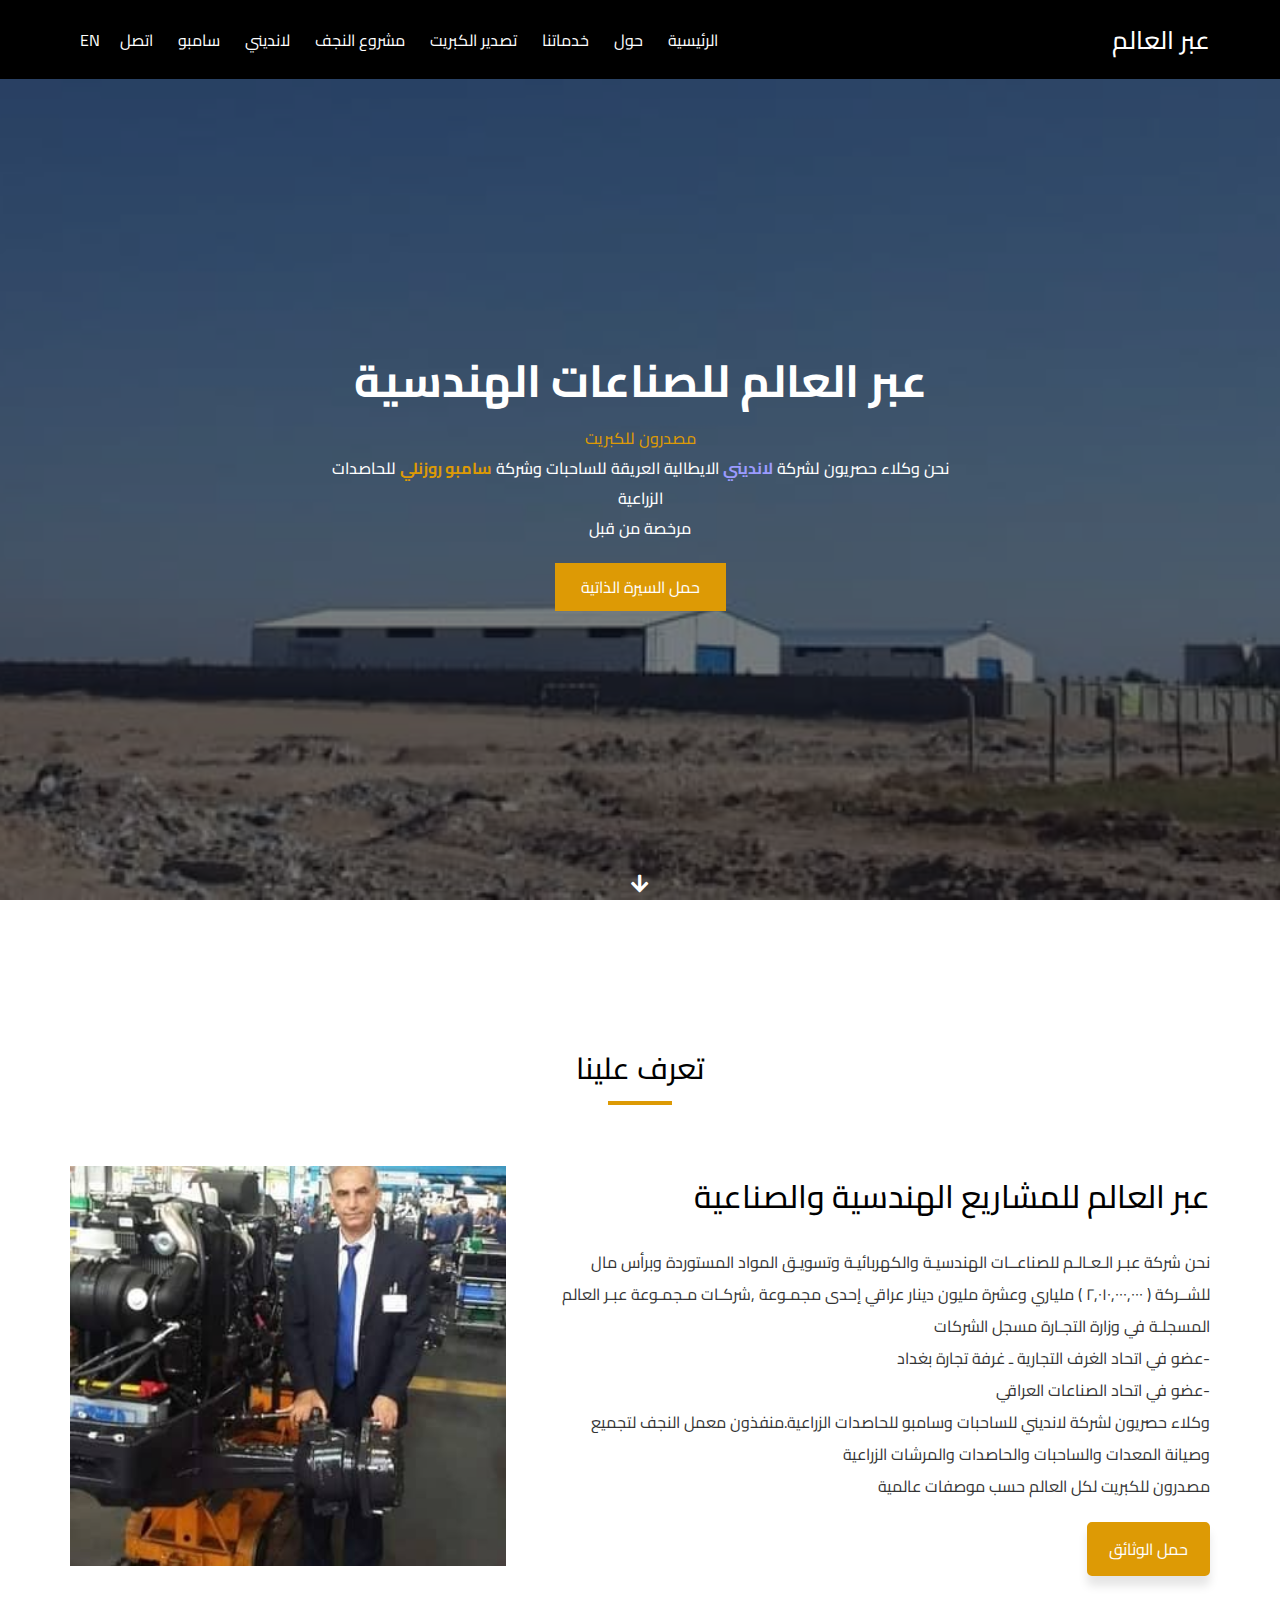
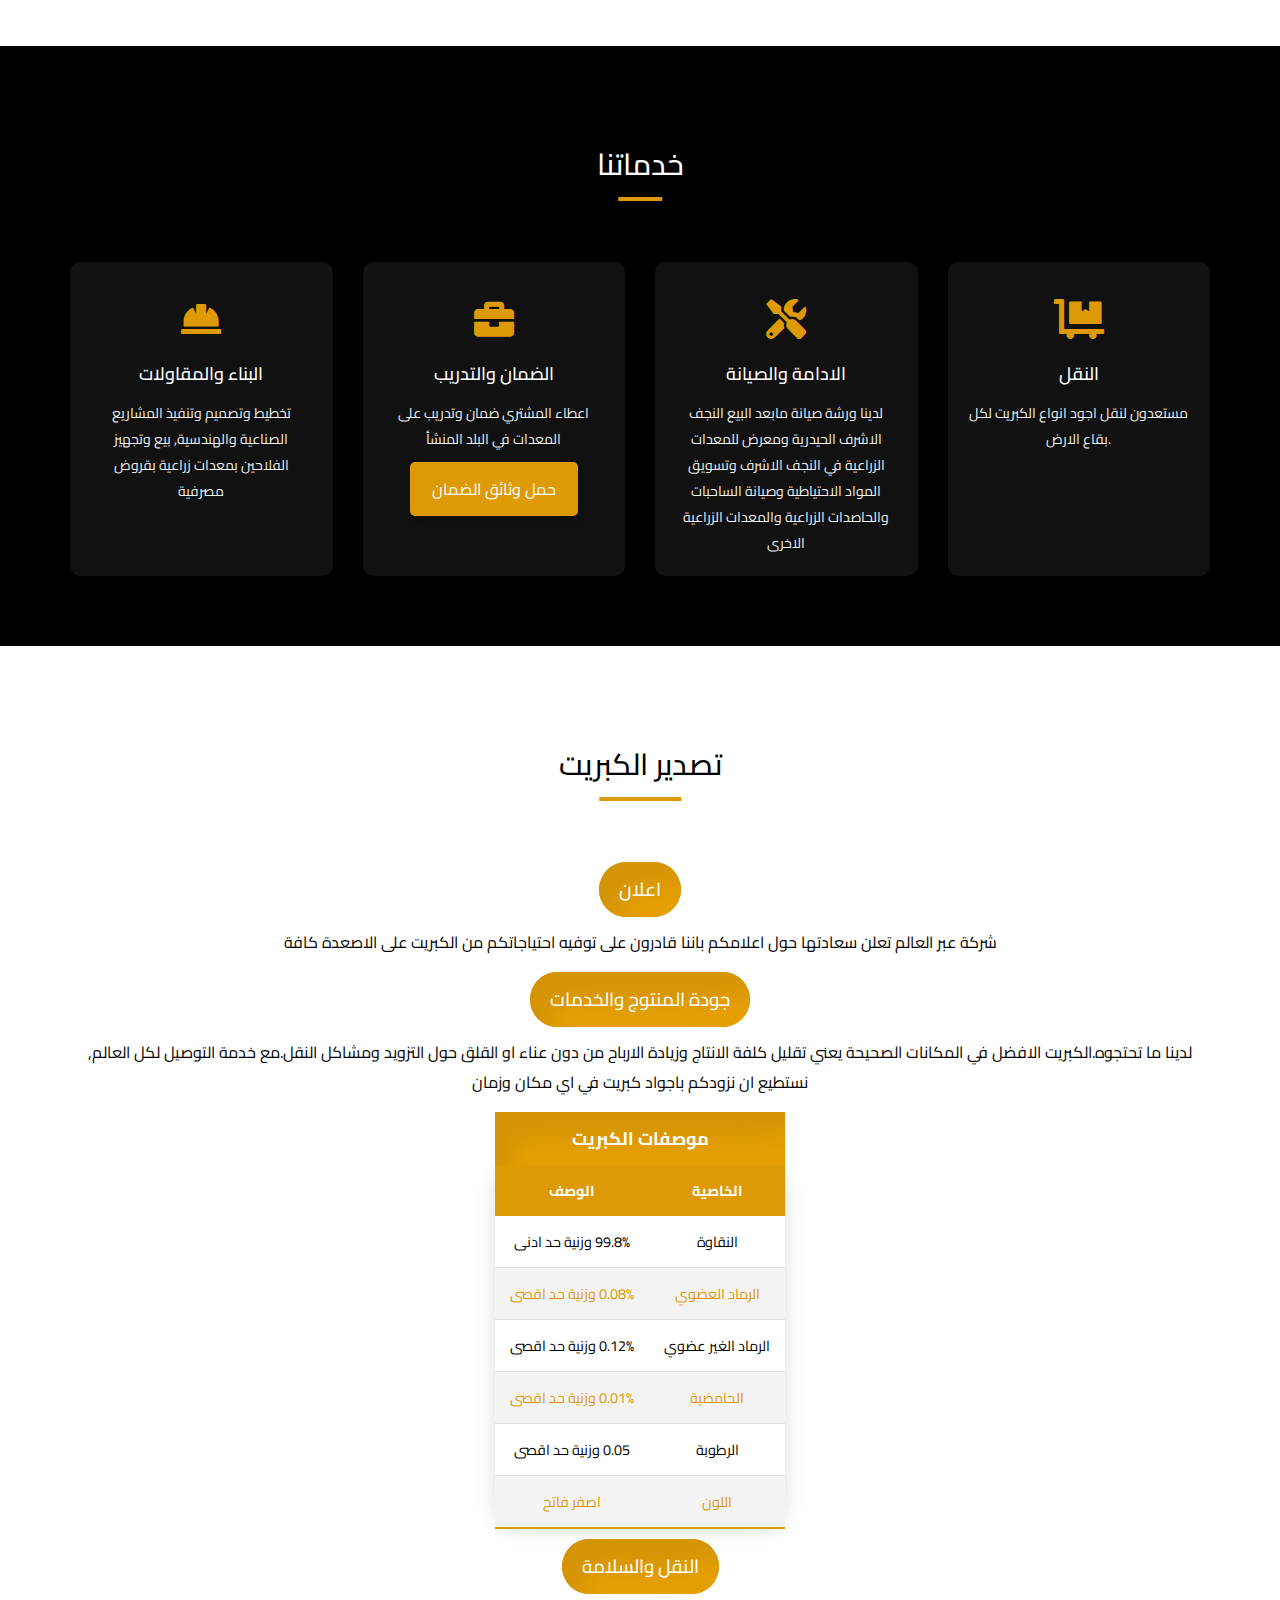
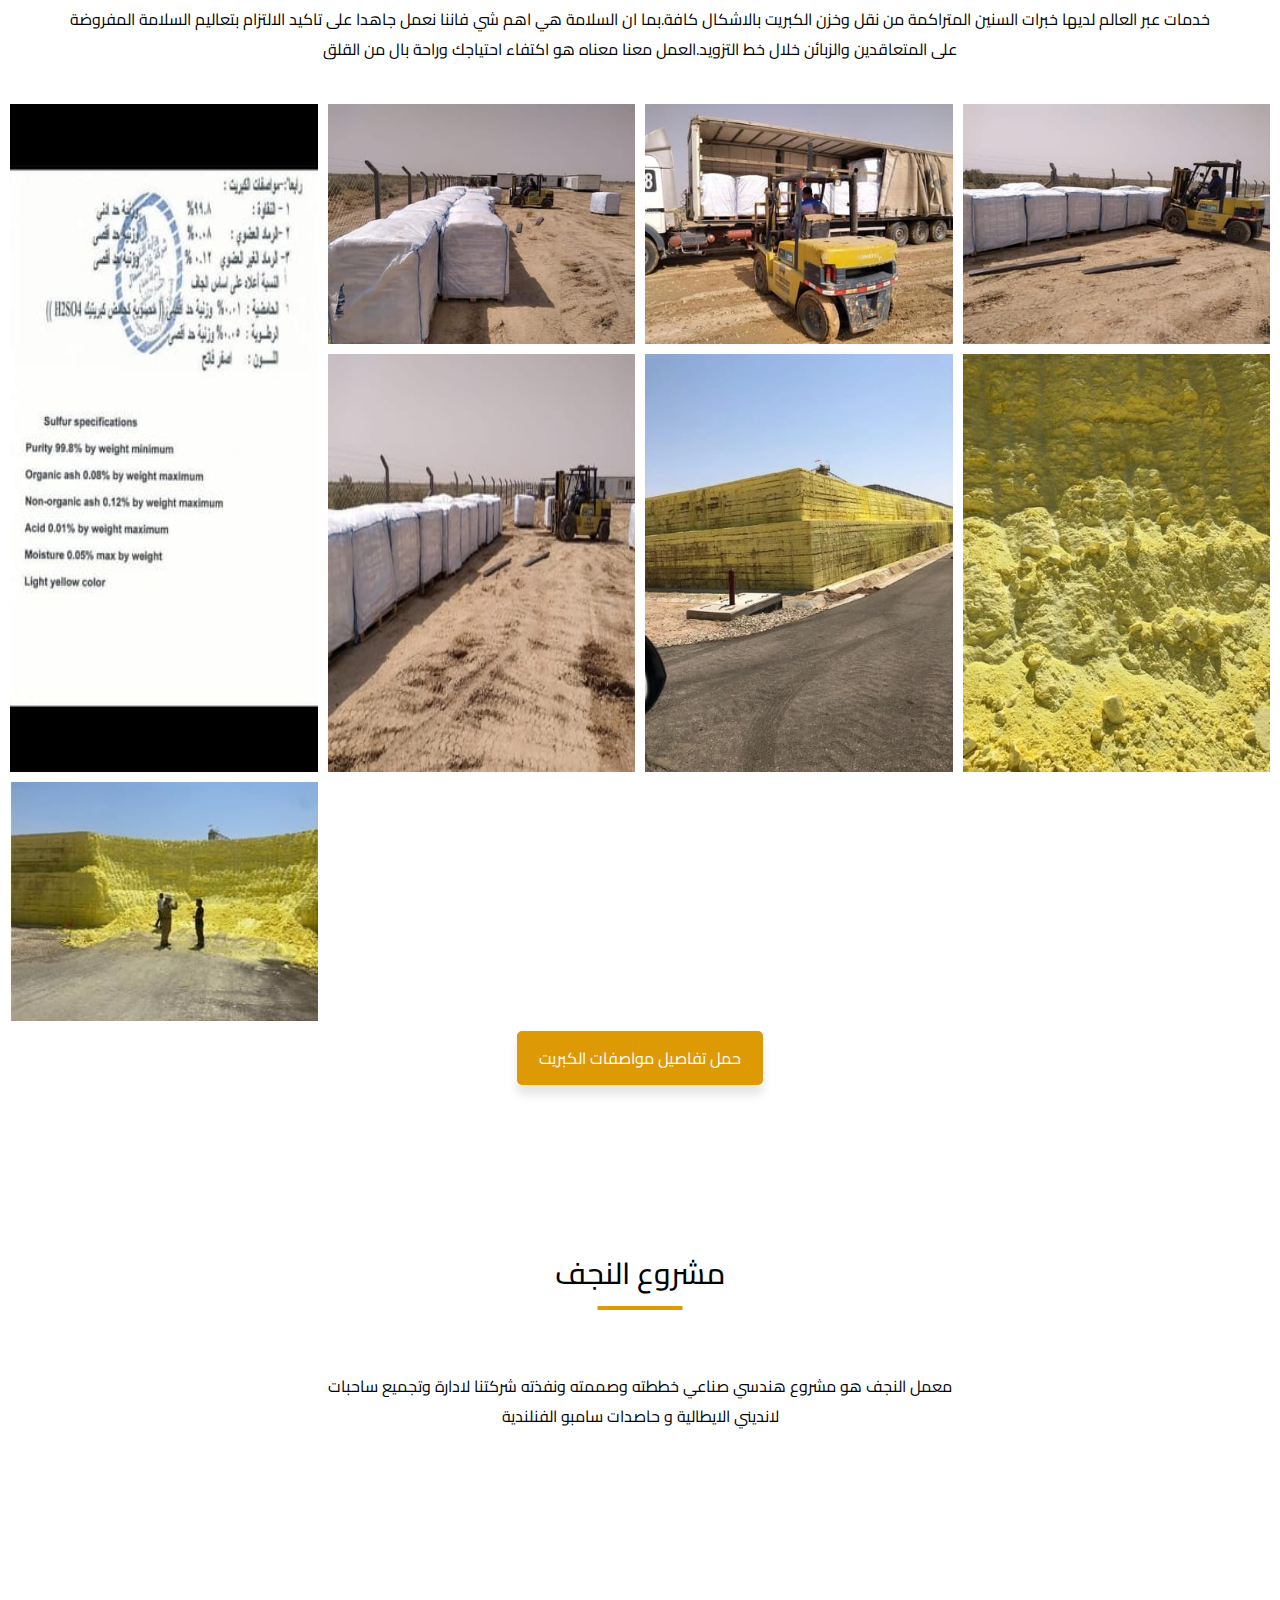
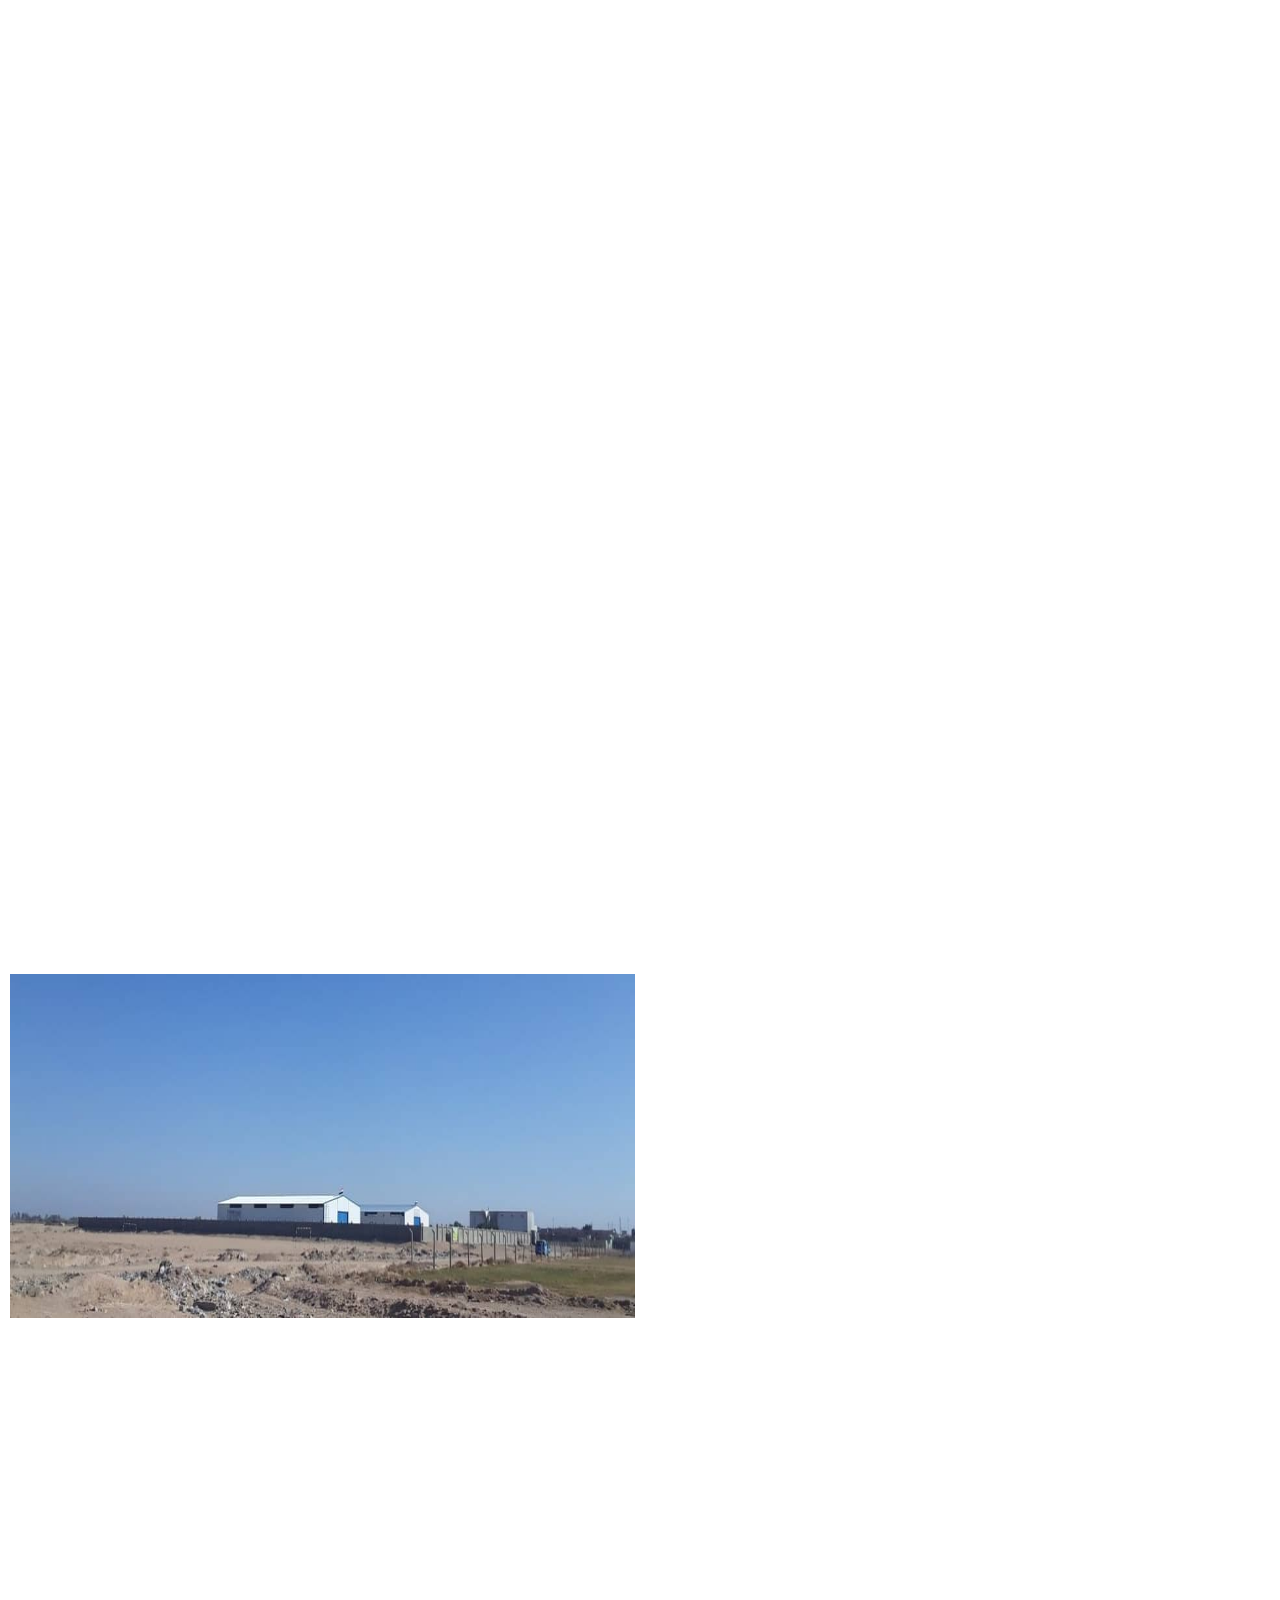
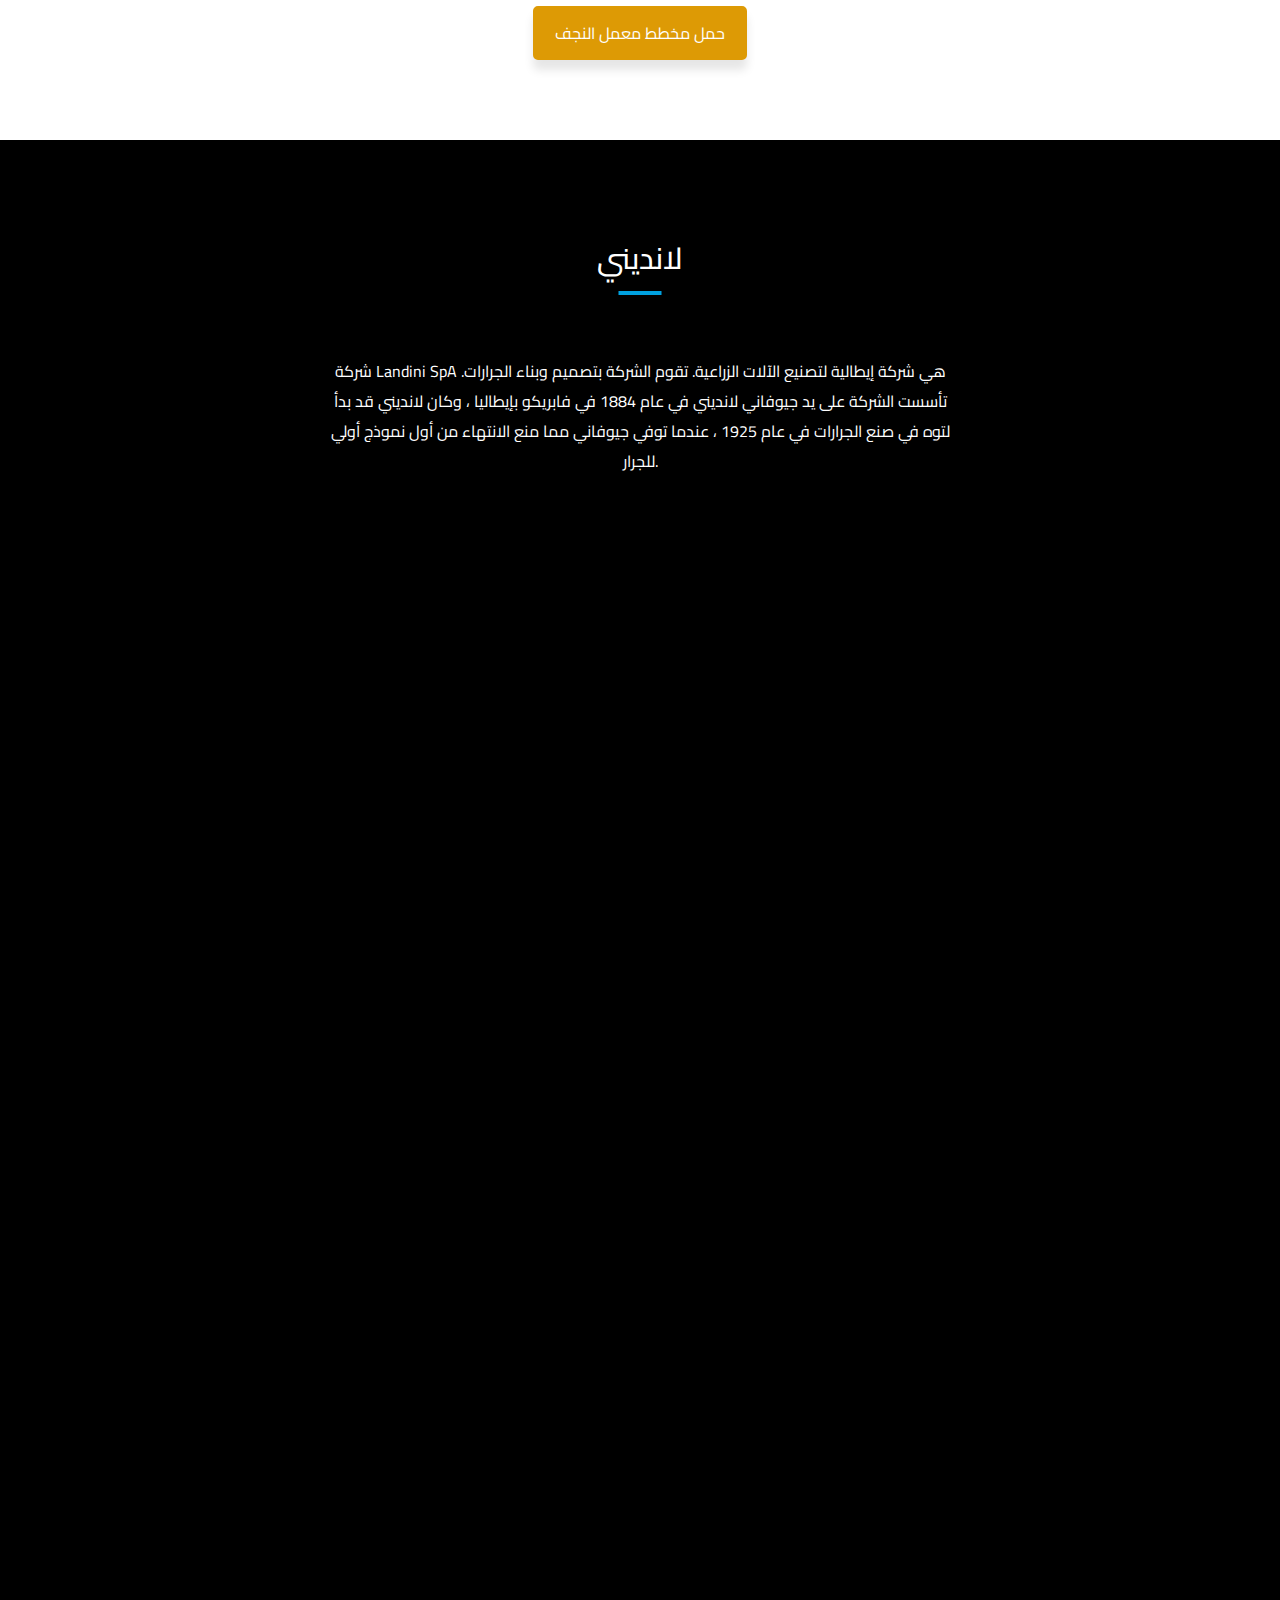
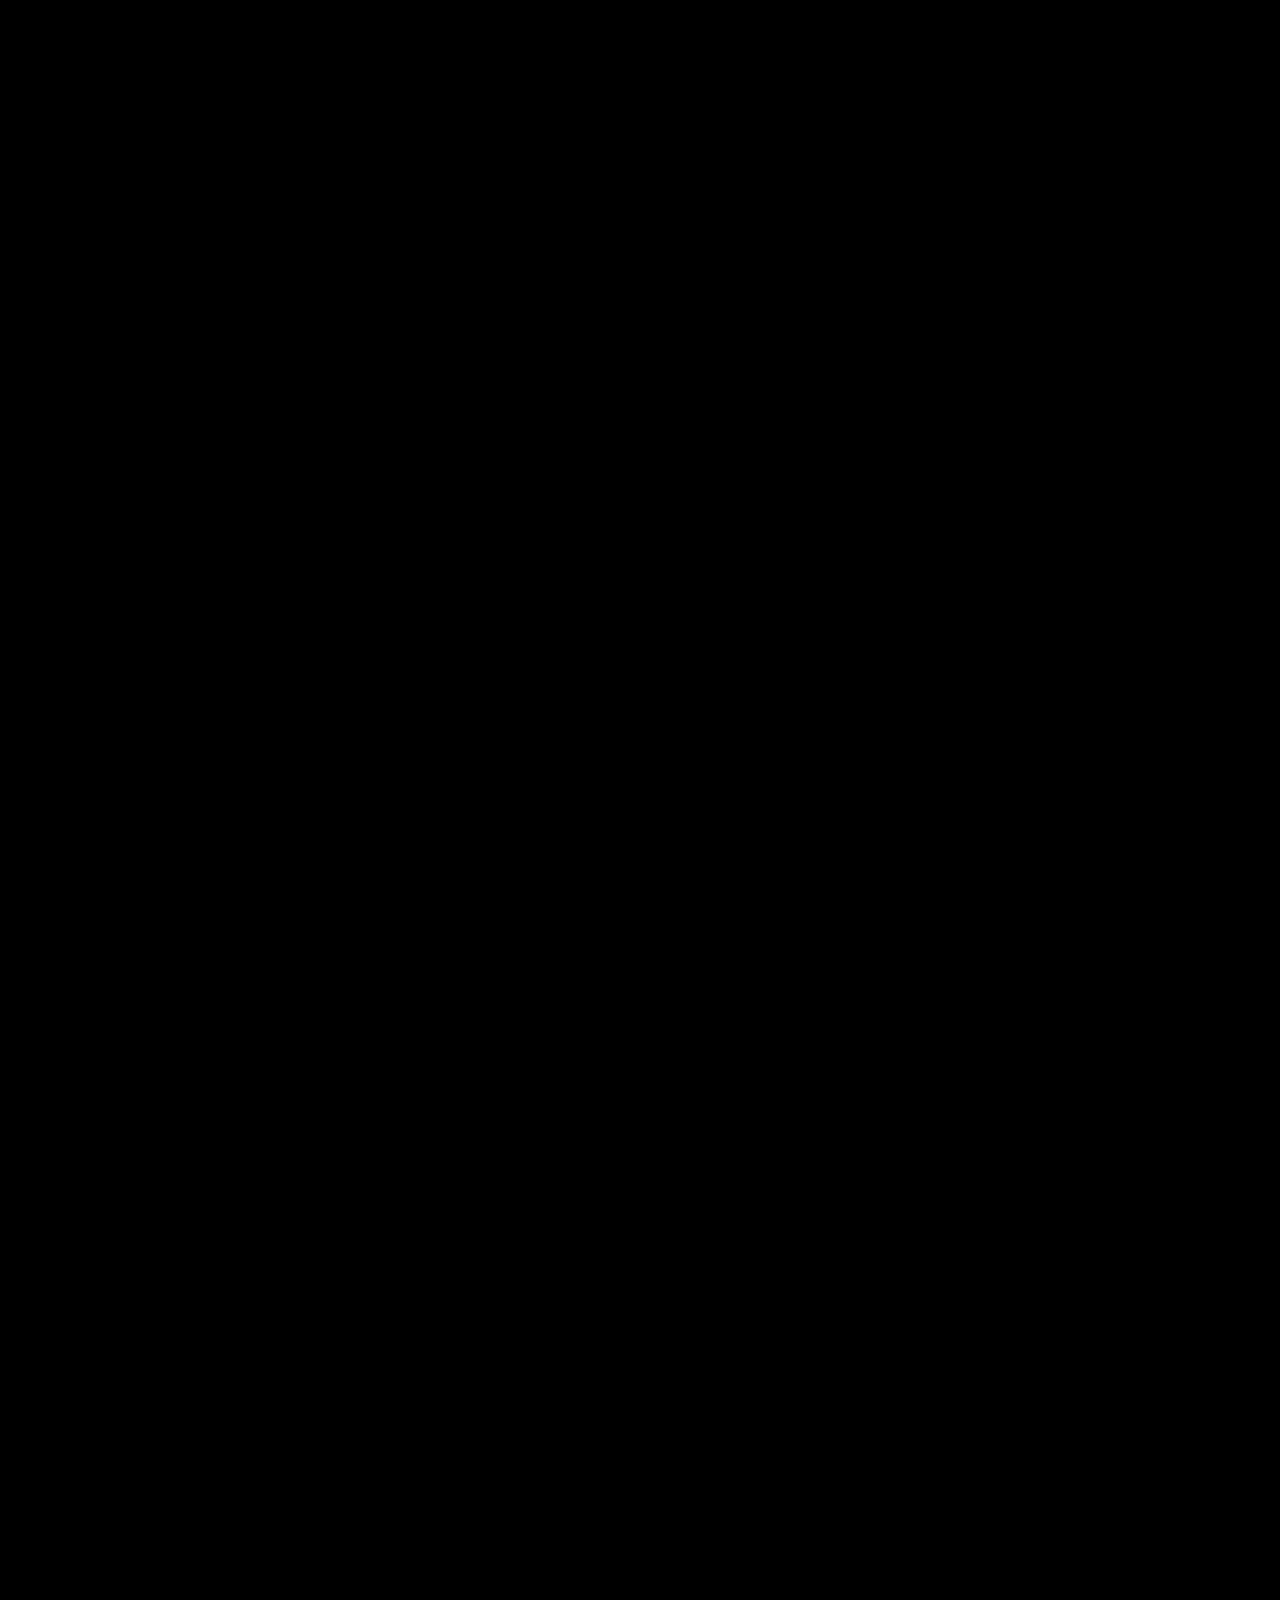
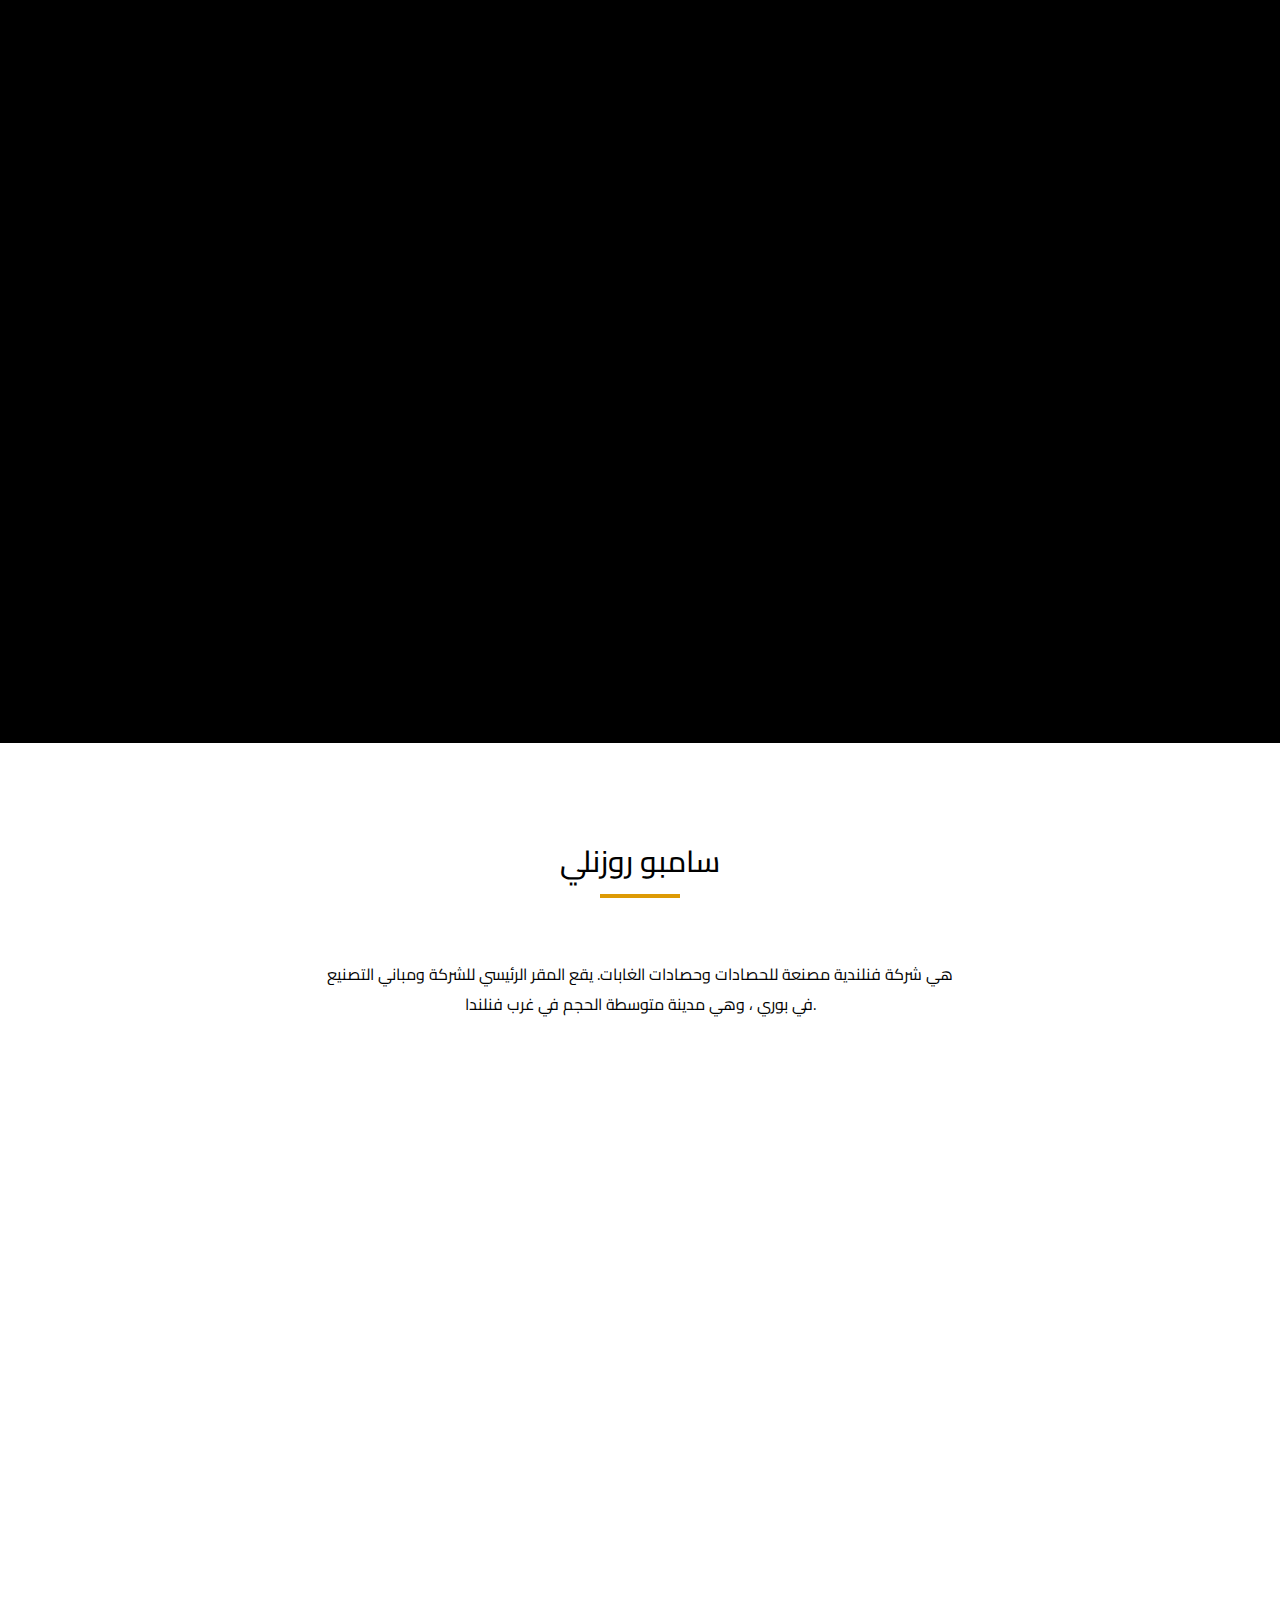
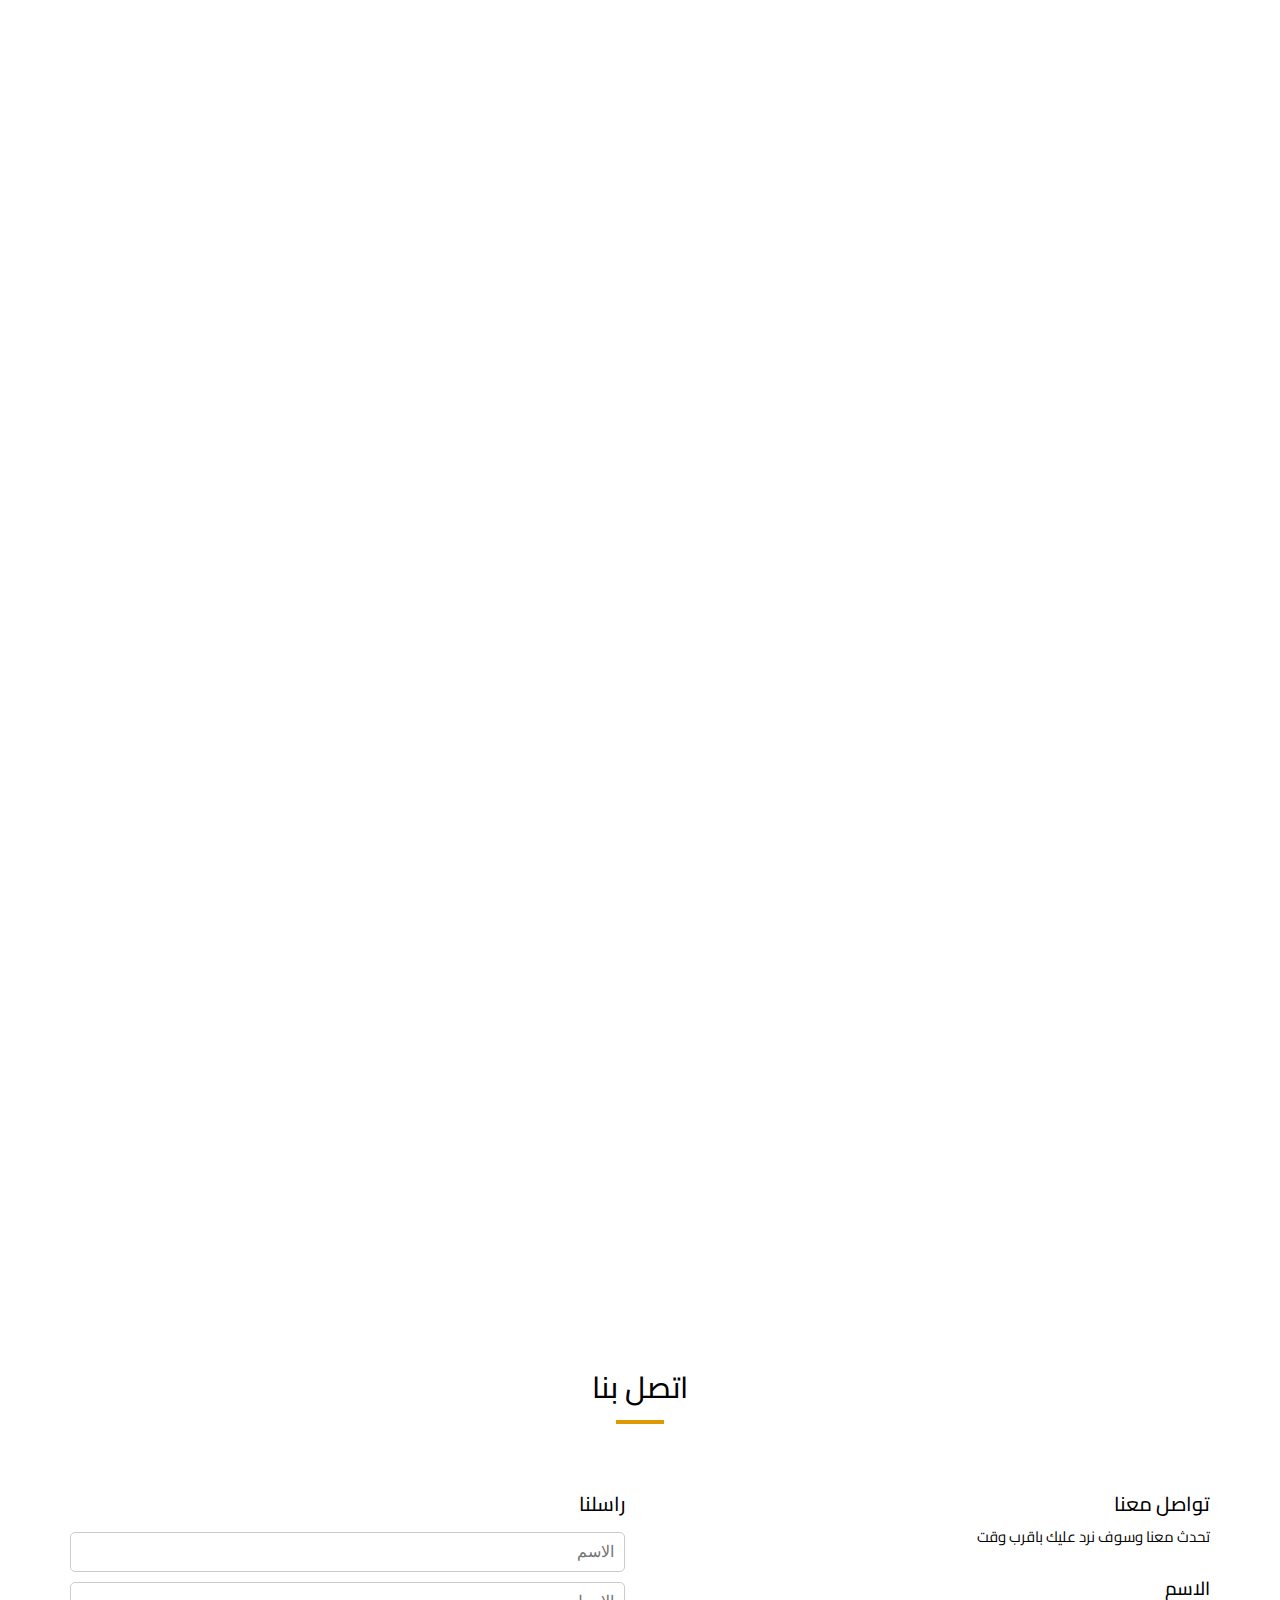
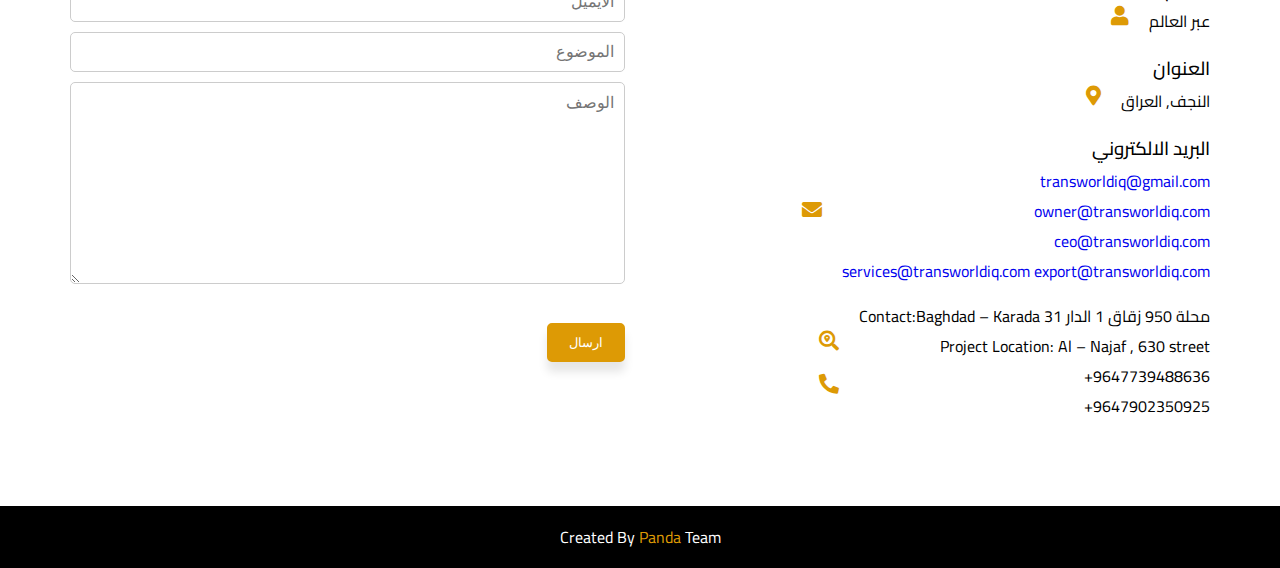
==== indexAr.html @ 6c418af2 "najaf2 image removed" ====
<!DOCTYPE html>
<html lang="en">
  <head>
    <meta charset="UTF-8" />
    <meta name="viewport" content="width=device-width, initial-scale=1.0" />
    <meta name="description" content="مصدرون للكبريت
نحن وكلاء حصريون لشركة لانديني الايطالية العريقة للساحبات وشركة سامبو روزنلي للحاصدات الزراعية">
    <link
      rel="stylesheet"
      href="https://cdnjs.cloudflare.com/ajax/libs/font-awesome/5.15.1/css/all.min.css"
    />
    <!-- AOS -->
    <link
      rel="stylesheet"
      href="https://cdnjs.cloudflare.com/ajax/libs/aos/2.3.4/aos.css"
    />
    <script

      type="text/javascript"
      src="https://cdn.jsdelivr.net/npm/emailjs-com@3/dist/email.min.js"
    ></script>
    <link rel="preconnect" href="https://fonts.googleapis.com" />
    <link rel="preconnect" href="https://fonts.gstatic.com" crossorigin />
    
    <link
      href="https://fonts.googleapis.com/css2?family=Cairo:wght@300;400;600;700&display=swap"
      rel="stylesheet"
    />
    <!-- Glidejs -->
    <link rel="apple-touch-icon" sizes="180x180" href="./images/apple-touch-icon.png">
<link rel="icon" type="image/png" sizes="32x32" href="./images/favicon-32x32.png">
<link rel="icon" type="image/png" sizes="16x16" href="./images/favicon-16x16.png">
<link rel="manifest" href="./images/site.webmanifest">
<link rel="mask-icon" href="./images/safari-pinned-tab.svg" color="#5bbad5">
<meta name="msapplication-TileColor" content="#da532c">
<meta name="theme-color" content="#ffffff">
   
    <!-- Custom StyleSheet -->
    <link rel="stylesheet" href="./styles.css" />
    <title>عبر العالم</title>
  </head>
  <body class="ar" style="font-family: 'Cairo'">
    <div dir="rtl" class="announcements ">
      <div class="bullhorn">
        <h1 class="bullhorn__heading ">
         تصدير الكبريت <i class="fas fa-bullhorn"></i> 
        </h1>
        <p class="bullhorn__text">نحن سعداء لاعلامكم باننا اصبح بامكاننا تزويدكم بلكبريت</p>
        <a href="#sulfur" class="btn">المزيد</a>
        <div class="announcements__close">
                <i class="fas fa-times"></i>
              </div>
      </div>
     
    </div>
    <!-- Header -->
    <header id="home" class="header">
      <!-- Navigation -->
      <nav dir="rtl" class="nav">
        <div class="navigation container">
          <div class="logo">
            <h1> عبر العالم </h1>
          </div>

          <div class="menu">
            <div class="top-nav">
              <div class="logo">
                <h1> عبر العالم <span>.</span></h1>
              </div>
              <div class="close">
                <i class="fas fa-times"></i>
              </div>
            </div>

            <ul class="nav-list">
              <li class="nav-item">
                <a href="#home" class="nav-link scroll-link">الرئيسية</a>
              </li>
              <li class="nav-item">
                <a href="#about" class="nav-link scroll-link">حول</a>
              </li>
              <li class="nav-item">
                <a href="#services" class="nav-link scroll-link">خدماتنا</a>
              </li>
              <li class="nav-item">
                <a style="white-space: nowrap;" href="#sulfur" class="nav-link scroll-link">تصدير الكبريت</a>
              </li>
              <li class="nav-item">
                <a href="#najaf" class="nav-link scroll-link">مشروع النجف</a>
              </li>
                <li class="nav-item">
                  <a href="#landini" class="nav-link scroll-link">لانديني</a>
                </li>
              <li class="nav-item">
                <a href="#sampo" class="nav-link scroll-link">سامبو</a>
              </li>

              <li class="nav-item">
                <a href="#contact" class="nav-link scroll-link">اتصل</a>
              </li>
              <li class="nav-item">
                <a href="/index.html" class="nav-link">EN</a>
              </li>
            </ul>
          </div>

          <div class="hamburger">
            <i class="fas fa-bars"></i>
          </div>
        </div>
      </nav>
      <!-- Hero -->
      <div
        style="box-shadow: inset 0 0 0 1000px rgba(0, 0, 0, 0.5)"
        dir="rtl"
        class="hero"
      >
        <h1>  عبر العالم للصناعات الهندسية  </h1>
       
        <h4>
           <span  class="sampo">مصدرون للكبريت</span>
          <br>
          نحن وكلاء حصريون لشركة
          <span style="font-weight: bold" class="landini">لانديني</span>
          الايطالية العريقة للساحبات وشركة
          <span style="font-weight: bold" class="sampo"> سامبو روزنلي</span>
          للحاصدات الزراعية

          <br />
          مرخصة من قبل <span style="font-weight: bold" id="type2"> </span>
        </h4>
        <a
          target="__blank"
          href="https://drive.google.com/file/d/1j5sVQlsunJ8xI-6S9wUpwWUHyLzdidKO/view?usp=drive_open"
          >حمل السيرة الذاتية</a
        >
       
        <div class="icon"><i class="fas fa-arrow-down"></i></div>
      </div>

    </header>

    <!-- Main -->
    <section class="section about" id="about">
      <div class="title">
        <h1>تعرف علينا</h1>
      </div>

      <div style="text-align: right" class="about-center container">
        <div class="left" data-aos="fade-right" data-aos-duration="2000">
          <img loading="lazy" width="343" height="624" style="width: 100%" src="./images/profile1.jpg" alt="About" />
        </div>
        <div class="right" data-aos="fade-left" data-aos-duration="2000">
          <h1>
            عبر العالم
            <span class="enginnering">للمشاريع الهندسية والصناعية</span>
          </h1>
          <p>
            نحن شركة عبـر الـعـالـم للصناعــات الهندسيـة والكهربائيـة وتسويـق
            المواد المستوردة وبرأس مال للشــركة ( ۲,۰۱۰,۰۰۰,۰۰۰ ) ملياري وعشرة
            مليون دينار عراقي إحدى مجمـوعة ,شركـات مـجمـوعة عبـر العالم المسجلـة
            في وزارة التجـارة مسجل الشركات
            <br />

            عضو في اتحاد الغرف التجارية ـ غرفة تجارة بغداد-
            <br />
            عضو في اتحاد الصناعات العراقي-

            <br />
            وكلاء حصريون لشركة لانديني للساحبات وسامبو للحاصدات الزراعية.منفذون
            معمل النجف لتجميع وصيانة المعدات والساحبات والحاصدات والمرشات
            الزراعية

            <br>
            مصدرون للكبريت لكل العالم حسب موصفات عالمية
          </p>
          <a
            target="__blank"
            href="https://drive.google.com/file/d/1eMQMuQD7AAzV1RnUiD7kBJ0HDFcUtBu0/view?usp=drive_open"
            class="btn"
            >حمل الوثائق</a
          >
        </div>
      </div>
    </section>

    <!-- Services -->
    <section class="section theme" id="services">
      <div class="title">
        <h1>خدماتنا</h1>
      </div>

      <div class="services-center container">
        <div class="service" data-aos="fade-down" data-aos-duration="2000">
          <span><i class="fas fa-hard-hat"></i></span>
          <h2>البناء والمقاولات</h2>
          <p>
            تخطيط وتصميم وتنفيذ المشاريع الصناعية والهندسية, بيع وتجهيز الفلاحين
            بمعدات زراعية بقروض مصرفية
          </p>
        </div>

        <div class="service" data-aos="fade-up" data-aos-duration="2000">
          <span><i class="fas fa-briefcase"></i></span>
          <h2>الضمان والتدريب</h2>
          <p>اعطاء المشتري ضمان وتدريب على المعدات في البلد المنشأ</p>
          <a
            target="__blank"
            href="https://drive.google.com/file/d/14Ev67QJpmAxqZKG4GBSq-D1_QF16k7yN/view"
            class="btn"
            >حمل وثائق الضمان</a
          >
        </div>

        <div class="service" data-aos="fade-down" data-aos-duration="2000">
          <span><i class="fas fa-tools"></i></span>
          <h2>الادامة والصيانة</h2>
          <p>
            لدينا ورشة صيانة مابعد البيع النجف الاشرف الحيدرية ومعرض للمعدات
            الزراعية في النجف الاشرف وتسويق المواد الاحتياطية وصيانة الساحبات
            والحاصدات الزراعية والمعدات الزراعية الاخرى
          </p>
        </div>
        <div class="service" data-aos="fade-up" data-aos-duration="2000">
          <span><i class="fas fa-dolly-flatbed"></i></span>
          <h2>النقل</h2>
          <p>مستعدون لنقل اجود انواع الكبريت لكل بقاع الارض.</p>
        </div>
      </div>
    </section>
    <section class="section rosenlew" id="sulfur">
      <div class="title">
        <h1>تصدير الكبريت</h1>
      </div>
      <h3 class="sulfur__heading">اعلان</h3>
      <p class="rosenlew__text">
        شركة عبر العالم تعلن سعادتها حول اعلامكم باننا قادرون على توفيه احتياجاتكم من الكبريت على الاصعدة كافة
        
        
      </p>
      <h3 class="sulfur__heading">جودة المنتوج والخدمات</h3>
      <p>
        لدينا ما تحتجوه.الكبريت الافضل في المكانات الصحيحة يعني تقليل كلفة الانتاج وزيادة الارباح من دون عناء او القلق حول التزويد ومشاكل النقل.مع خدمة التوصيل لكل العالم, نستطيع ان نزودكم باجواد كبريت في اي مكان وزمان
        </p>
         <table  dir="rtl" class="styled-table">
        <caption>موصفات الكبريت </caption>
  <thead>
      <tr>
          <th>الخاصية</th>
          <th>الوصف</th>
      </tr>
  </thead>
  <tbody>
      <tr>
          <td>النقاوة</td>
          <td>99.8% وزنية حد ادنى</td>
      </tr>
      <tr class="active-row">
          <td>الرماد العضوي</td>
          <td>0.08% وزنية حد اقصى</td>
      </tr>
      <tr>
          <td>الرماد الغير عضوي</td>
          <td>0.12% وزنية حد اقصى </td>
      </tr>
      <tr class="active-row">
          <td>الحامضية</td>
          <td>0.01% وزنية حد اقصى</td>
      </tr>
      <tr>
          <td>الرطوبة</td>
          <td>0.05 وزنية حد اقصى </td>
      </tr>
      <tr class="active-row">
          <td>اللون</td>
          <td>اصفر فاتح</td>
      </tr>
      <!-- and so on... -->
  </tbody>
</table>
      <h3 class="sulfur__heading">النقل والسلامة </h3>
      <p>
        خدمات عبر العالم لديها خبرات السنين المتراكمة من نقل وخزن الكبريت بالاشكال كافة.بما ان السلامة هي اهم شي فاننا نعمل جاهدا على تاكيد الالتزام بتعاليم السلامة المفروضة على المتعاقدين والزبائن خلال خط التزويد.العمل معنا معناه هو اكتفاء احتياجك وراحة بال من القلق
        

        
      </p>
      <div class="grid sulfur">
        <div class="grid__item tall"><img width="265" height="470" loading="lazy" src="./images/sulfur1.jpg" alt="sulphur production" /></div>
        <div class="grid__item"><img width="400" height="300" loading="lazy" src="./images/sulfur2.jpg" alt="sulphur production" /></div>
        <div class="grid__item"><img width="400" height="300" loading="lazy" src="./images/sulfur3.jpg" alt="sulphur production" /></div>
        <div class="grid__item"><img width="400" height="300" loading="lazy" src="./images/sulfur4.jpg" alt="sulphur production" /></div>
        <div class="grid__item"><img width="400" height="300" loading="lazy" src="./images/sulfur5.jpg" alt="sulphur production" /></div>
        <div class="grid__item"><img width="400" height="533" loading="lazy" src="./images/sulfur6.jpg" alt="sulphur production" /></div>
        <div class="grid__item"><img width="400" height="533" loading="lazy" src="./images/sulfur7.jpg" alt="sulphur production" /></div>
        <div class="grid__item"><img width="300" height="244" loading="lazy" src="./images/sulfur8.jpg" alt="sulphur production" /></div>
        
      </div>
      <a
        target="__blank"
        href="https://drive.google.com/file/d/1i5XDwlcLVckRjGsEOge6G3C3qD5MQ6SI/view"
        class="btn"
        >حمل تفاصيل مواصفات الكبريت</a
      >
    </section>

    <!-- Skills -->
    <section class="section rosenlew" id="najaf">
      <div class="title">
        <h1>مشروع النجف</h1>
      </div>
      <p class="rosenlew__text">
        معمل النجف هو مشروع هندسي صناعي خططته وصممته ونفذته شركتنا لادارة وتجميع
        ساحبات لانديني الايطالية و حاصدات سامبو الفنلندية
      </p>

      <div class="grid najaf">
        <div class="grid__item wide"><img loading="lazy" width="499" height="281" src="./images/najaf1.jpg" alt="najaf" /></div>
        
        <div class="grid__item "><img loading="lazy" width="512" height="362"  src="./images/najaf3.jpg" alt="najaf" /></div>
        <div class="grid__item wide"><img loading="lazy" width="400" height="108"  src="./images/landini9.jpg" alt="landini" /></div>
        <div class="grid__item wide">
          <img  loading="lazy" width="896" height="504"  src="./images/landini12.jpg" alt="landini" />
        </div>
        <!-- <div class="grid__item"><img src="./images/najaf6.PNG" alt="Najaf" /></div> -->
        <div class="grid__item"><img loading="lazy" width="310" height="175"  src="./images/najaf7.jpg" alt="najaf" /></div>
        <div class="grid__item wide"><img loading="lazy" width="330" height="186"  src="./images/najaf8.jpg" alt="najaf" /></div>
        <div  class="grid__item "><img  loading="lazy" width="400" height="267"  src="./images/bussiness2.jpg" alt="najaf" /></div>
        <div  class="grid__item tall"><img  loading="lazy" width="188" height="500"  src="./images/bussiness3.jpg" alt="najaf" /></div>
        <div class="grid__item wide"><img  loading="lazy" width="960" height="341"  src="./images/najaf9.jpg" alt="najaf" /></div>
        <div  class="grid__item wide"><img  loading="lazy" width="552" height="220"  src="./images/bussiness.jpg" alt="najaf" /></div>
      </div>
      <a
        target="__blank"
        href="https://drive.google.com/file/d/1XzRm5hGX4TvitkJlsBdp9jgvGE-S5t4x/view "
        class="btn"
        >حمل مخطط معمل النجف</a
      >
    </section>
    <section class="section tractor theme" id="landini">
      <div class="title">
        <h1>لانديني</h1>
      </div>

      <p class="tractor__text">
        شركة Landini SpA هي شركة إيطالية لتصنيع الآلات الزراعية. تقوم الشركة
        بتصميم وبناء الجرارات. تأسست الشركة على يد جيوفاني لانديني في عام 1884
        في فابريكو بإيطاليا ، وكان لانديني قد بدأ لتوه في صنع الجرارات في عام
        1925 ، عندما توفي جيوفاني مما منع الانتهاء من أول نموذج أولي للجرار.
      </p>

      <div class="teams-center container">
        <div class="grid">
        <div class="grid__item"><img loading="lazy" width="300" height="400"  src="./images/landini1.jpg" alt="landini" /></div>
        <div class="grid__item"><img loading="lazy" width="300" height="200"  src="./images/landini2.jpg" alt="landini" /></div>
        <div class="grid__item"><img loading="lazy" width="300" height="274"  src="./images/landini3.jpg" alt="landini" /></div>
        <div class="grid__item"><img loading="lazy" width="400" height="225"  src="./images/landini4.jpg" alt="landini" /></div>
        <div class="grid__item"><img loading="lazy" width="528" height="528"  src="./images/landini5.jpg" alt="landini" /></div>
        <div class="grid__item"><img loading="lazy" width="300" height="226"  src="./images/landini6.jpg" alt="landini" /></div>
        <div class="grid__item"><img loading="lazy" width="358" height="201"  src="./images/landini7.jpg" alt="landini" /></div>
        <div class="grid__item"><img loading="lazy" width="400" height="225"  src="./images/landini8.jpg" alt="landini" /></div>
        <div class="grid__item  tall"><img  loading="lazy" width="198" height="352"   src="./images/landini10.jpg" alt="landini" /></div>
        <div class="grid__item wide"><img  loading="lazy" width="400" height="108"   src="./images/landini9.jpg" alt="landini" /></div>
        <div class="grid__item wide"><img  loading="lazy" width="400" height="265"   src="./images/landini13.jpg" alt="landini" /></div>
        <div class="grid__item wide"><img loading="lazy" width="552" height="310"   src="./images/landini11.jpg" alt="landini" /></div>
        <div class="grid__item  wide"><img  loading="lazy" width="896" height="504"   src="./images/landini12.jpg" alt="landini" /></div>
      </div>
      <div class="tractor__video">
        <a target="__blank" href="https://www.youtube.com/embed/_UUuD_L5m4c">
          <img  width="482" height="369"  loading="lazy" src="./images/landinivideo.jpg" alt="landini video">

        </a>
      </div>
    </section>
    <section class="section rosenlew" id="sampo">
      <div class="title">
        <h1>سامبو روزنلي</h1>
      </div>
      <p class="rosenlew__text">
        هي شركة فنلندية مصنعة للحصادات وحصادات الغابات. يقع المقر الرئيسي للشركة
        ومباني التصنيع في بوري ، وهي مدينة متوسطة الحجم في غرب فنلندا.
      </p>
      <div class="rosenlew__video">
         <a target="__blank" href="https://www.youtube.com/embed/u1ZUz6kHcTI">
          <img loading="lazy" src="./images/sampovideo.jpg" alt="sampo video">

        </a>
      </div>

      <div class="grid">
        <div class="grid__item"><img  loading="lazy" width="300" height="292"  src="./images/sampo1.jpg" alt="Sampo" /></div>
        <div class="grid__item"><img loading="lazy" width="300" height="168"  src="./images/sampo2.jpg" alt="Sampo" /></div>
        <div class="grid__item wide"><img  loading="lazy" width="552" height="310"  src="./images/sampo3.jpg" alt="Sampo" /></div>
        <div class="grid__item wide"><img  loading="lazy" width="400" height="225"  src="./images/sampo4.jpg" alt="Sampo" /></div>
        <div class="grid__item"><img loading="lazy" width="300" height="213"  src="./images/sampo5.jpg" alt="Sampo" /></div>
        <div class="grid__item"><img loading="lazy" width="400" height="225"  src="./images/sampo6.jpg" alt="Sampo" /></div>
         <div class="grid__item tall"><img loading="lazy" width="275" height="500"  src="./images/sampo7.jpg" alt="Sampo" /></div>
        <div class="grid__item"><img loading="lazy" width="300" height="168"  src="./images/sampo8.jpg" alt="Sampo" /></div>
        <div class="grid__item wide"><img  loading="lazy" width="499" height="281"  src="./images/sampo9.jpg" alt="Sampo" /></div>
        <div class="grid__item wide"><img  loading="lazy" width="500" height="281"  src="./images/sampo10.jpg" alt="Sampo" /></div>
        <div class="grid__item tall"><img  loading="lazy" width="275" height="500"  src="./images/sampo11.jpg" alt="Sampo" /></div>
        <div class="grid__item"><img loading="lazy" width="400" height="225"  src="./images/sampo12.jpg" alt="Sampo" /></div>
      </div>
    </section>

    <!-- Teams -->
    

    <!-- Contact -->
    <section class="section contact" id="contact">
      <div class="title">
        <h1>اتصل بنا</h1>
      </div>

      <div class="contact-center container">
        <div class="right" data-aos="fade-up-left" data-aos-duration="2000">
          <form style="text-align: right" class="form">
            <h2>راسلنا</h2>
            <div>
              <input
                dir="rtl"
                id="name"
                required
                type="text"
                placeholder="الاسم"
              />
              <input
                dir="rtl"
                id="email"
                required
                type="email"
                placeholder="الايميل"
              />
            </div>
            <input
              dir="rtl"
              id="subject"
              required
              type="text"
              placeholder="الموضوع"
            />
            <textarea
              dir="rtl"
              id="textarea"
              required
              cols="10"
              rows="10"
              placeholder="الوصف"
            ></textarea>

            <button type="submit" href="#" class="btn">ارسال</button>
          </form>
        </div>

        <div
          style="text-align: right"
          class="left"
          data-aos="fade-down-right"
          data-aos-duration="2000"
        >
          <h2>تواصل معنا</h2>
          <p>تحدث معنا وسوف نرد عليك باقرب وقت</p>
          <div>
            <span class="icon"><i class="fas fa-user"></i></span>
            <span class="content">
              <h3>الاسم</h3>
              <span>عبر العالم</span>
            </span>
          </div>

          <div>
            <span class="icon"><i class="fas fa-map-marker-alt"></i></span>
            <span class="content">
              <h3>العنوان</h3>
              <span>النجف, العراق</span>
            </span>
          </div>

          <div>
            <span style="margin-top: unset" class="icon"
              ><i class="fas fa-envelope"></i
            ></span>
            <span class="content">
              <h3>البريد الالكتروني</h3>
              <span
                ><a href="mailto:transworldiq@gmail.com"
                  >transworldiq@gmail.com</a
                >
                <br />
                <a href="mailto:owner@transworldiq.com"
                  >owner@transworldiq.com</a
                >
                <br />
                <a href="mailto:ceo@transworldiq.com">ceo@transworldiq.com</a>
                <br />
                <a href="mailto:services@transworldiq.com"
                  >services@transworldiq.com</a
                >
                <a href="mailto:export@transworldiq.com"
                  >export@transworldiq.com</a
                >
              </span>
            </span>
          </div>
          <div >
            

       <span style="margin-top: unset;" class="icon">
         <i class="fas fa-search-location"></i><br>
         <i class="fas fa-phone-alt"></i>
        
      </span> 
      <span class="content">
        Contact:Baghdad – Karada  محلة 950 زقاق 1 الدار 31 <br>
        Project Location: Al – Najaf  , 630 street<br>
        +9647739488636<br>
        +9647902350925<br>
      </span>
       
       
       

      
          </div>
        </div>  
      </div>
      
      
    </section>

    <footer>
      <p>
        Created By
        <a target="__blank" href="https://panda-prog.com/"
          ><span>Panda</span></a
        >
        Team
      </p>
    </footer>
    <div class="model hidden"> <div class="model__container"><img style="display: block;width: 100%;object-fit: contain;" src=""  class="model__img"></div> </div>

    <!-- AOS -->
    <script src="https://cdnjs.cloudflare.com/ajax/libs/aos/2.3.4/aos.js"></script>
    <!-- Typeit -->
    <script src="https://cdnjs.cloudflare.com/ajax/libs/typeit/7.0.4/typeit.min.js"></script>
   
    <!-- Glidejs -->
   
    <!-- Custom Script -->
    <script src="./index.js"></script>
  </body>
</html>
---- styles.css ----
*,
*::before,
*::after {
  margin: 0;
  padding: 0;
  box-sizing: inherit;
}

html {
  scroll-behavior: smooth;
  box-sizing: border-box;
  font-size: 62.5%;
}

body {
  font-family: "Poppins", sans-serif;
  font-size: 1.6rem;
  font-weight: 400;
  background-color: #fff;
  color: #000;
  position: relative;
  z-index: 1;
}

h1,
h2,
h3,
h4 {
  font-weight: 500;
}

a {
  text-decoration: none;
}

img {
  max-width: 100%;
  height: auto;
}

li {
  list-style: none;
}

.container {
  max-width: 114rem;
  margin: 0 auto;
}

@media only screen and (max-width: 1200px) {
  .container {
    padding: 0 3rem;
  }
}

/* Header */
.header {
  position: relative;
  width: 100%;
  min-height: 100vh;
  background: #000;
  z-index: 1;
  display: flex;
  flex-direction: column;
}

.header img {
  /* position: absolute;
  right: 5%;
  bottom: 0; */
  width: 100%;
  z-index: -1;
  object-fit: cover;
}

@media only screen and (max-width: 996px) {
  /* .header {
    min-height: 80vh;
  } */

  .header img {
    width: 50rem;
  }
}

@media only screen and (max-width: 768px) {
  .header img {
    width: 40rem;
  }
}

@media only screen and (max-width: 567px) {
  .header {
    min-height: 100vh;
  }

  .header img {
    width: 35rem;
  }
}
@media only screen and (max-width: 370px) {
  .header {
    min-height: 110vh;
  }

  
}

.nav {
  padding: 1.6rem 0;
}

.nav.fix-nav {
  position: fixed;
  top: 0;
  left: 0;
  width: 100%;
  background-color: #dd9a05;
  box-shadow: 0 5px 15px rgba(0, 0, 0, 0.1);
  z-index: 999;
}

.navigation {
  display: flex;
  align-items: center;
  justify-content: space-between;
}

.logo h1 {
  font-size: 2.5rem;
  color: #fff;
}

.logo h1 span {
  font-weight: bold;
  color: #dd9a05;
}

.nav-list {
  display: flex;
  align-items: center;
}

.nav-item:not(:last-child) {
  margin-right: 0.5rem;
}

.nav-link:link,
.nav-link:visited {
  color: #fff;
  padding: 0.8rem 1rem;
  transition: all 300ms ease-in-out;
}

.nav-link:hover {
  border-radius: 0.3rem;
  background-color: #dd9a05;
}

.top-nav {
  display: none;
}

.hamburger {
  display: none;
}

@media only screen and (max-width: 1180px) {
  .menu {
    position: fixed;
    top: 0;
    left: -100%;
    width: 80%;
    max-width: 40rem;
    height: 100%;
    background-color: #fff;
    transition: all 500ms ease-in-out;
    z-index: 100;
  }

  .menu.show {
    left: 0;
  }

  .top-nav {
    display: flex;
    align-items: center;
    justify-content: space-between;
    background-color: #dd9a05;
    padding: 1rem 1.6rem;
  }

  .top-nav .logo span {
    color: #fff;
  }

  .top-nav .close {
    color: #fff;
    font-size: 2.3rem;
    padding: 1rem;
    cursor: pointer;
  }

  .hamburger {
    display: block;
    color: #fff;
    font-size: 2.3rem;
    padding: 0.5rem;
    cursor: pointer;
  }

  .nav-link:link,
  .nav-link:visited {
    display: block;
    font-size: 1.7rem;
    color: #222;
    padding: 1rem 0;
  }

  .nav-list {
    flex-direction: column;
    align-items: start;
    padding: 1rem 1.6rem;
  }

  body.show::before {
    content: "";
    position: absolute;
    top: 0;
    left: 0;
    width: 100%;
    height: 100%;
    background-color: rgba(0, 0, 0, 0.8);
    z-index: 1;
  }

  .nav.show {
    background-color: rgba(0, 0, 0, 0.8);
  }
}

/* Hero */
.hero {
  
  color: #fff;
  z-index: 2;

  background: url("./images/najaf9.jpg");
  box-shadow: inset 0 0 0 1000px rgba(0, 0, 0, 0.4);
  background-size: cover;
  flex: 1;
  justify-content: center;
  align-items: center;
  display: flex;
  flex-direction: column;
  background-position: center;
  
  
}

.hero h3 {
  font-weight: 400;
}

.hero h1 {
  font-size: 4.5rem;
  margin-top: auto;
  font-weight: bold;
  text-align: center;
}

.hero h4 {
  font-size: 1.6rem;
  width: 50%;
  text-align: center;
}
.hero h4 span {
  color: #dd9a05;
  text-decoration: underline;
}

.hero a:link,
.hero a:visited {
  display: inline-block;
  padding: 0.8rem 2.5rem;
  border: 1px solid #dd9a05;
  background-color: #dd9a05;
  color: #fff;
  margin-top: 2rem;
}

.hero a:hover {
  background-color: transparent;
}



@media only screen and (max-width: 768px) {
  .hero h1 {
    font-size: 4rem;
  }
}

@media only screen and (max-width: 567px) {


  .hero h3 {
    font-size: 1.2rem;
  }

  .hero h1 {
    font-size: 2.5rem;
  }

  .hero h4 {
    font-size: 1.2rem;
  }
}

.icons {
 
  color: #fff;
}

.icons span:not(:last-child) {
  margin-right: 1rem;
}

.icons span {
  font-size: 2rem;
  cursor: pointer;
  transition: all 300ms ease-in-out;
}

.icons span:hover {
  color: #dd9a05;
}

@media only screen and (max-width: 567px) {
  .icons {
    display: none;
  }
}

/* About */

.section {
  padding: 5rem 0 7rem 0;
  overflow-x: hidden;
}

.about {
  margin-top: 5rem;
}

.about-center {
  display: grid;
  grid-template-columns: 1fr 1.5fr;
  gap: 3rem 5rem;
}

.title {
  margin: 4rem 0 7rem 0;
  text-align: center;
}

.title h1 {
  font-size: 3rem;
  display: inline-block;
  position: relative;
  z-index: 0;
}

.title h1::after {
  content: "";
  position: absolute;
  left: 50%;
  bottom: -20%;
  transform: translate(-50%, -50%);
  background-color: #dd9a05;
  width: 50%;
  height: 0.4rem;
  z-index: 1;
}

.left img {
  height: 40rem;
  object-fit: cover;
}

.right h1 {
  margin-bottom: 2rem;
}

.right p {
  line-height: 2;
  margin-bottom: 2rem;
  color: #333;
}

.right h1 span {
  color: #dd9a05;
}

a.btn,
button.btn {
  display: inline-block;
  padding: 1rem 2rem;
  background: #dd9a05;
  color: #fff;
  border-radius: 0.5rem;
  border: 2px solid #dd9a05;
  box-shadow: 0 10px 10px rgba(0, 0, 0, 0.1);
  transition: all 300ms ease-in-out;
  cursor: pointer;
}

a.btn:hover,
button.btn:hover {
  transform: translateY(-3px);
  background-color: transparent;
  color: inherit;
}
.service .btn {
  margin-top: 1rem;
}
.service .btn:hover {
  background: white;
  color: black;
}

a.btn:active {
  transform: translateY(0px);
}

@media only screen and (max-width: 996px) {
  .right h1 {
    font-size: 2rem;
  }

  .right p {
    font-size: 1.5rem;
  }

  a.btn {
    padding: 0.7rem 1.8rem;
  }

  .left img {
    height: 40rem;
    max-width: 25rem;
  }
}

@media only screen and (max-width: 768px) {
  .about-center {
    grid-template-columns: 1fr;
    gap: 3rem 0rem;
  }

  .left {
    text-align: center;
  }

  .left img {
    height: 40rem;
    max-width: 90%;
  }
}

/* Services */
.theme {
  background-color: #000;
}

.theme .title {
  color: #fff;
}

.services-center {
  display: grid;
  grid-template-columns: repeat(auto-fit, minmax(20rem, 1fr));
  gap: 3rem;
}

.service {
  color: #fff;
  background-color: #111;
  padding: 2rem;
  text-align: center;
  border-radius: 1rem;
  transition: all 300ms ease-in-out;
}

.service span {
  color: #dd9a05;
  font-size: 4rem;
  transition: all 300ms ease-in-out;
}

.service h2 {
  font-size: 1.8rem;
  margin-bottom: 1rem;
}

.service p {
  font-size: 1.4rem;
  color: #f1f1f1;
}

.service:hover {
  background-color: #dd9a05;
}

.service:hover span {
  color: #fff;
}

/* Skills */
.rosenlew__text {
  text-align: center;
  width: 50%;
  margin-left: auto;
  margin-right: auto;
  margin-bottom: 2rem;
}
.rosenlew__video {
  text-align: center;
  width: 80%;
  margin-left: auto;
  margin-right: auto;
}

.grid {
  display: grid;
  grid-template-columns: repeat(auto-fill, minmax(300px,1fr));
 

  grid-auto-flow: dense;
  gap: 1rem;
  margin: 4rem 1rem 1rem 1rem;
  
}
.tall{
  grid-row: span 2/auto;
}
.wide{
  grid-column:span 2/auto;
}

.grid__item img {
  width: 100%;
  height: 100%;
  cursor: pointer;
  transition: 0.5s all linear;
}
.grid__item img:hover{
  transform:scale(1.05)
}
.grid__item{
  overflow: hidden;
}

/* 
.grid__item:nth-child(10) {
  grid-column: span 2;
}
.grid__item:nth-child(12) {
  grid-column: span 3;
} */
/* 
@media only screen and (max-width: 880px) {
  .grid {
    grid-template-columns: repeat(2, 1fr);
  }
  
  .grid__item:nth-child(10) {
    grid-column: span 2;
  }
  .grid__item:nth-child(9) {
    grid-column: span 2;
  }
  .grid__item:nth-child(12) {
    grid-column: span 2;
  }
}
*/
@media only screen and (max-width: 550px) {
  .grid {
    grid-template-columns: 1fr;
  }
 
}
.grid.najaf {
  grid-template-rows: repeat(2, 300px);
  text-align: center;
} 
#najaf {
  text-align: center;
}
#najaf a.btn {
  margin: 1rem auto 1rem auto;
}

/* Teams */

.tractor h1::after {
  background-color: #00a1df;
}

.team {
  color: #fff;
  background-color: #111;
  padding: 3rem;
  text-align: center;
  border-radius: 1rem;
  border-bottom: 4px solid transparent;
  transition: all 300ms ease-in-out;
}

.team .img-cover {
  overflow: hidden;
  border-radius: 100%;
  border: 4px solid #dd9a05;
  height: 13rem;
  width: 13rem;
  margin: 0 auto;
  transition: all 300ms ease-in-out;
}

.team .img-cover img {
  height: 100%;
  object-fit: cover;
}

.team h3 {
  font-size: 1.6rem;
  margin: 1rem 0;
}

.team p {
  font-size: 1.5rem;
  color: #ccc;
  width: 80%;
  margin: 0 auto 1rem auto;
}

.tractor {
  text-align: center;
}

.tractor__text {
  color: white;
  width: 50%;
  margin: 1rem auto 2rem auto;
}
.tractor__video {
  width: 80%;
  margin: 2rem auto 2rem auto;
}

.team:hover {
  border-bottom: 4px solid #fff;
  background-color: #dd9a05;
}

.team:hover .img-cover {
  border-color: #fff;
}

/* Contact */
.contact-center {
  display: grid;
  grid-template-columns: 1fr 1fr;
  gap: 3rem;
}

.left h2 {
  font-size: 2rem;
}

.left p {
  font-size: 1.5rem;
  margin-bottom: 2rem;
}

.left div {
  display: flex;
  align-items: center;
  margin-bottom: 1.5rem;
}
.ar .left div {
  justify-content: flex-end;
}

.left div .content {
  text-align: left;
}

.left .icon {
  margin-right: 2rem;
  font-size: 2.3rem;
  color: #dd9a05;
}

.form h2 {
  font-size: 2rem;
  margin-bottom: 1rem;
}

.form input,
.form textarea {
  font-family: "Poppins", sans-serif;
  font-size: 1.6rem;
  padding: 1rem 0;
  text-indent: 1rem;
  border: 1px solid #ccc;
  border-radius: 0.5rem;
  margin-bottom: 1rem;
  width: 100%;
  outline: none;
}

.form .right div {
  display: flex;
}

.form .right div input {
  flex: 1 1 50%;
}

.form textarea {
  width: 100%;
  resize: vertical;
  margin-bottom: 3rem;
}

@media only screen and (max-width: 768px) {
  .contact-center {
    grid-template-columns: 1fr;
  }

  .contact-center .left {
    text-align: left;
  }

  .left div .content h3 {
    font-size: 1.6rem;
  }

  .left div .content span {
    font-size: 1.5rem;
  }
}

footer {
  background-color: #000;
  padding: 1.6rem 1rem;
  text-align: center;
}

footer p {
  color: #fff;
}

footer p span {
  color: #dd9a05;
}

.icon {
  /* align-self: flex-end; */
  margin-top: auto;
  /* justify-self: flex-end; */
}
.icon i {
  animation: arrow infinite linear 1s;
  font-size: 2rem;
}
@keyframes arrow {
  0% {
    transform: translateY(-100%);
  }
  50% {
    transform: translateY(-50%);
  }
  75% {
    transform: translateY(0%);
  }
  100% {
    transform: translateY(-100%);
  }
}

.sampo {
  text-decoration: none !important;
  color: #dd9a05;
}
.landini {
  text-decoration: none !important;
  color: rgb(155, 155, 255) !important;
}
.italic {
  font-style: italic;
}
span.enginnering {
  color: black !important;
  /* font-style:italic; */
  /* font-size:2rem; */
}
.clickme {
  color: #dd9a05;
  text-decoration: underline;
}

.ar .left div .content {
  text-align: right;
}
.model.hidden {
  pointer-events: none;
  opacity: 0;
}

.model {
  position: fixed;
  top: 0;
  left: 0;
  height: 100%;

  width: 100%;

  background-color: rgba(0, 0, 0, 0.5);
  z-index: 1001;

  display: grid;
  place-items: center;
  opacity: 1;
  transition: all 0.5s linear;
}

#sulfur{
  text-align: center;
}
#sulfur .sulfur__heading{
  margin-bottom: 1rem;
  border-radius: 36px;
border-radius: 39px;
background: #dd9a05;
box-shadow: inset 19px 19px 24px #d49405,
            inset -19px -19px 24px #e6a005;
             color: white;
             display: inline-block;
             padding:1rem 2rem;
            margin-left: 1rem;
            margin-right: 1rem;
  
}

#sulfur p{
  width: 90%;
  margin-left: auto;
  margin-right: auto;
  margin-bottom: 1.5rem;
}

.announcements{
  position: fixed;
  background-color: transparent;
  z-index: 2;
  bottom:10px;
  left: 2%;
  opacity: 0;
 animation: showAnnouncement 1s ease-out forwards 3s ;
  
}
.ar .announcements{
  left: unset;
  right: 2%;
}
.announcements.notifyClose{
  display: none;
}

.announcements .bullhorn{
  position: relative;
  background:rgba(255, 255, 255, 0.726);
  padding:.8rem;
  border-radius: 26px;
  font-size: 80%;
  
}
.announcements .bullhorn .announcements__close{
  cursor: pointer;
  position: absolute;
  top: 15px;
  right: 25px;
}
.ar .announcements .bullhorn .announcements__close{
  right: unset;
  left: 25px;
}
.announcements .bullhorn h1{
  font-size: 1.6rem;
  margin:.8rem;
  display: inline-block;
  position: relative;
  
}
.announcements .bullhorn h1::after {
  content: "";
  position: absolute;
  left: 50%;
  bottom: -20%;
  transform: translate(-50%, -50%);
  background-color: #dd9a05;
  width: 80%;
  height: 0.4rem;
  z-index: 1;
}


.bullhorn .bullhorn__text{
  font-size: 1.3rem;
  
  margin:.8rem;
  
}
.bullhorn .btn{
  font-size: 1.3rem;
  padding:0.5rem 1rem;
    margin:.8rem;
}

@media only screen and (max-width: 1100px){
  .announcements{
    bottom:0;
    width: 100%;
    left: 0;
    
    
  }
  .ar .announcements{
    right:0;
  }
  .announcements .bullhorn{
    border-radius: 0;
    padding:.5rem
  }
  .announcements h1{
    font-size: 1.4rem;

  }
  .announcements .bullhorn__text{
    font-size: 1.2rem;
  }
}

@keyframes showAnnouncement{
  0%{
    visibility: hidden;

  }
  50%{
    visibility: visible;
    opacity: .5;
  }
  100%{
    opacity: 1;
  }
}

.styled-table {
  margin:1rem auto;
    border-collapse: collapse;
   
    font-size: 0.9em;
    
    
    box-shadow: 0 0 20px rgba(0, 0, 0, 0.15);
    text-align: center;
    border-radius: 26px;
    
}
@media only screen and (max-width:500px) {
  .styled-table{
    font-size: 70%;
   width: 90%;
  }
}


.styled-table caption{
 background: #dd9a05;
box-shadow: inset 19px 19px 24px #d49405,
            inset -19px -19px 24px #e6a005;
            font-size: 1.8rem;
    color: #ffffff;
    font-weight: bold;
    padding:1rem;

}
.styled-table thead tr {
    background-color: #dd9a05;
    color: #ffffff;
    
}
.styled-table th,
.styled-table td {
    padding: 1.2rem 1.5rem;
}
.styled-table tbody tr {
    border-bottom: 1px solid #dddddd;
}

.styled-table tbody tr:nth-of-type(even) {
    background-color: #f3f3f3;
}

.styled-table tbody tr:last-of-type {
    border-bottom: 2px solid #dd9a05;
}

.styled-table tbody tr.active-row {
    
    color: #dd9a05;
}
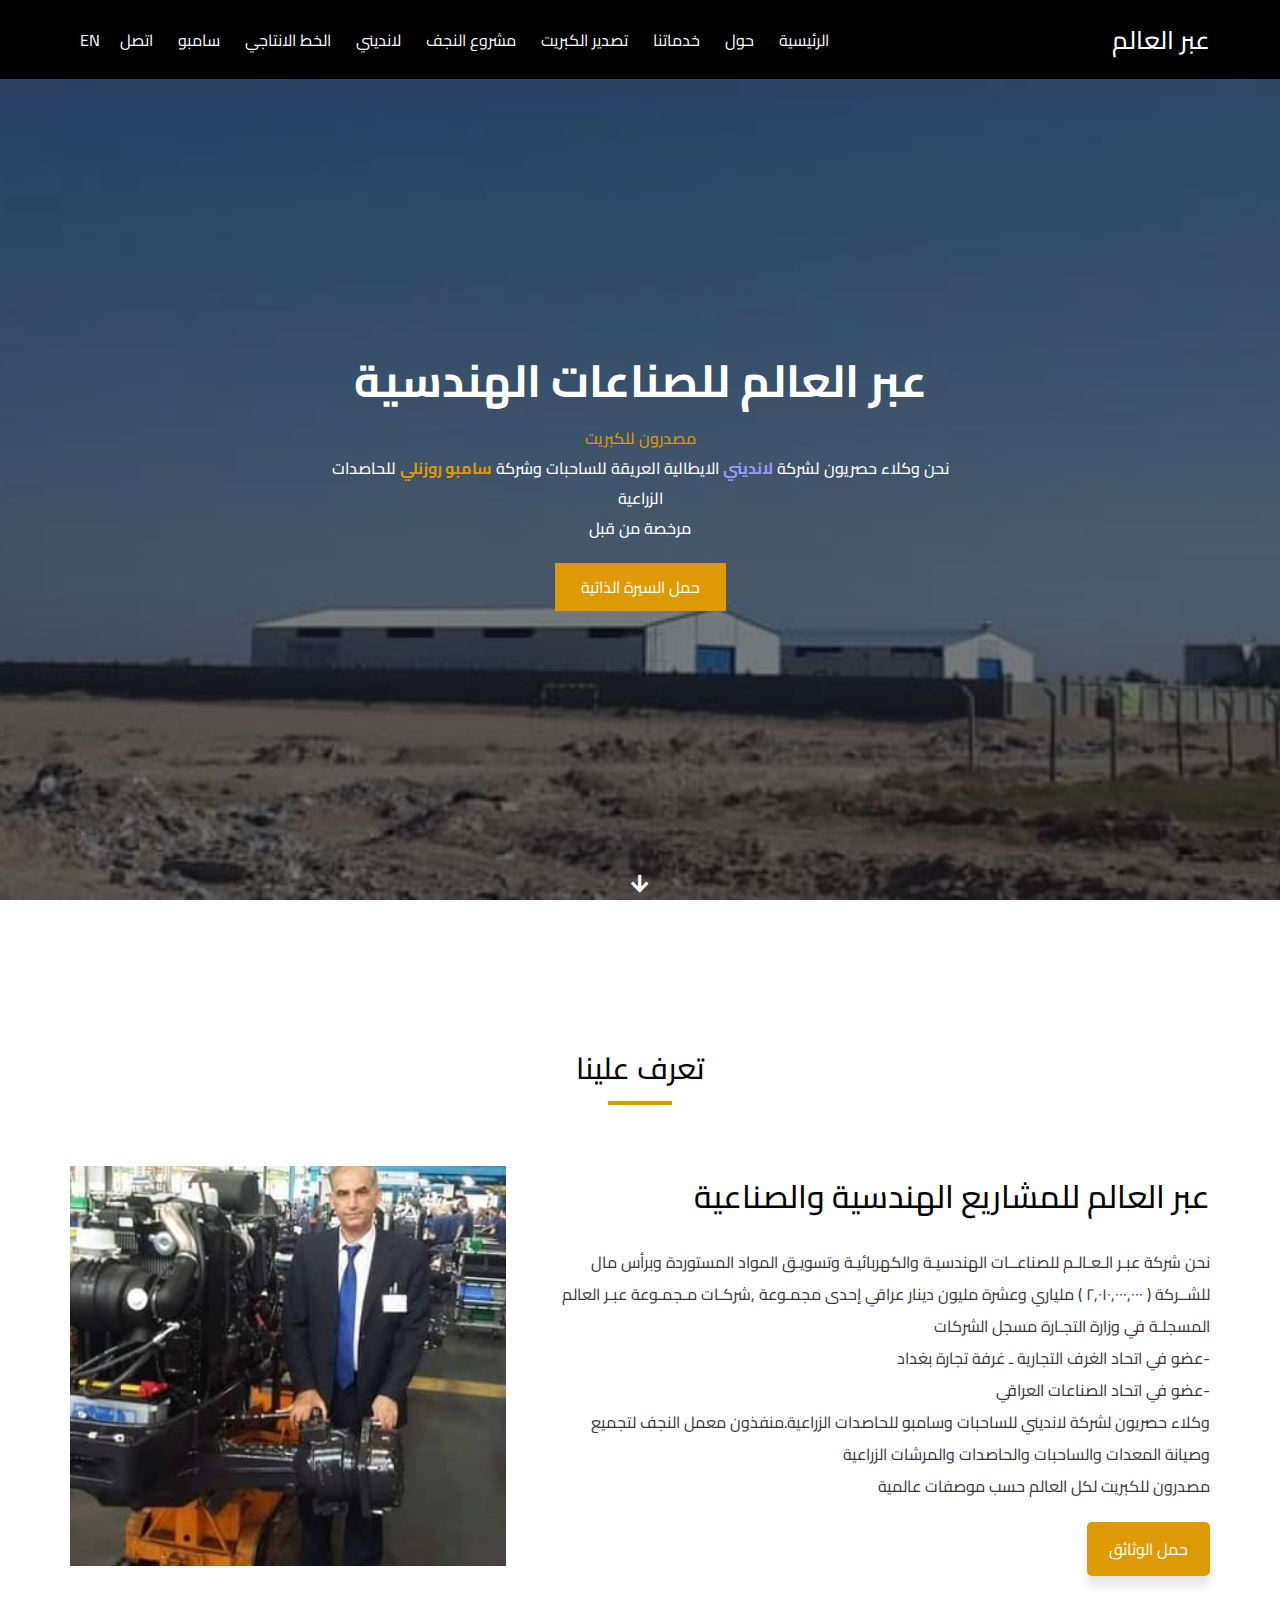
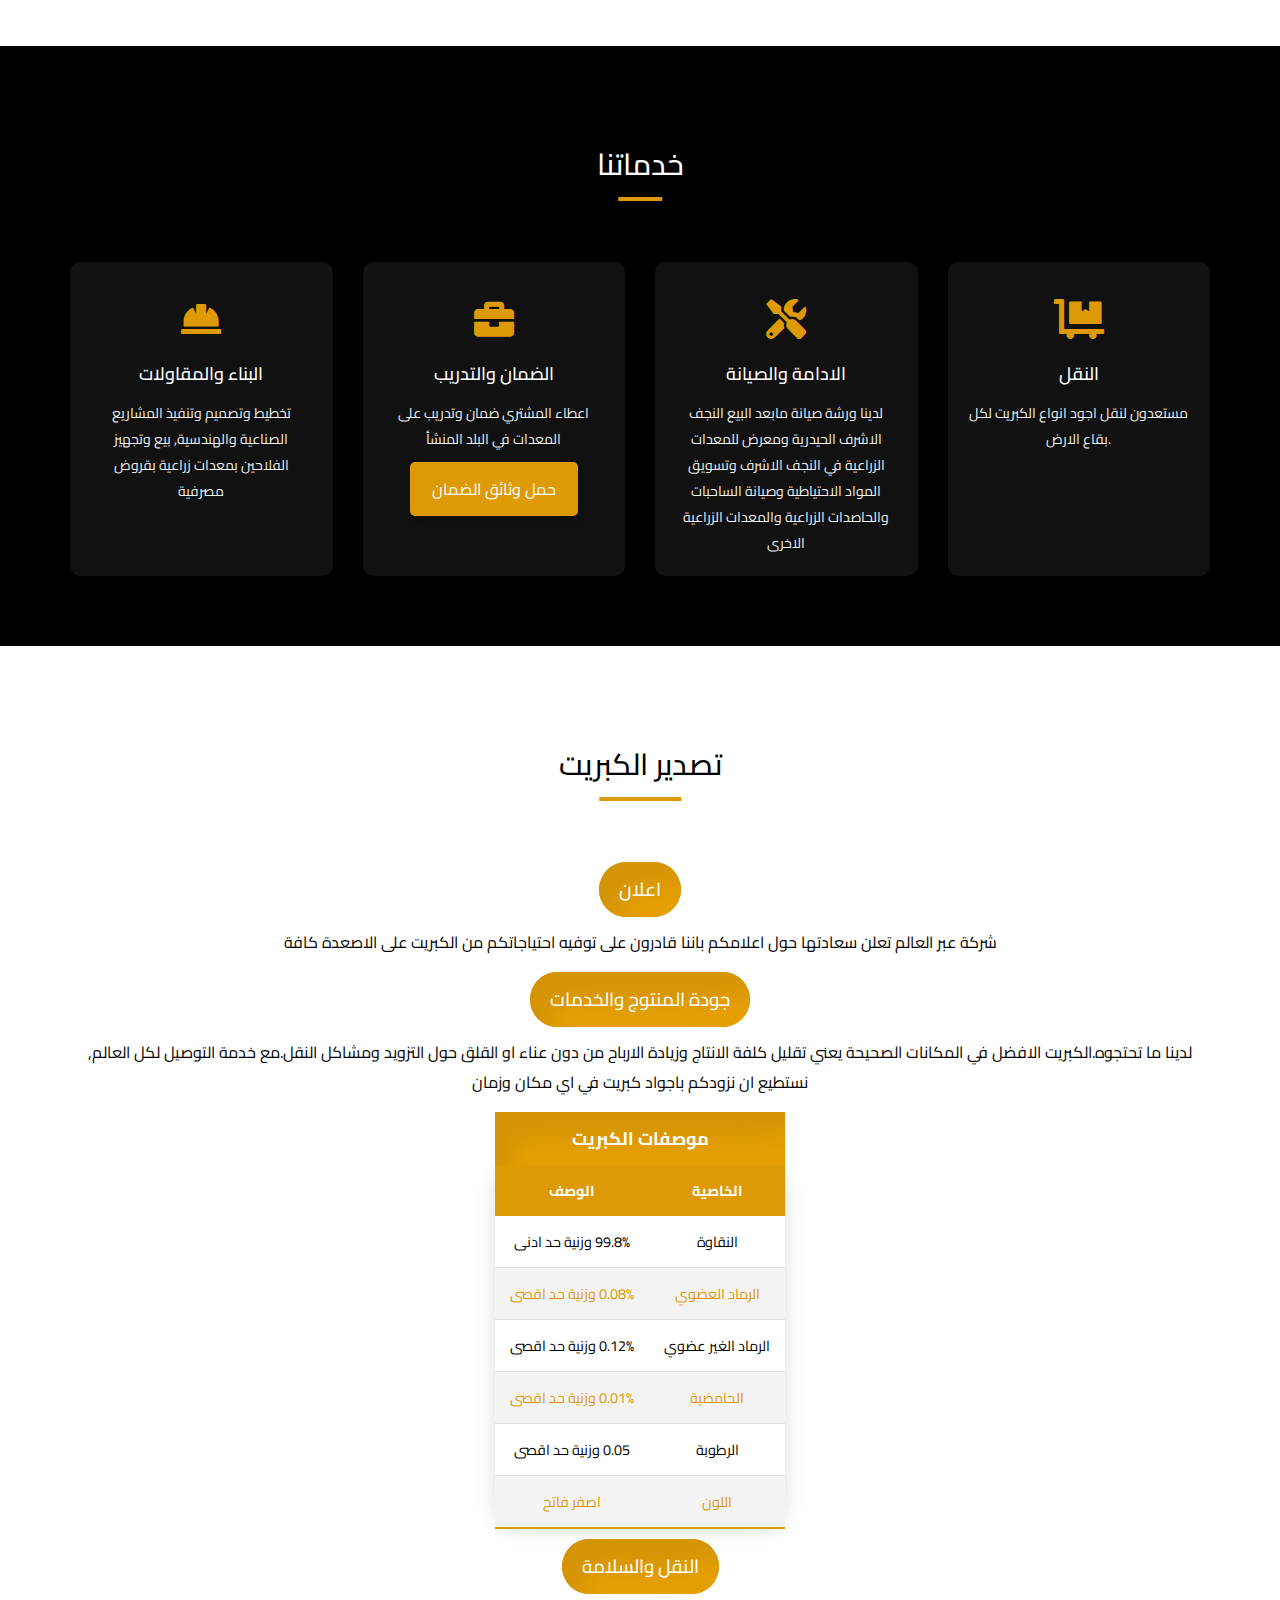
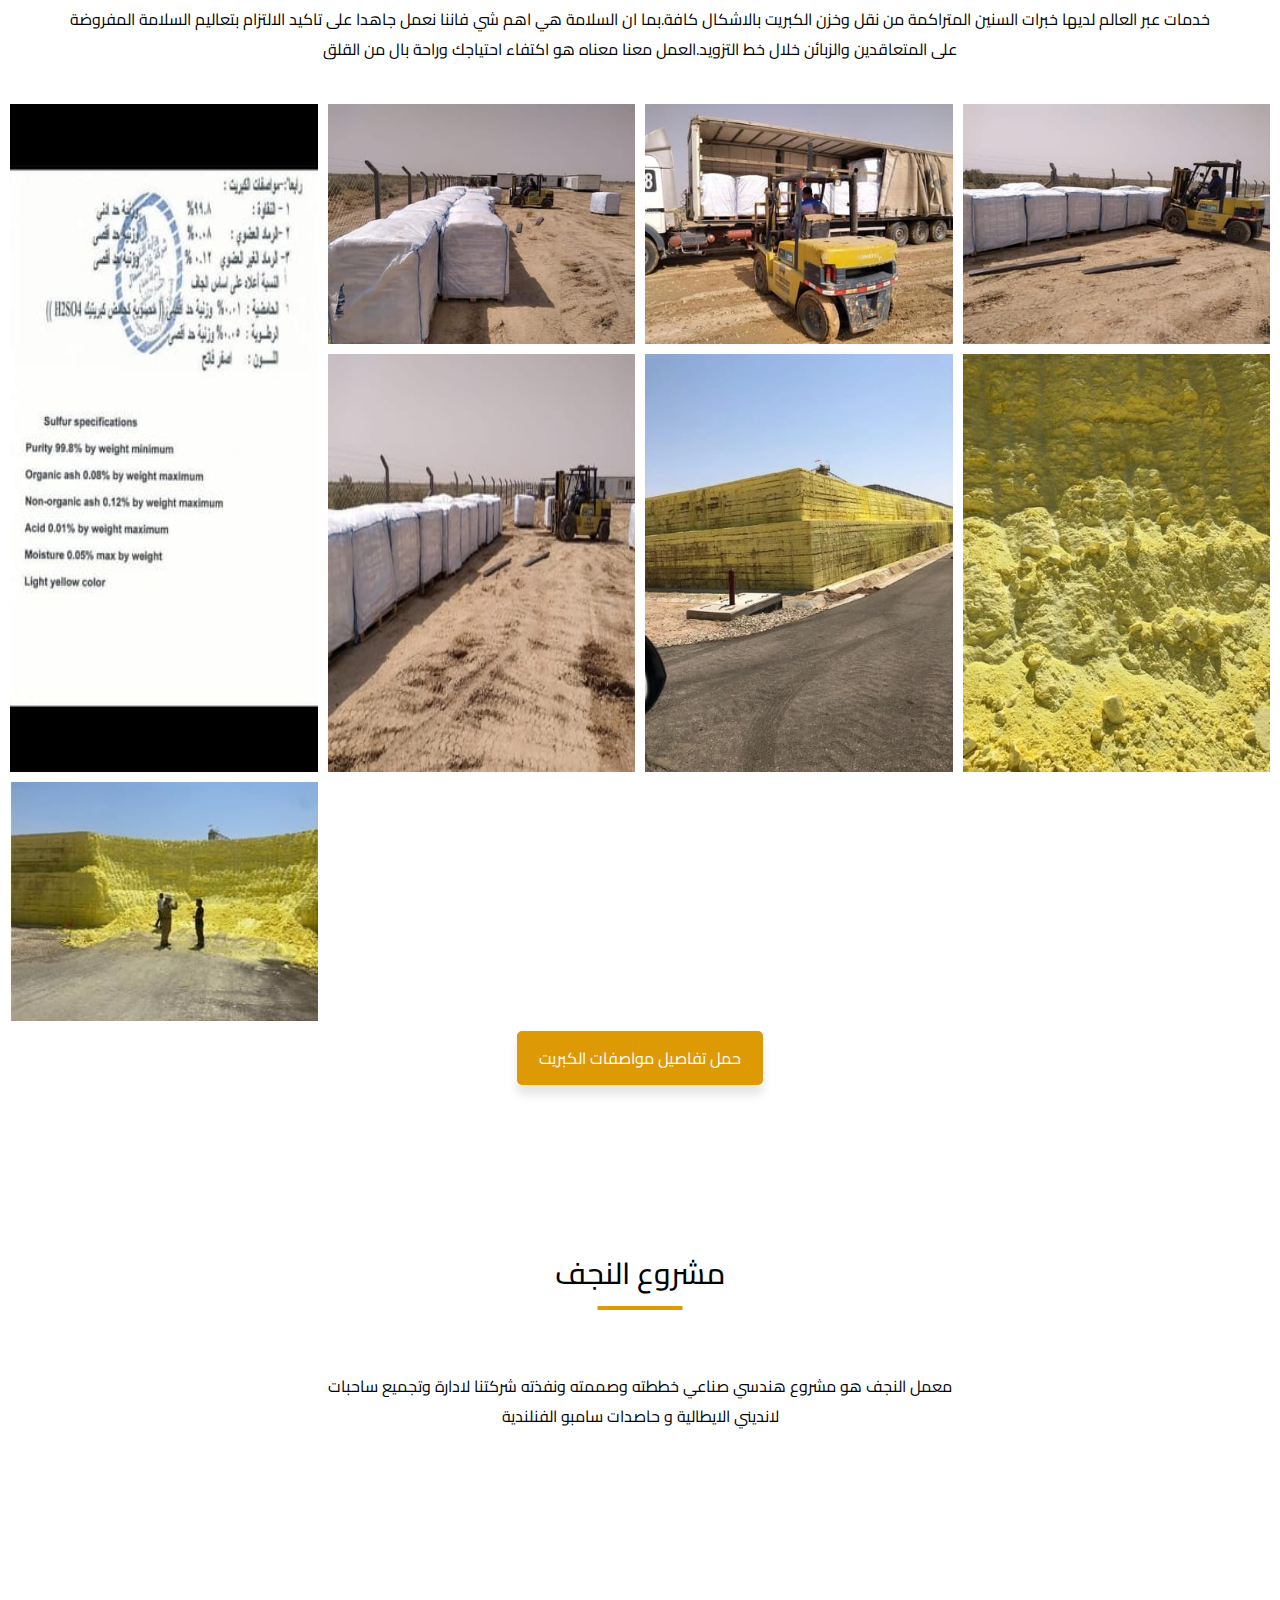
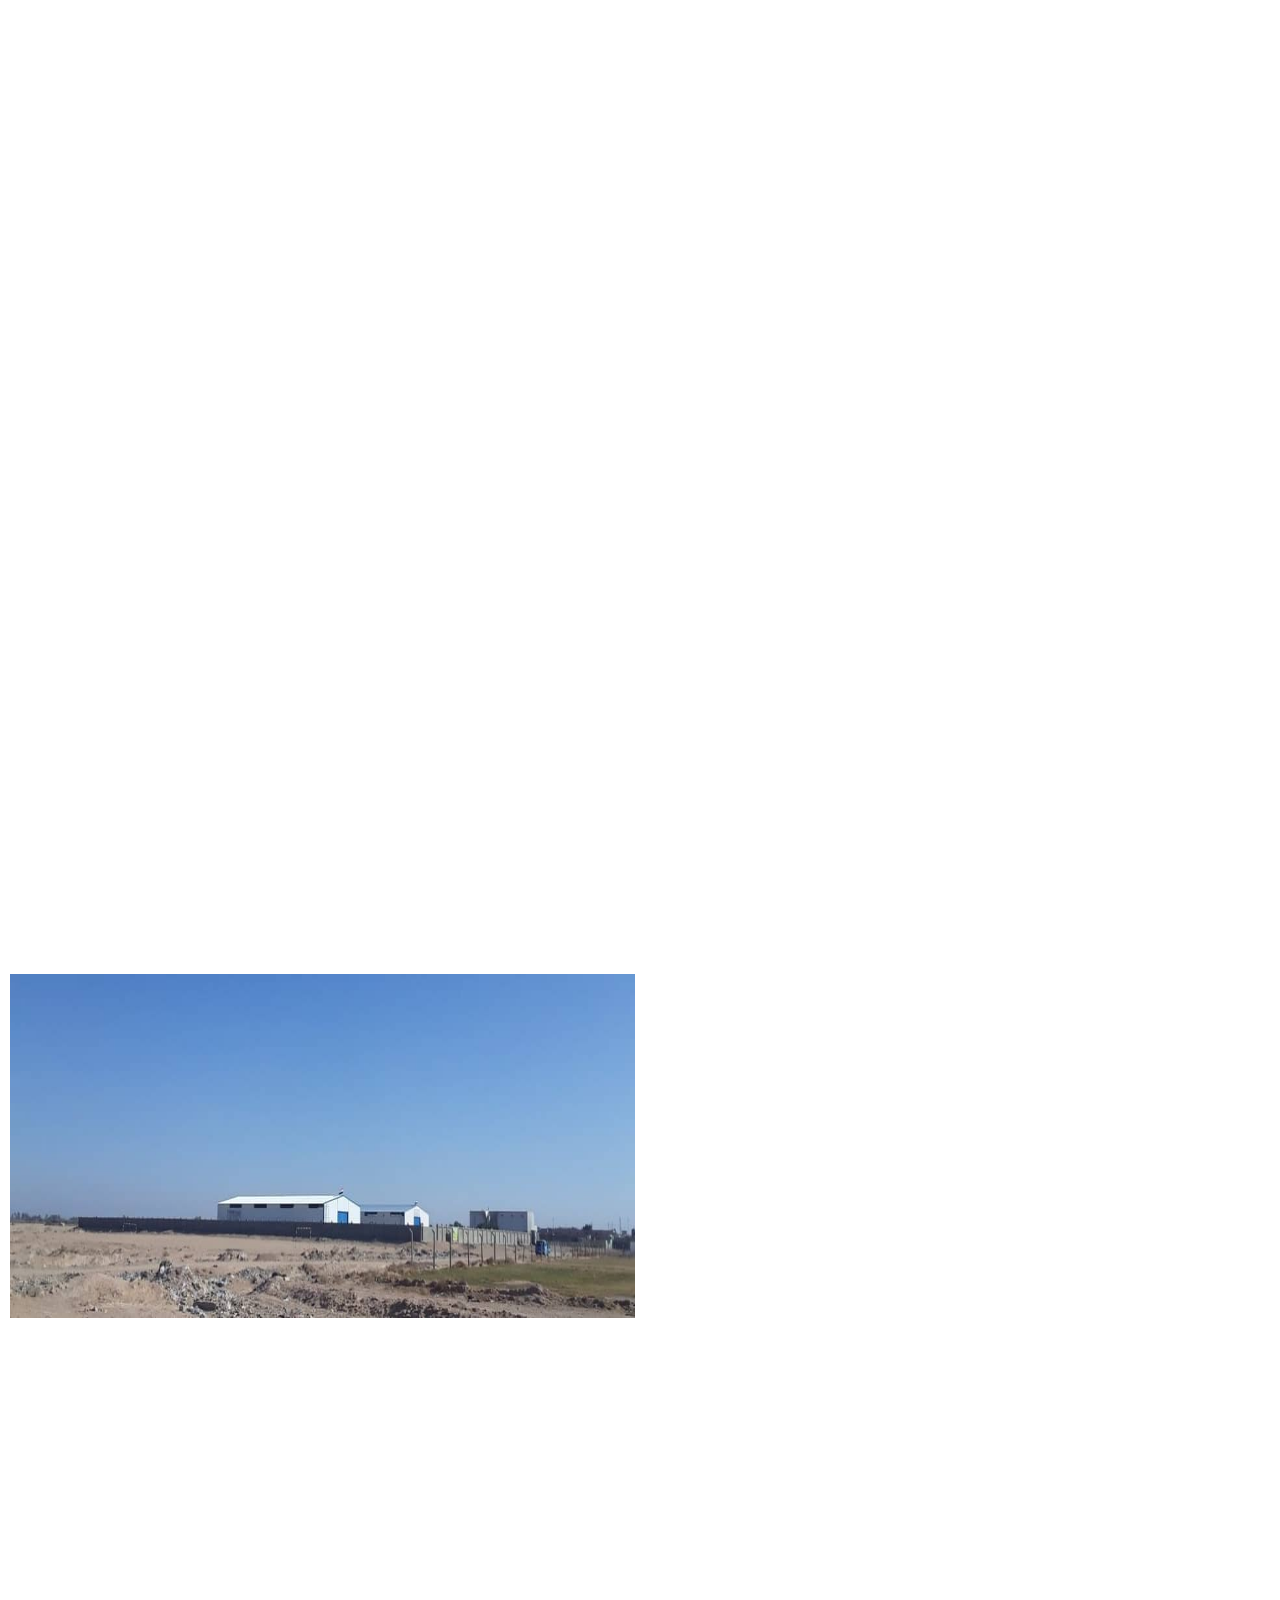
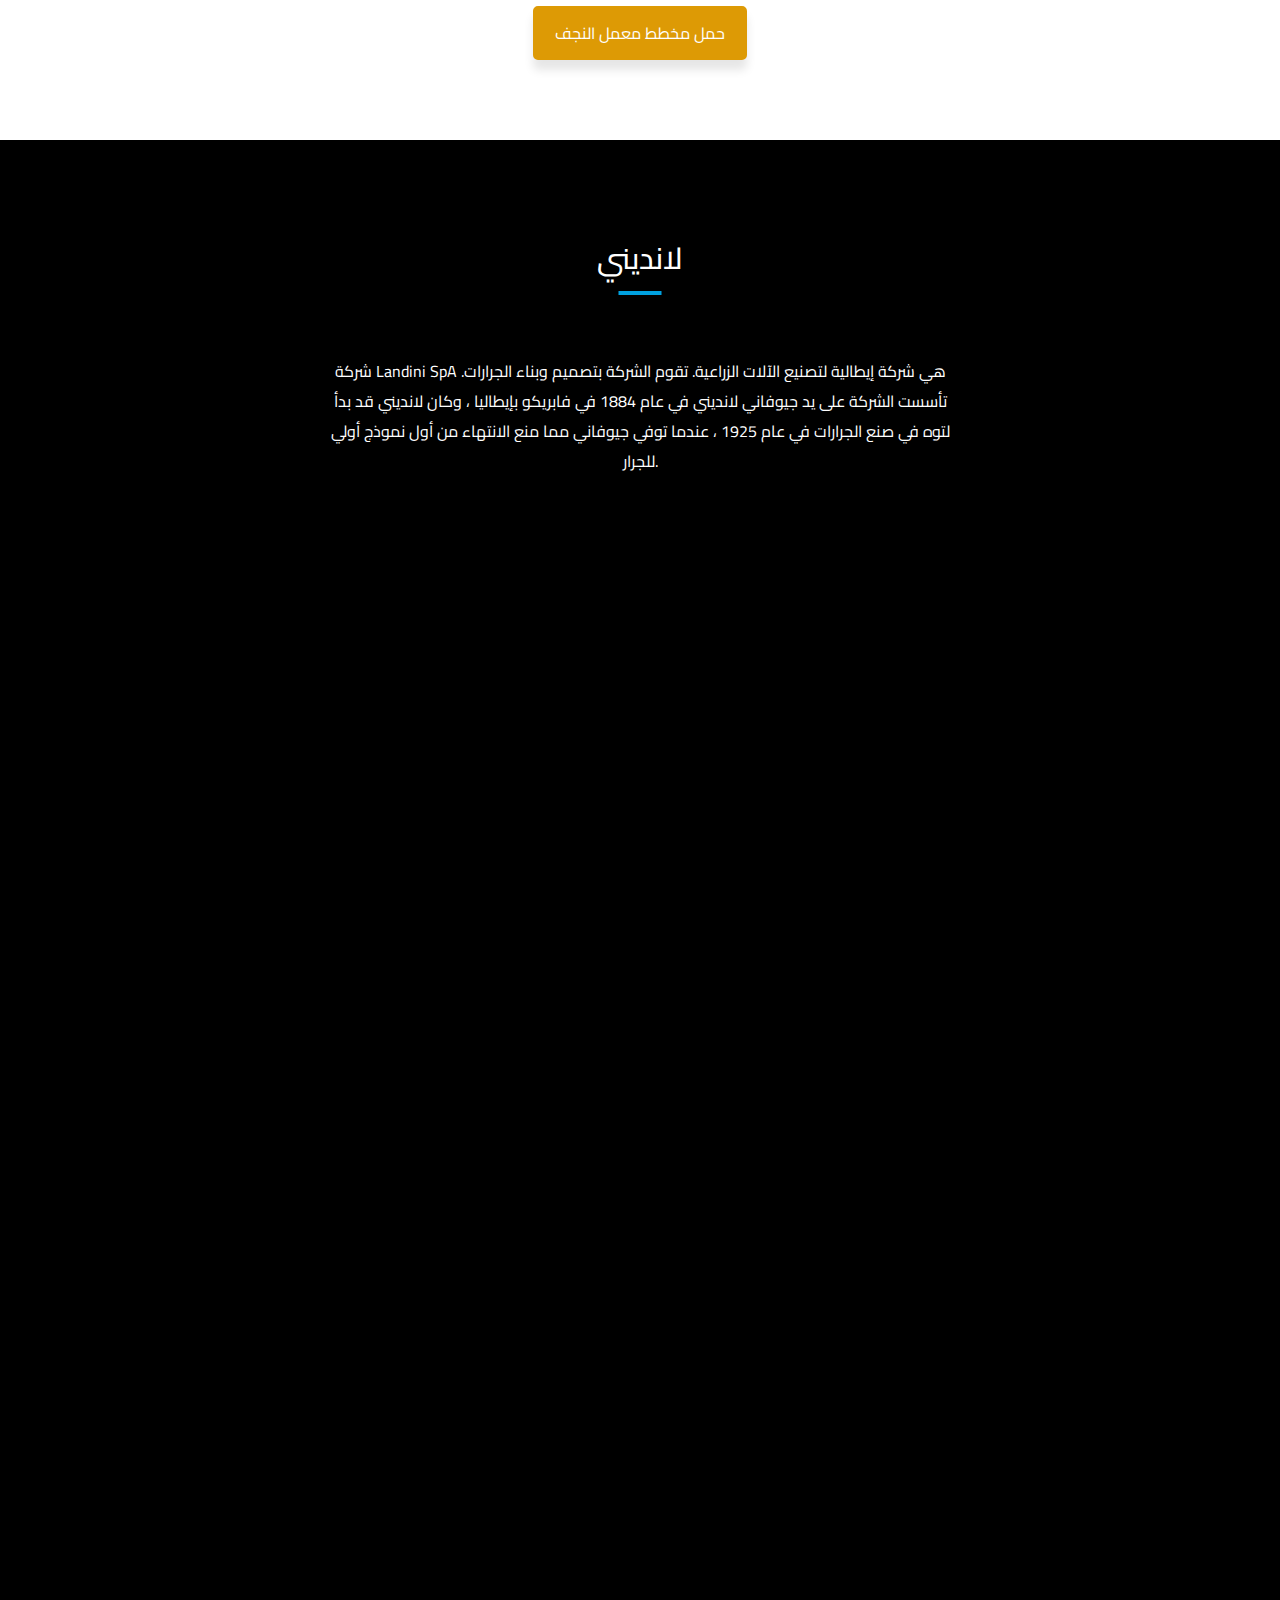
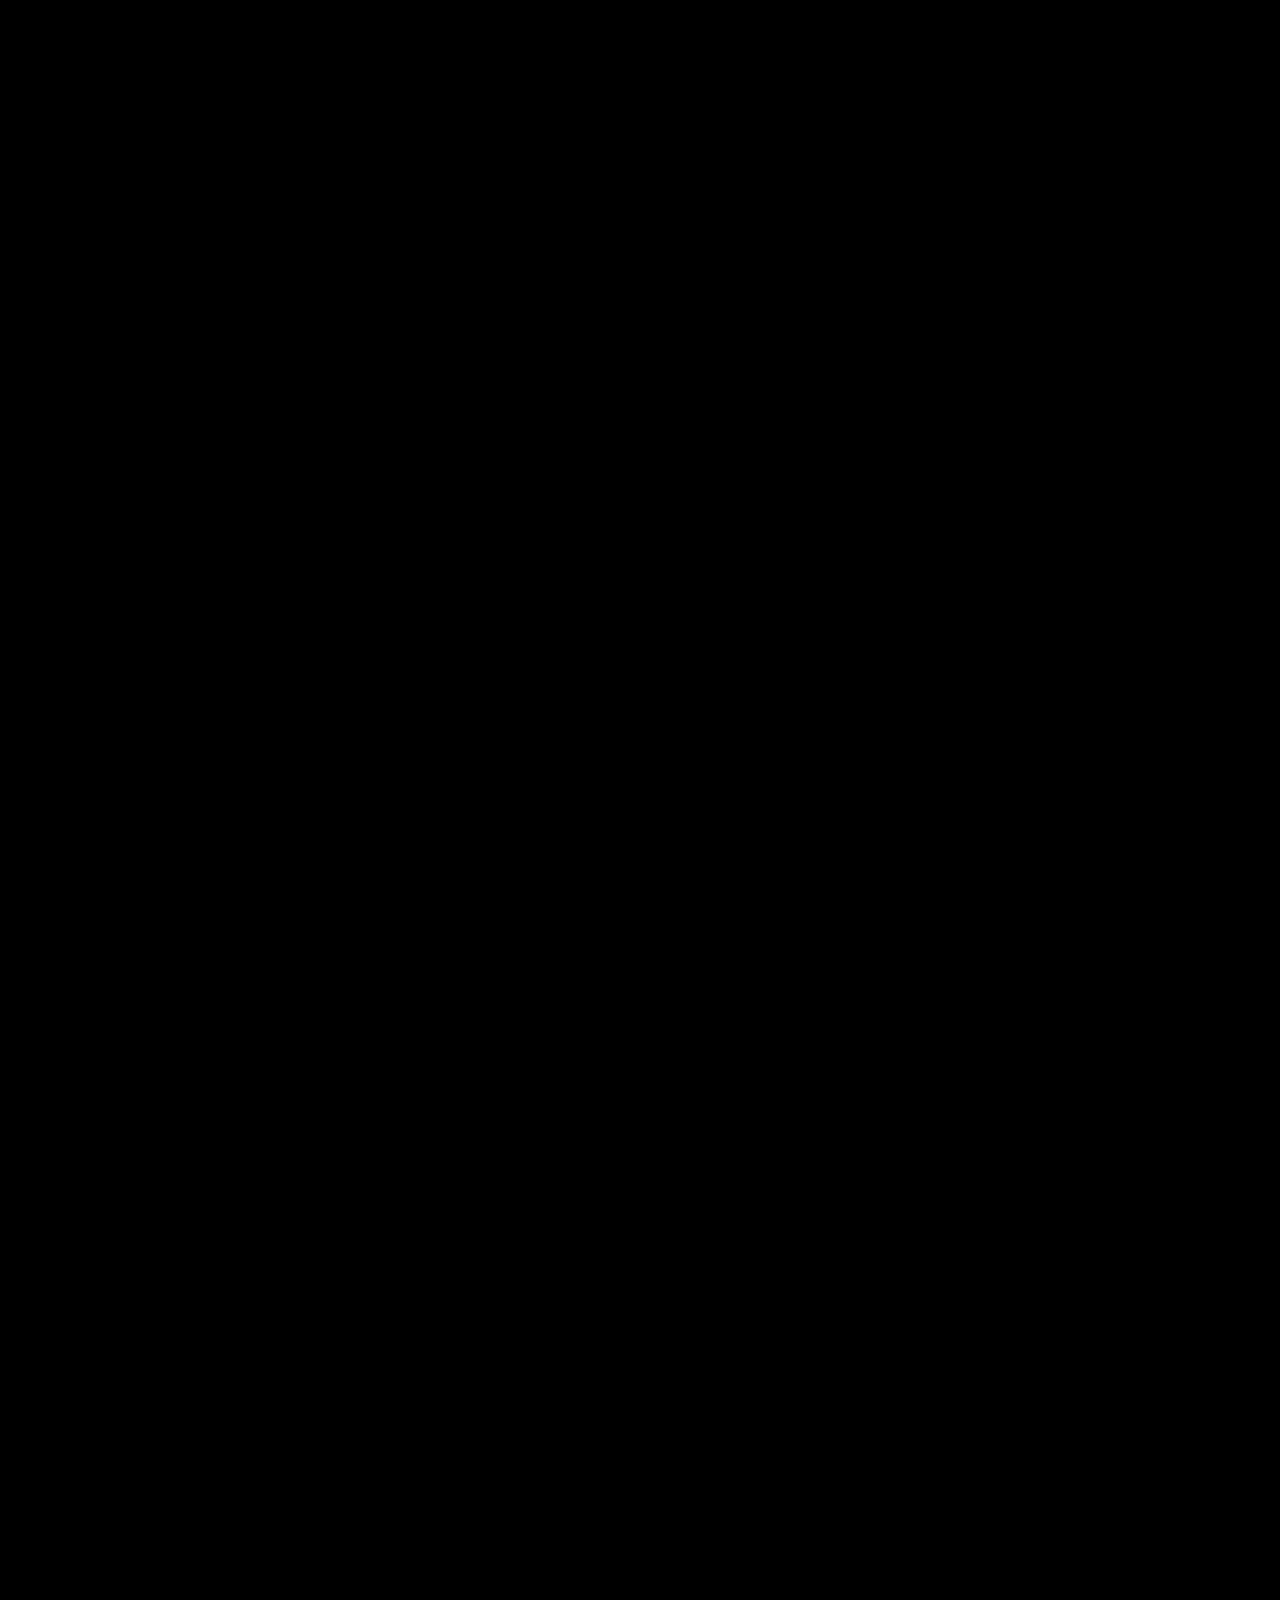
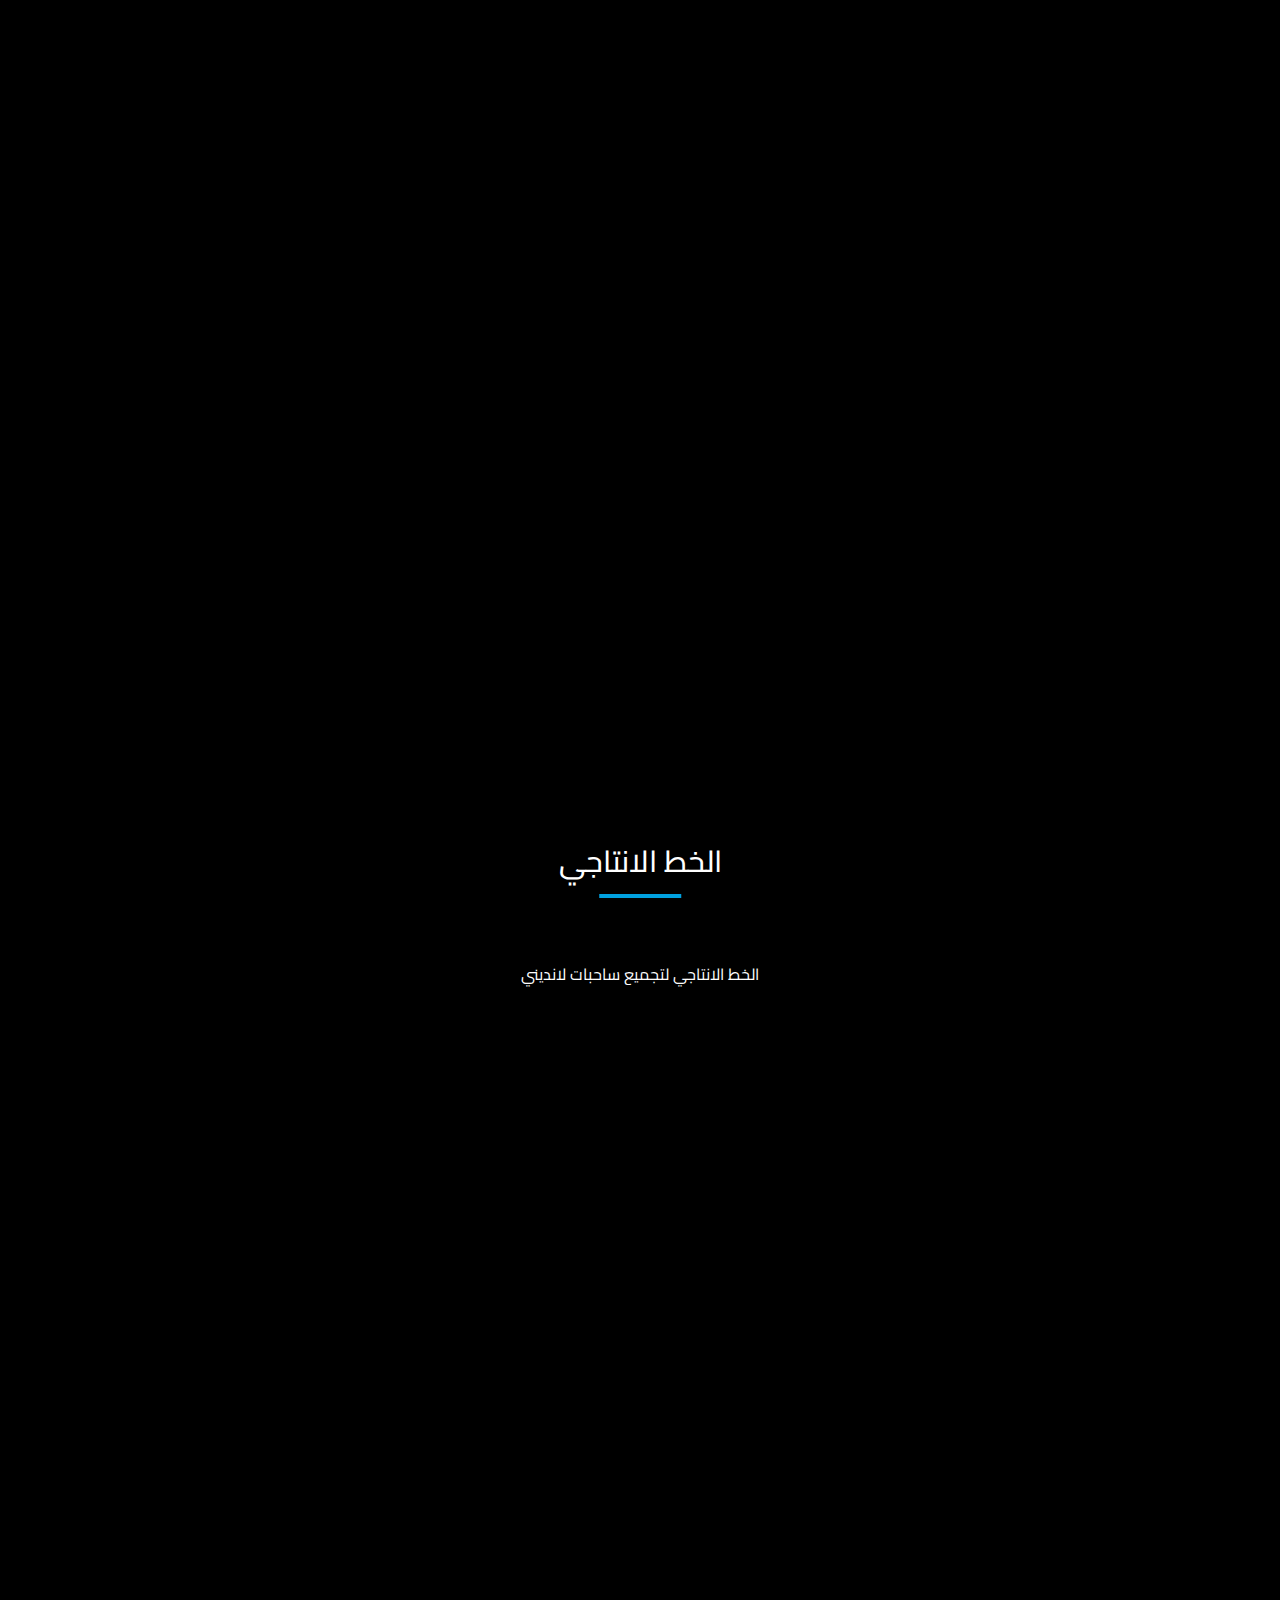
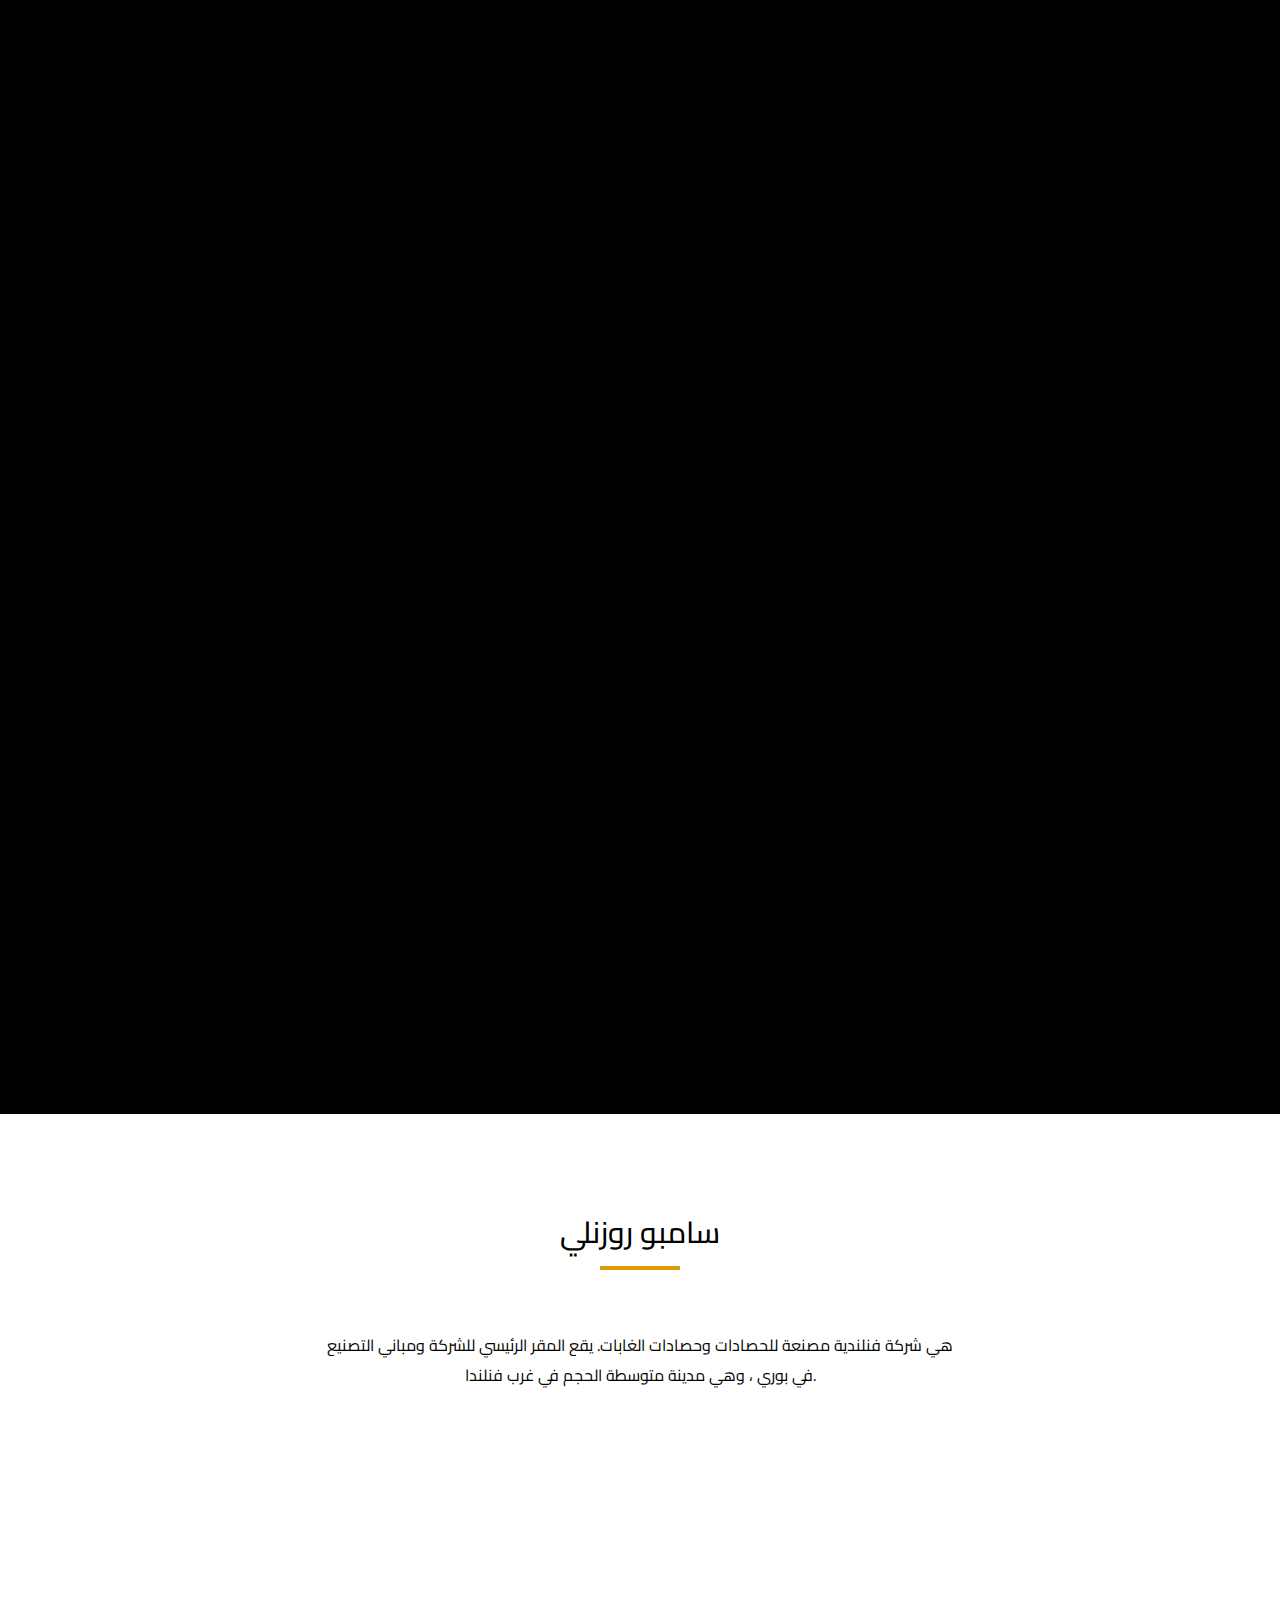
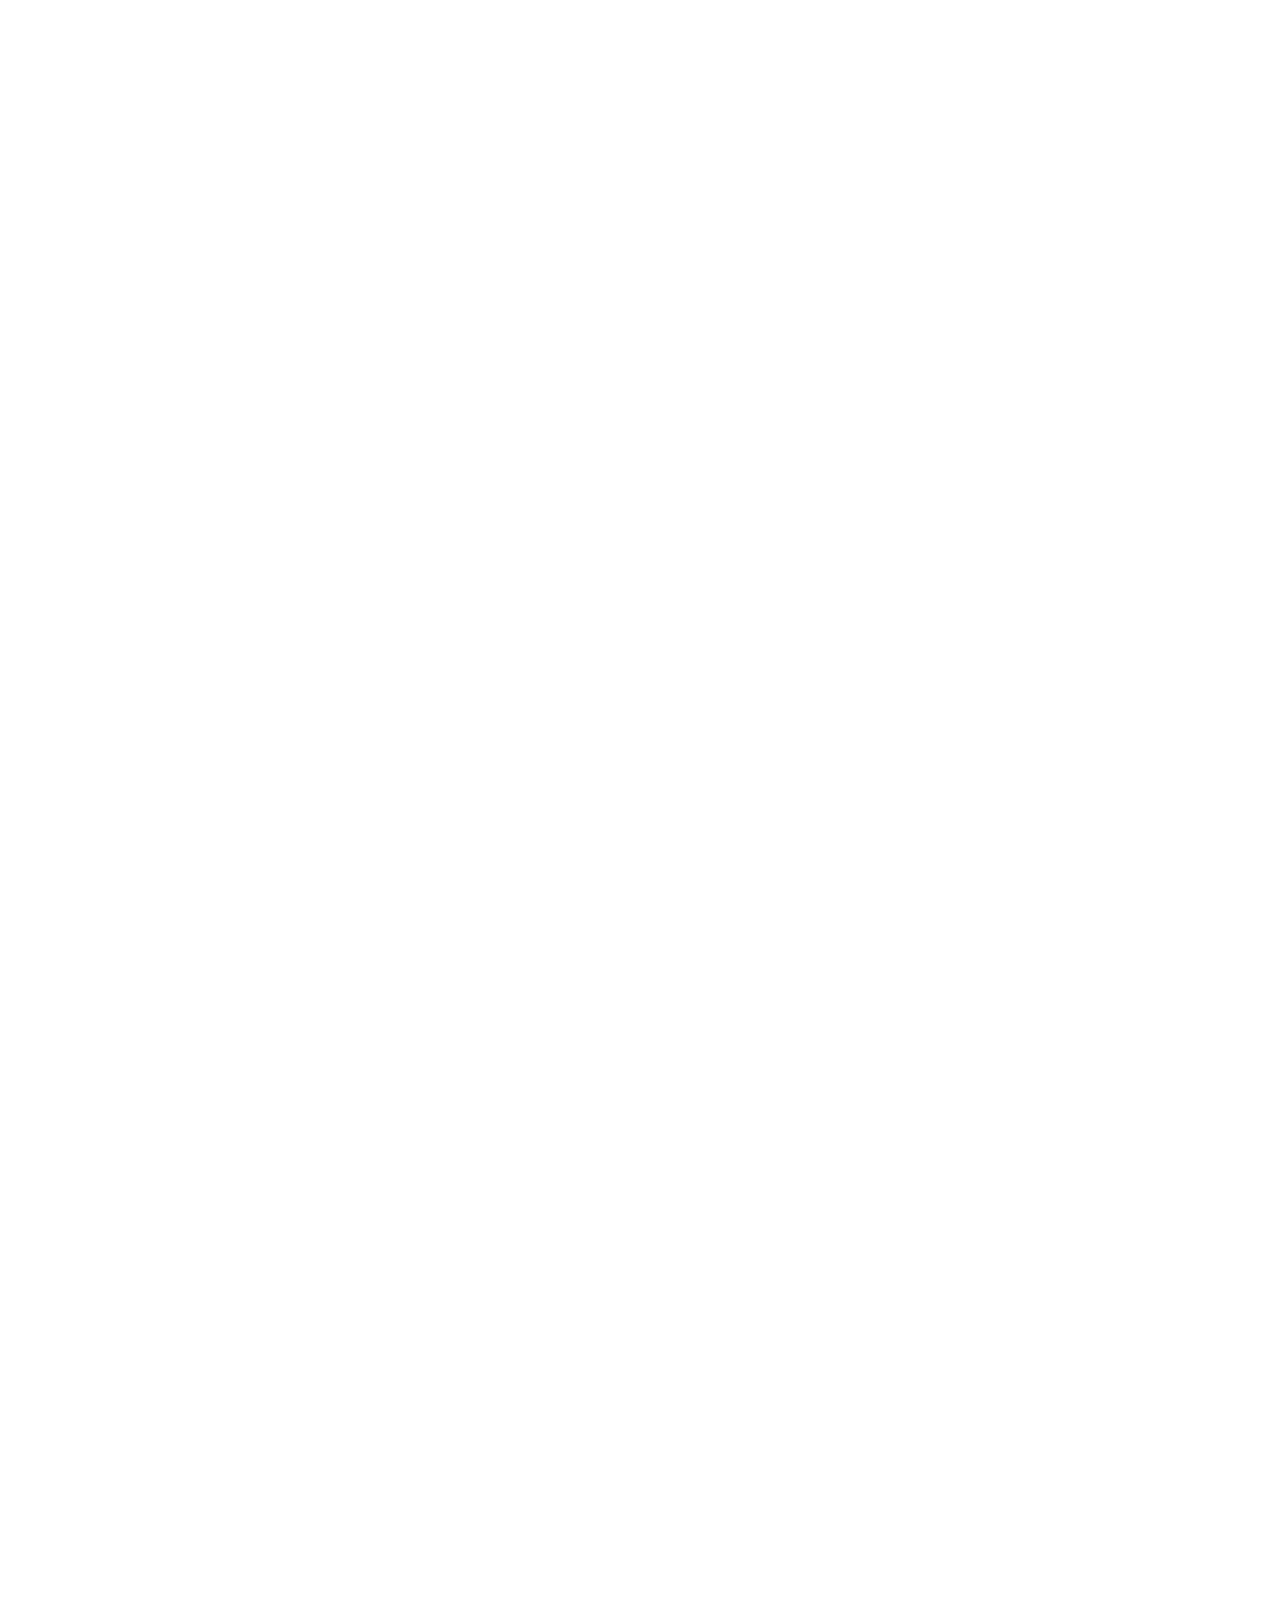
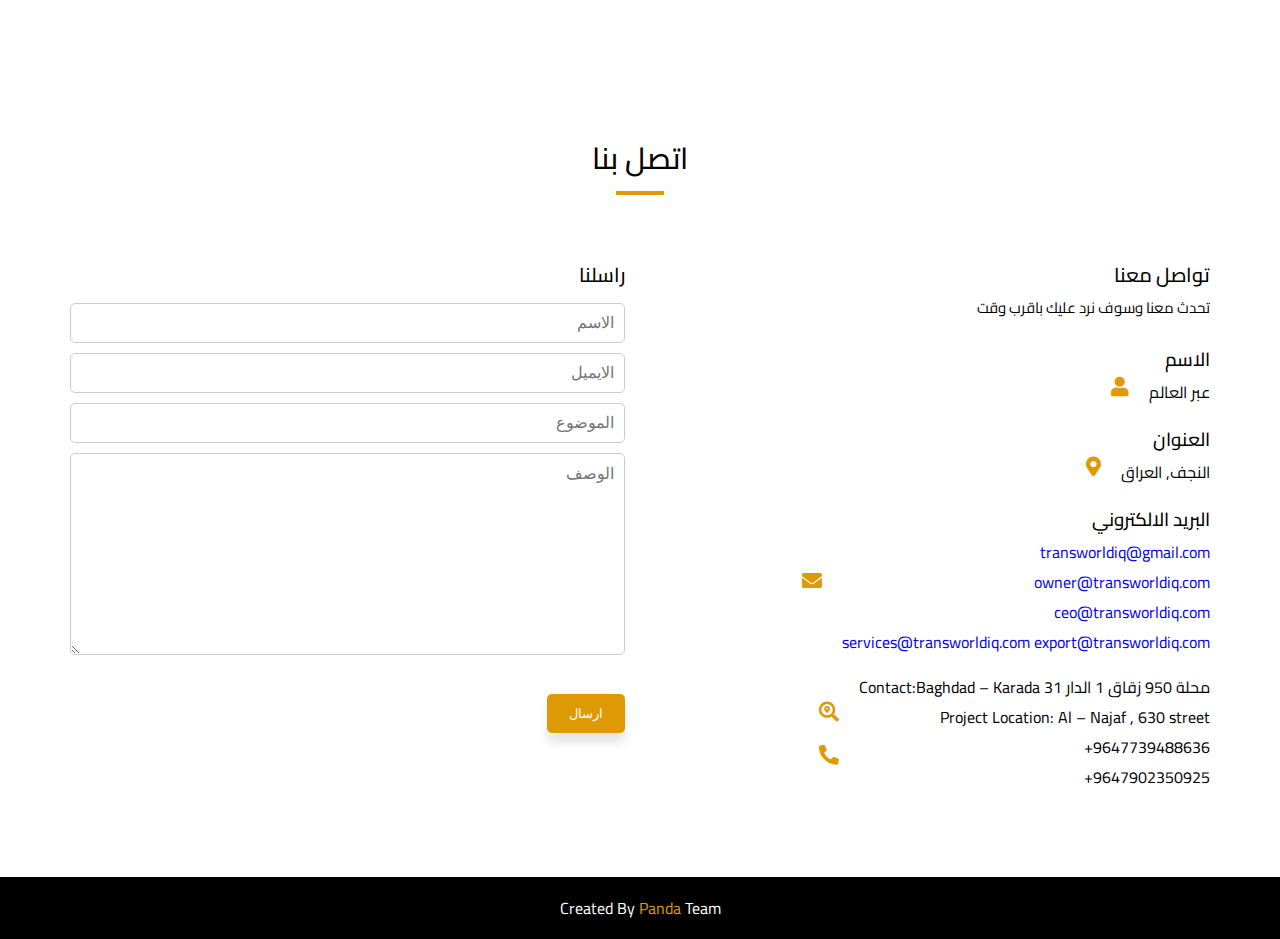
==== commit b2044a7e: "production section added" ====
--- a/indexAr.html
+++ b/indexAr.html
@@ -91,6 +91,9 @@
                 <li class="nav-item">
                   <a href="#landini" class="nav-link scroll-link">لانديني</a>
                 </li>
+                <li class="nav-item">
+                  <a href="#production" class="nav-link scroll-link">الخط الانتاجي</a>
+                </li>
               <li class="nav-item">
                 <a href="#sampo" class="nav-link scroll-link">سامبو</a>
               </li>
@@ -371,6 +374,38 @@
 
         </a>
       </div>
+    </section>
+    <section class="section tractor theme" id="production">
+      <div class="title">
+        <h1>الخط الانتاجي</h1>
+      </div>
+      
+      <p class="tractor__text">
+        الخط الانتاجي لتجميع ساحبات لانديني
+      </p>
+
+
+      <div class="teams-center container">
+        <div class="grid">
+        <div class="grid__item"><img loading="lazy" width="300" height="400"  src="./images/landini1.jpg" alt="landini" /></div>
+       
+        <div class="grid__item "><img loading="lazy" width="400" height="225"  src="./images/landini4.jpg" alt="landini" /></div>
+        
+        <div class="grid__item"><img loading="lazy" width="300" height="226"  src="./images/landini6.jpg" alt="landini" /></div>
+        <div class="grid__item"><img loading="lazy" width="358" height="201"  src="./images/landini7.jpg" alt="landini" /></div>
+        <div class="grid__item"><img loading="lazy" width="400" height="225"  src="./images/landini8.jpg" alt="landini" /></div>
+        <div class="grid__item  tall"><img  loading="lazy" width="198" height="352"   src="./images/landini10.jpg" alt="landini" /></div>
+       
+        <div class="grid__item"><img loading="lazy" width="400" height="225"  src="./images/sampo6.jpg" alt="Sampo" /></div>
+<div class="grid__item"><img loading="lazy" width="300" height="168"  src="./images/sampo8.jpg" alt="Sampo" /></div>
+        <div class="grid__item wide"><img loading="lazy" width="552" height="310"   src="./images/landini11.jpg" alt="landini" /></div>
+        
+      </div>
+
+
+       
+      </div>
+      
     </section>
     <section class="section rosenlew" id="sampo">
       <div class="title">
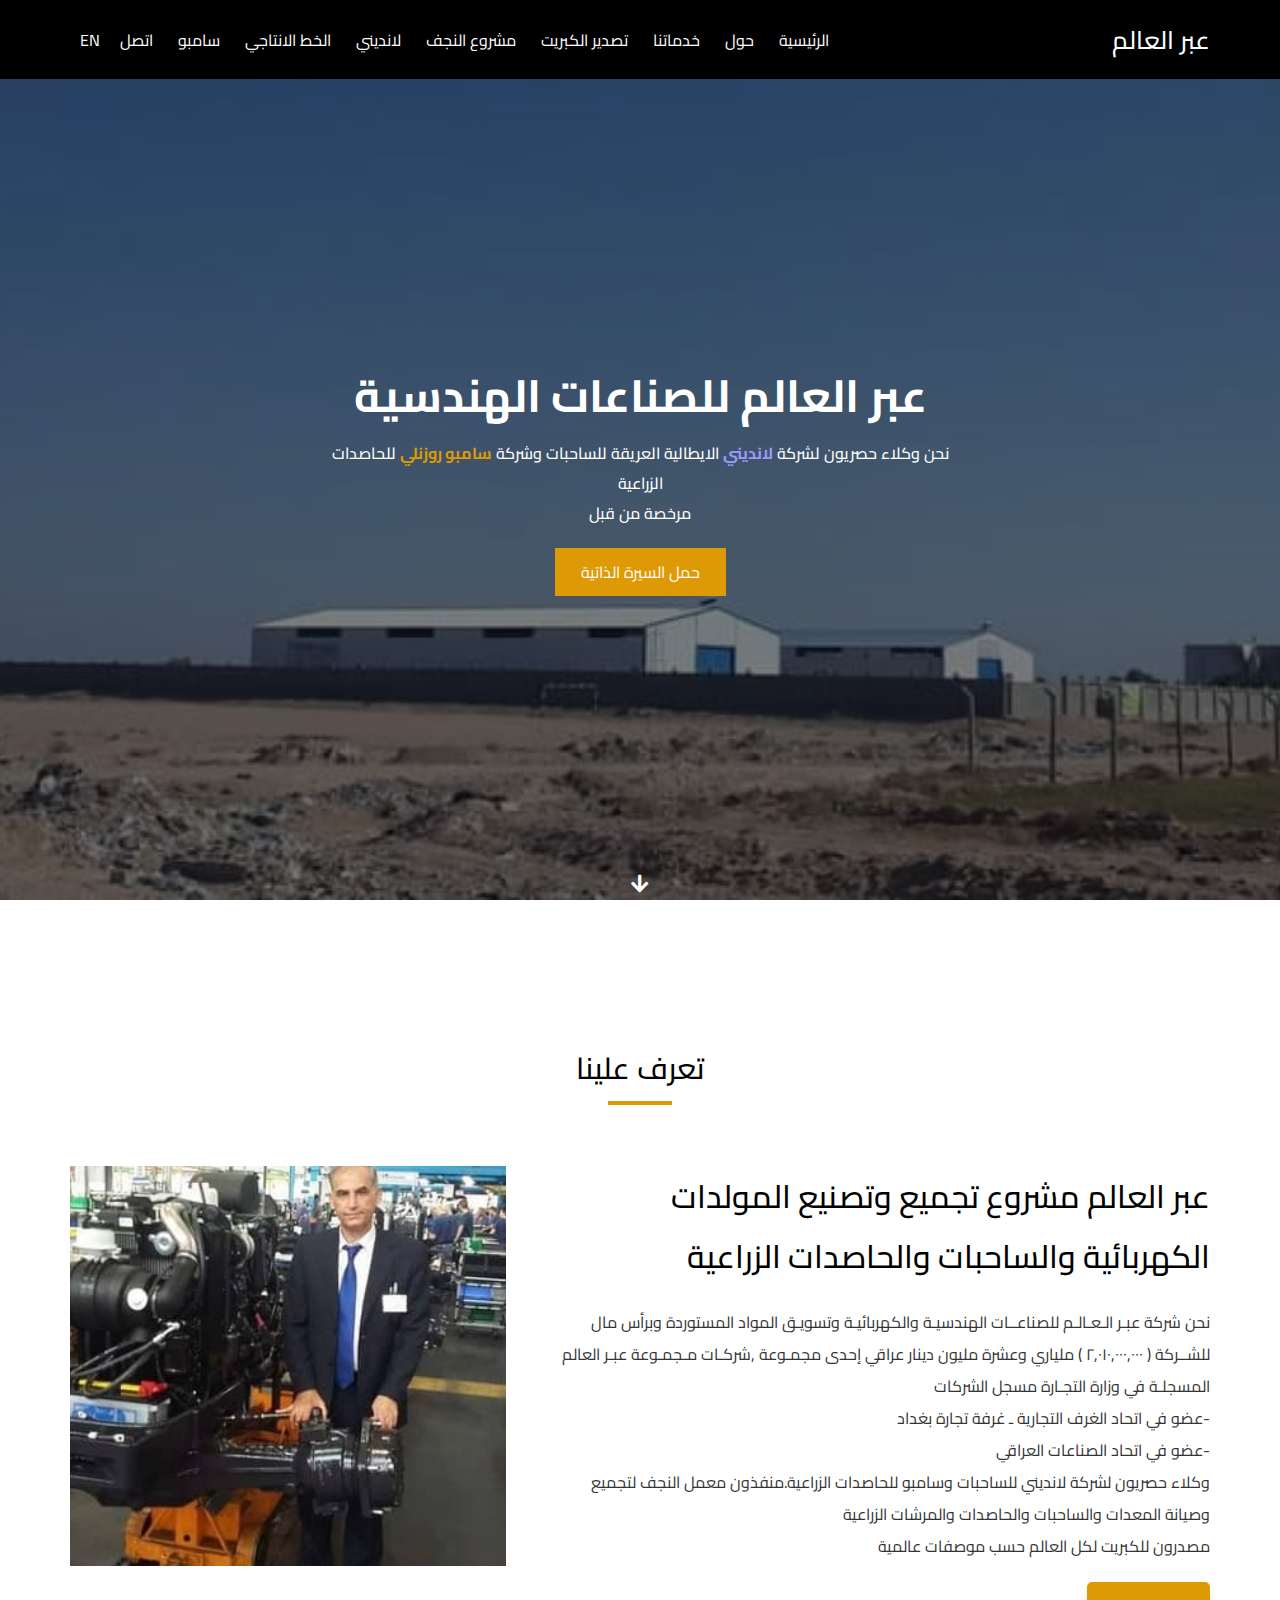
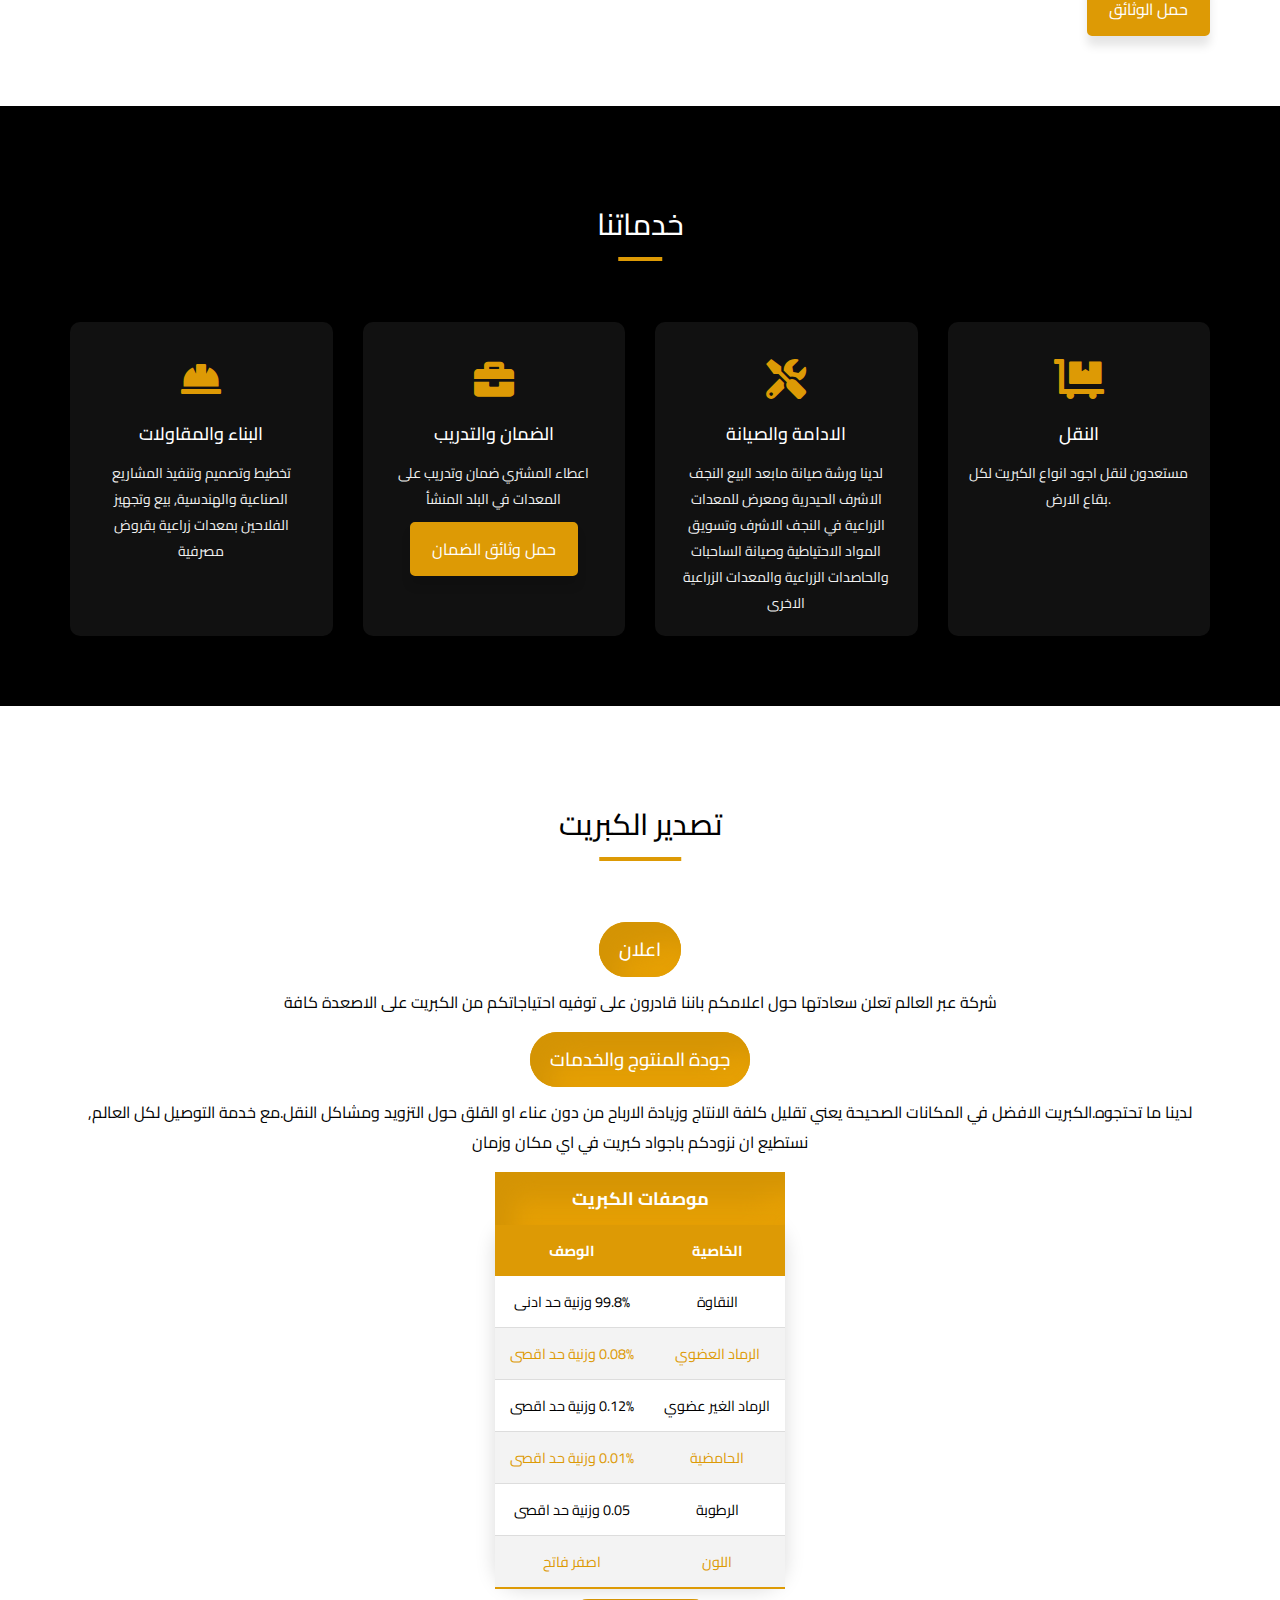
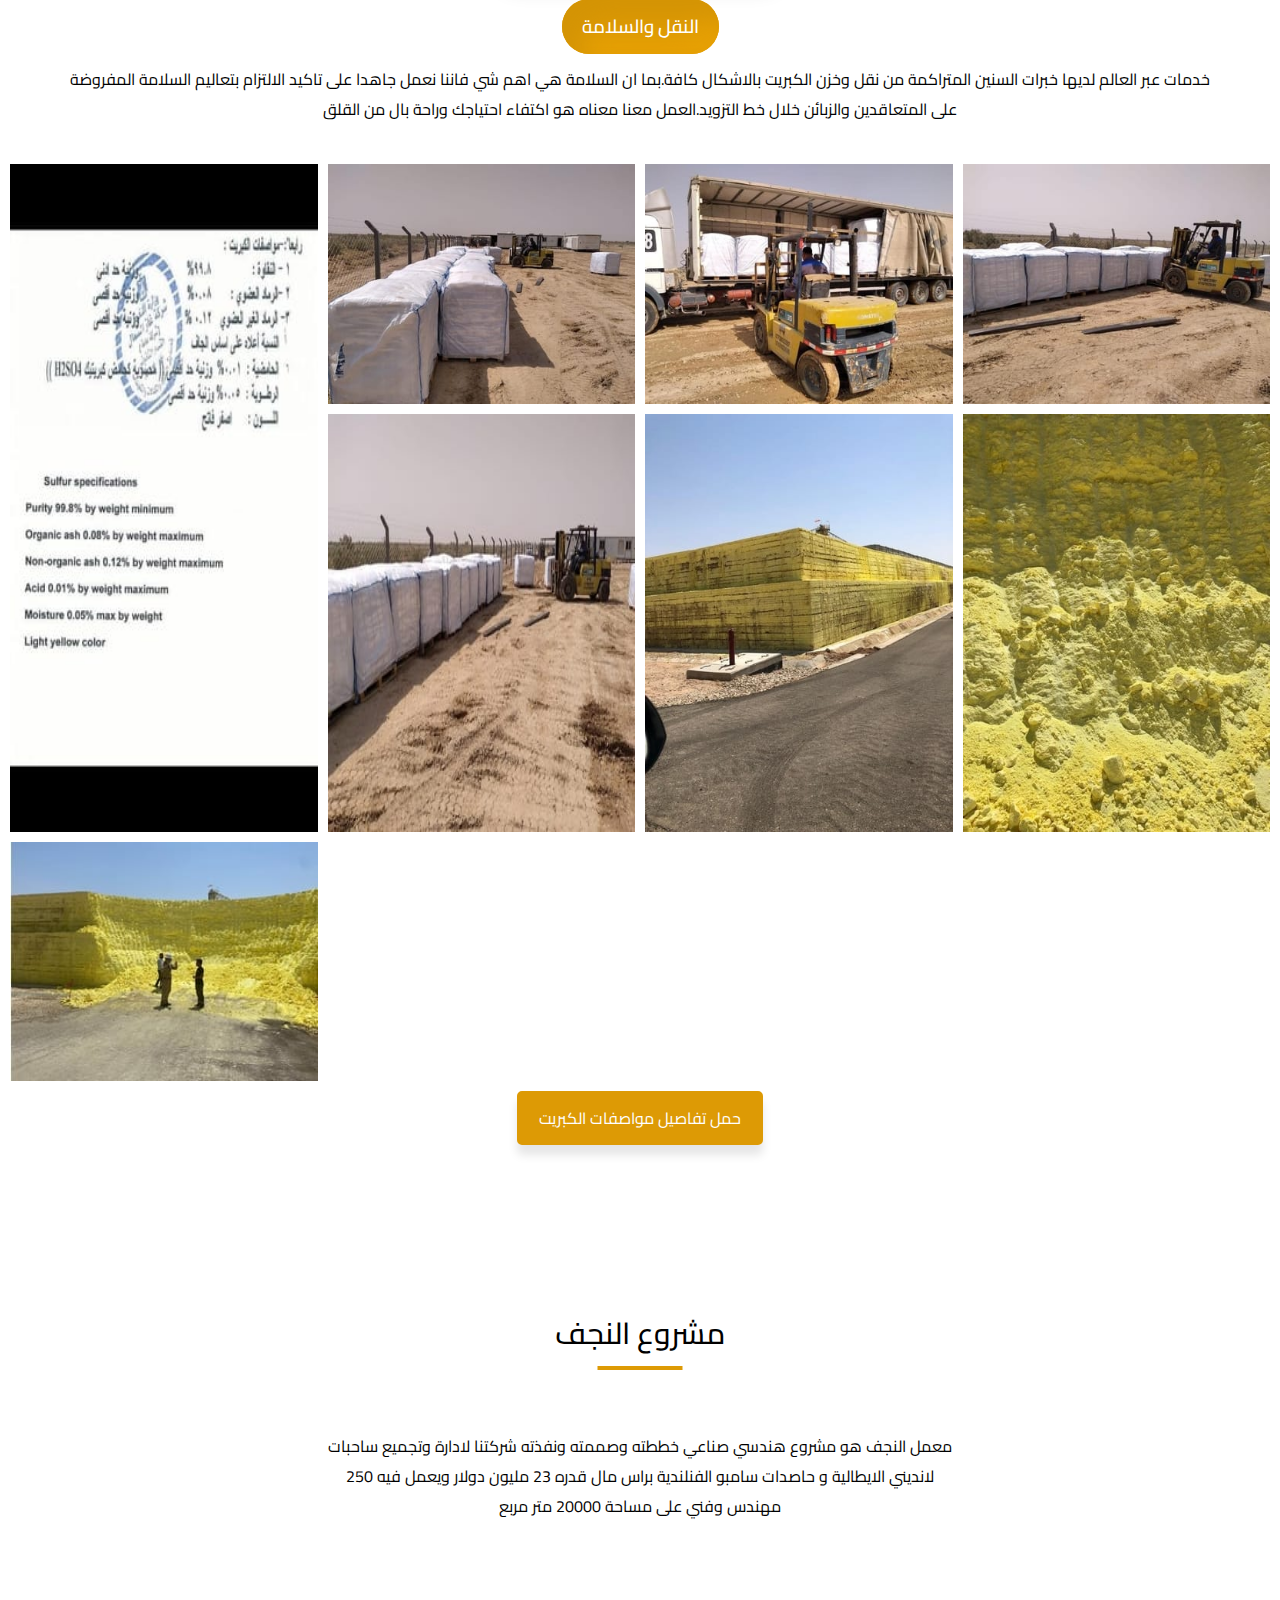
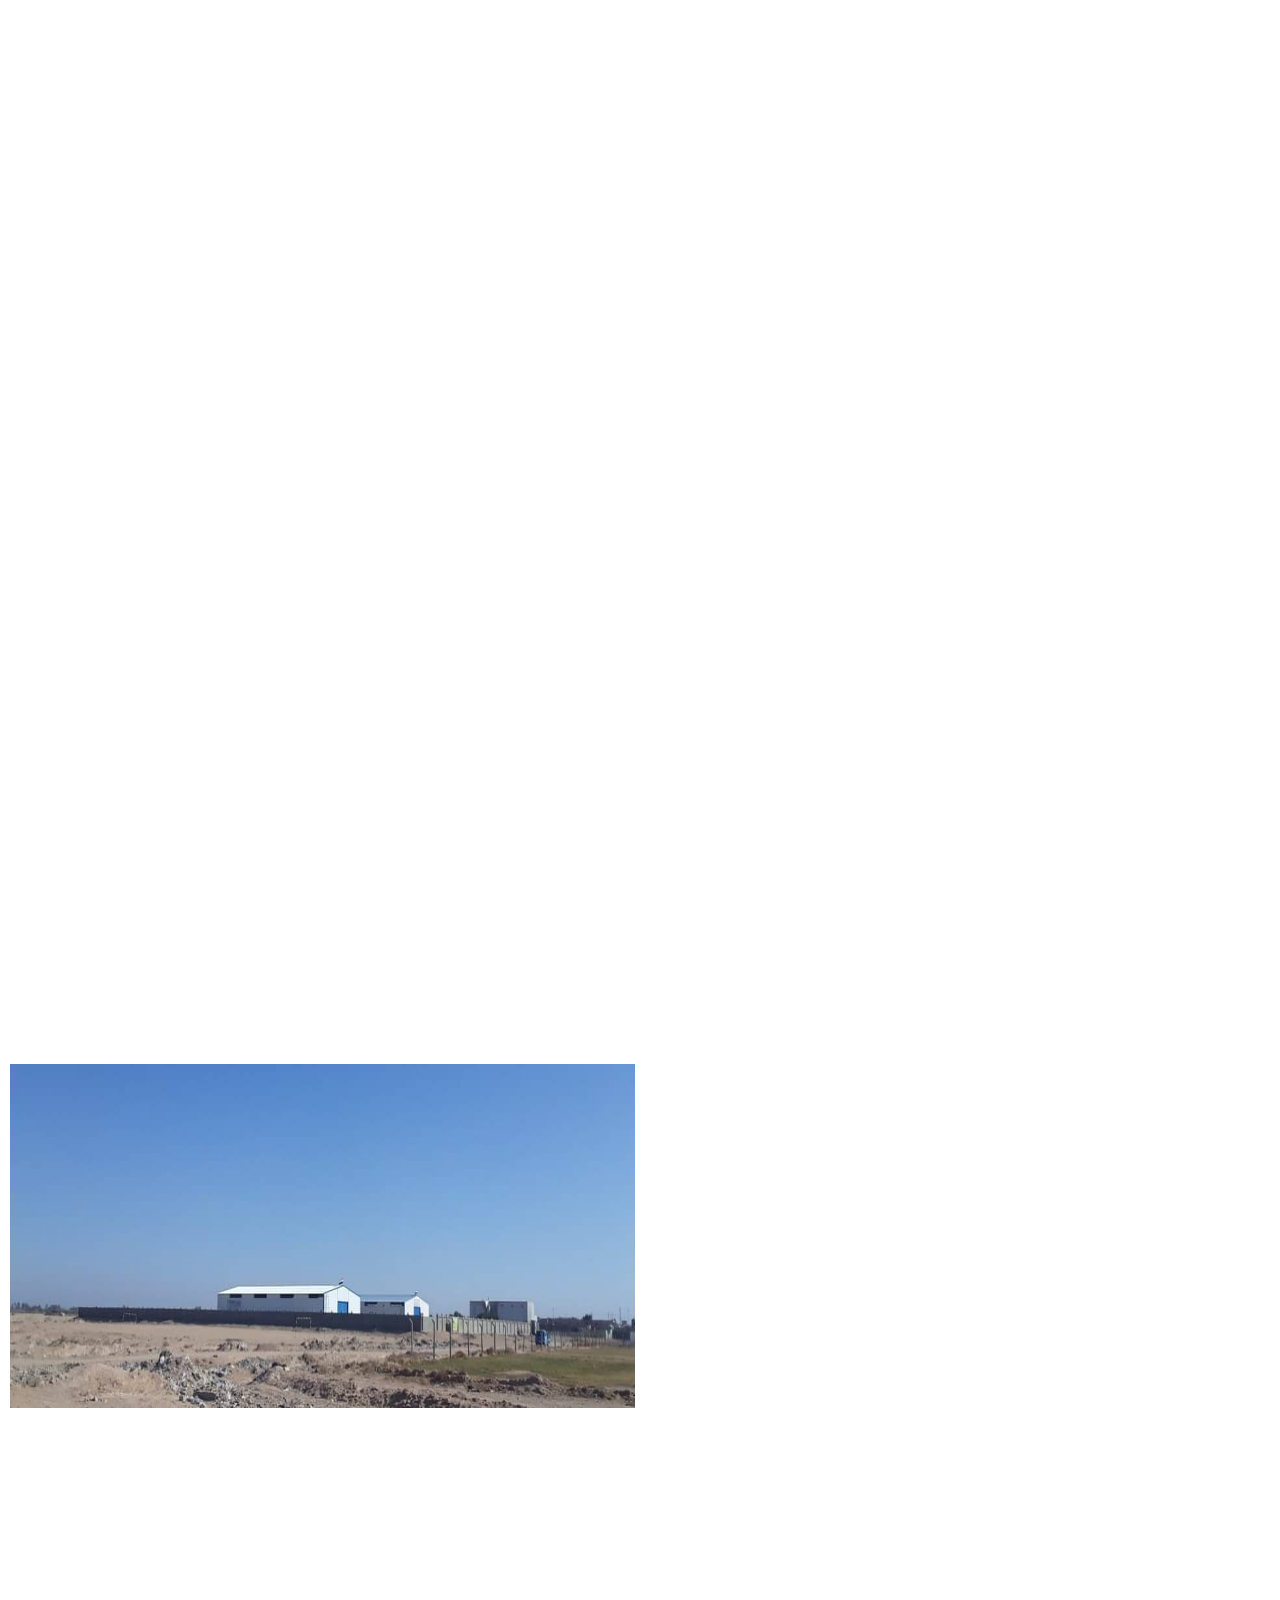
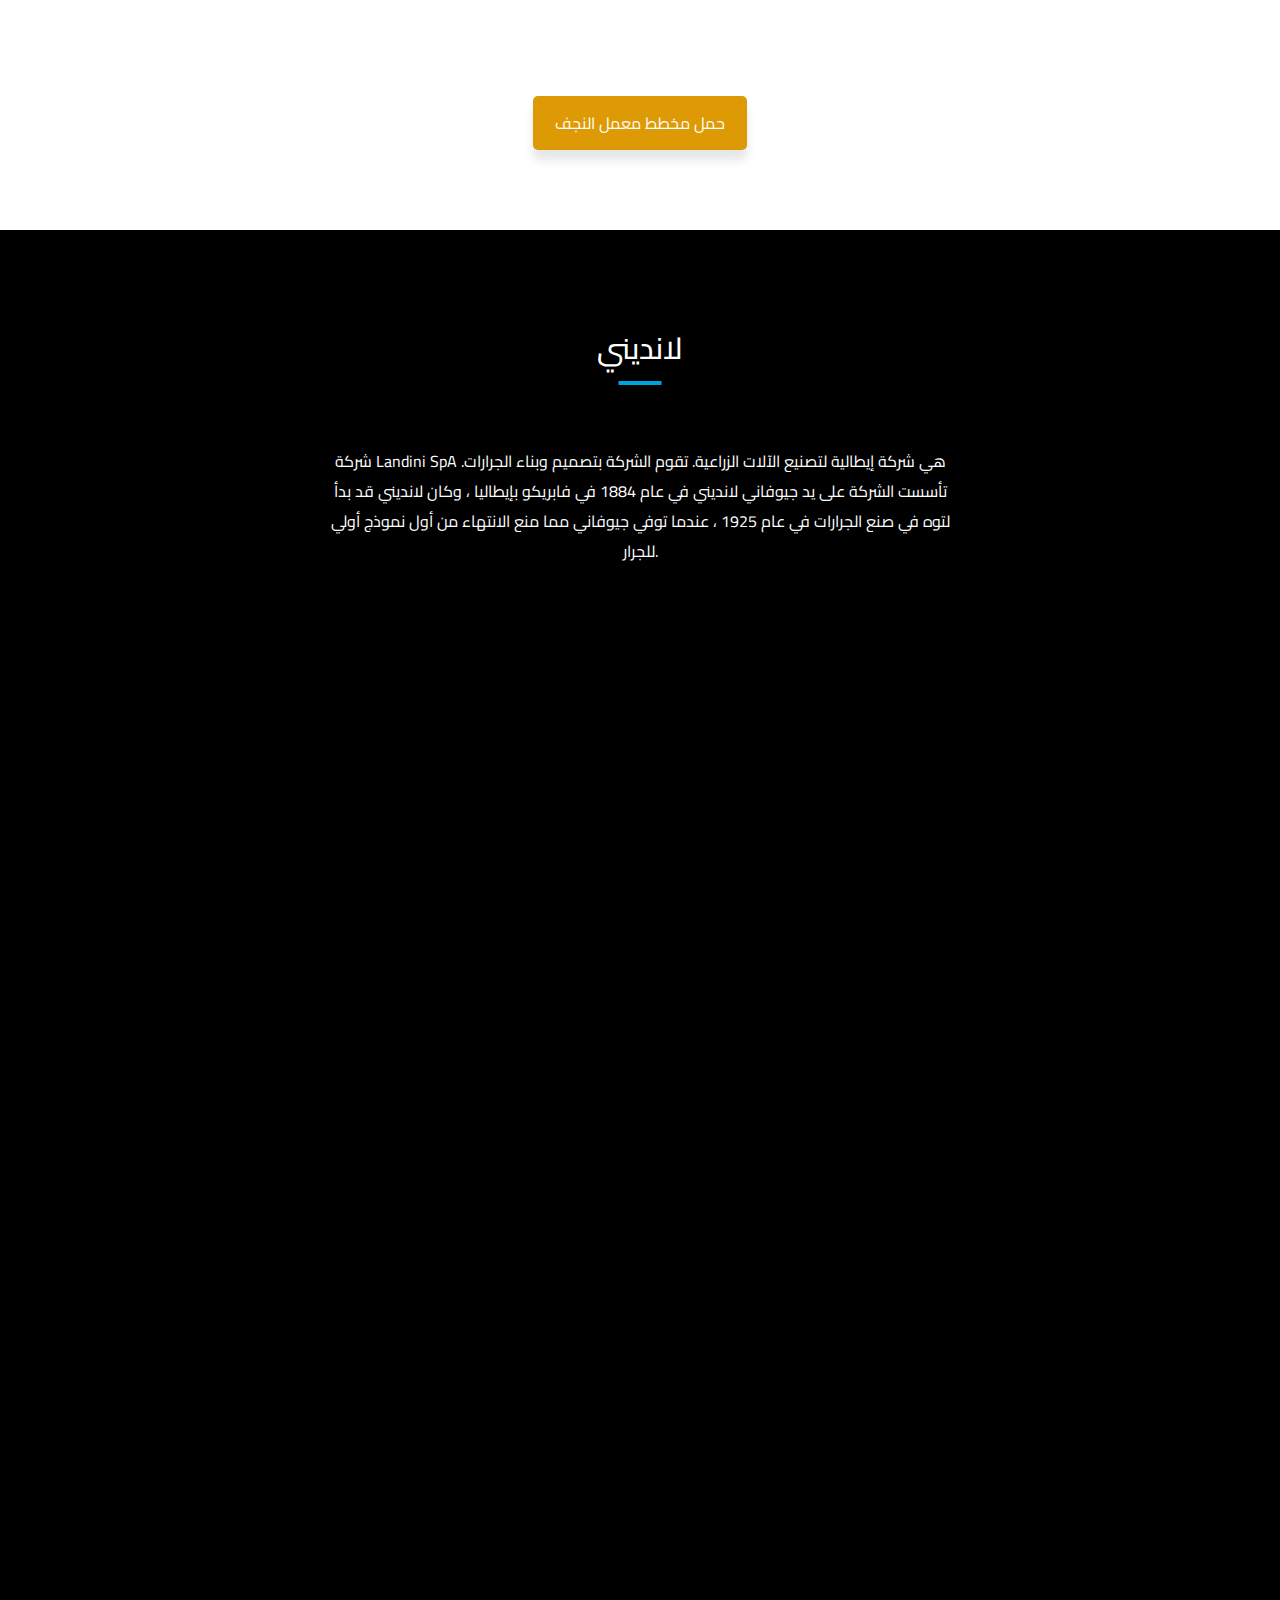
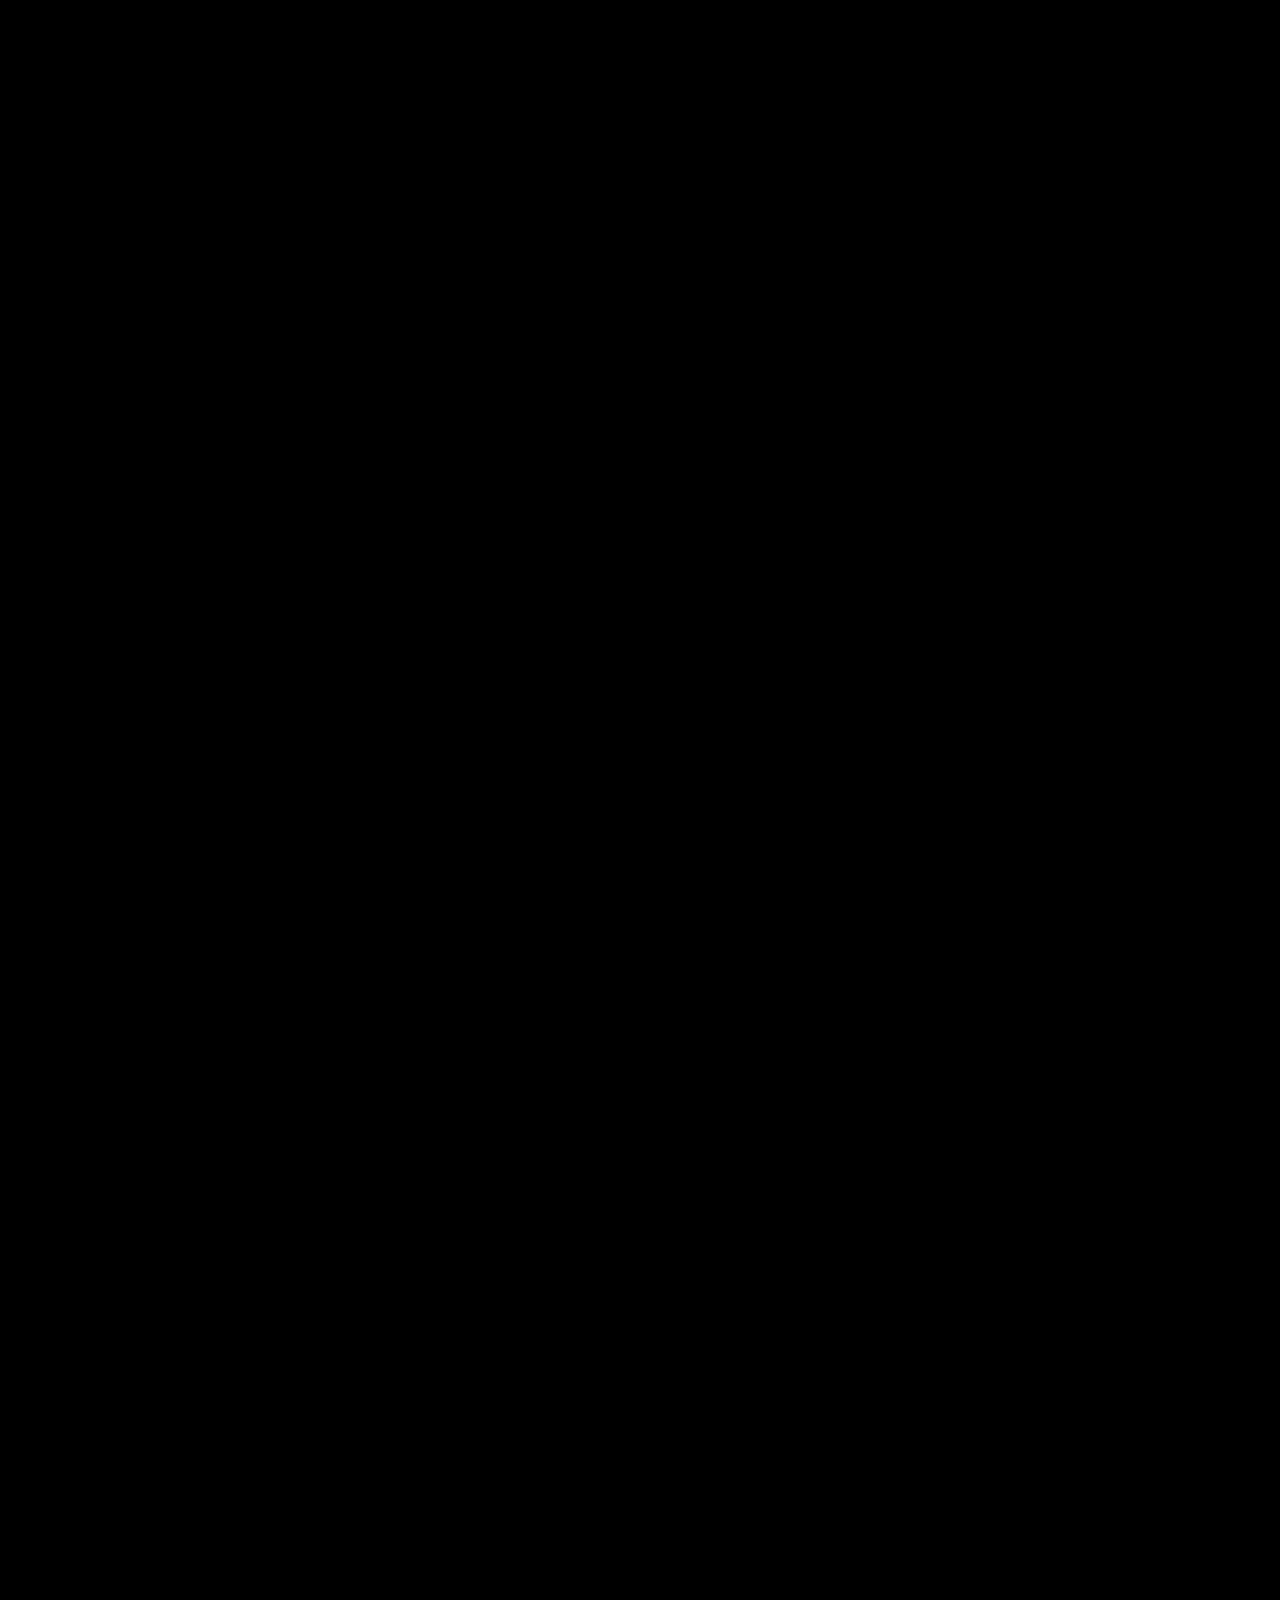
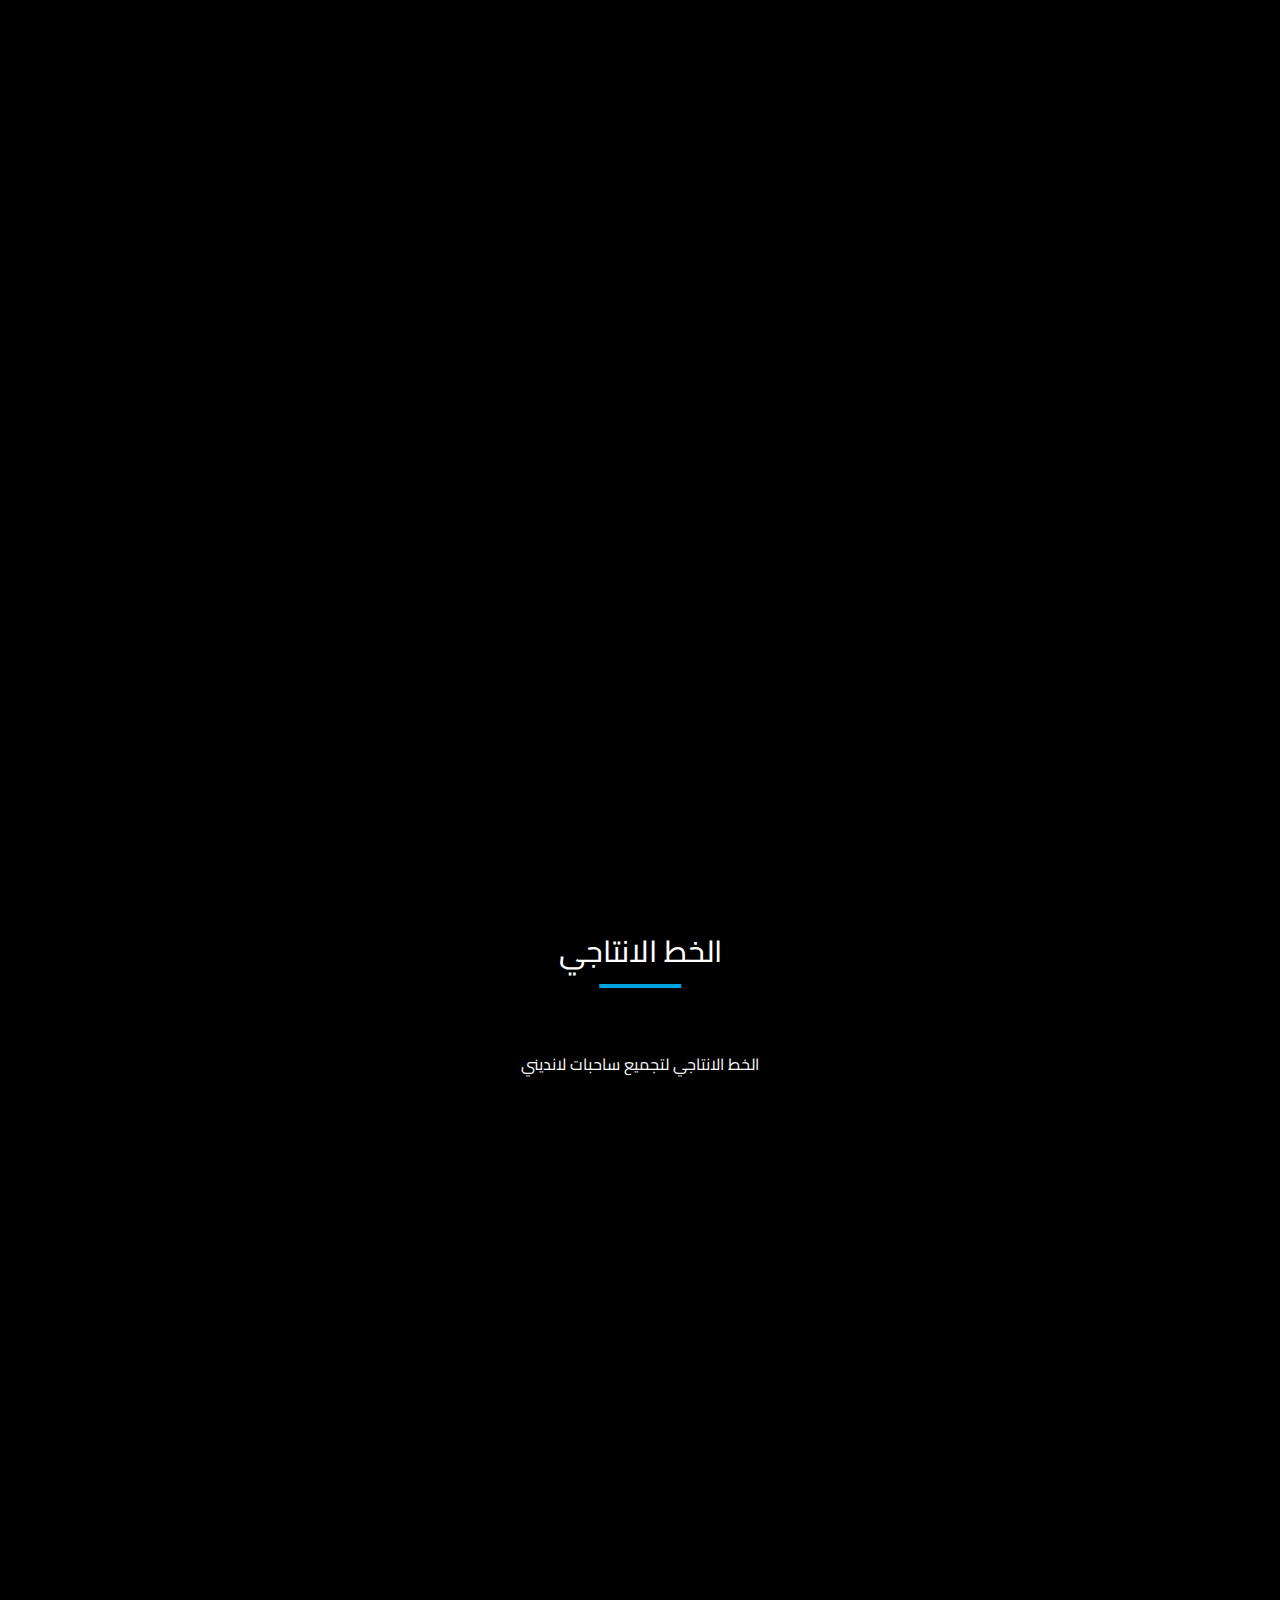
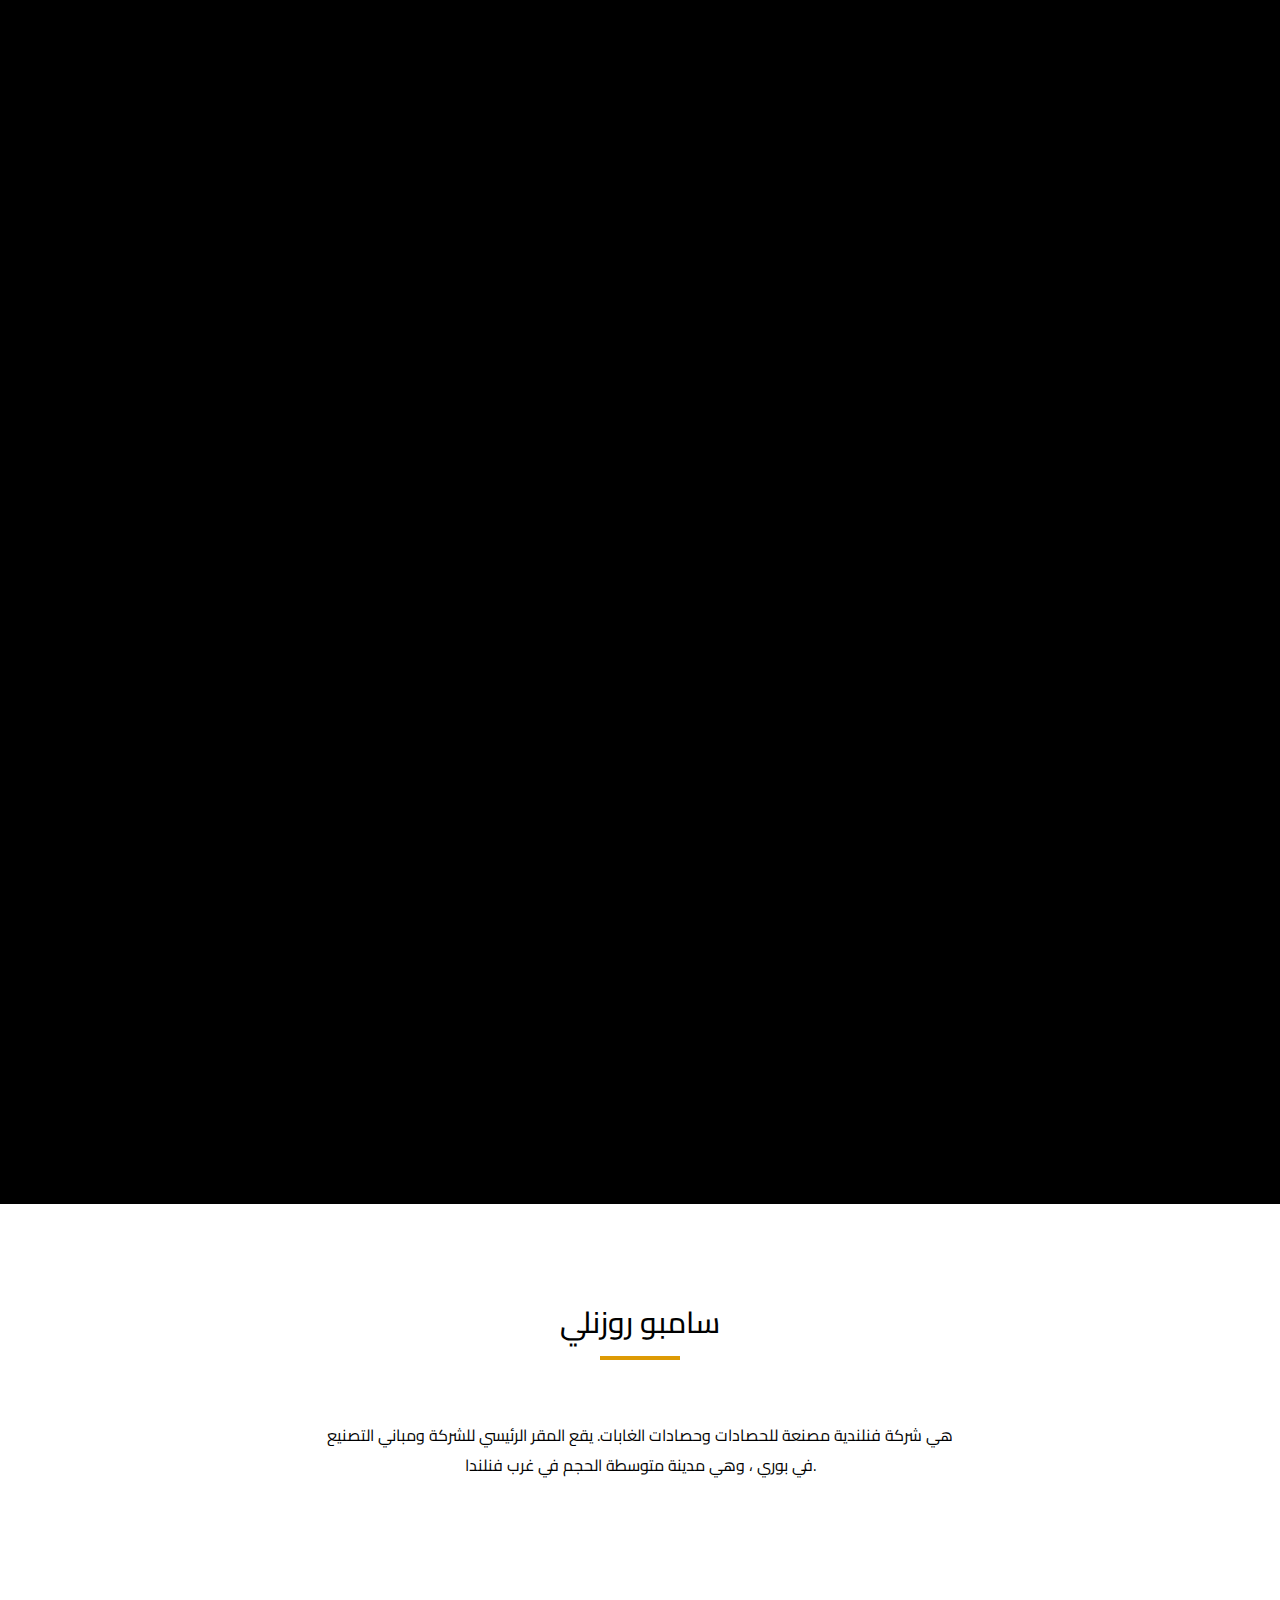
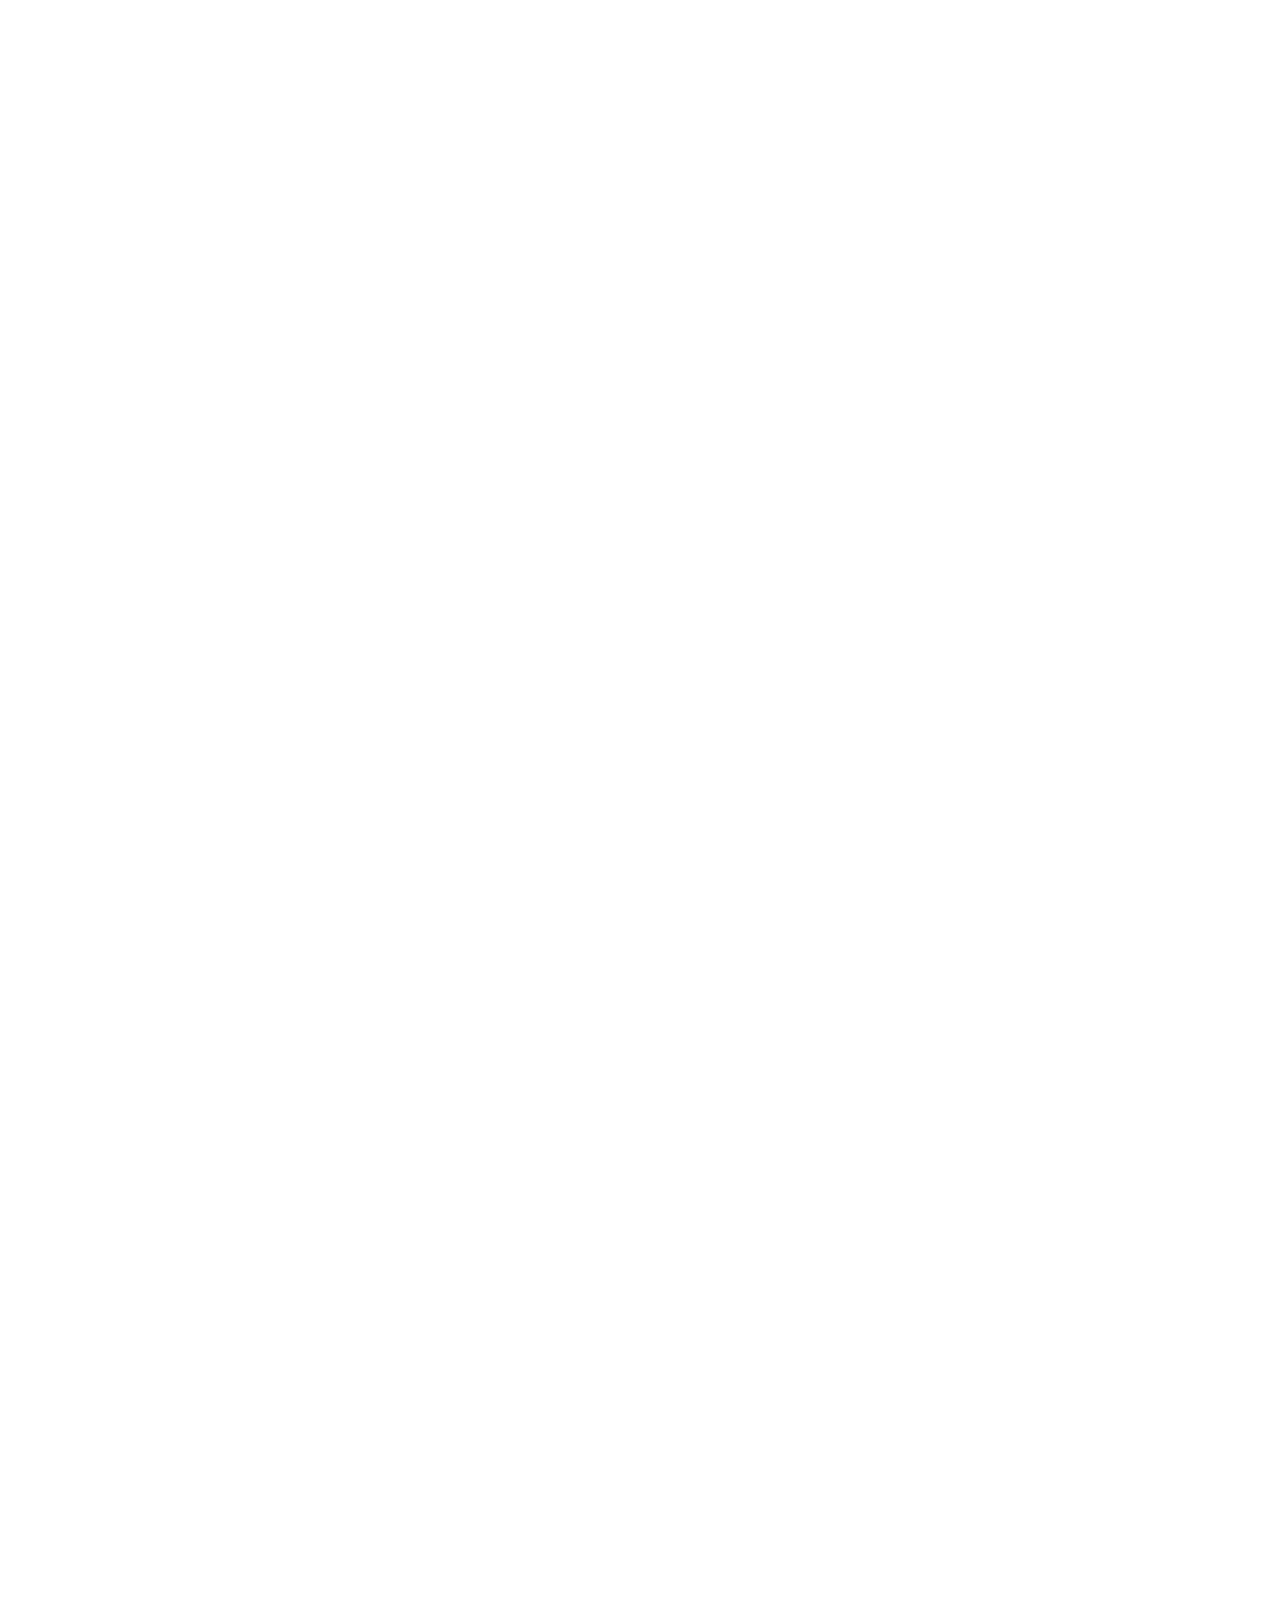
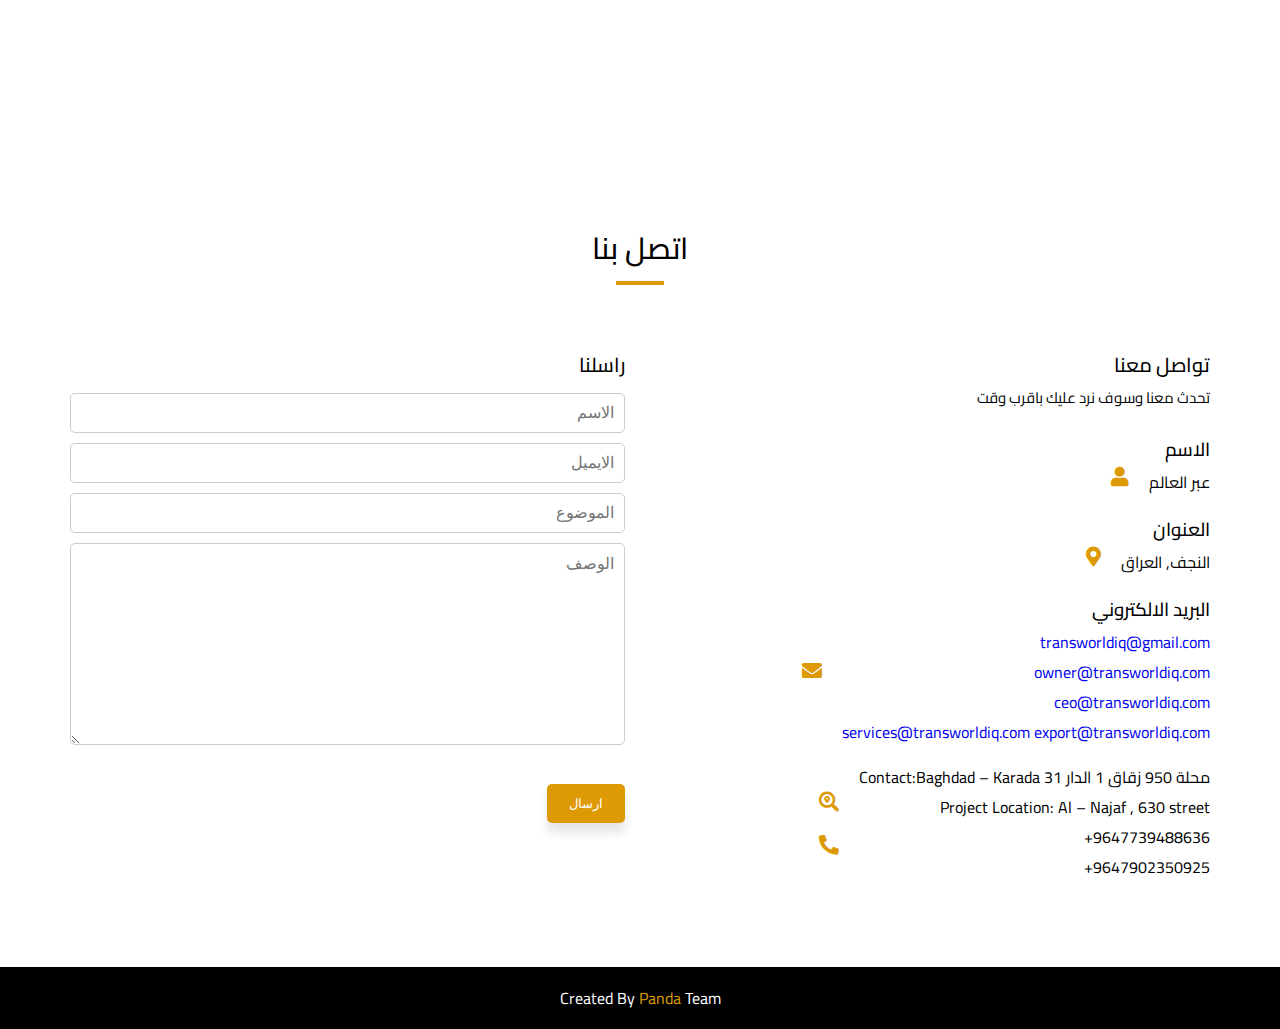
==== commit cdf1e754: "text changes" ====
--- a/indexAr.html
+++ b/indexAr.html
@@ -121,8 +121,7 @@
         <h1>  عبر العالم للصناعات الهندسية  </h1>
        
         <h4>
-           <span  class="sampo">مصدرون للكبريت</span>
-          <br>
+           
           نحن وكلاء حصريون لشركة
           <span style="font-weight: bold" class="landini">لانديني</span>
           الايطالية العريقة للساحبات وشركة
@@ -156,7 +155,7 @@
         <div class="right" data-aos="fade-left" data-aos-duration="2000">
           <h1>
             عبر العالم
-            <span class="enginnering">للمشاريع الهندسية والصناعية</span>
+            <span class="enginnering">مشروع تجميع وتصنيع المولدات الكهربائية والساحبات والحاصدات الزراعية</span>
           </h1>
           <p>
             نحن شركة عبـر الـعـالـم للصناعــات الهندسيـة والكهربائيـة وتسويـق
@@ -314,7 +313,7 @@
       </div>
       <p class="rosenlew__text">
         معمل النجف هو مشروع هندسي صناعي خططته وصممته ونفذته شركتنا لادارة وتجميع
-        ساحبات لانديني الايطالية و حاصدات سامبو الفنلندية
+         ساحبات لانديني الايطالية و حاصدات سامبو الفنلندية براس مال قدره 23 مليون دولار ويعمل فيه  250 مهندس وفني على مساحة 20000 متر مربع
       </p>
 
       <div class="grid najaf">
--- a/styles.css
+++ b/styles.css
@@ -180,6 +180,7 @@
 
   .menu.show {
     left: 0;
+    
   }
 
   .top-nav {
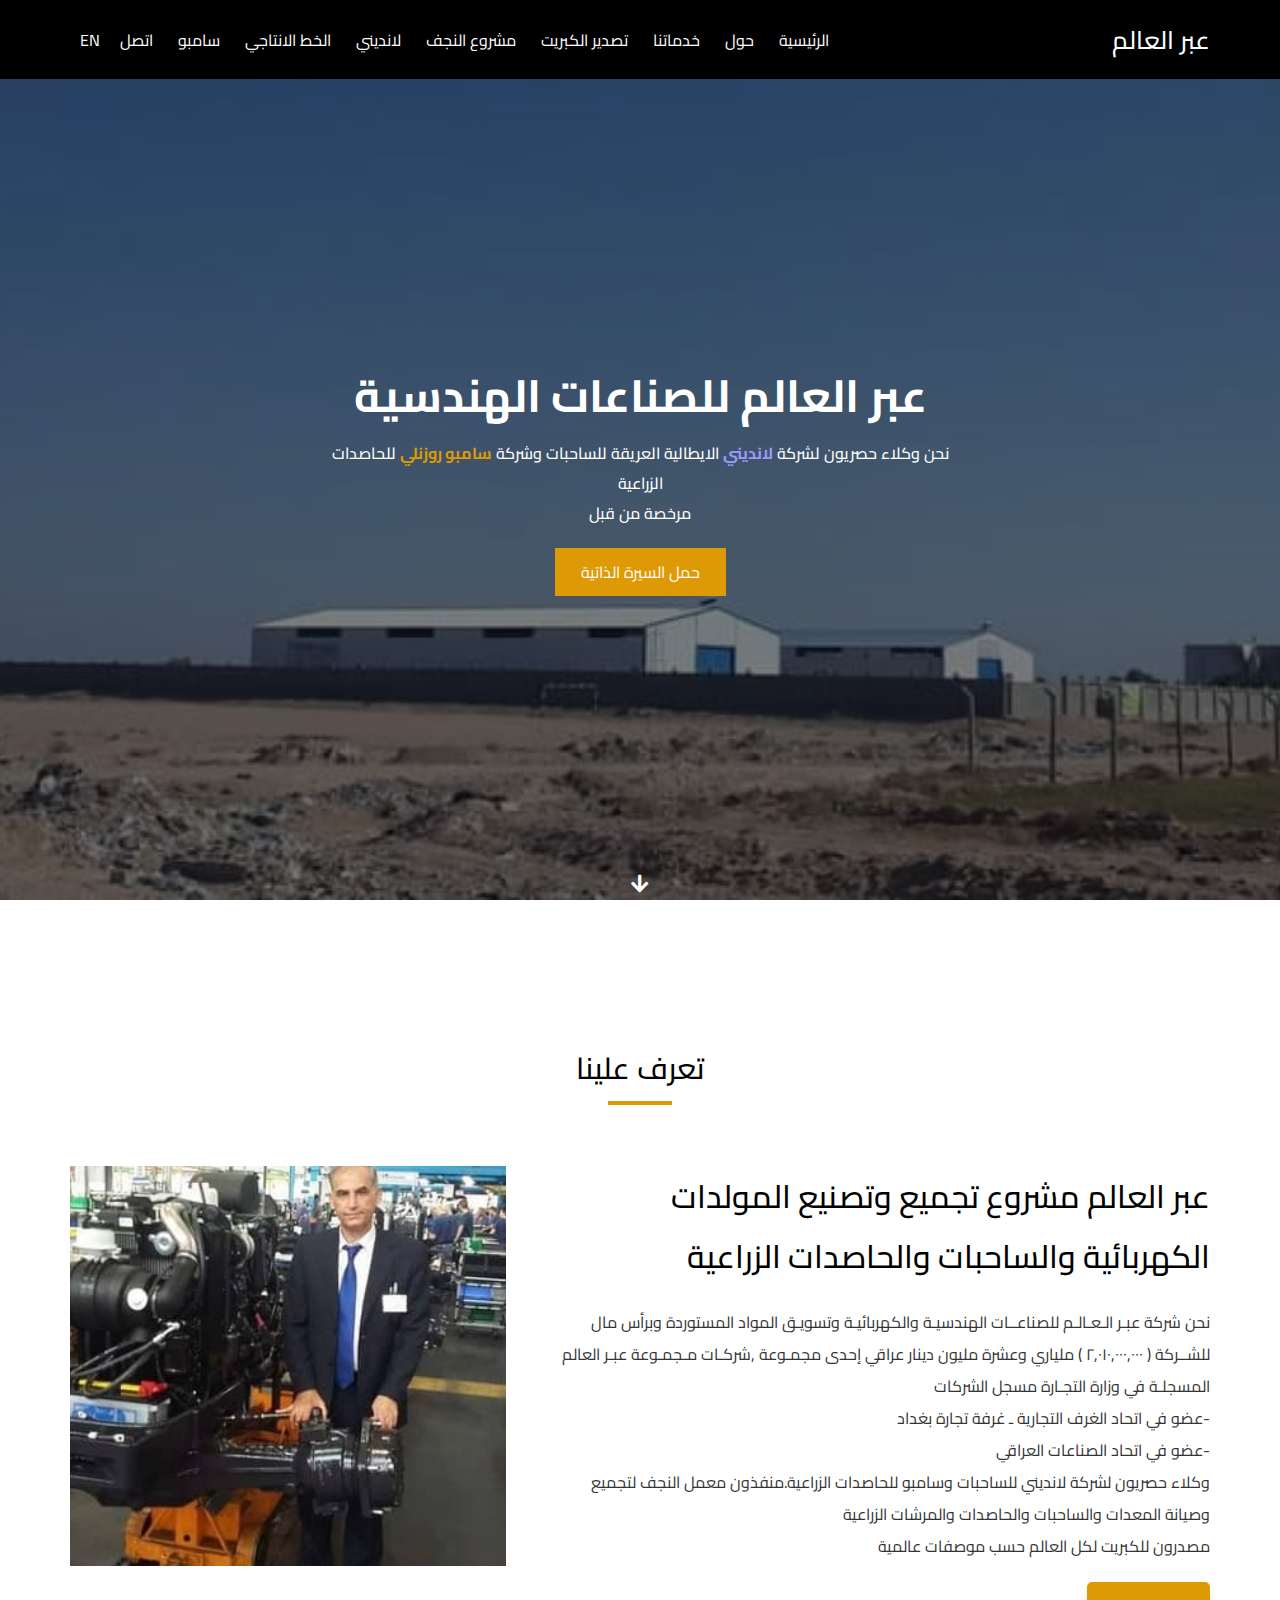
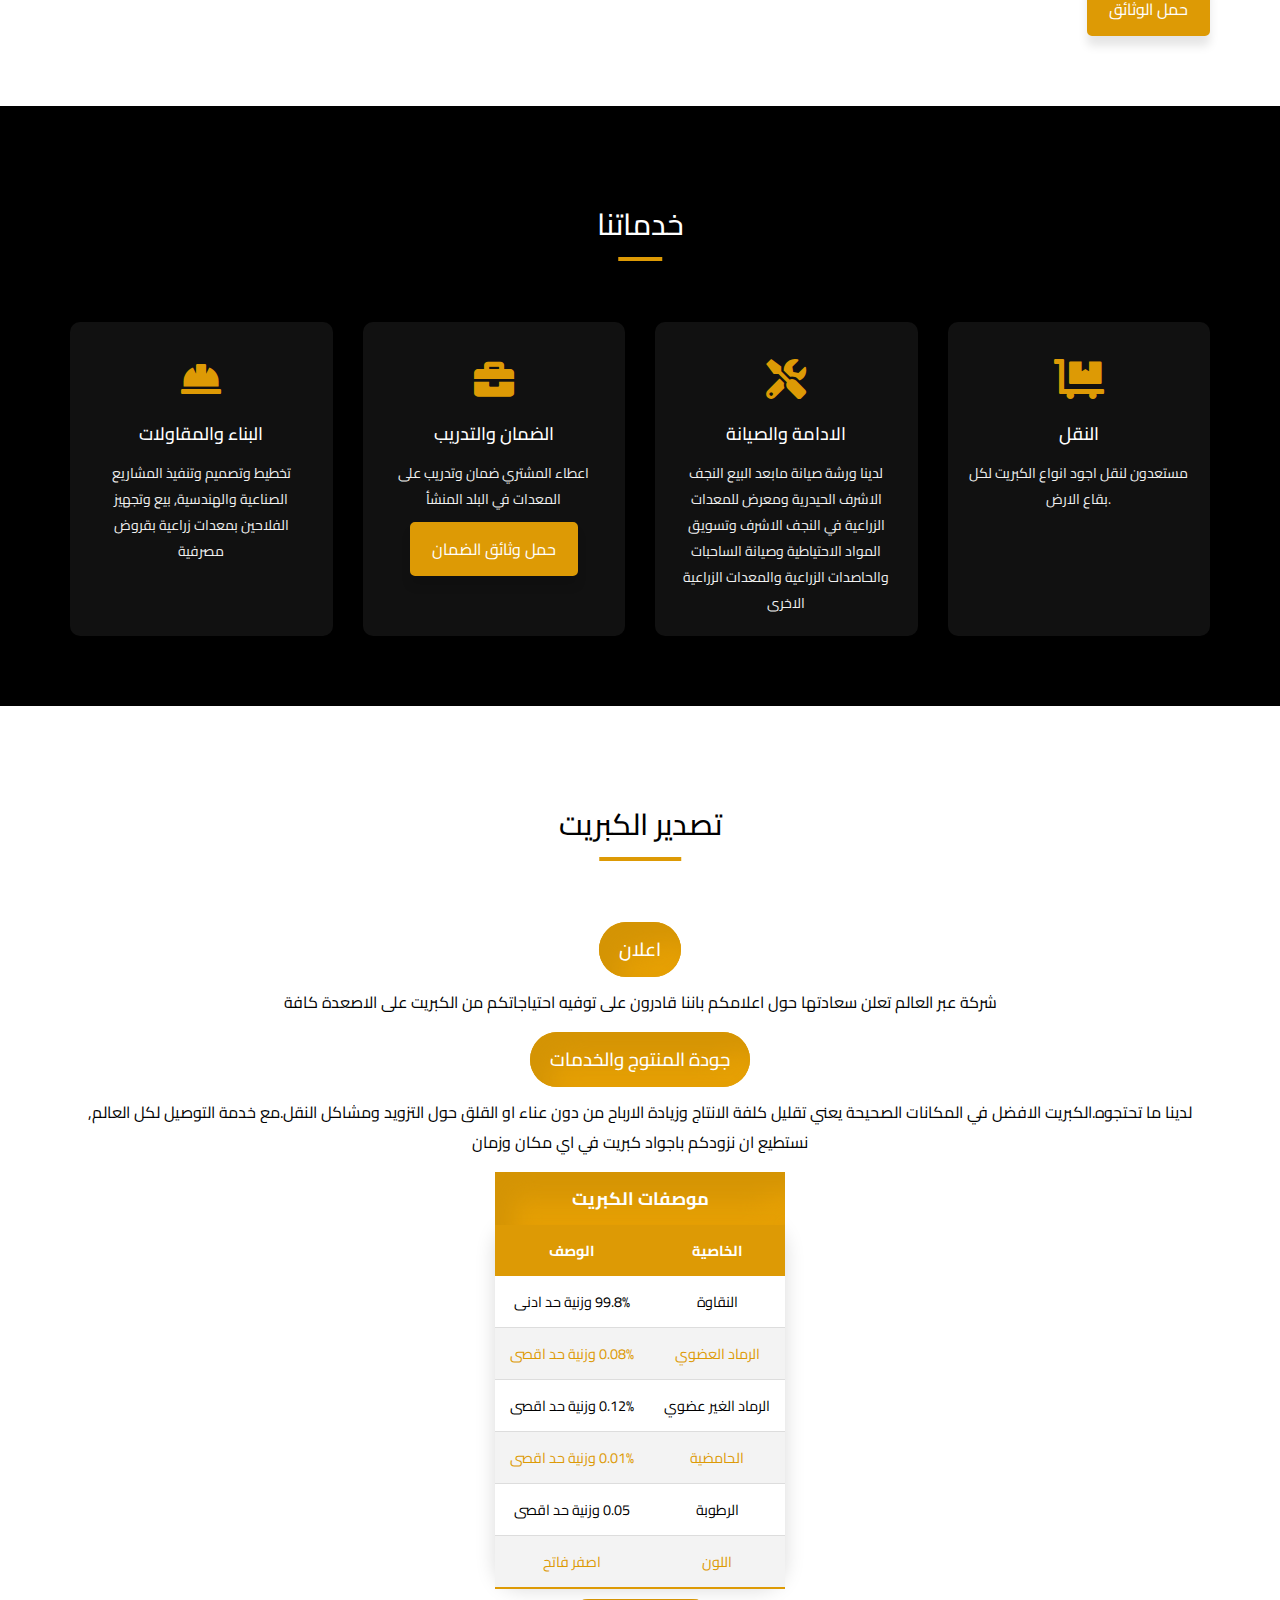
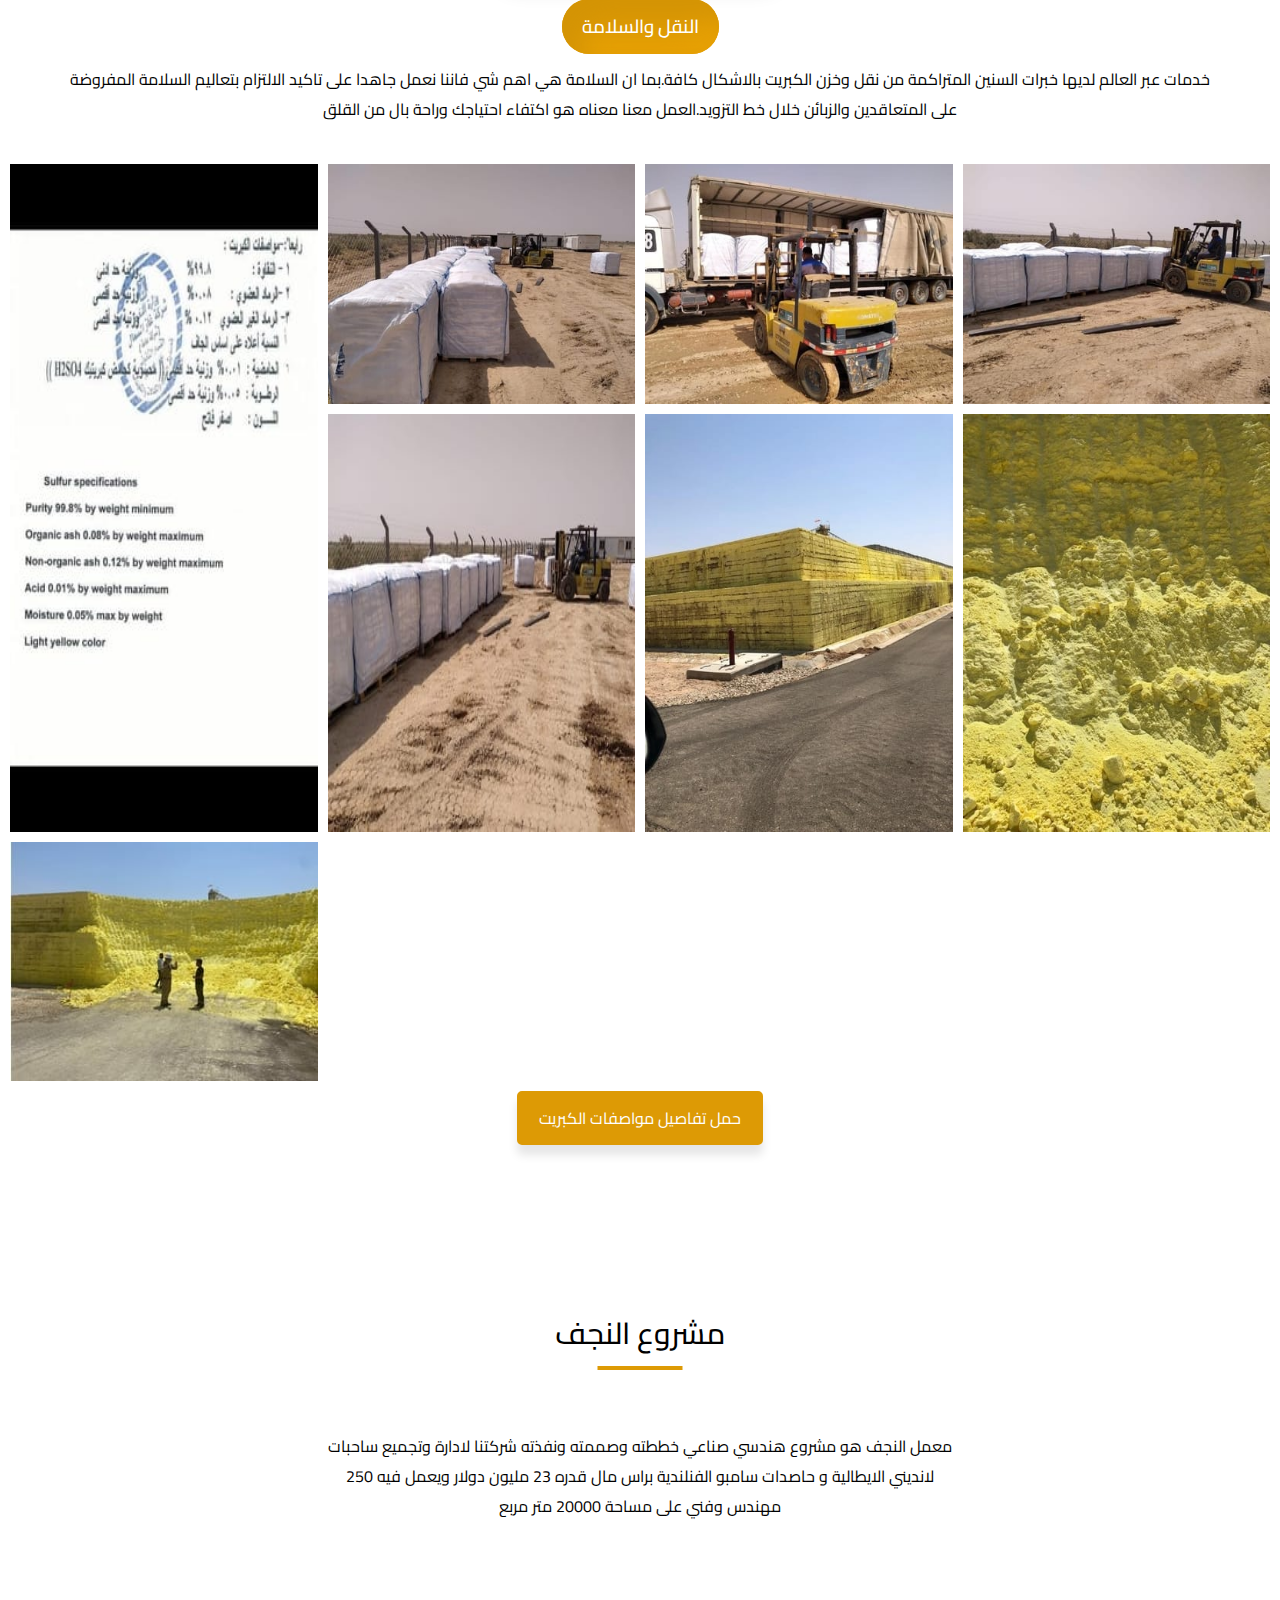
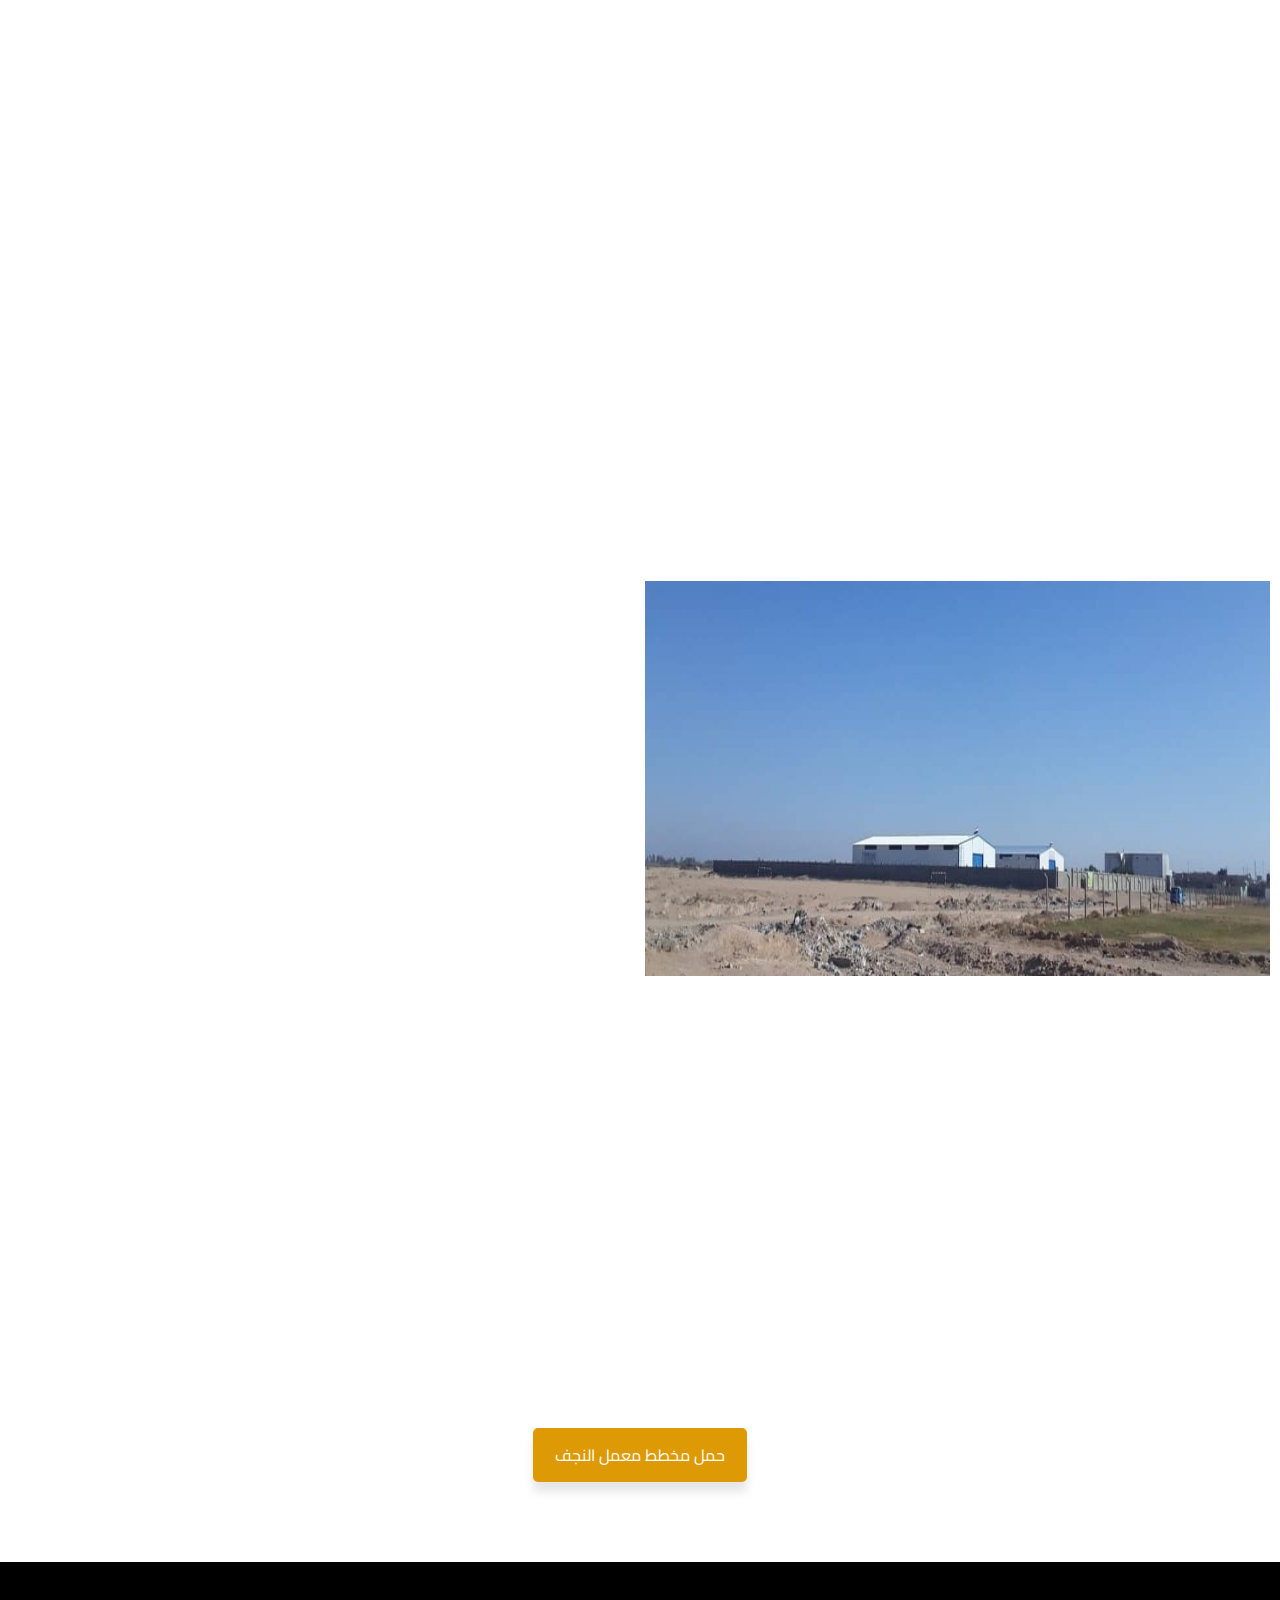
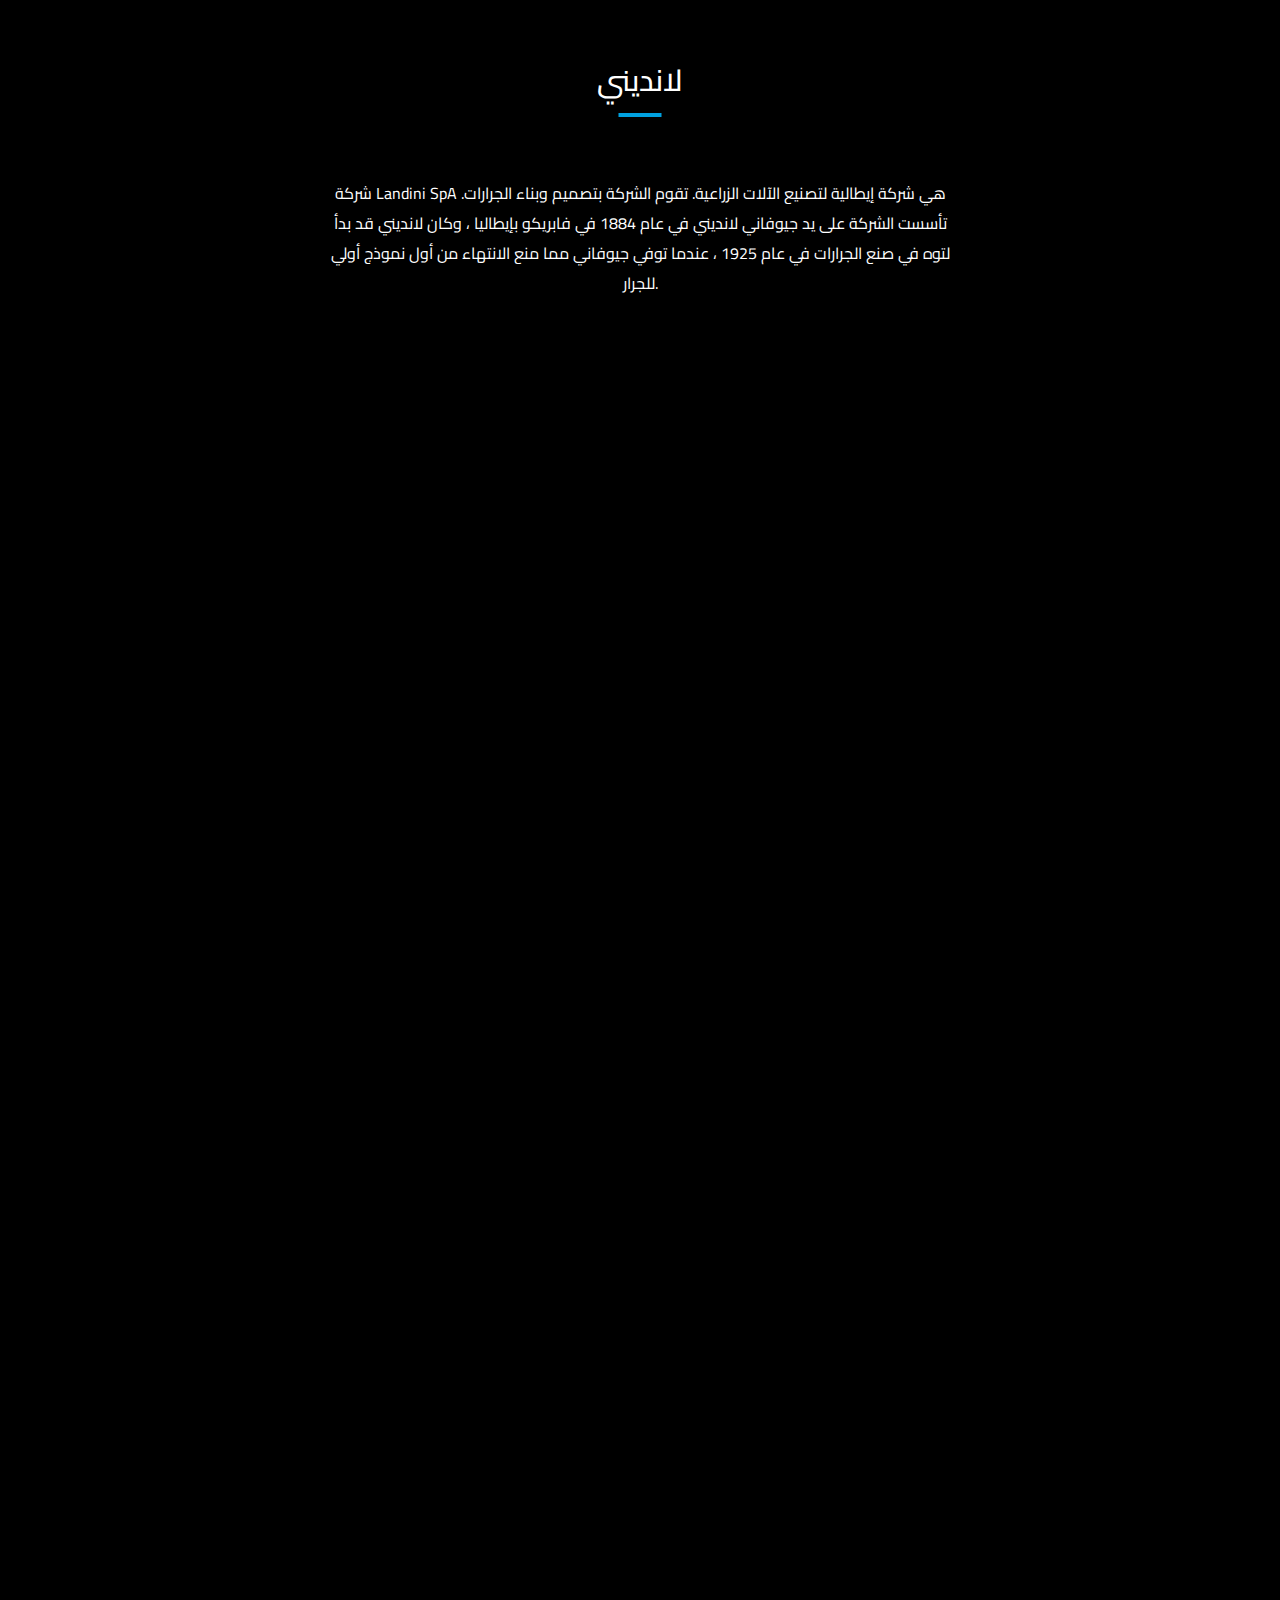
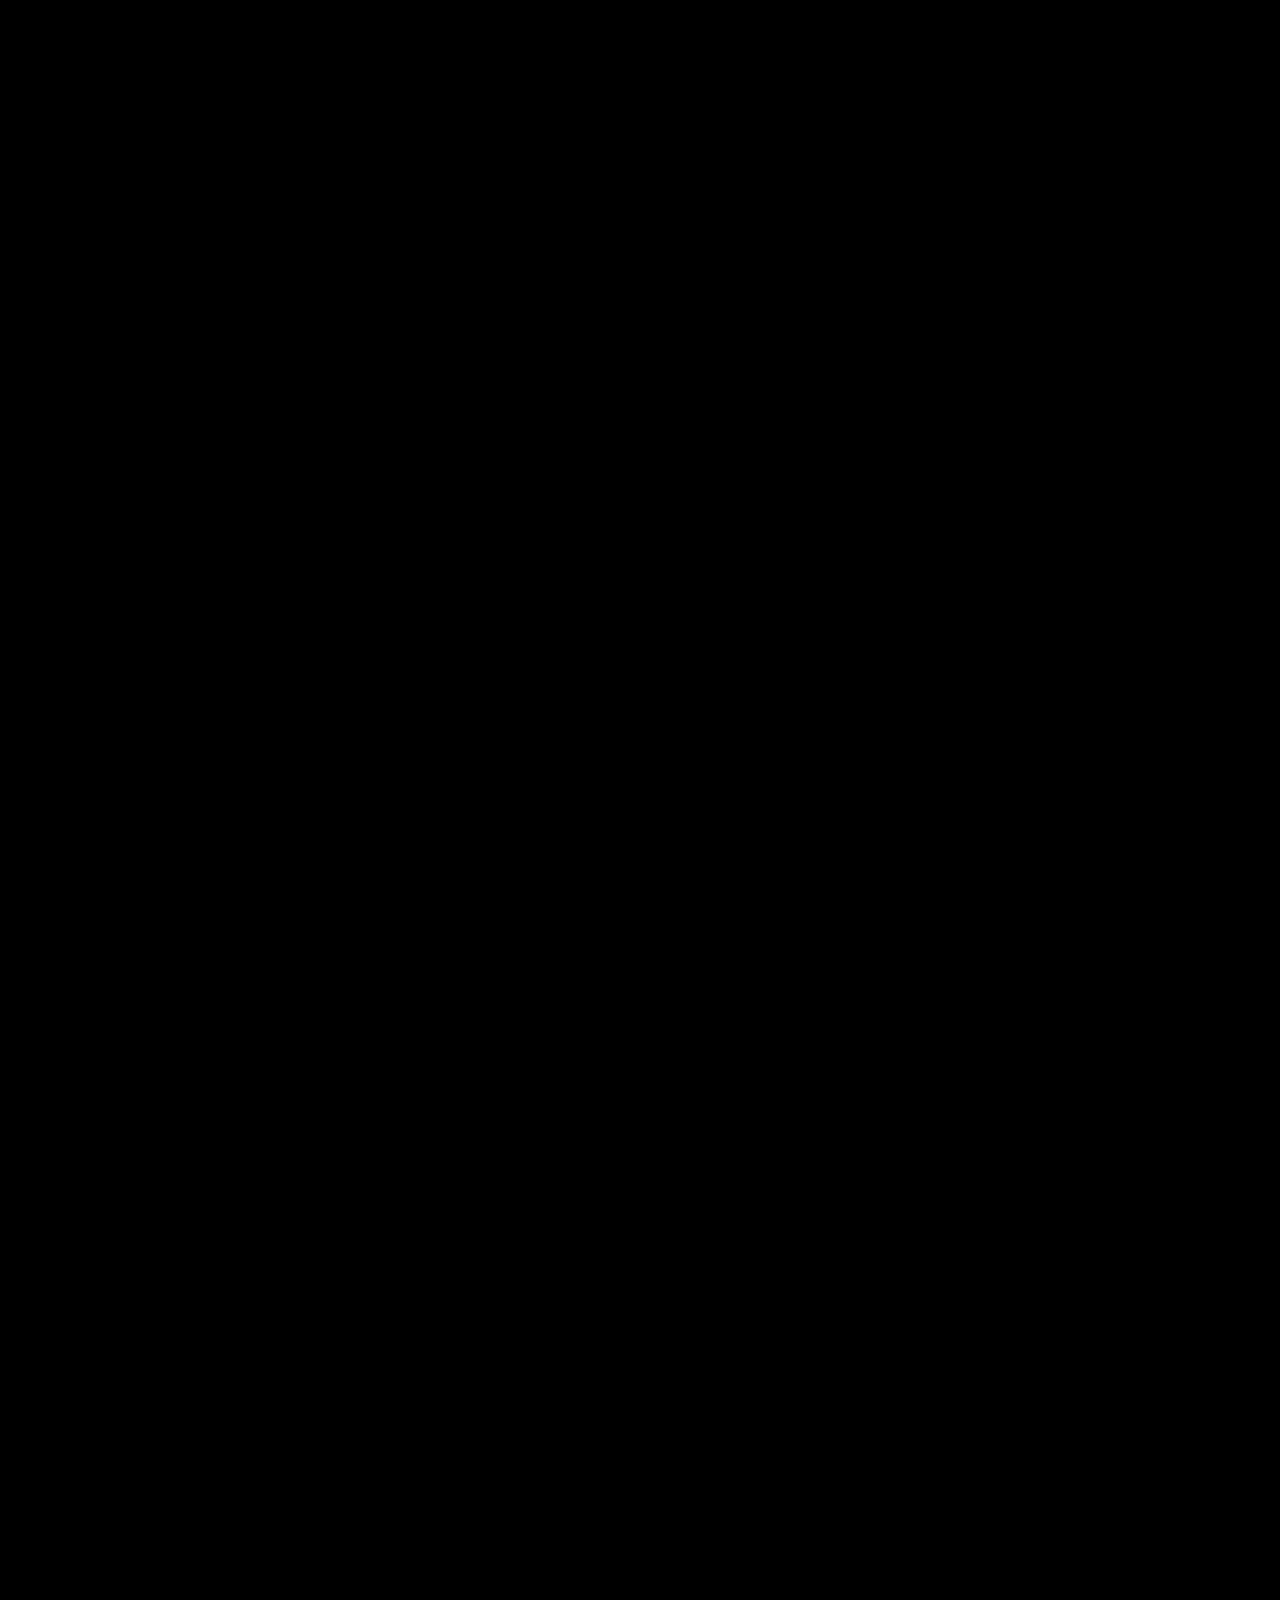
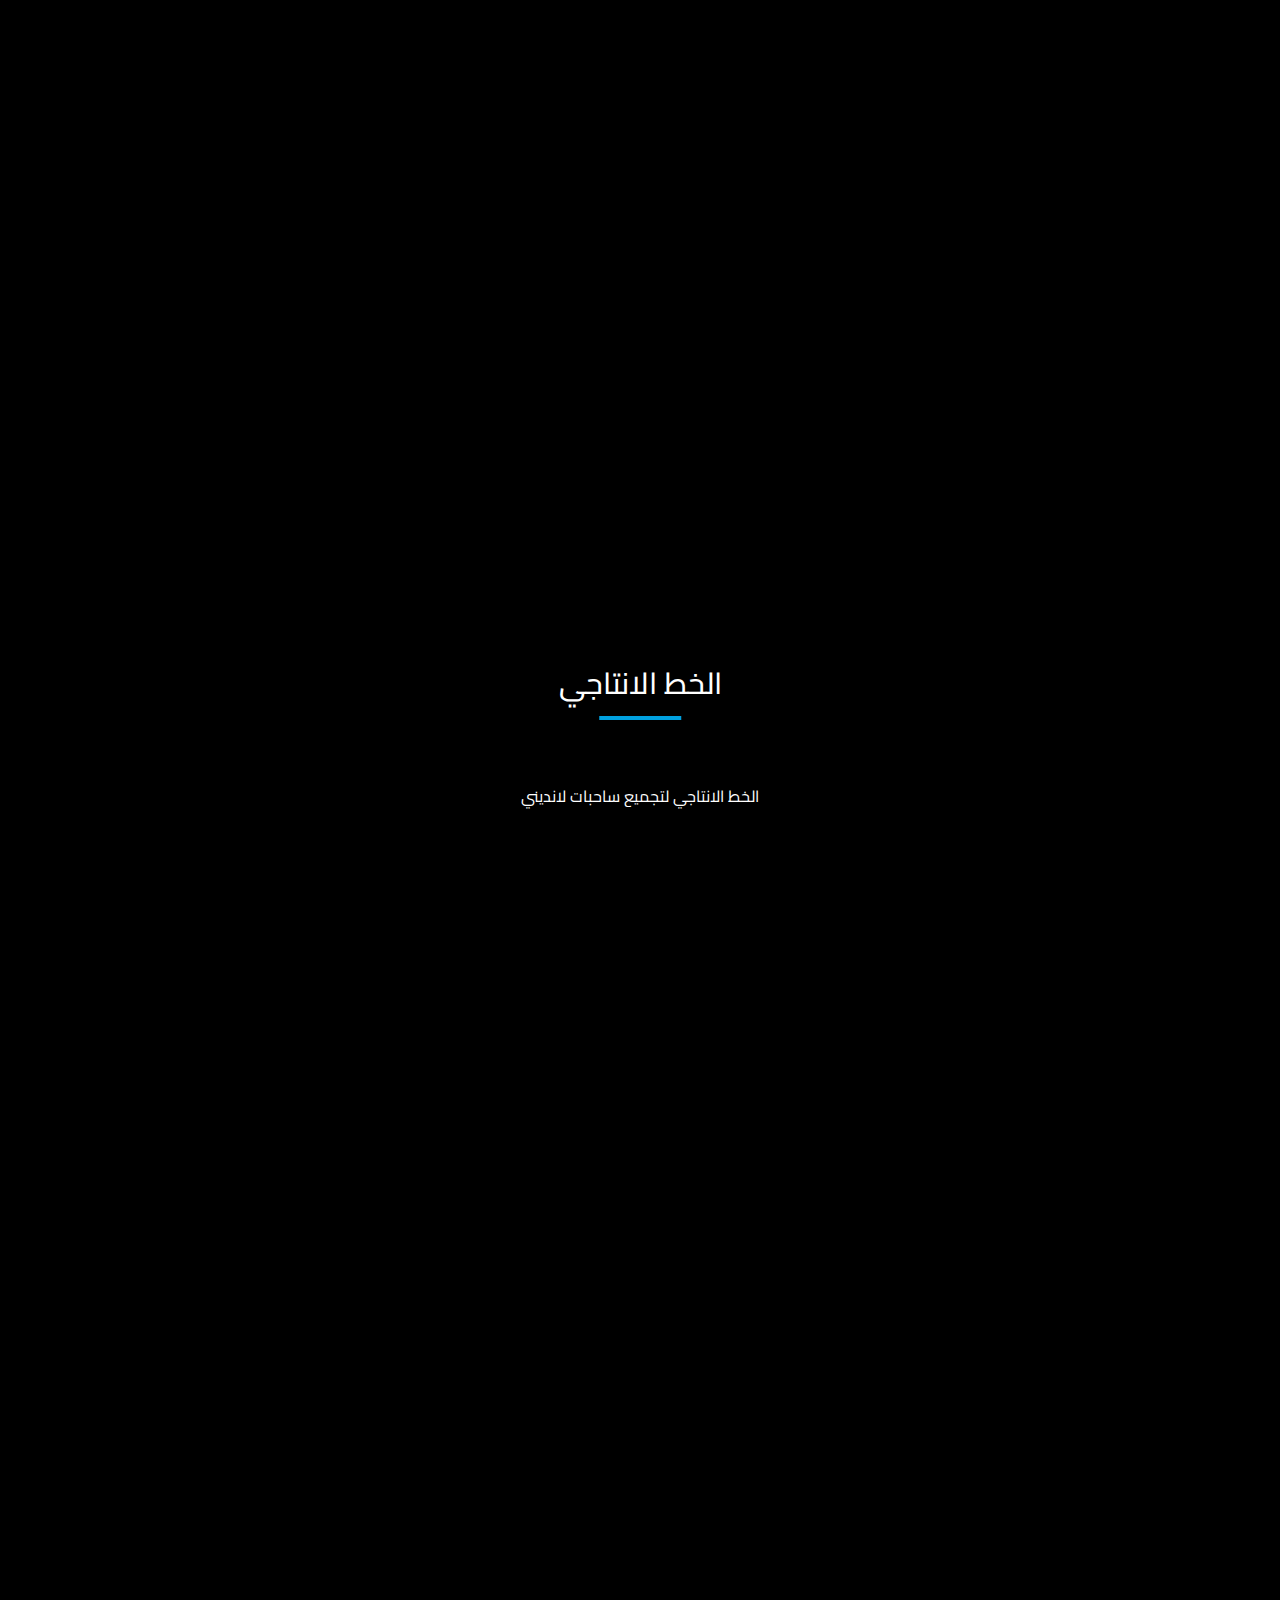
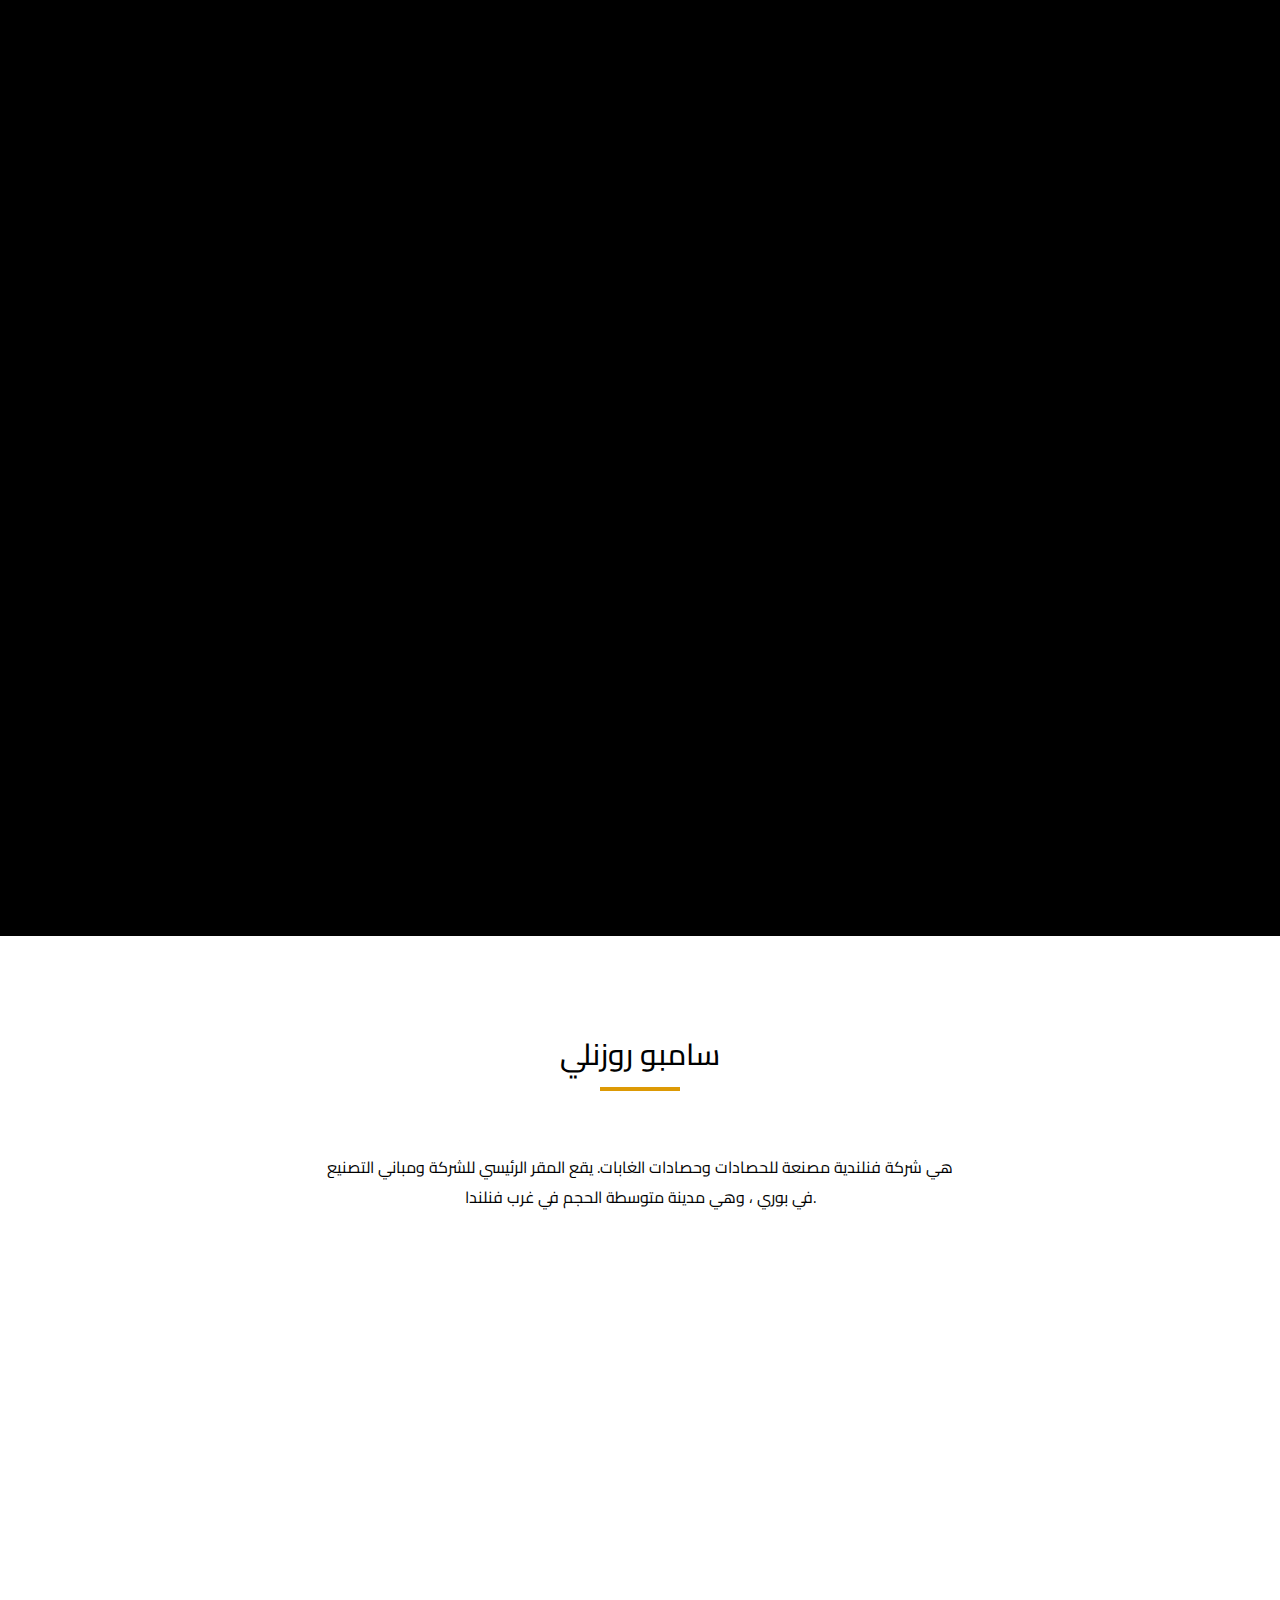
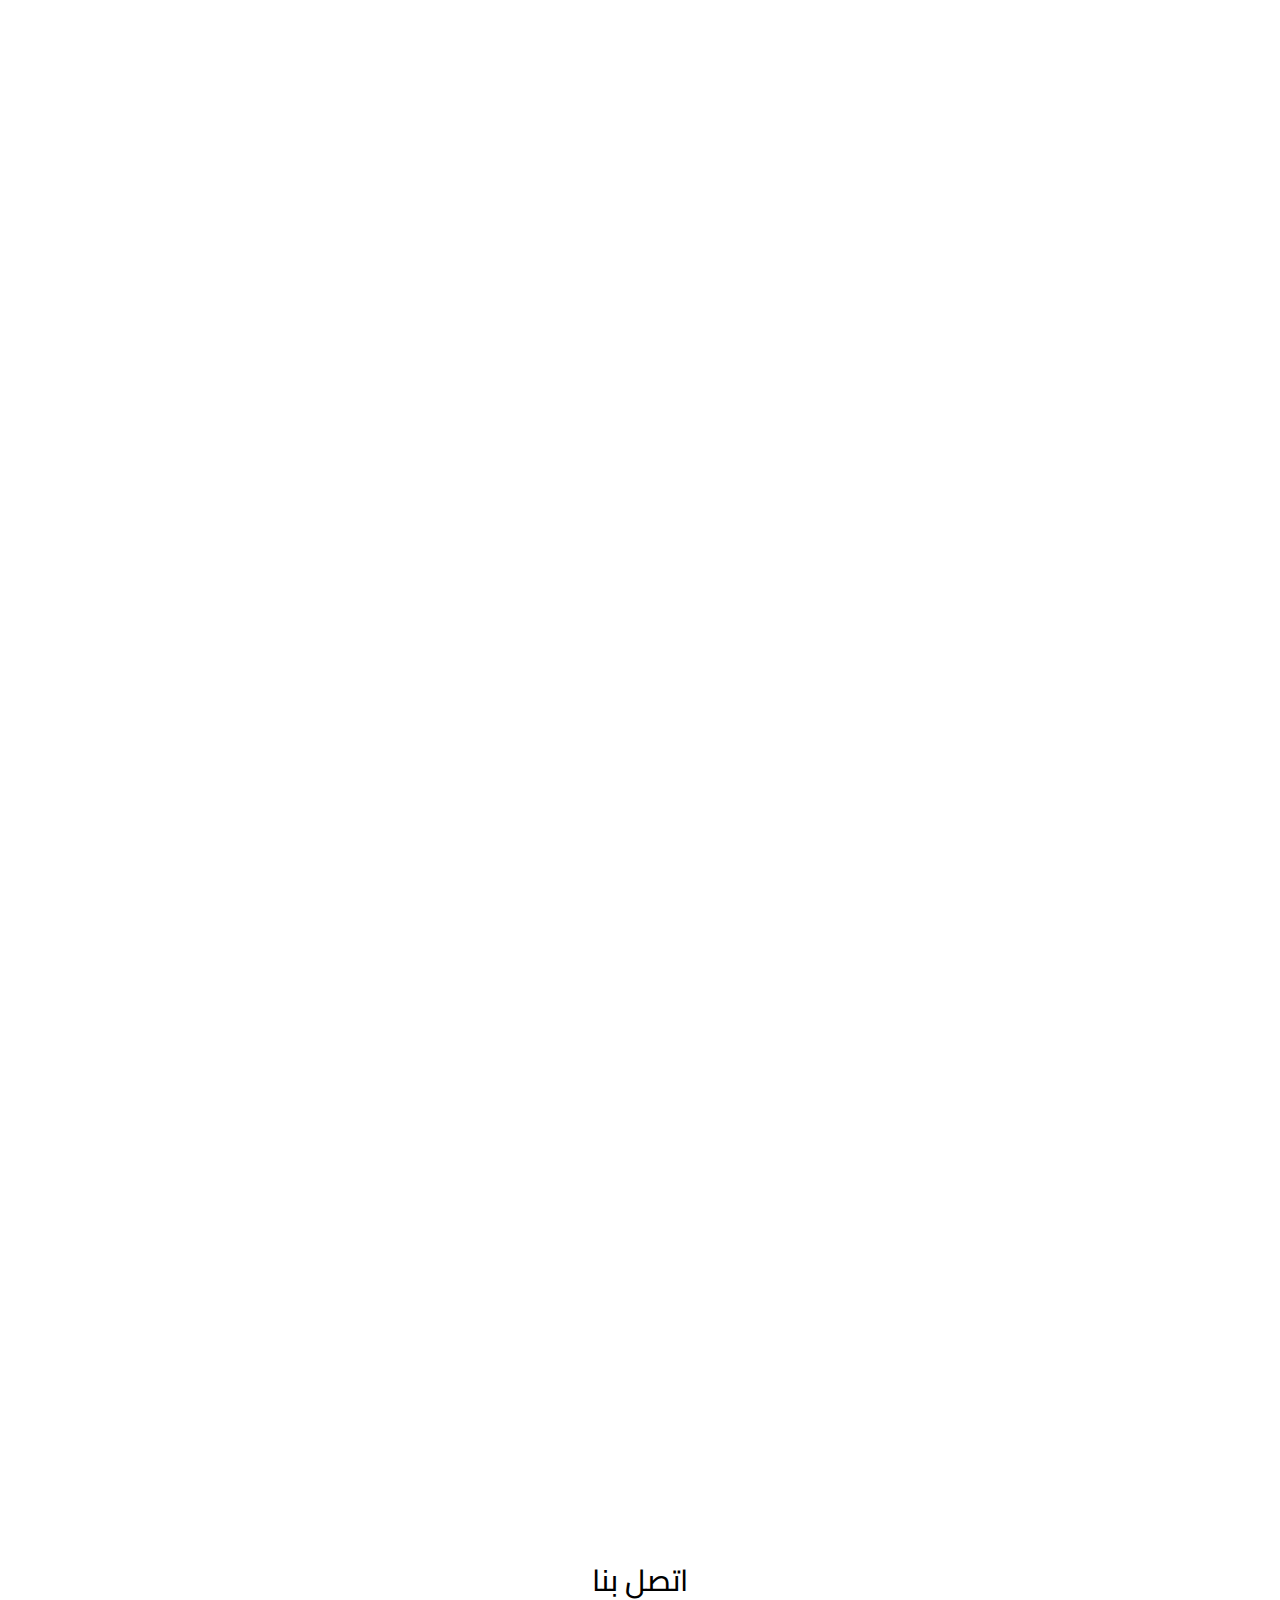
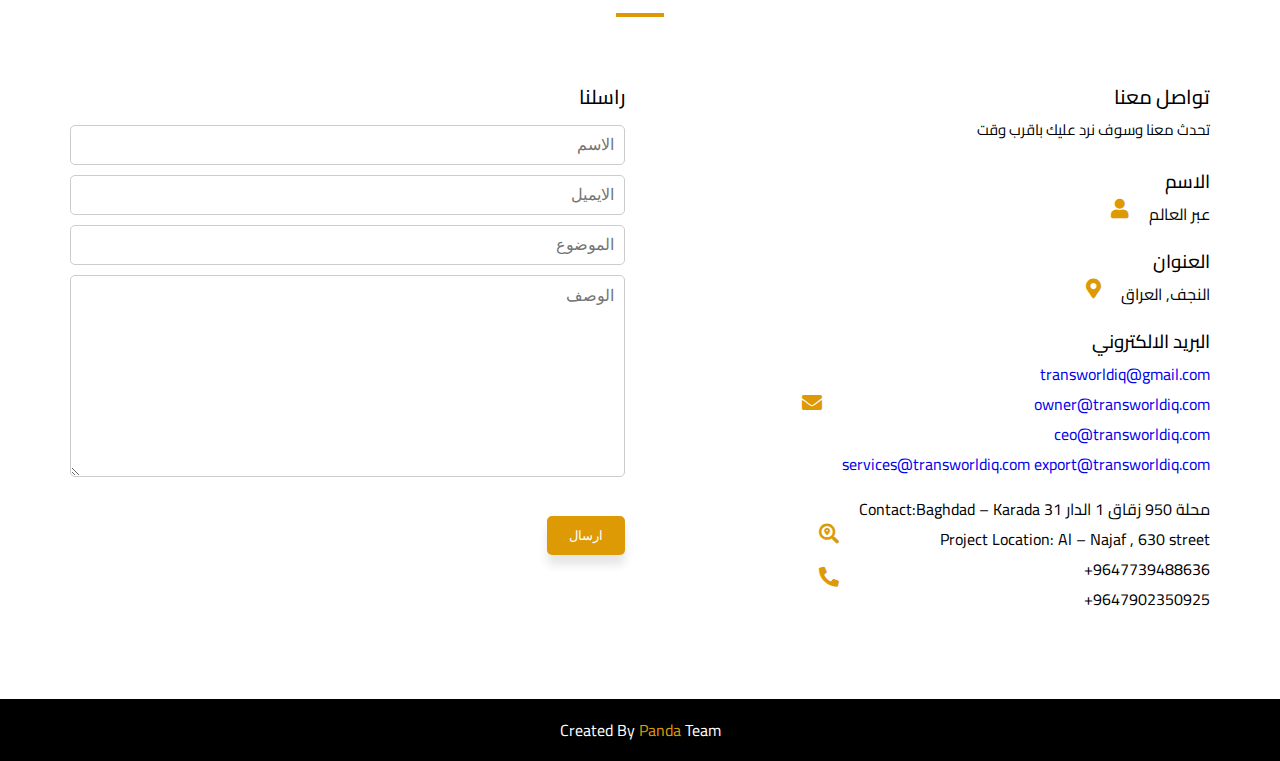
==== commit fbedf24d: "najaf1.jpg removed" ====
--- a/indexAr.html
+++ b/indexAr.html
@@ -317,7 +317,7 @@
       </p>
 
       <div class="grid najaf">
-        <div class="grid__item wide"><img loading="lazy" width="499" height="281" src="./images/najaf1.jpg" alt="najaf" /></div>
+        
         
         <div class="grid__item "><img loading="lazy" width="512" height="362"  src="./images/najaf3.jpg" alt="najaf" /></div>
         <div class="grid__item wide"><img loading="lazy" width="400" height="108"  src="./images/landini9.jpg" alt="landini" /></div>
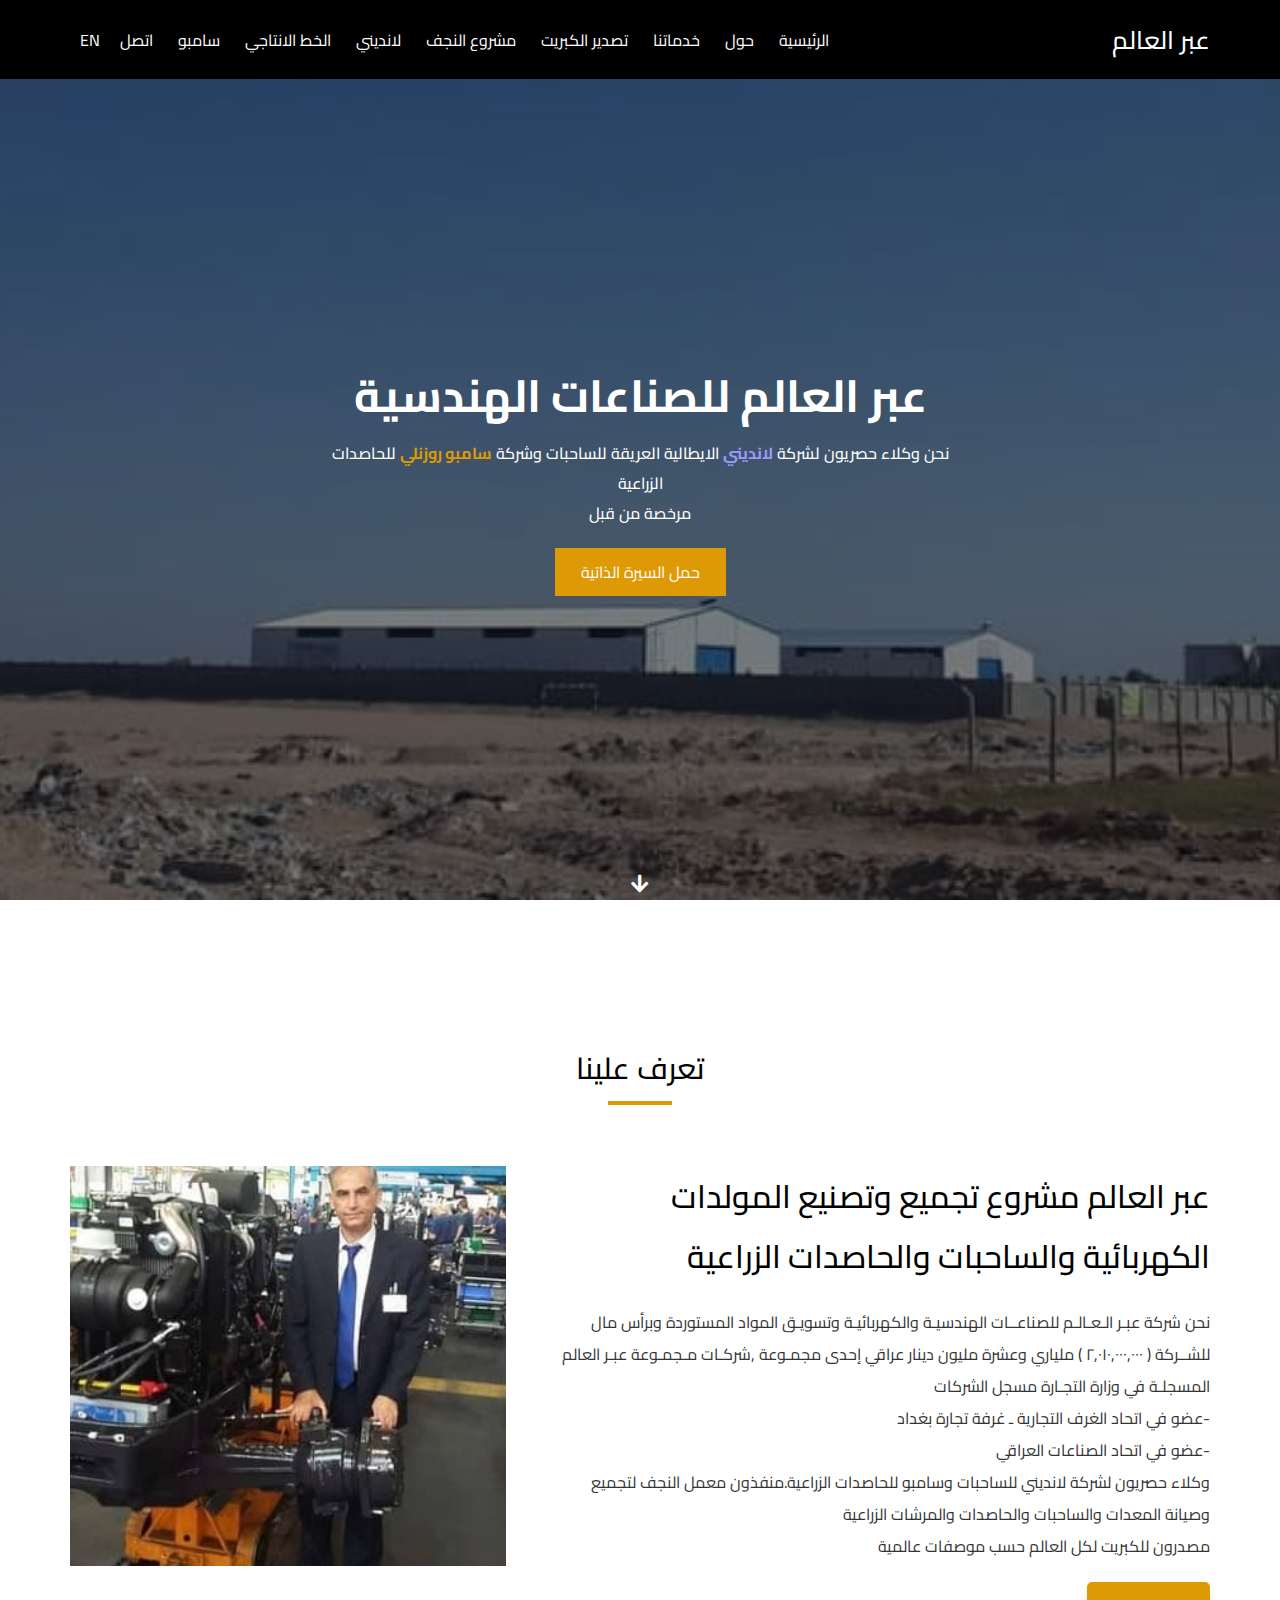
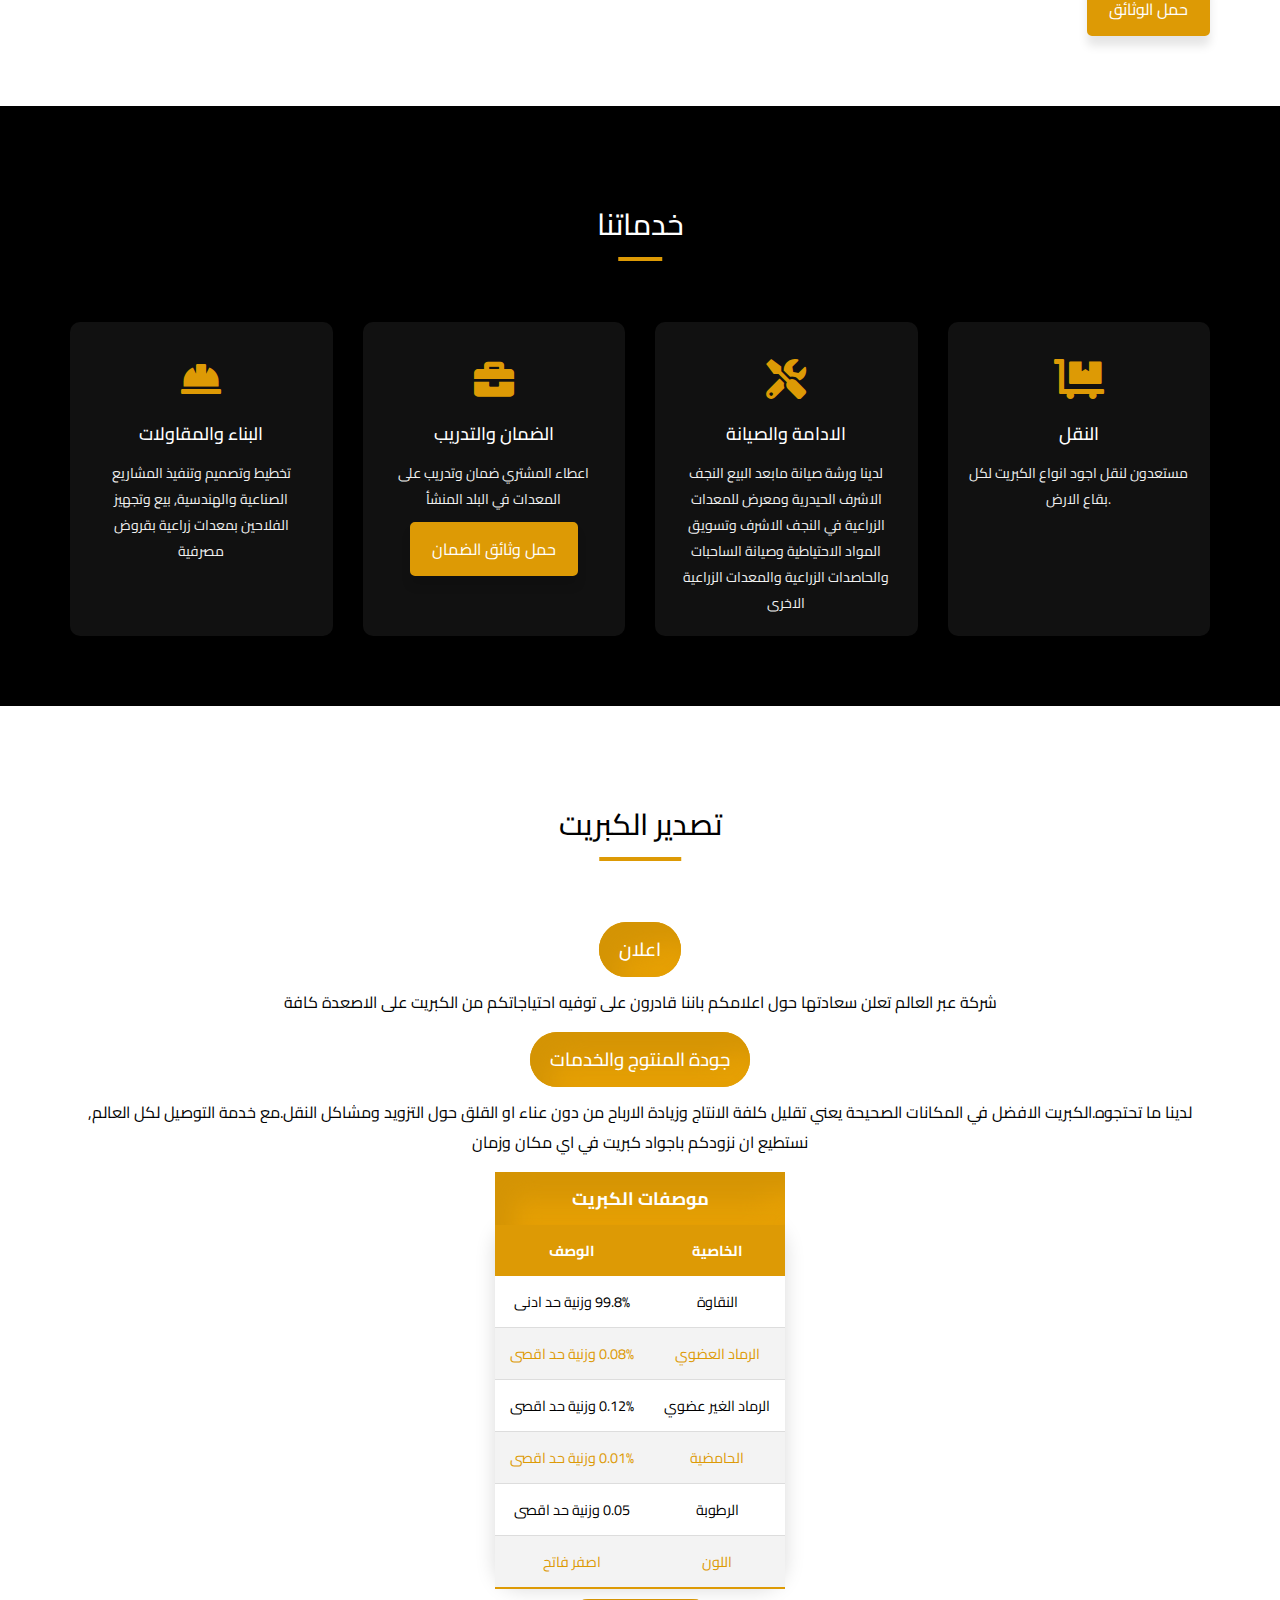
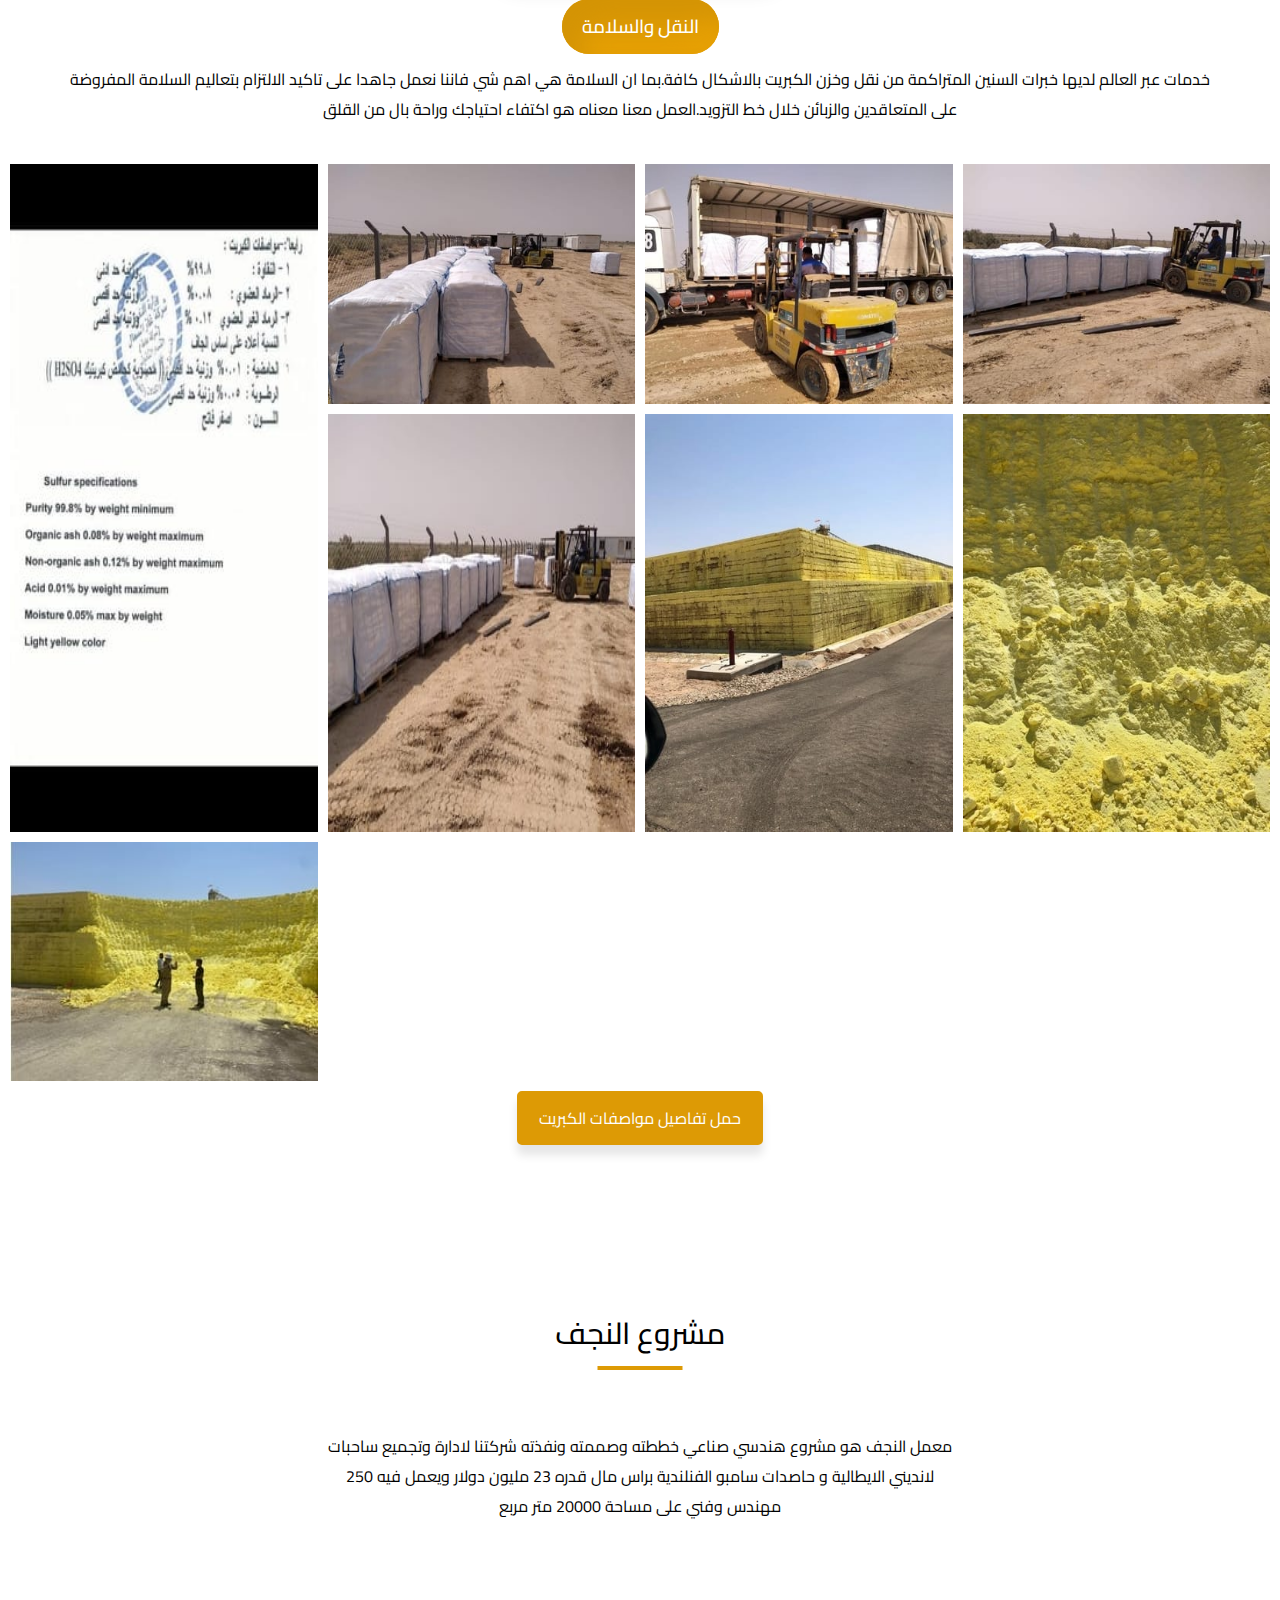
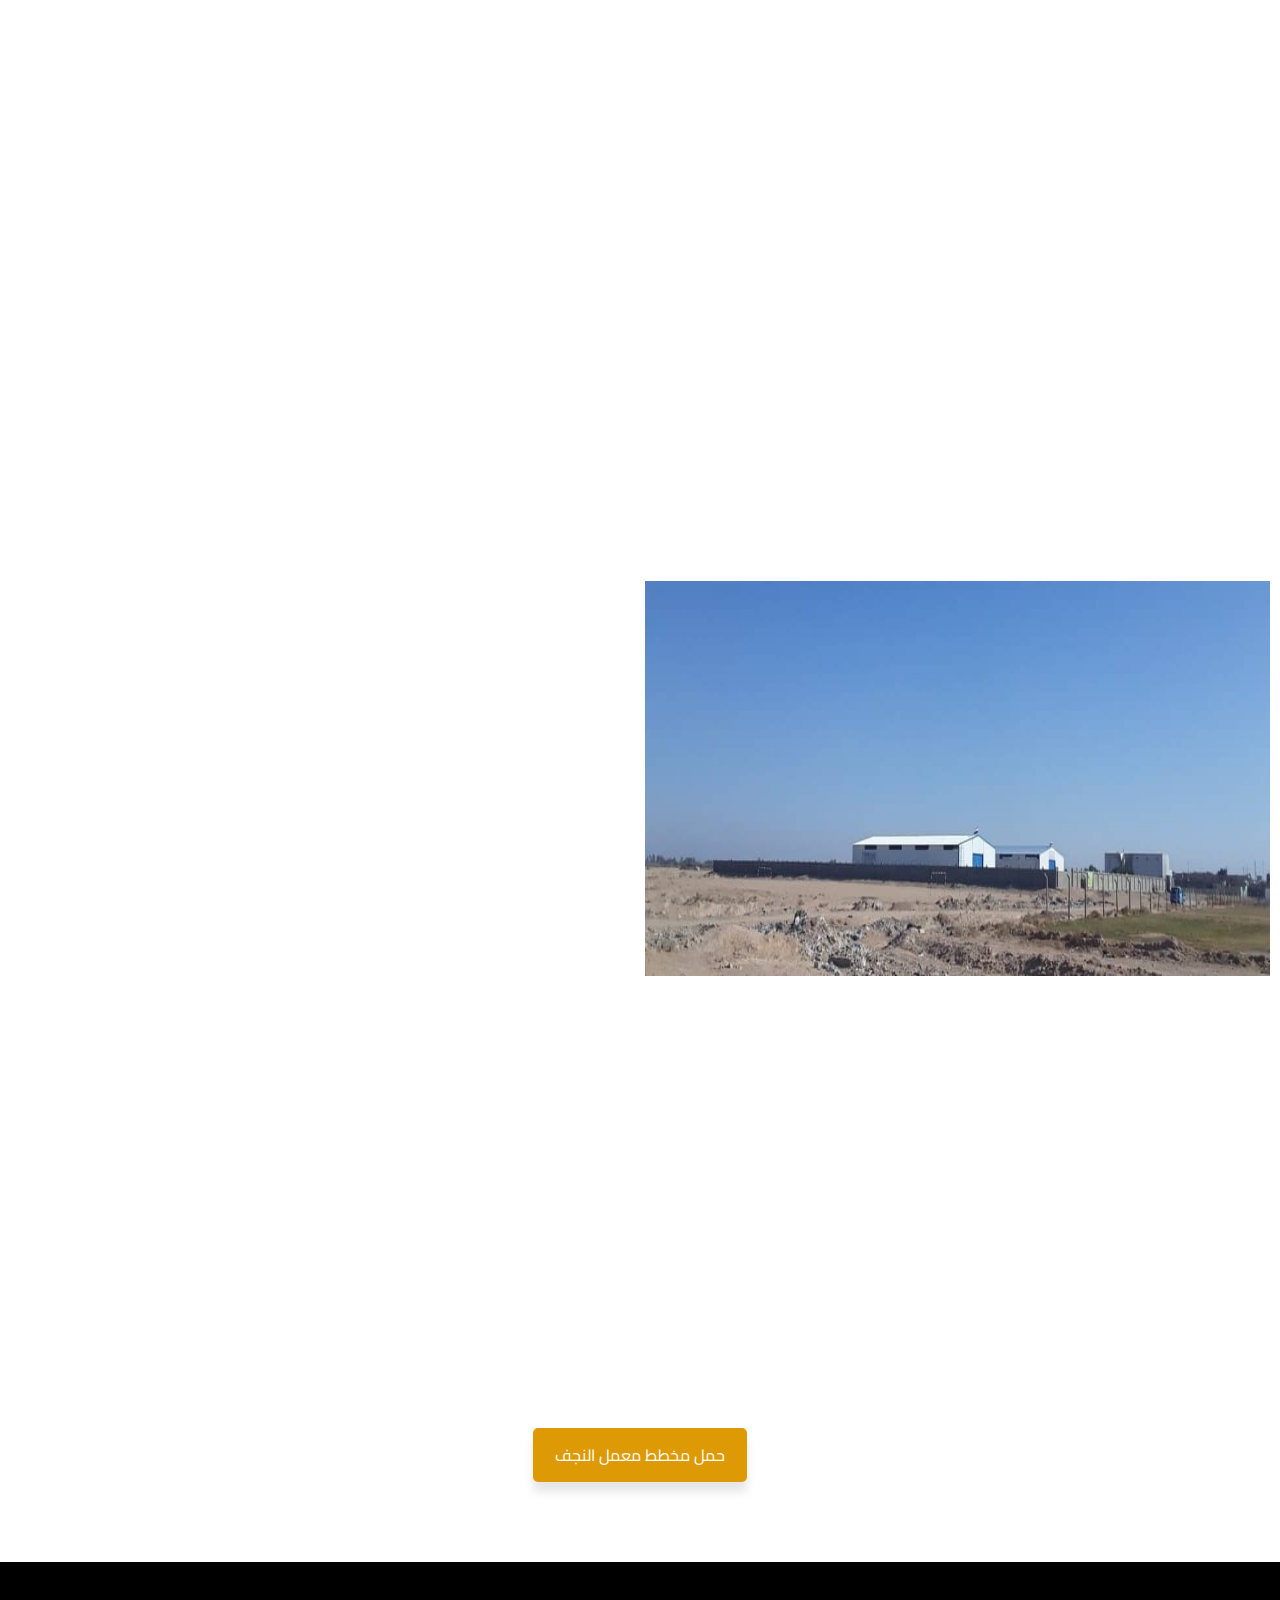
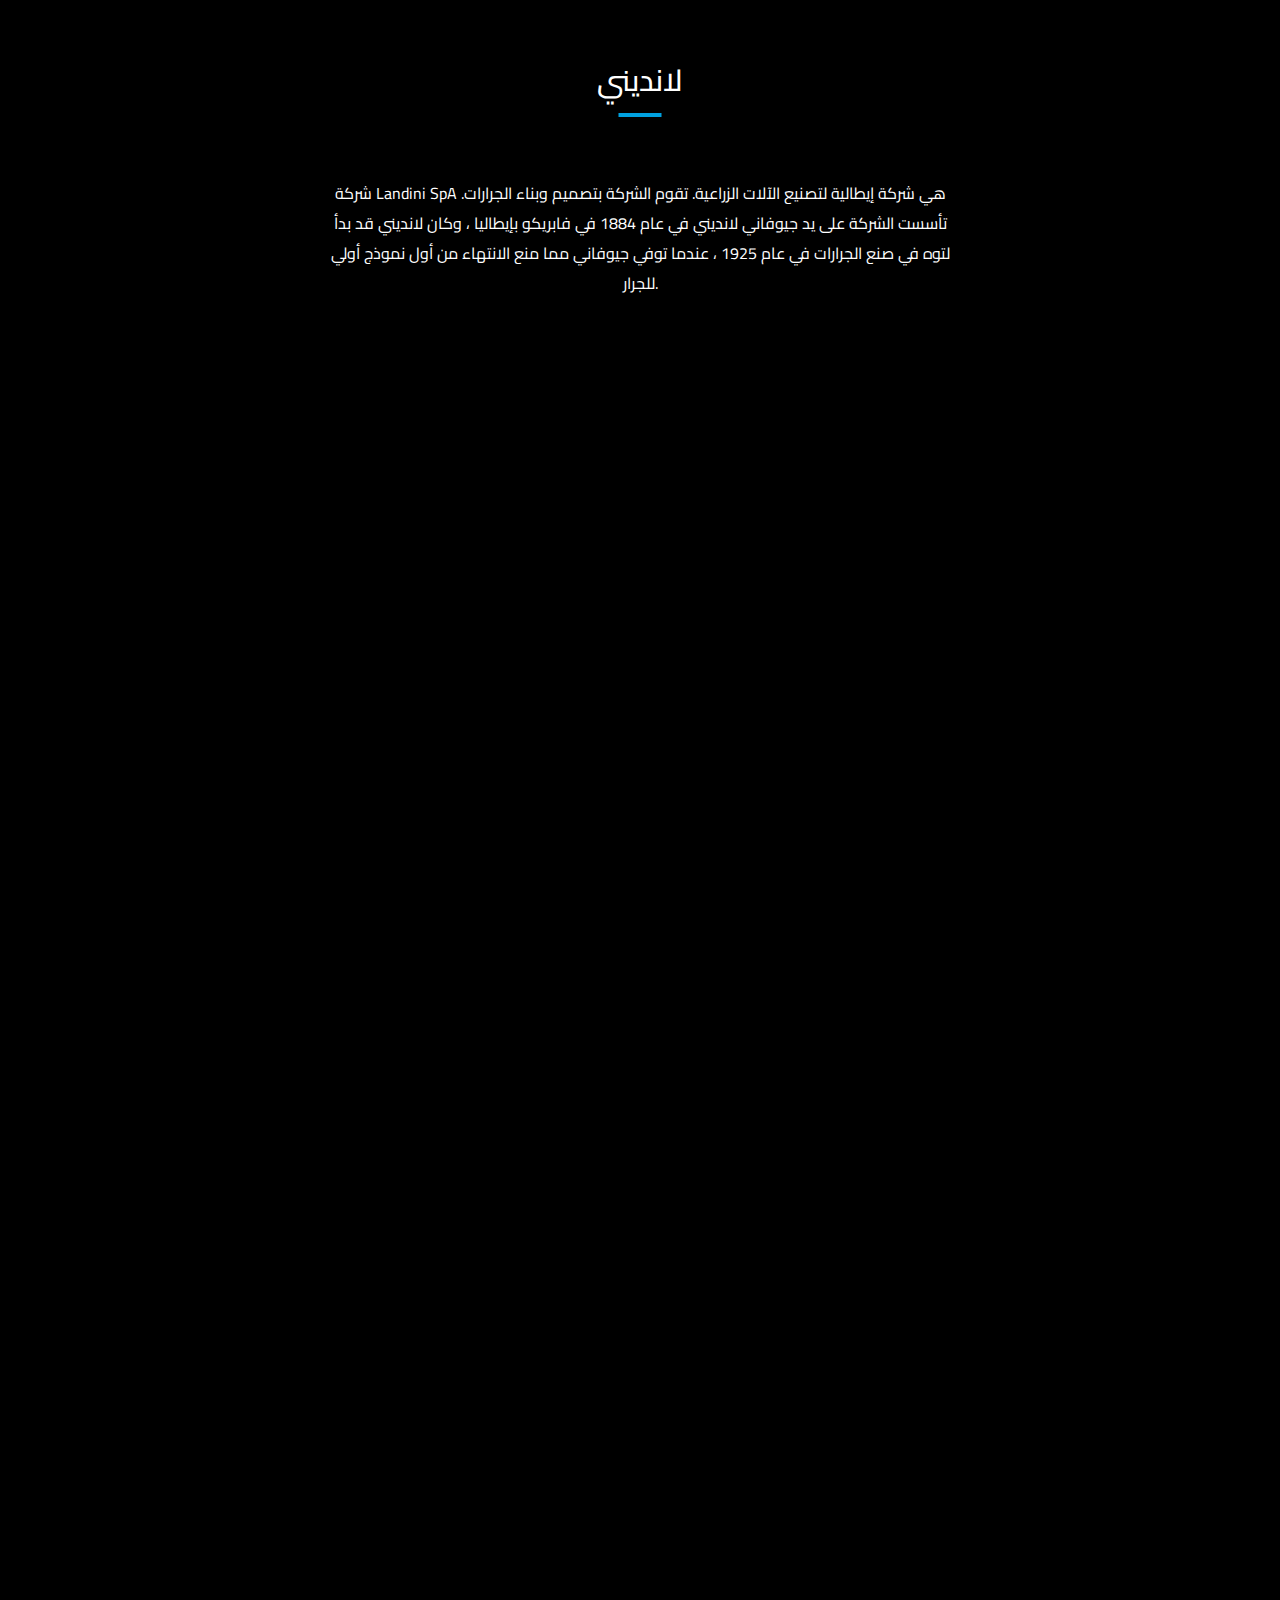
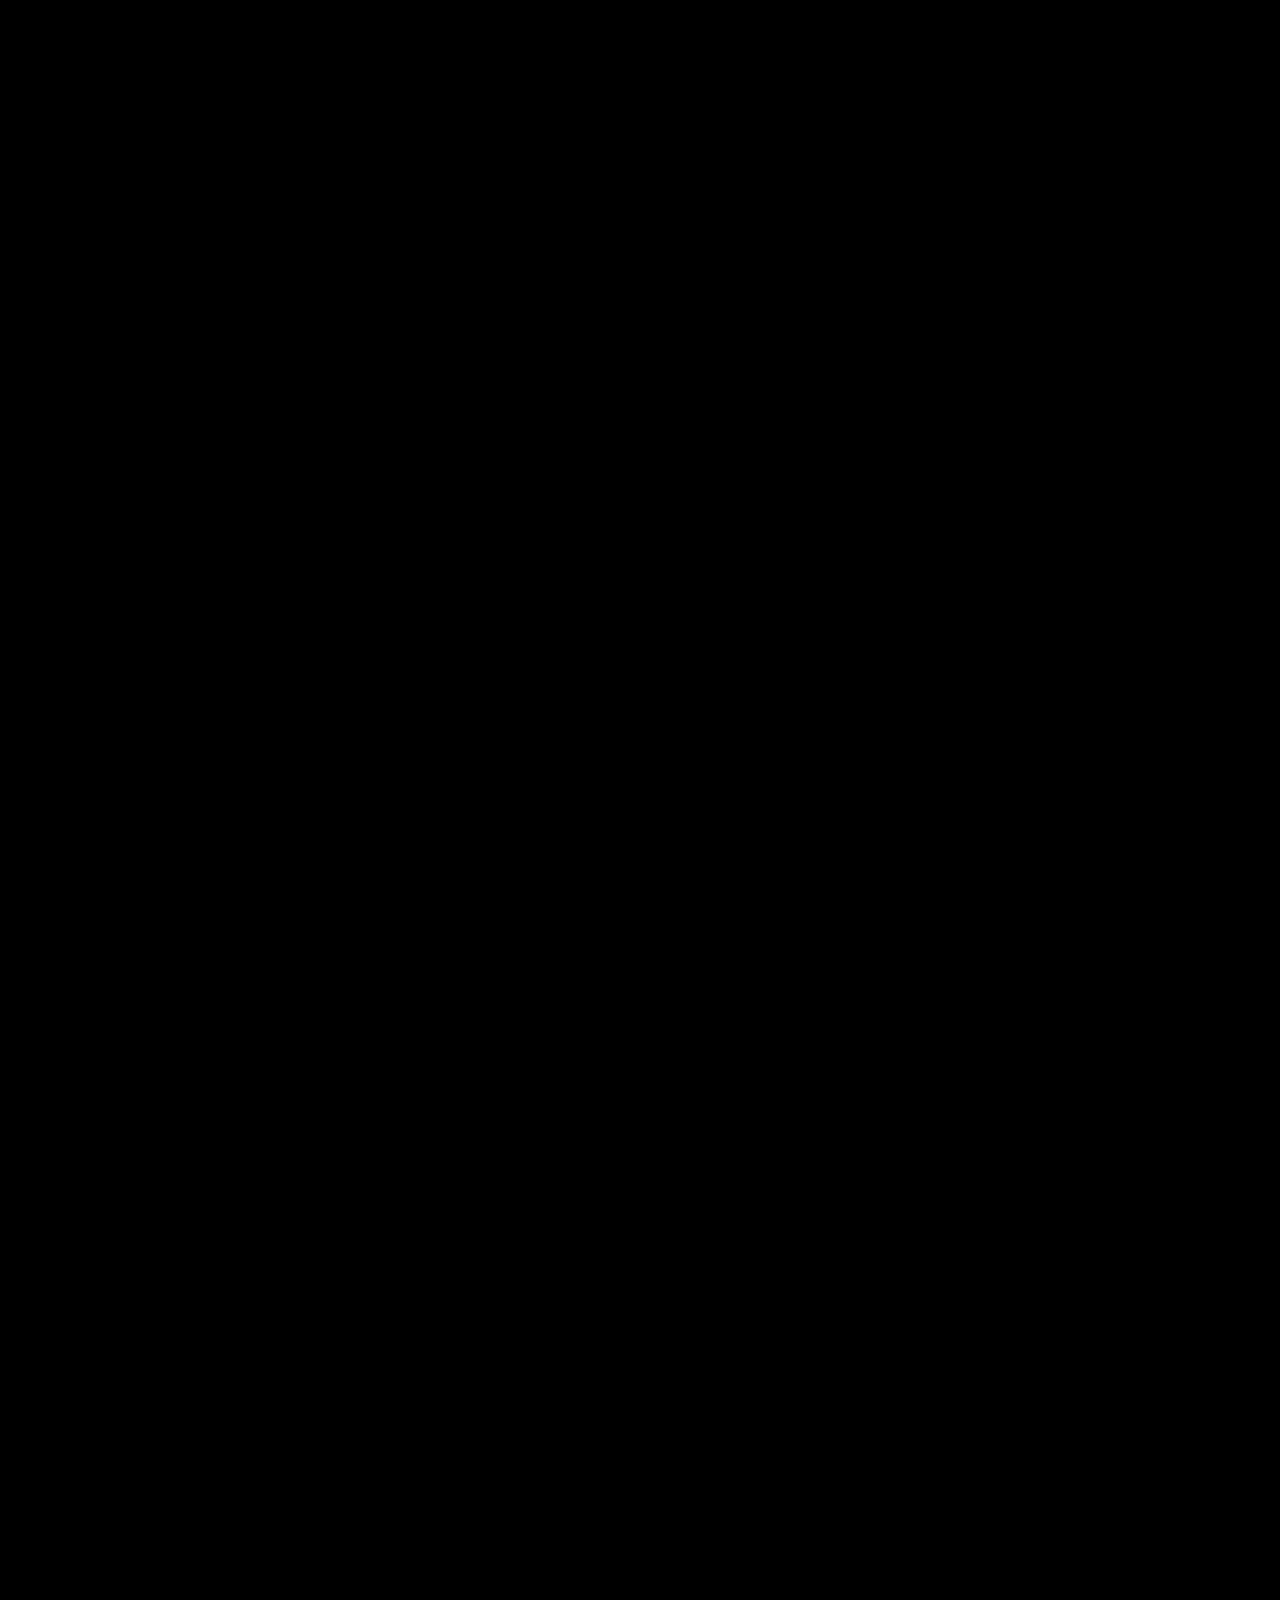
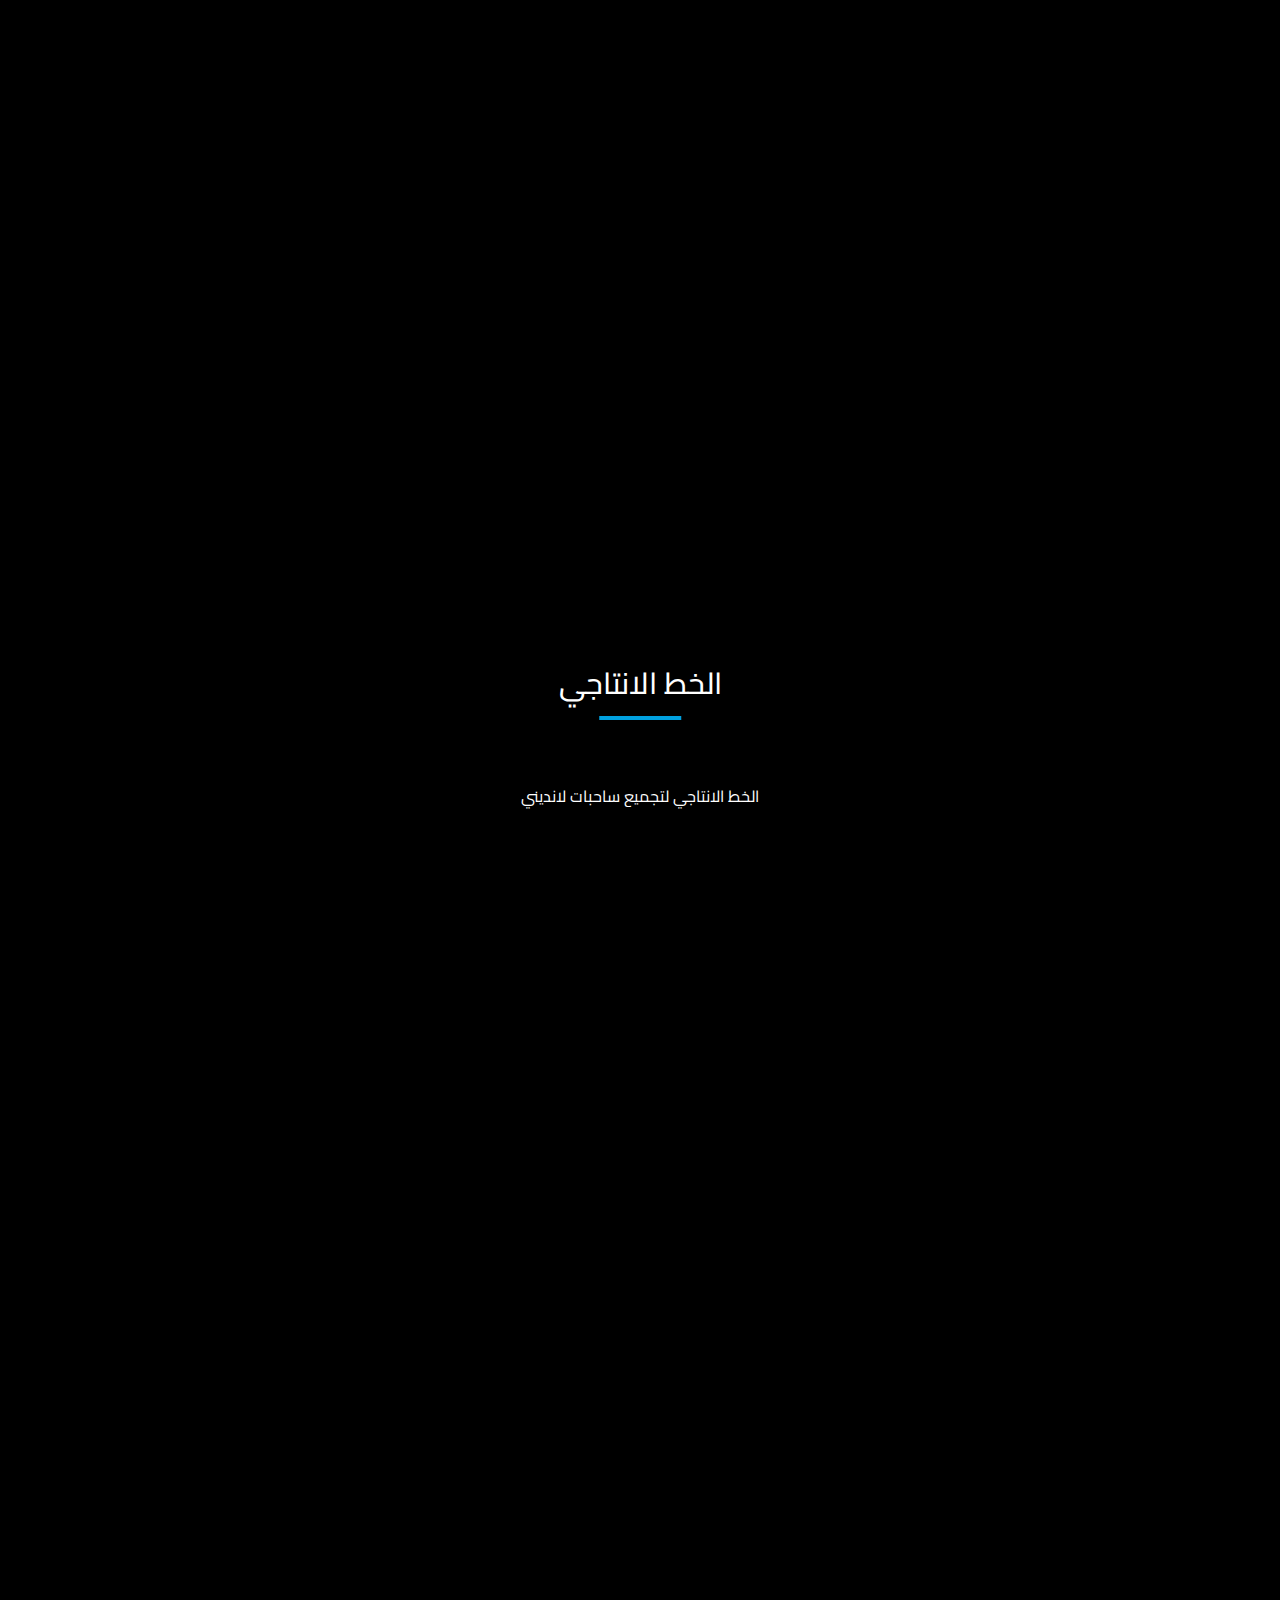
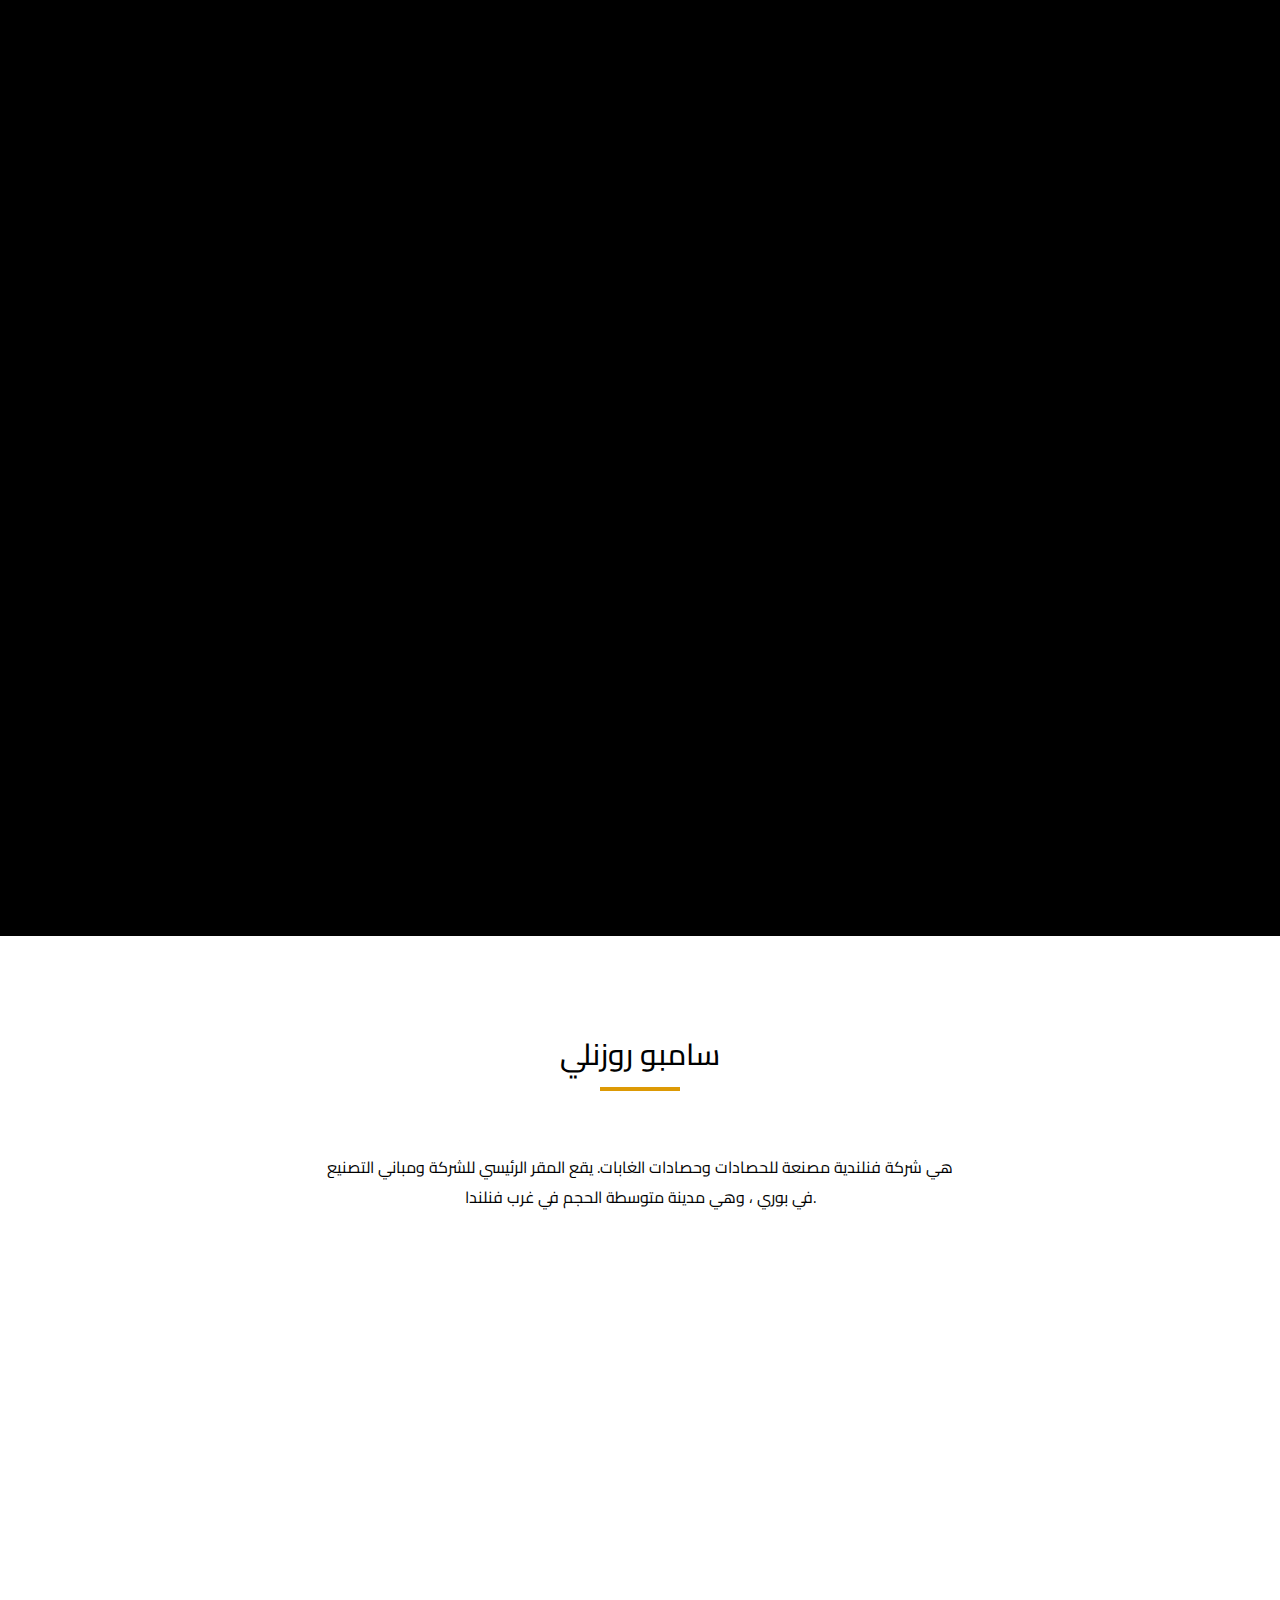
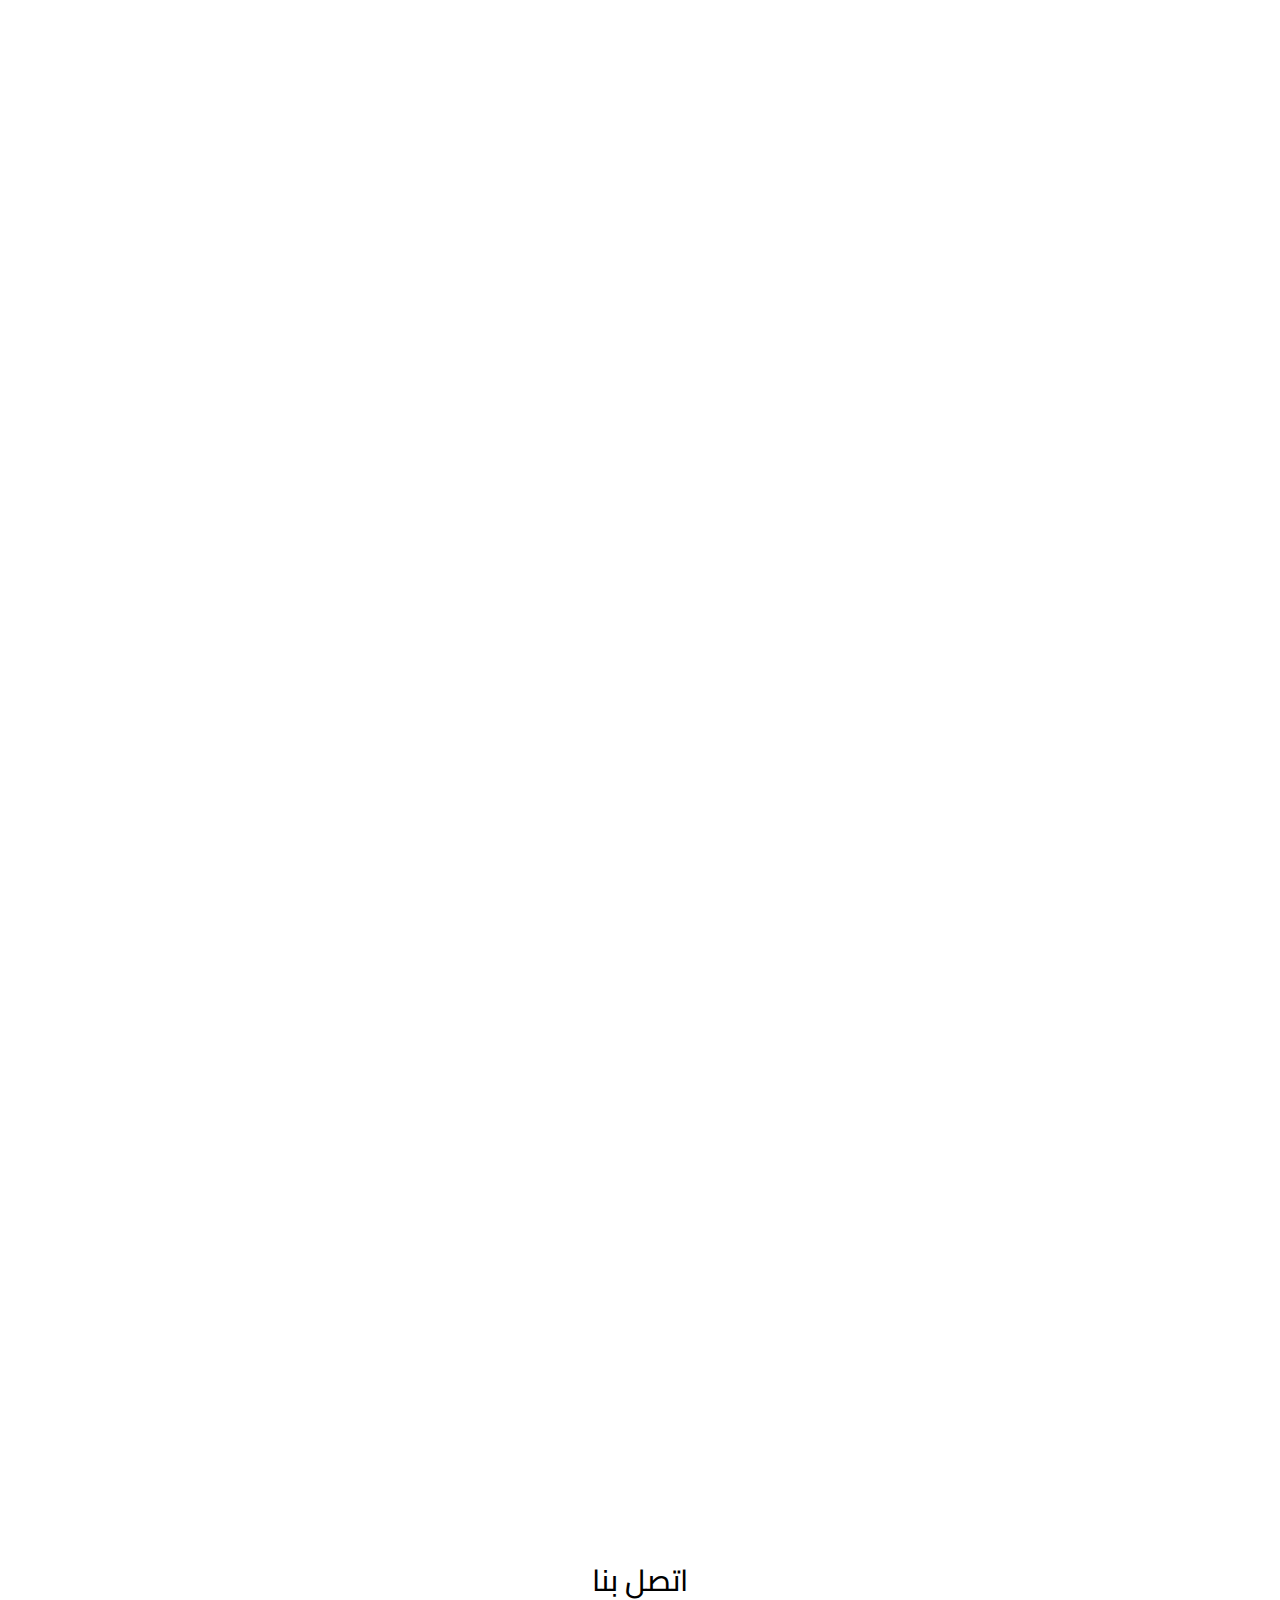
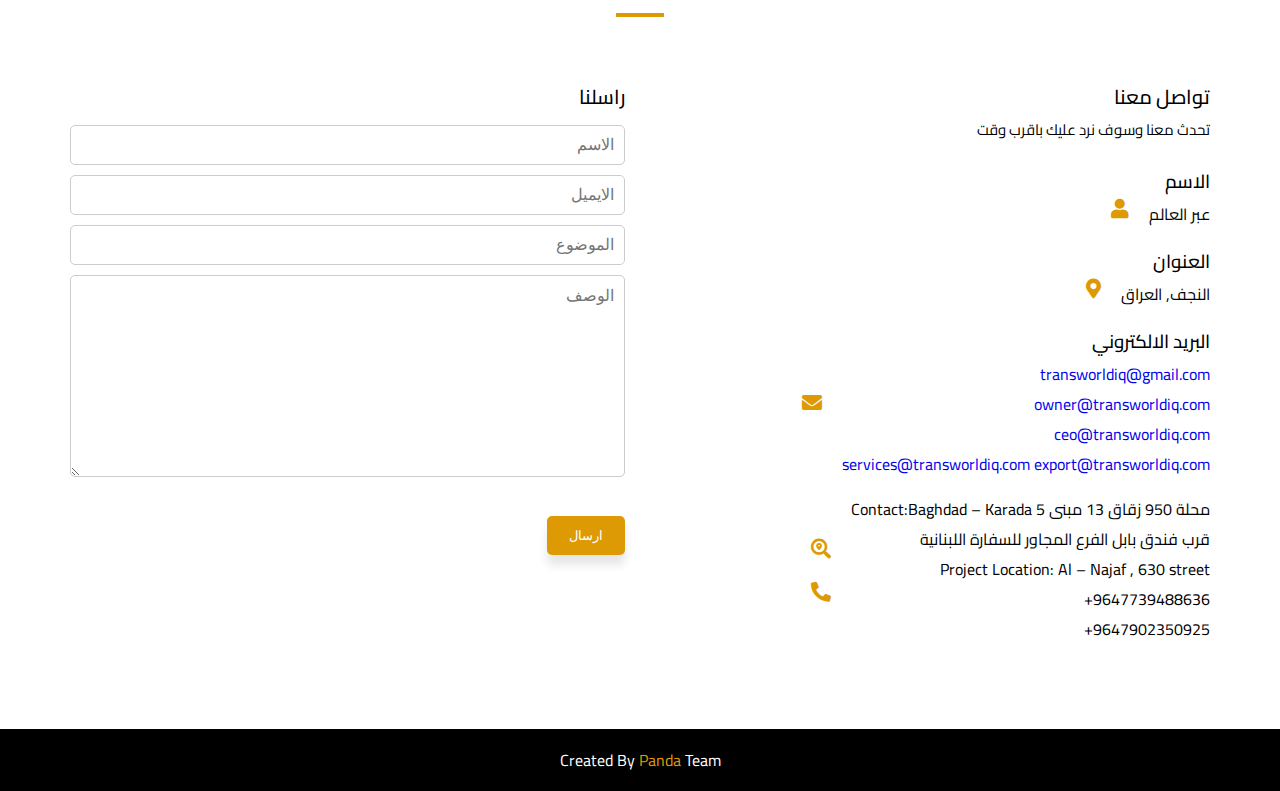
==== commit 83d25360: "changed company location" ====
--- a/indexAr.html
+++ b/indexAr.html
@@ -545,7 +545,12 @@
         
       </span> 
       <span class="content">
-        Contact:Baghdad – Karada  محلة 950 زقاق 1 الدار 31 <br>
+        Contact:Baghdad – Karada   محلة 950 زقاق 13 مبنى 5 
+        <br>
+        قرب فندق بابل
+        الفرع المجاور للسفارة اللبنانية 
+        
+        <br>
         Project Location: Al – Najaf  , 630 street<br>
         +9647739488636<br>
         +9647902350925<br>
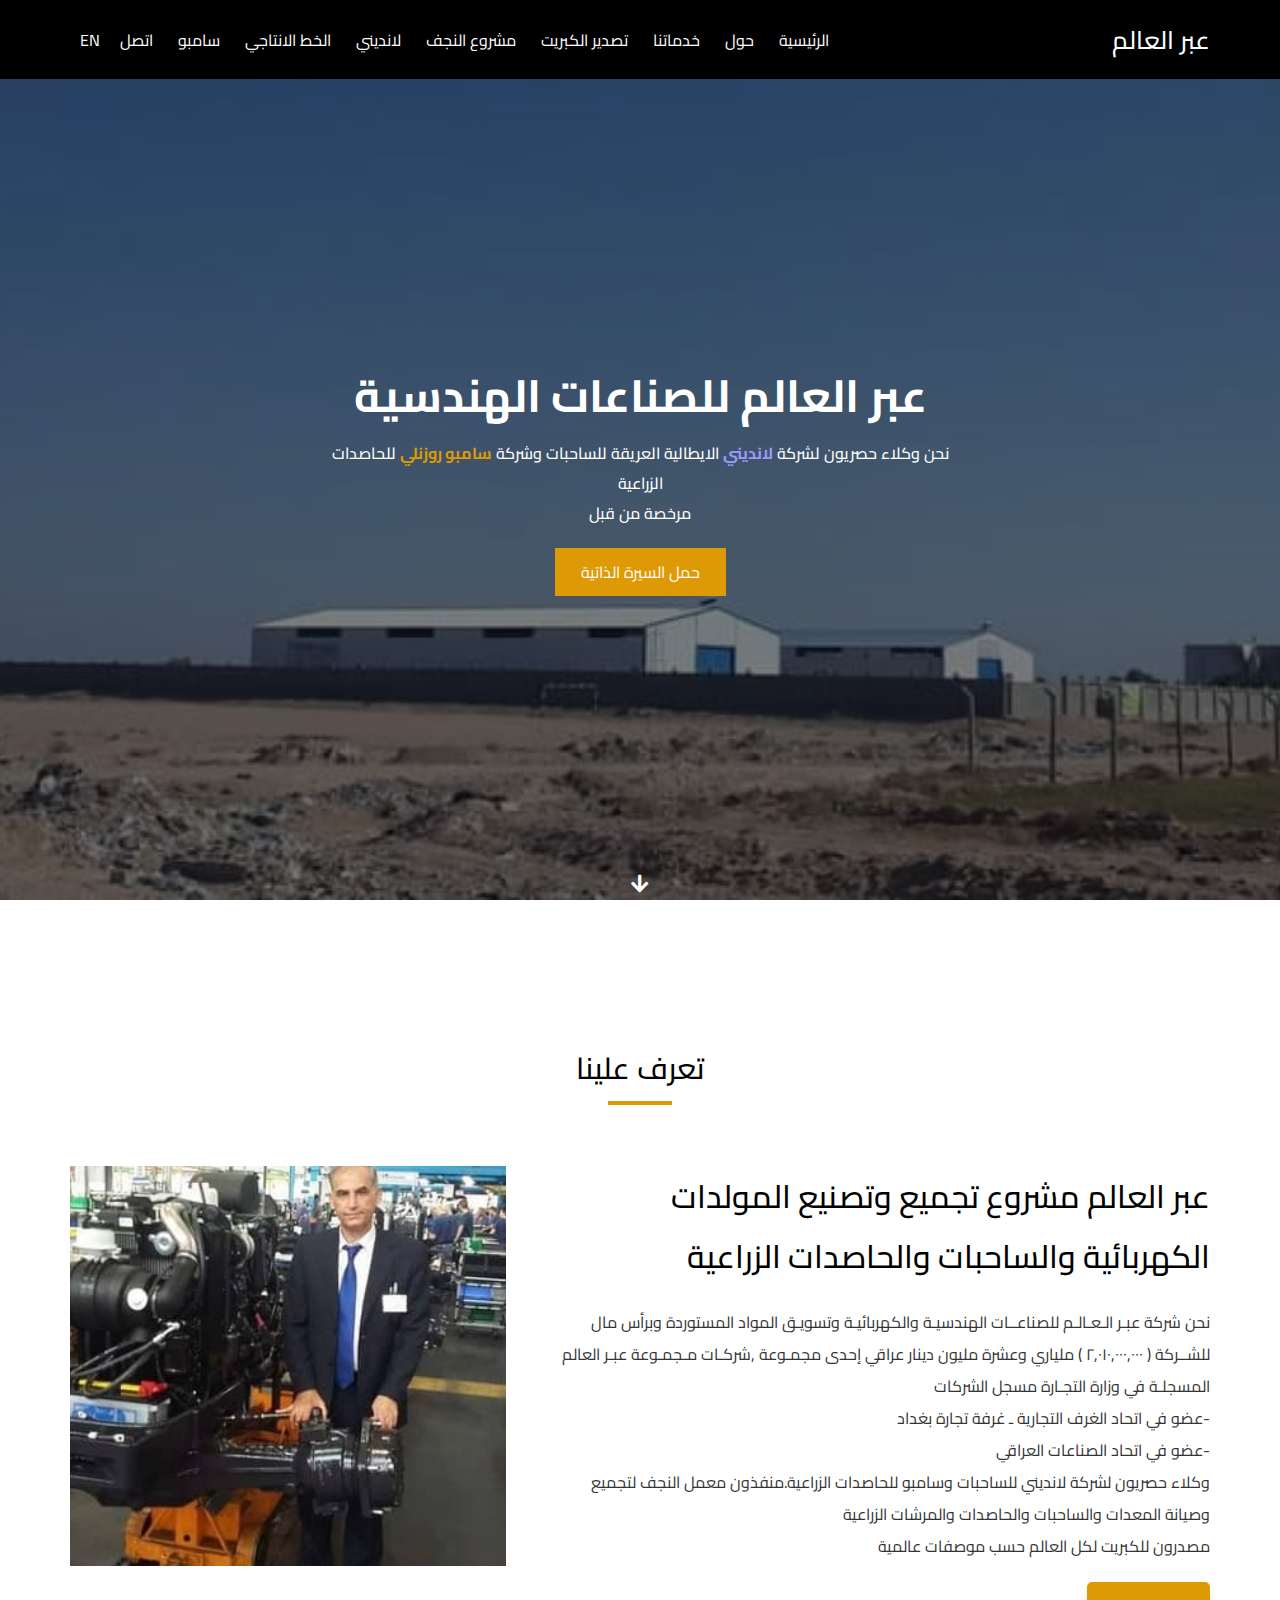
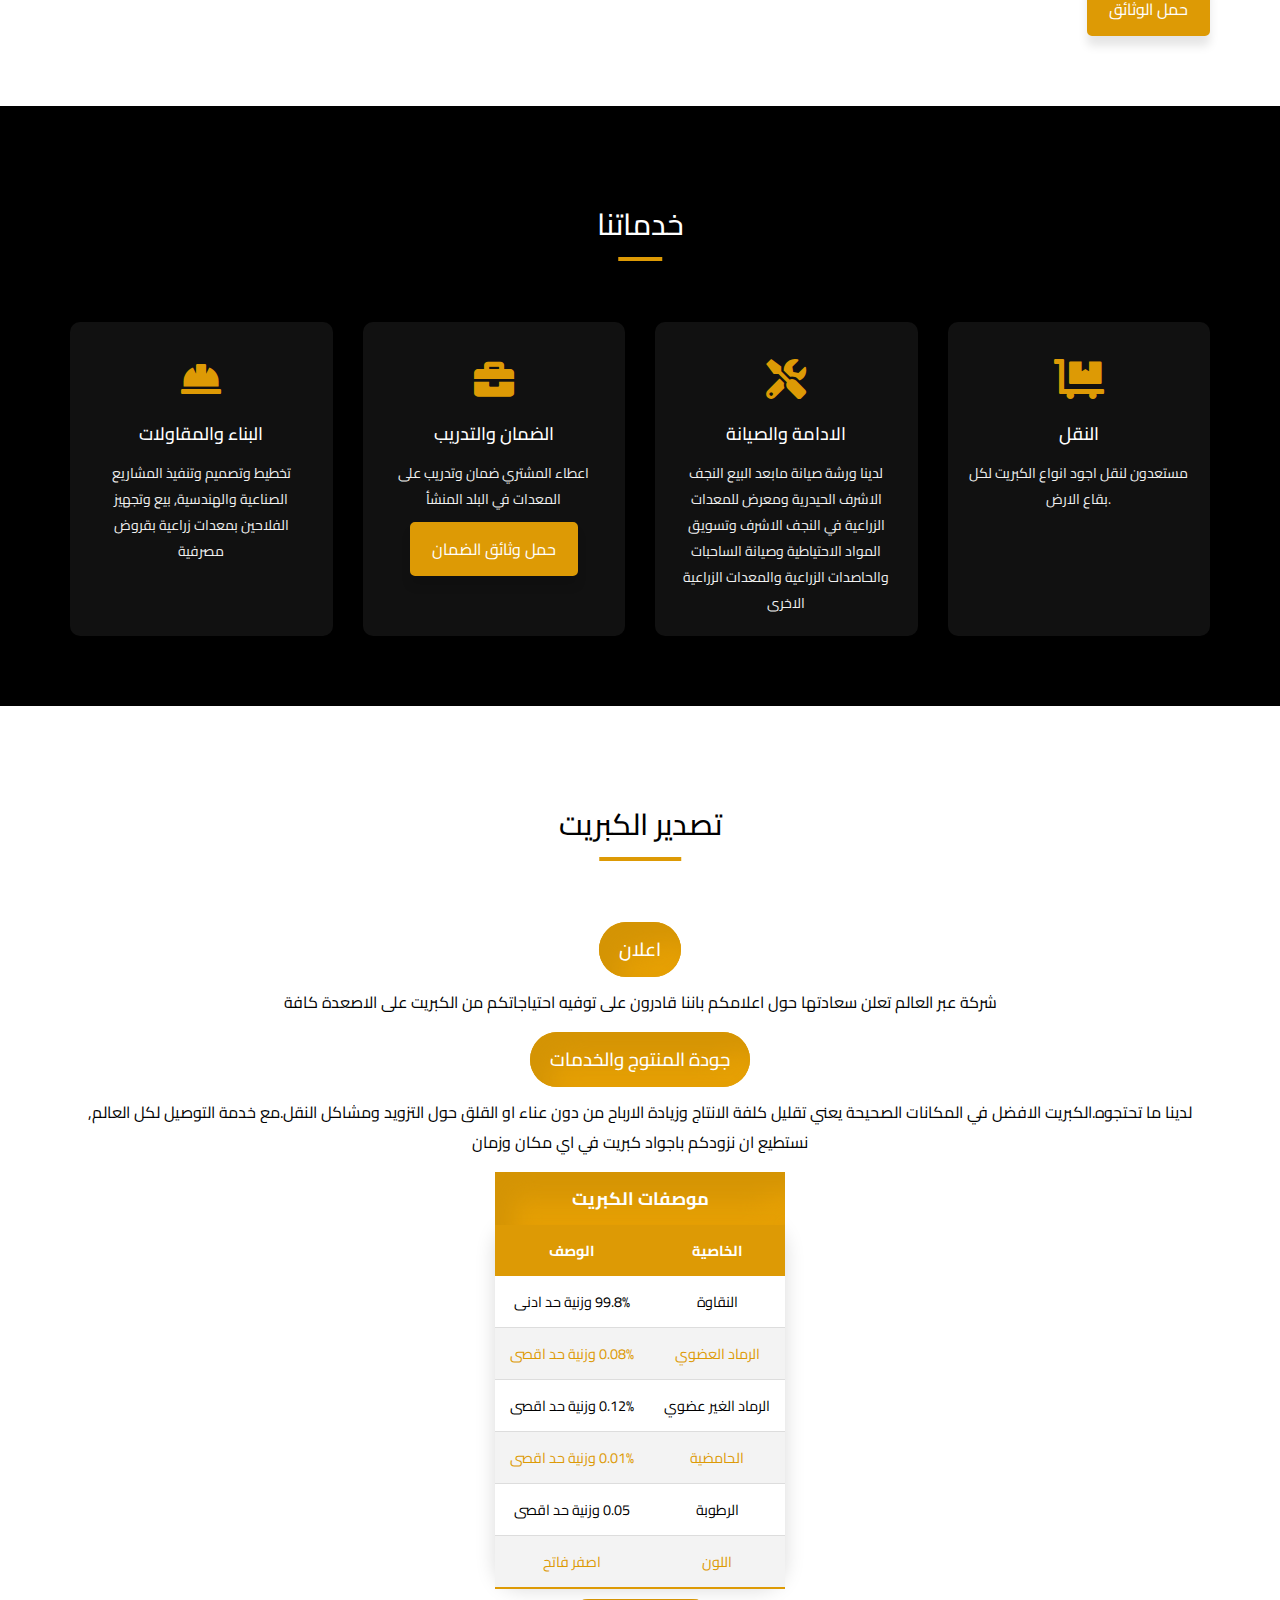
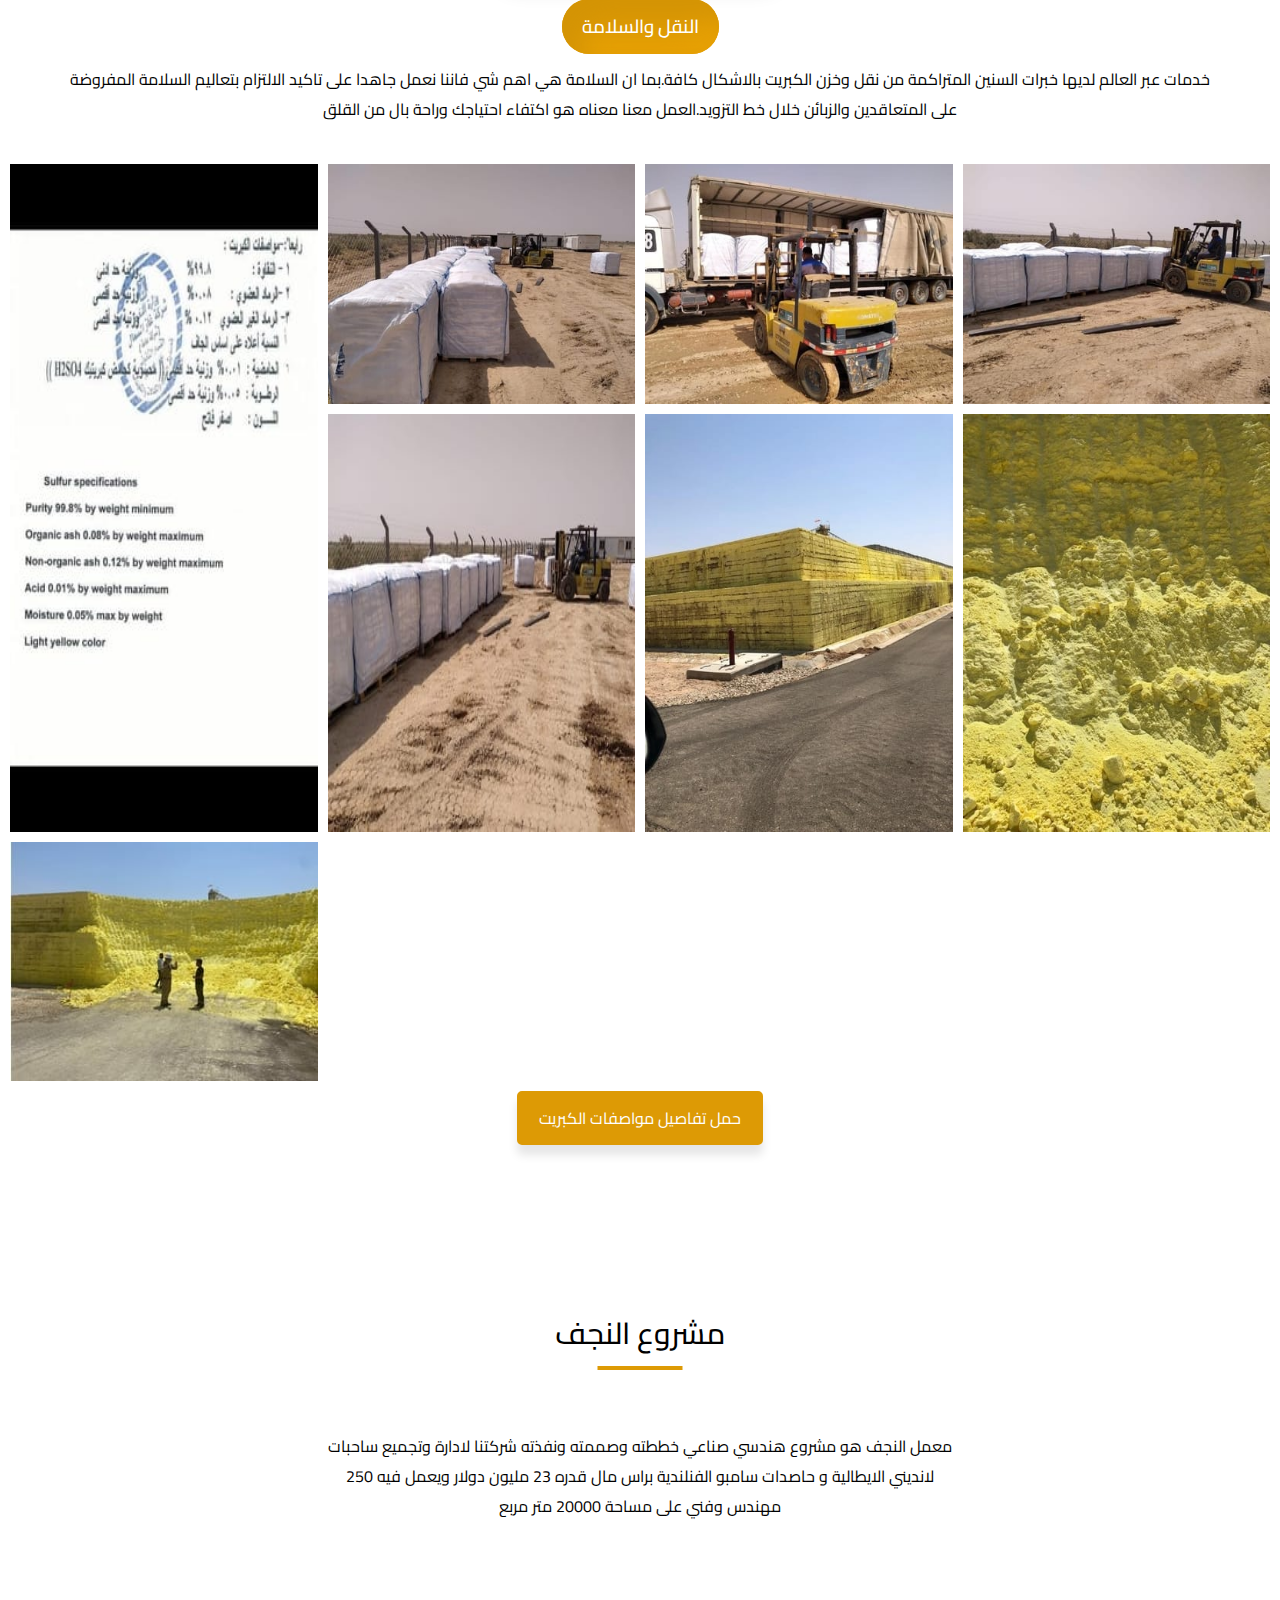
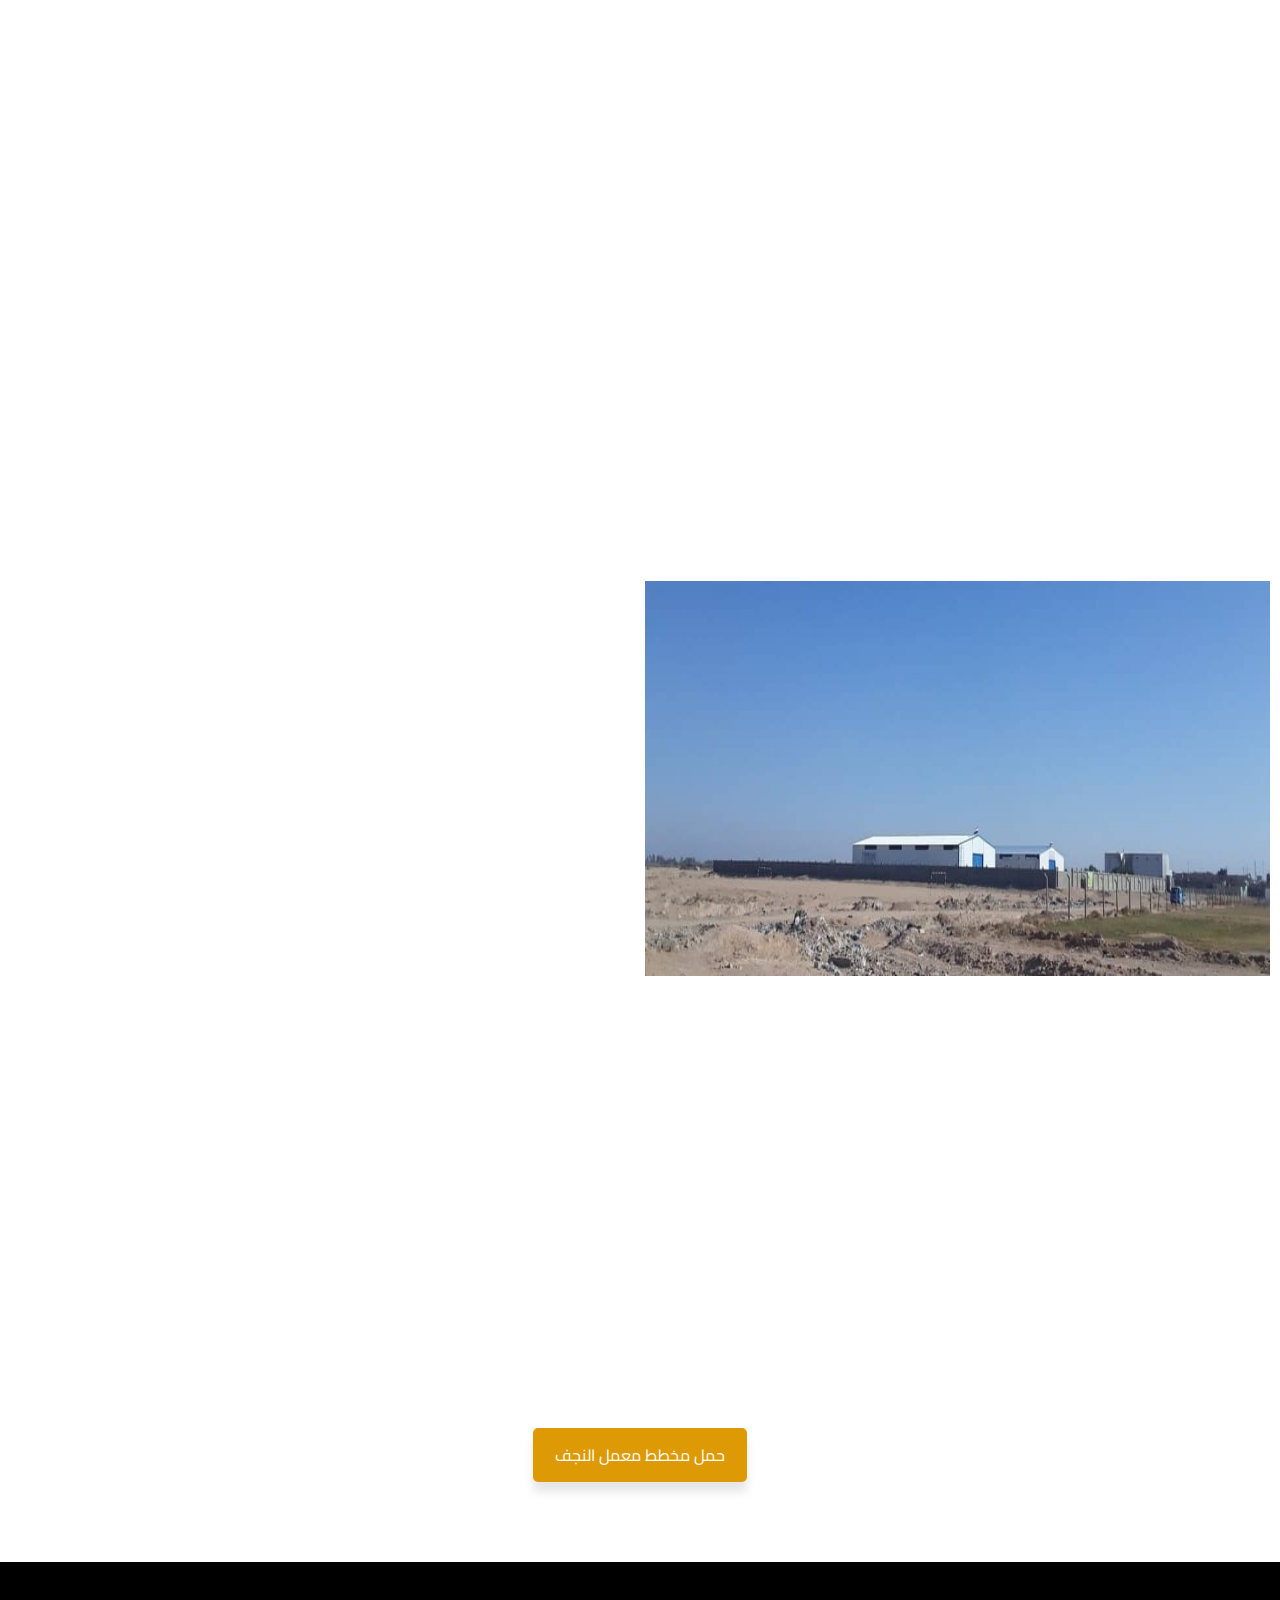
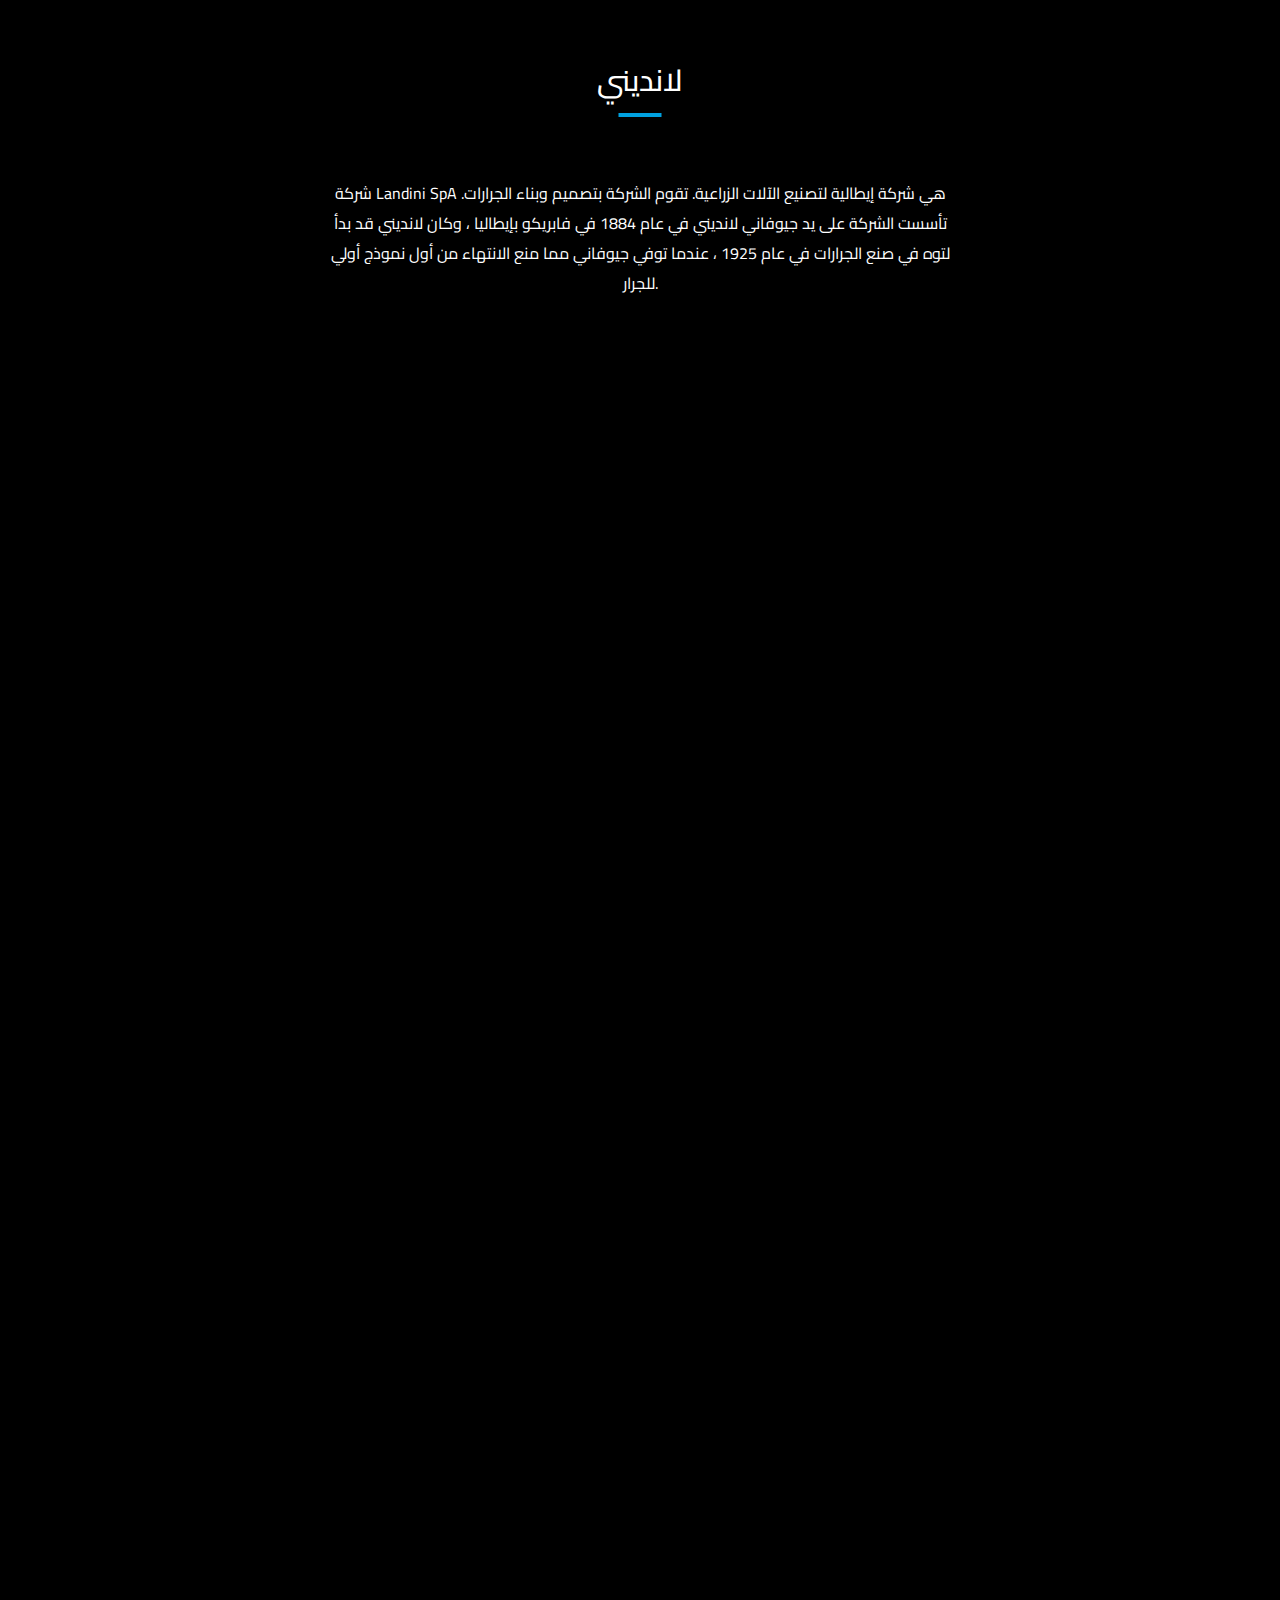
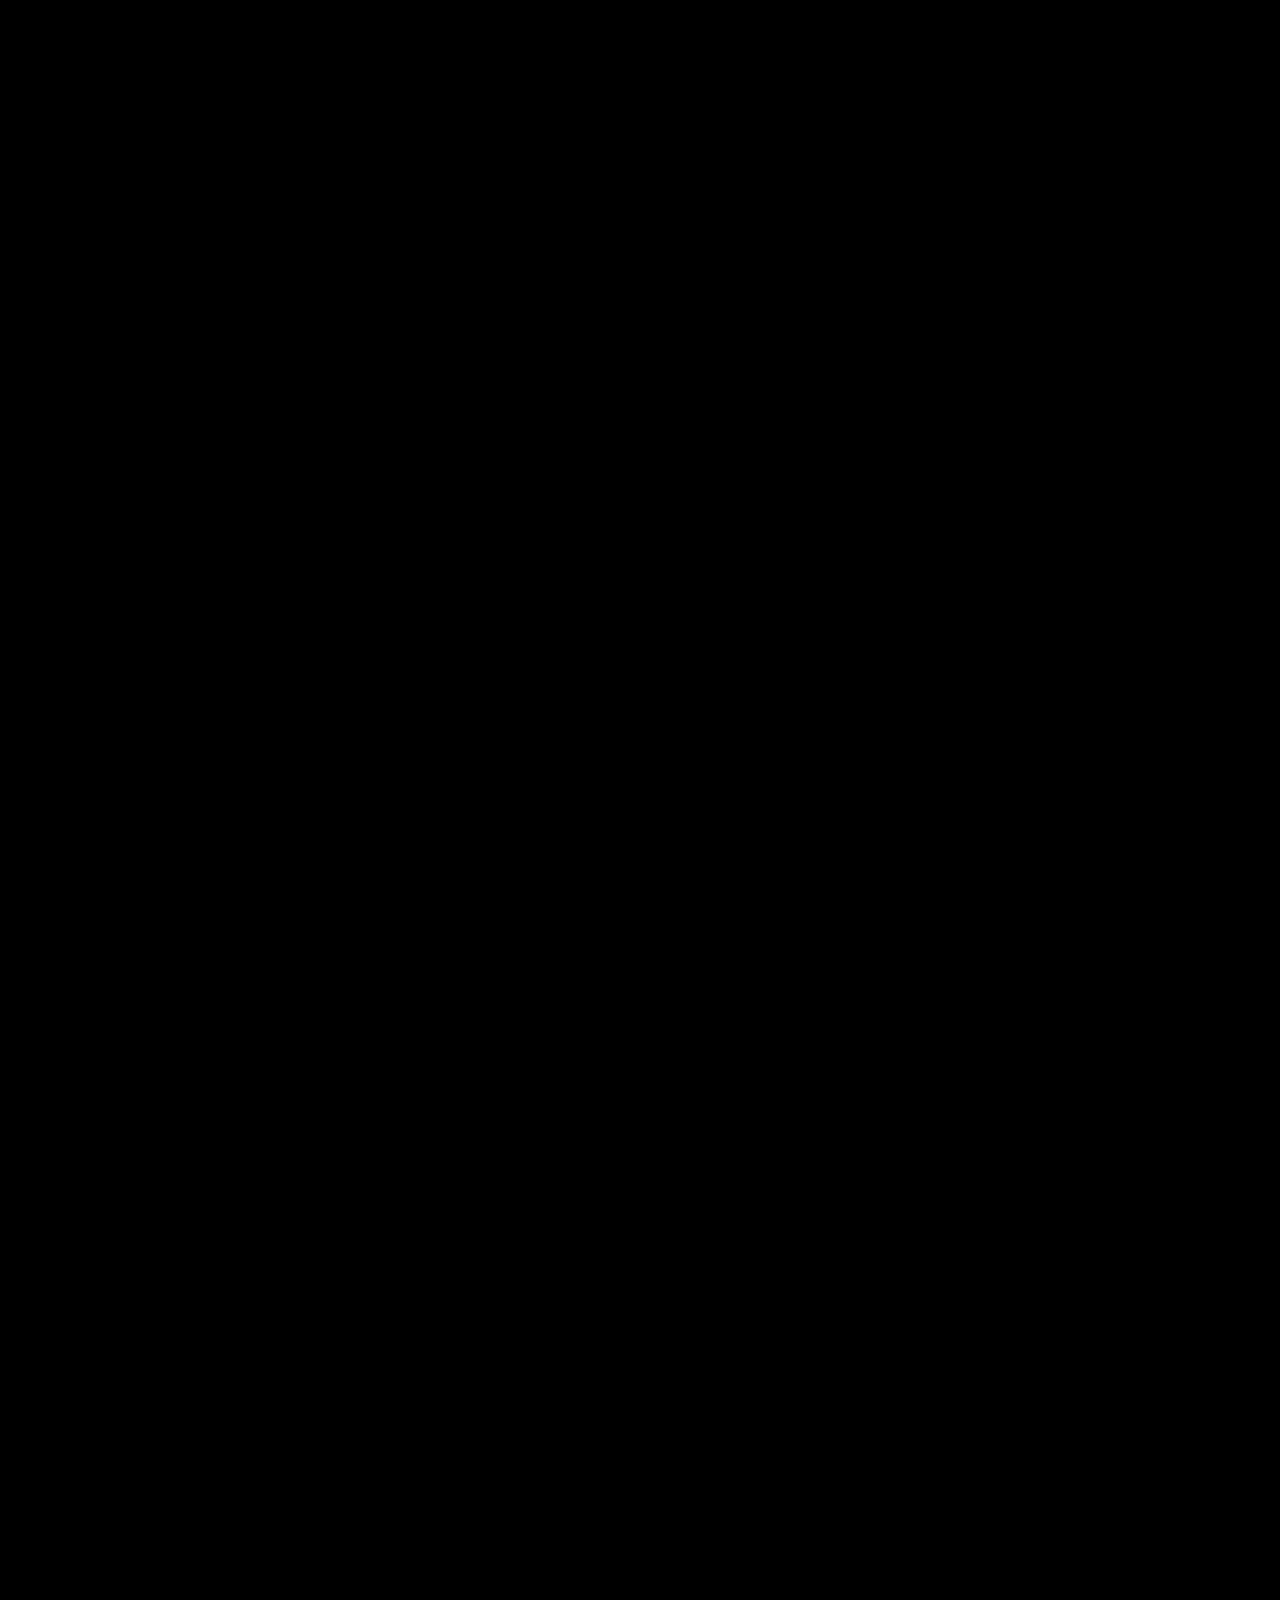
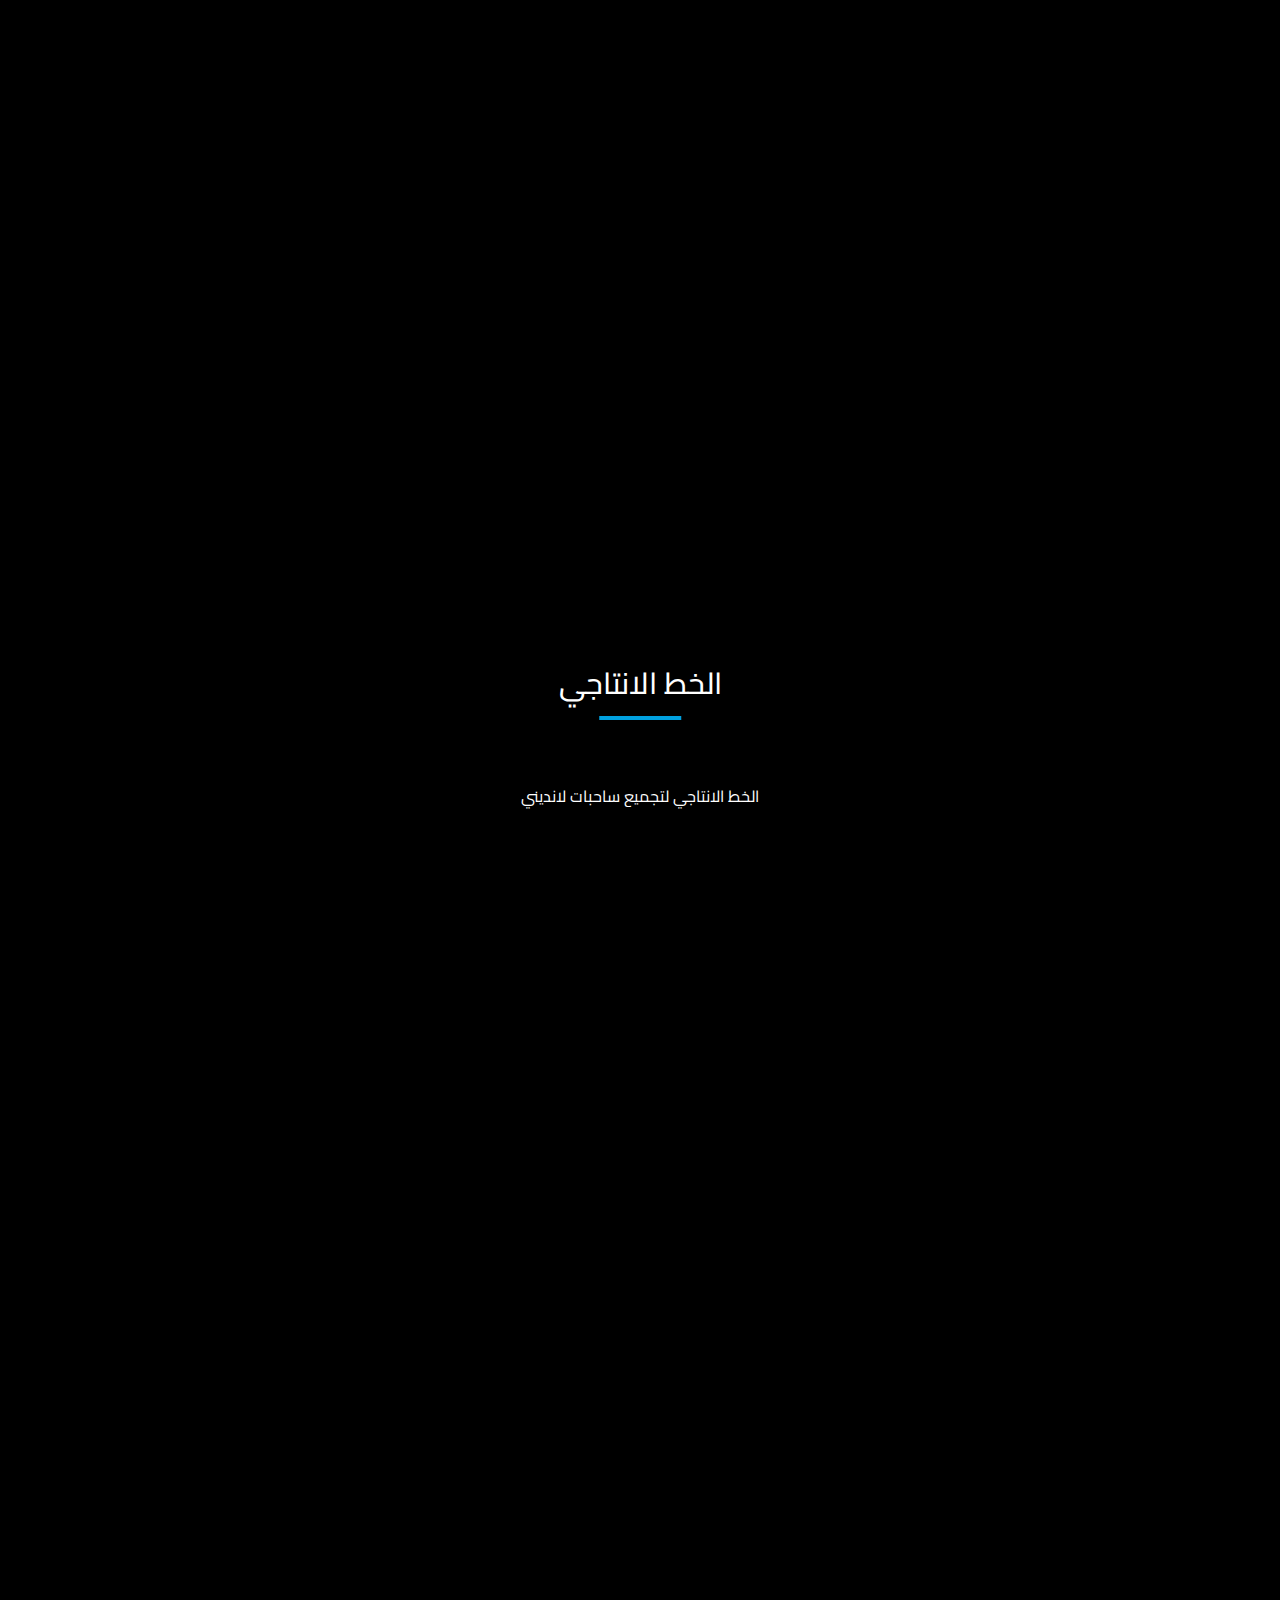
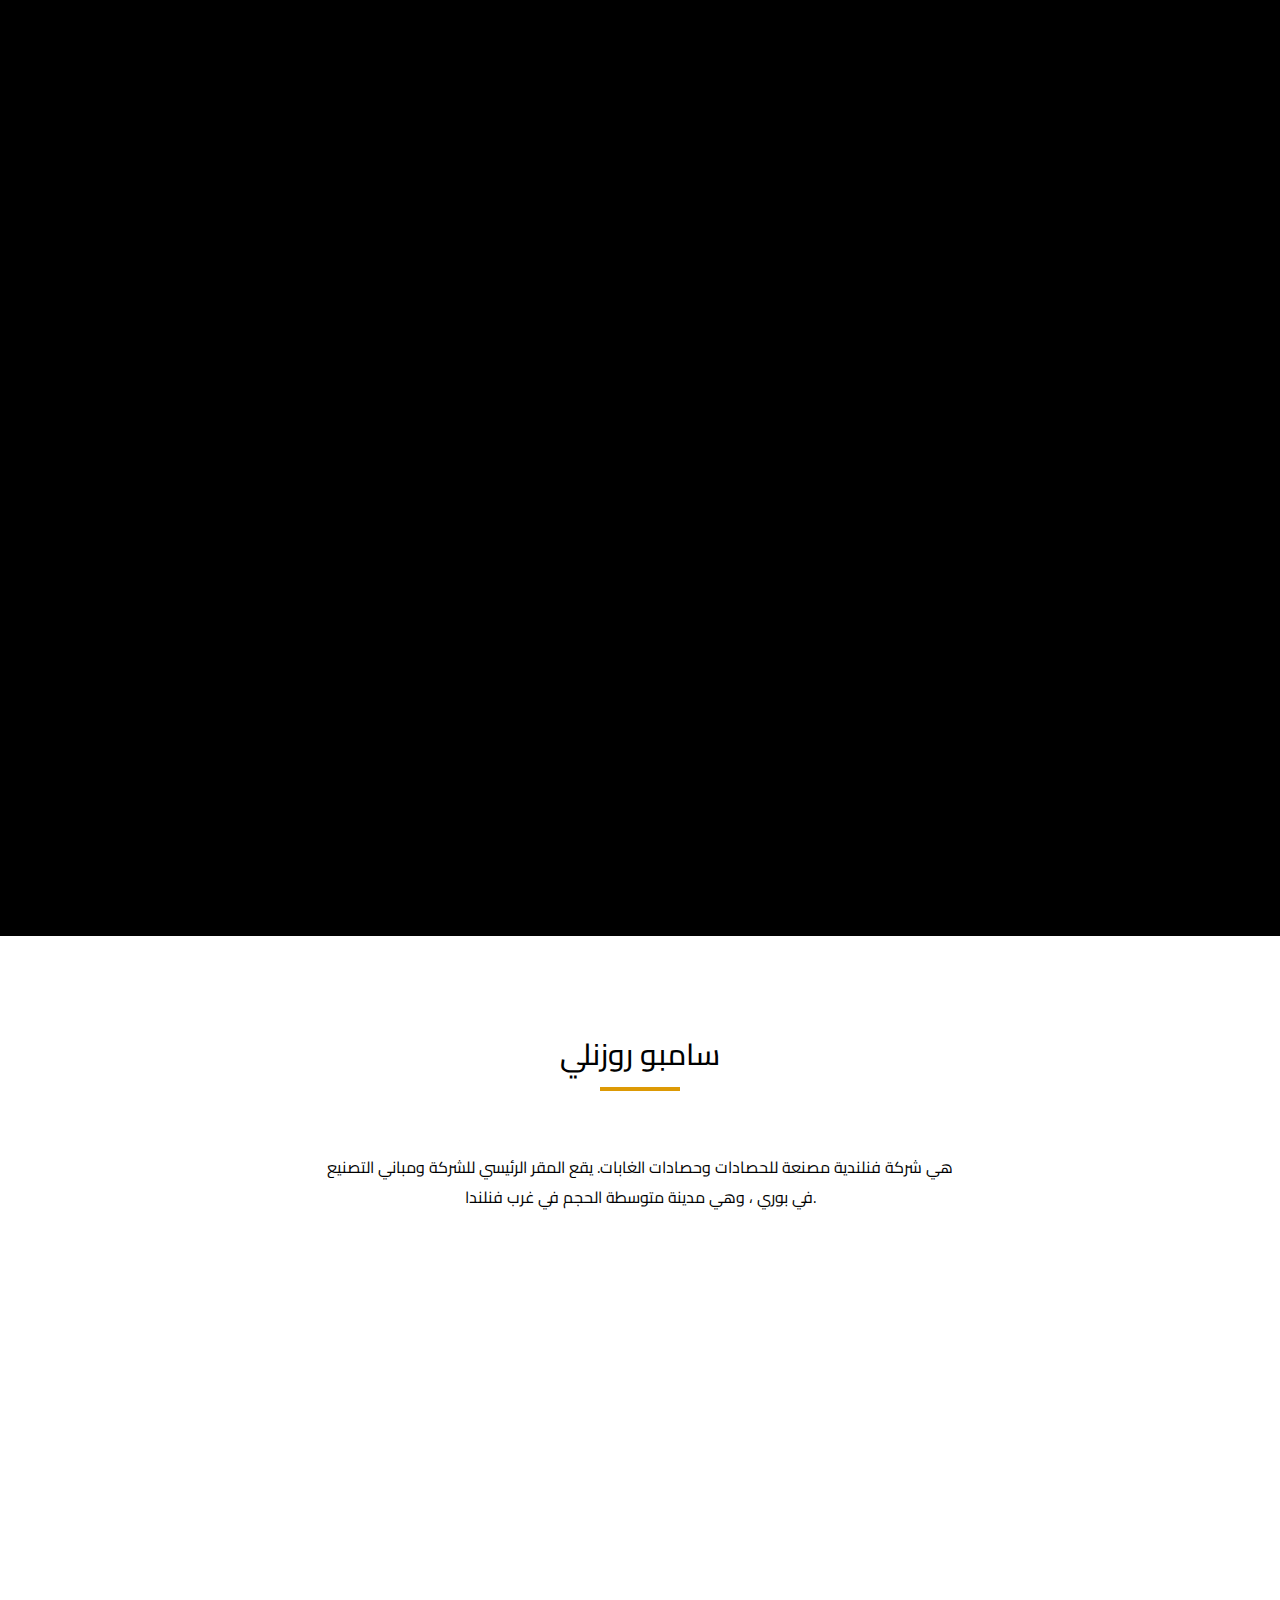
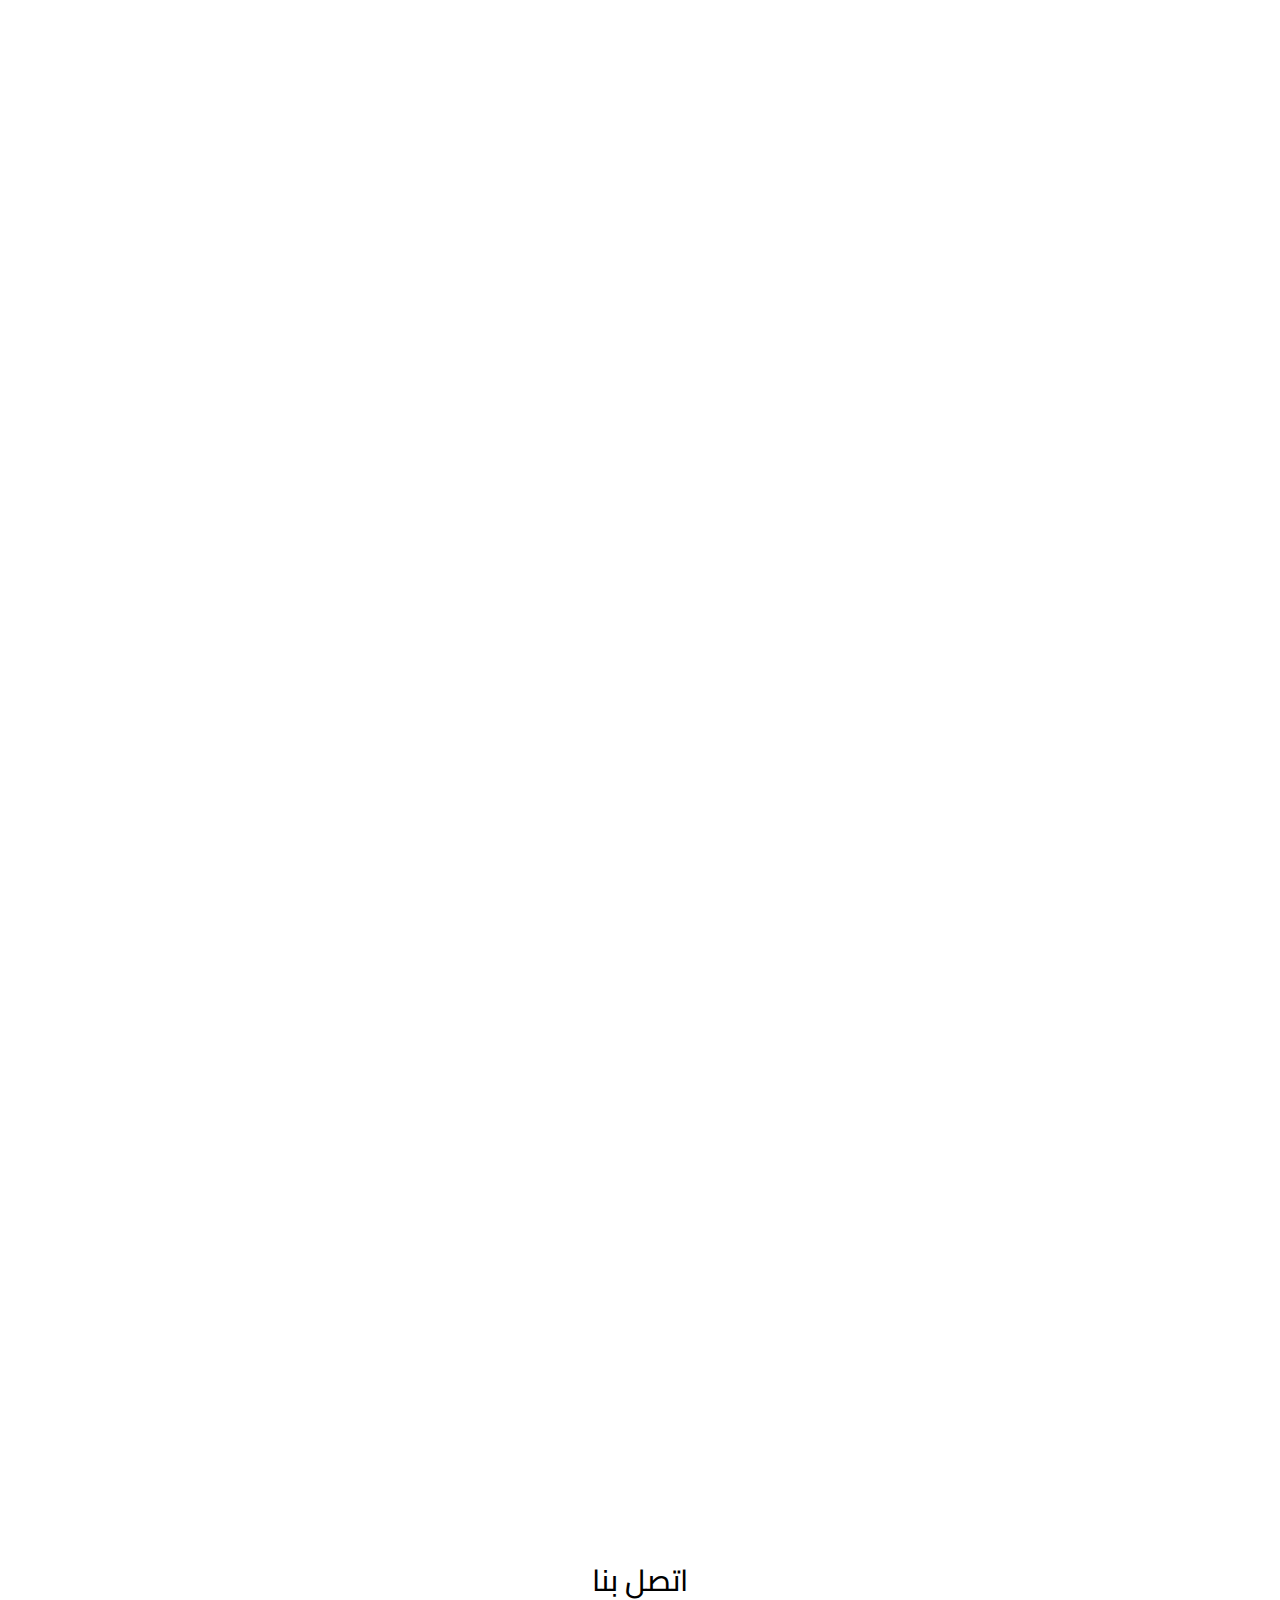
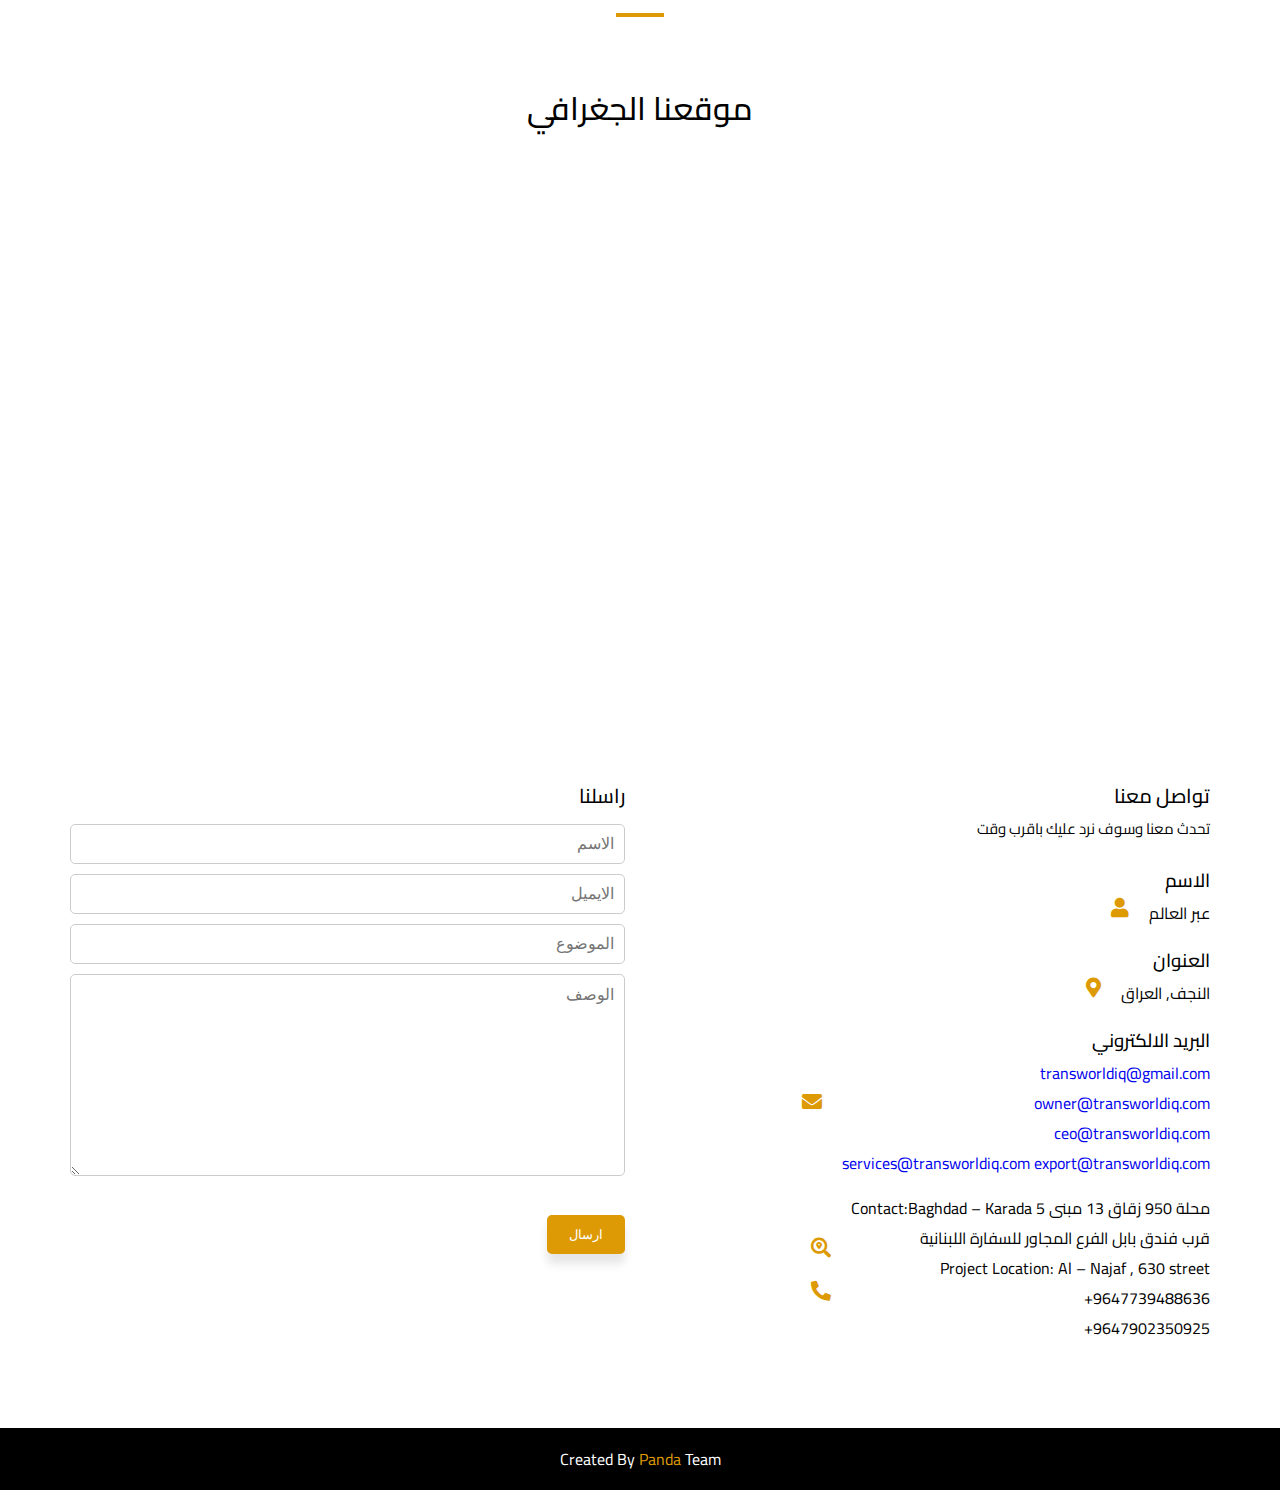
==== commit 22007e2d: "map added" ====
--- a/indexAr.html
+++ b/indexAr.html
@@ -444,6 +444,10 @@
     <section class="section contact" id="contact">
       <div class="title">
         <h1>اتصل بنا</h1>
+      </div>
+       <div class="map">
+        <h1 class="map__heading">موقعنا الجغرافي</h1>
+        <iframe loading = "lazy" src="https://www.google.com/maps/embed?pb=!1m18!1m12!1m3!1d3335.1280641088138!2d44.386373815151046!3d33.28931248082035!2m3!1f0!2f0!3f0!3m2!1i1024!2i768!4f13.1!3m3!1m2!1s0x15577f65138e2483%3A0xc848ddb3c5332fcd!2sTransworld%20company!5e0!3m2!1sen!2siq!4v1648274602527!5m2!1sen!2siq" width="800" height="600" style="border:0;" allowfullscreen="" loading="lazy" referrerpolicy="no-referrer-when-downgrade"></iframe>
       </div>
 
       <div class="contact-center container">
--- a/styles.css
+++ b/styles.css
@@ -1023,4 +1023,16 @@
 .styled-table tbody tr.active-row {
     
     color: #dd9a05;
+}
+
+.map{
+  margin:2rem auto;
+  text-align: center;
+}
+.map__heading{
+  margin-bottom: 1rem;
+  
+}
+.map iframe{
+  width: 80%;
 }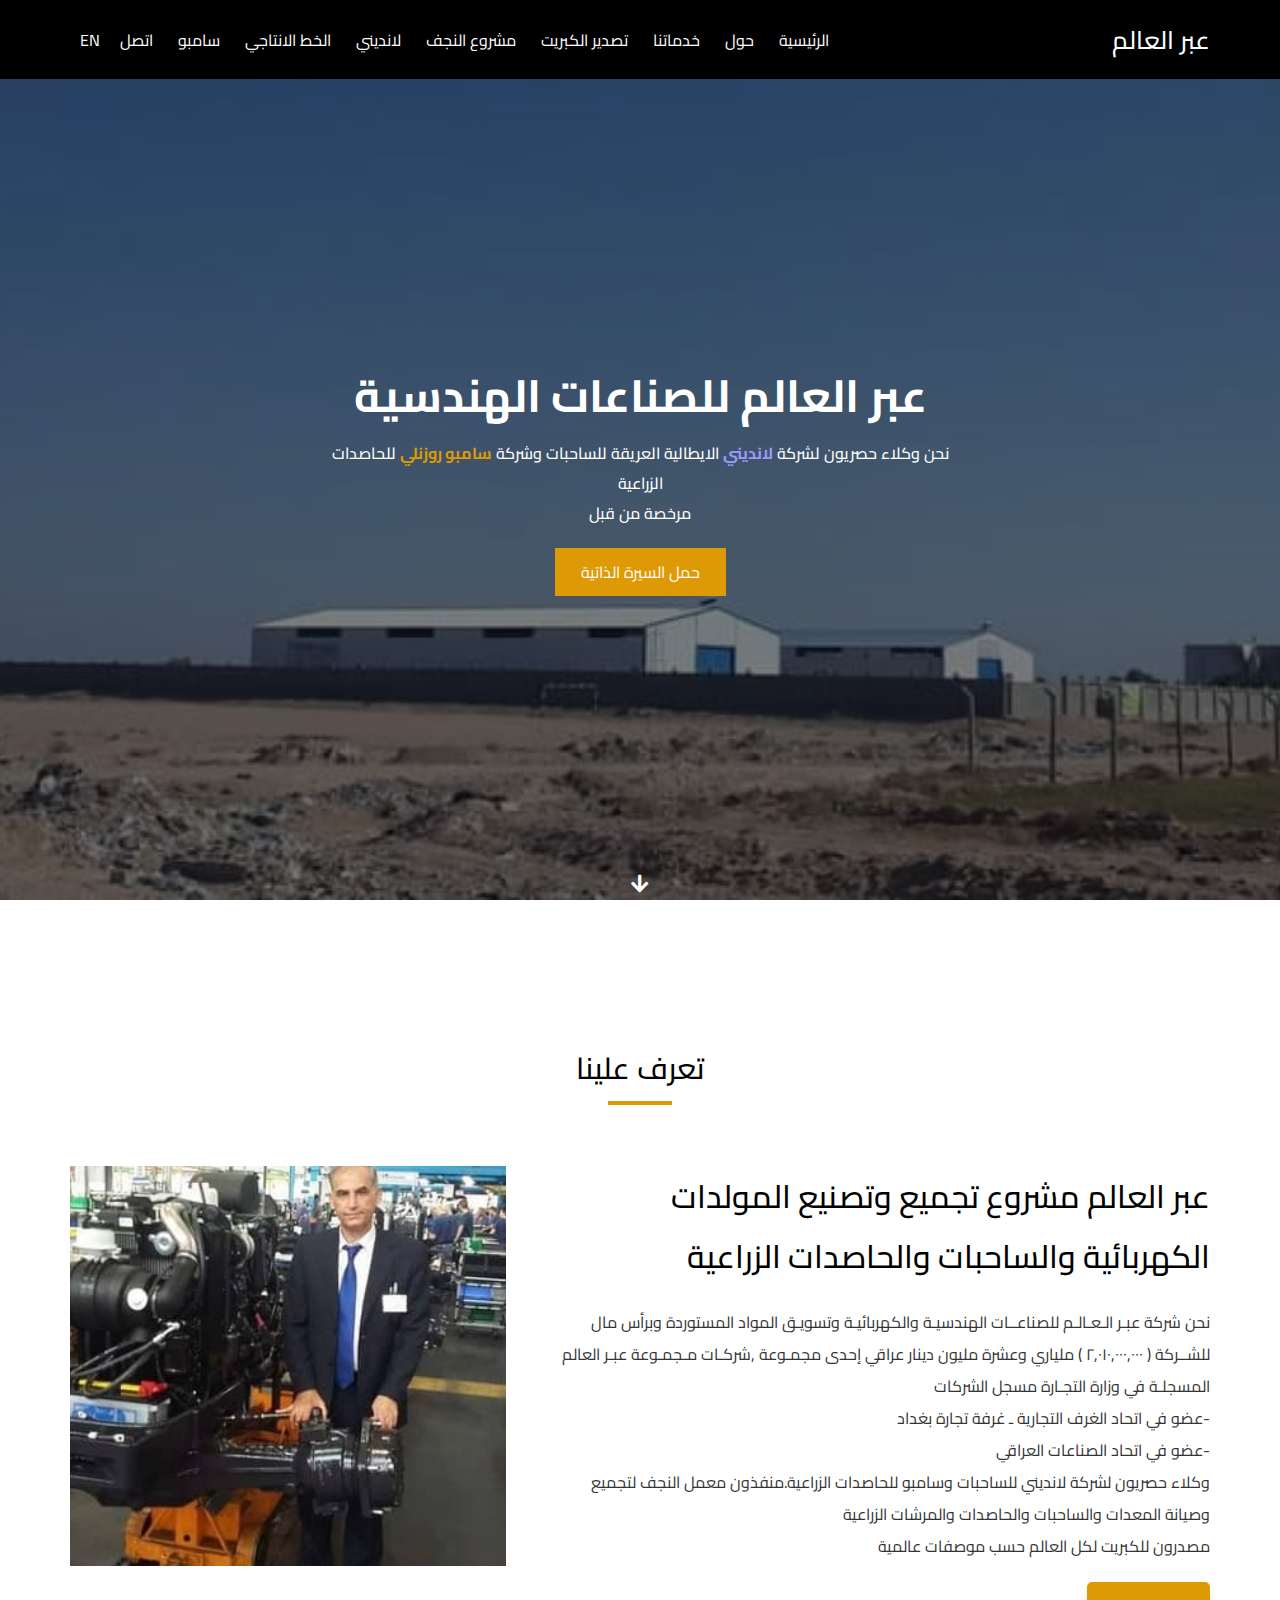
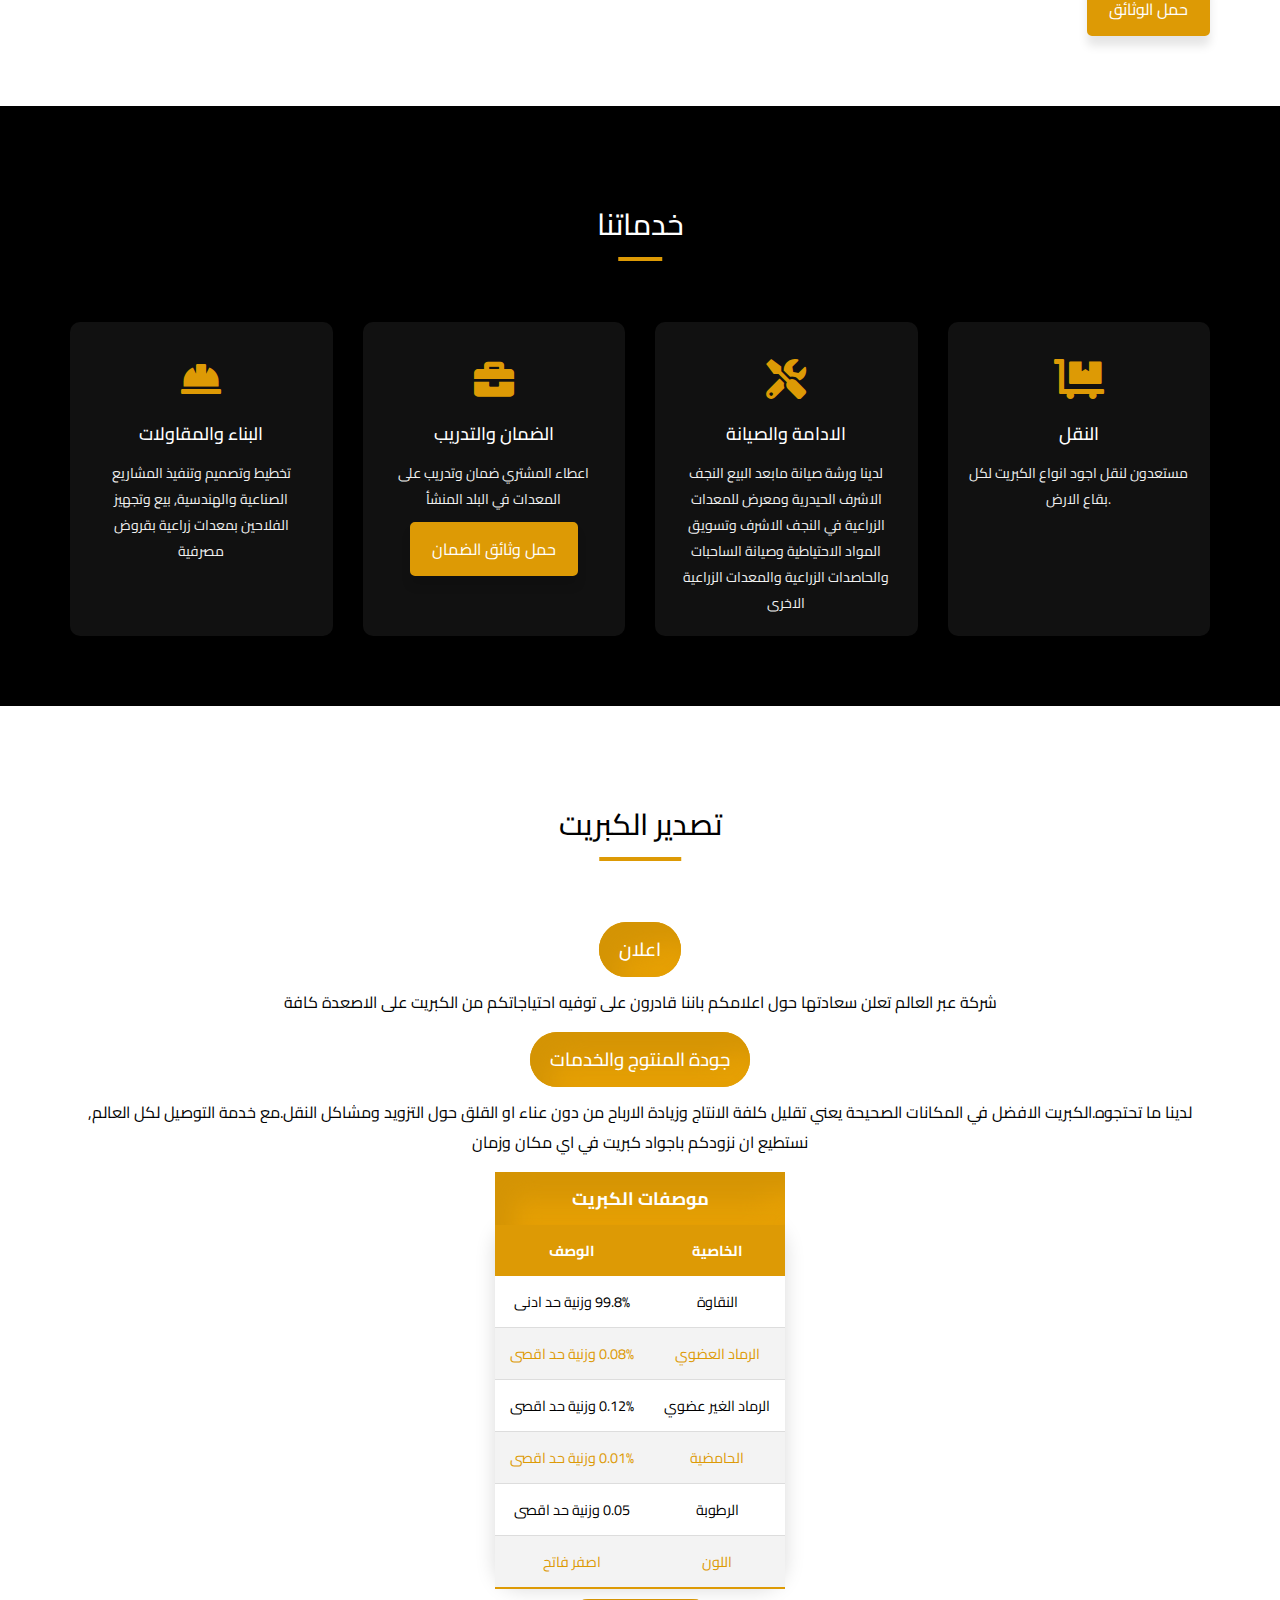
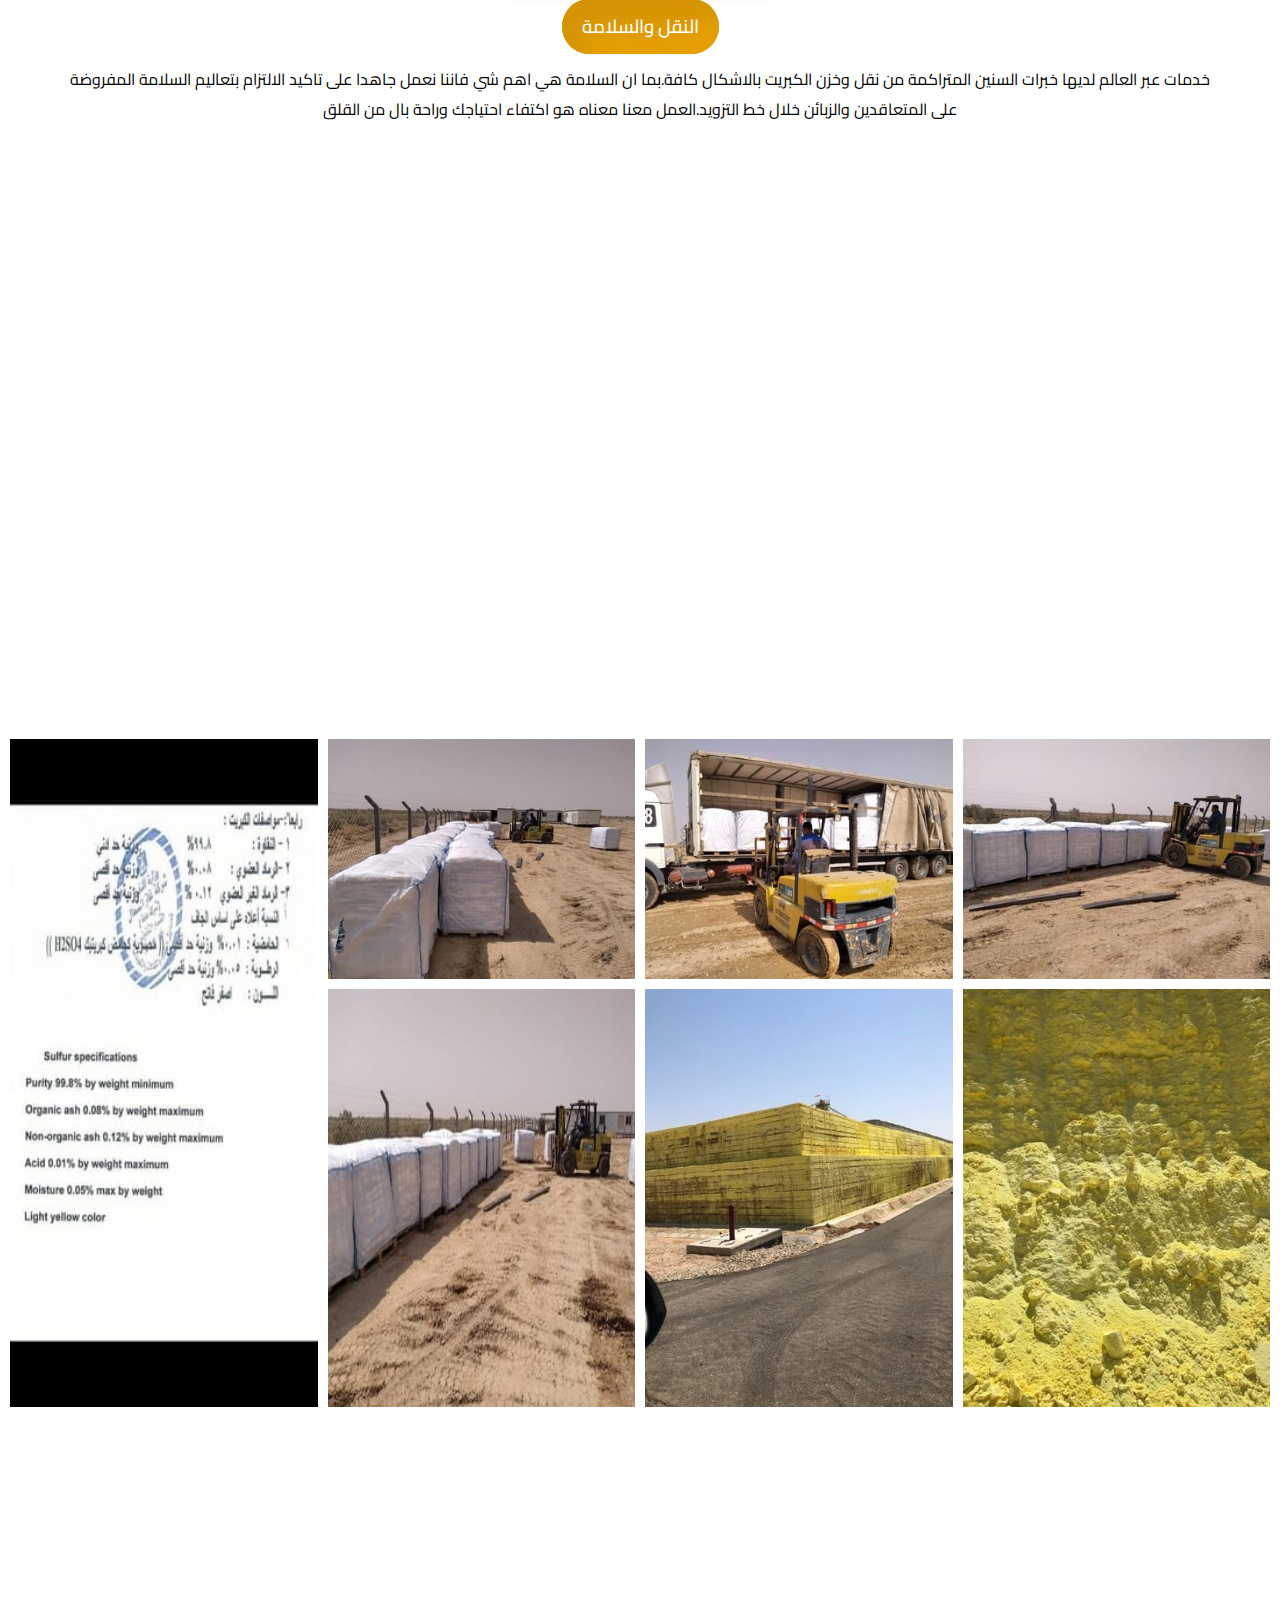
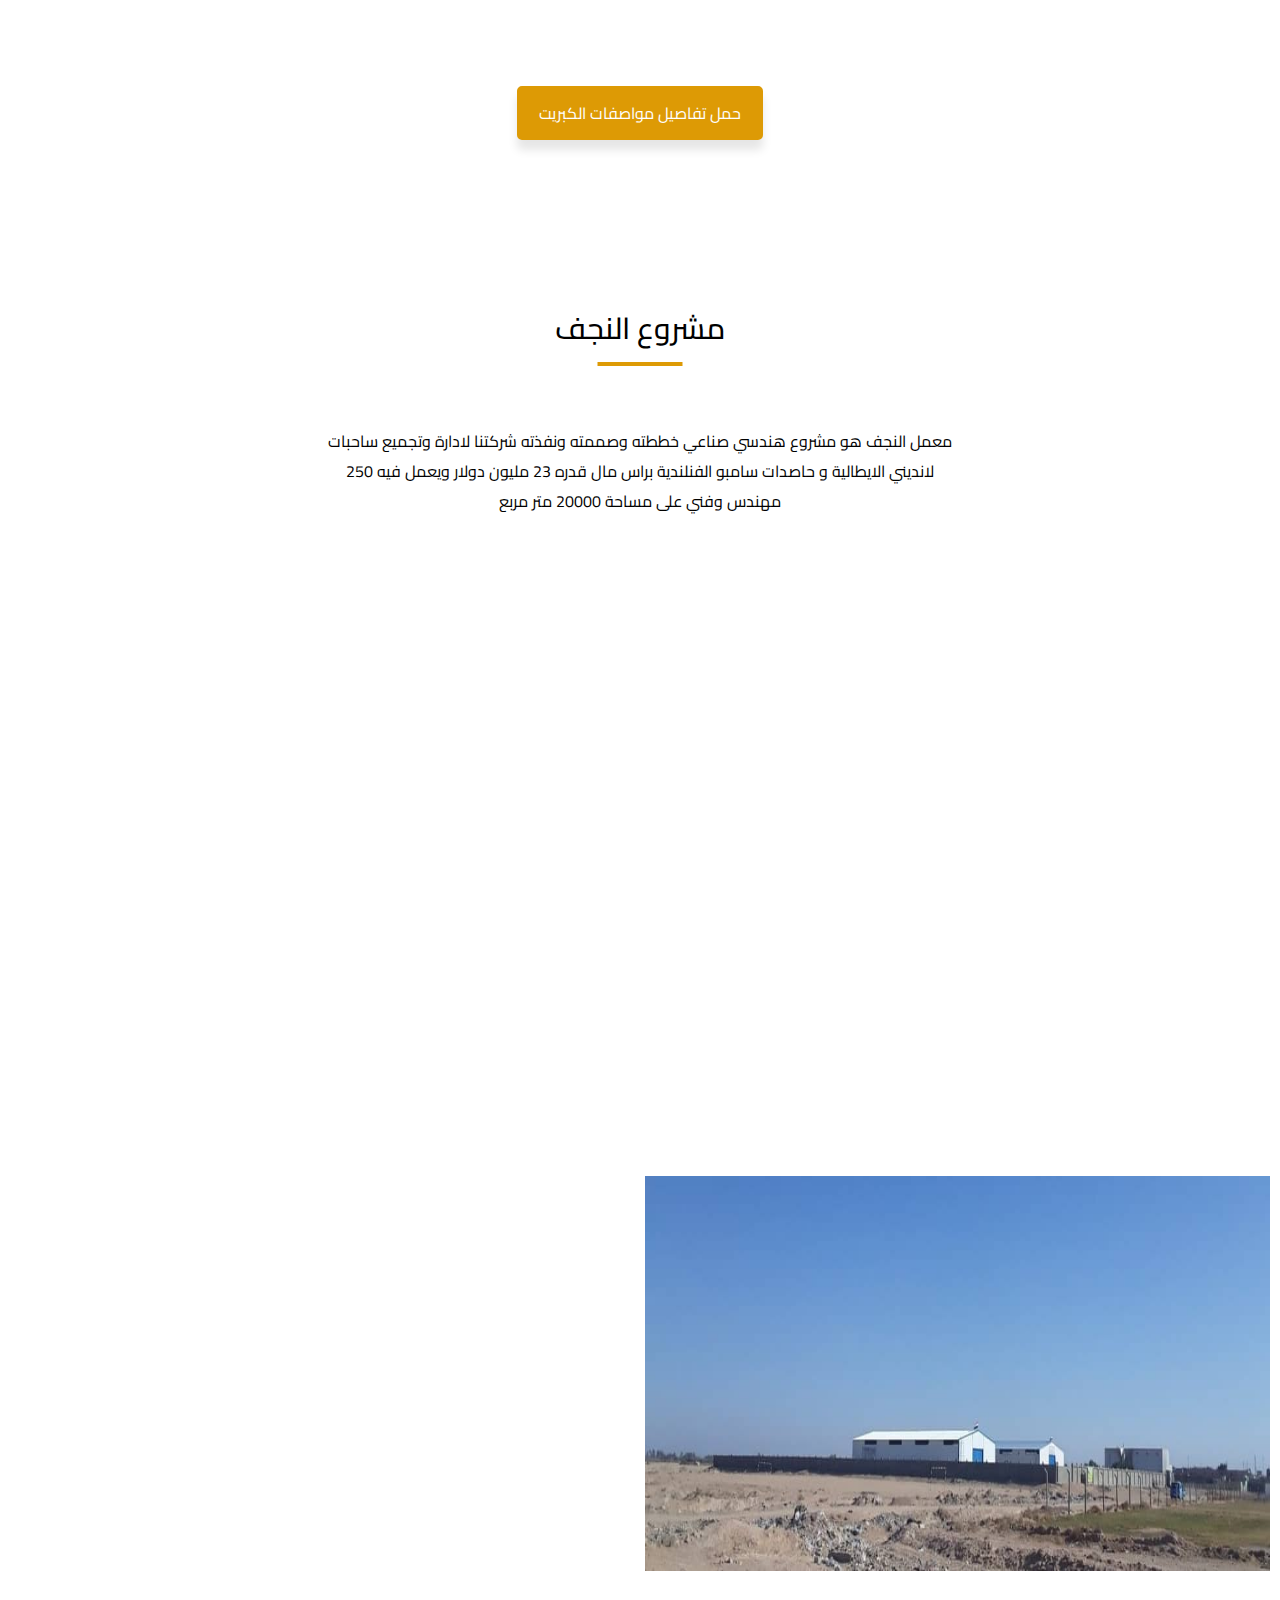
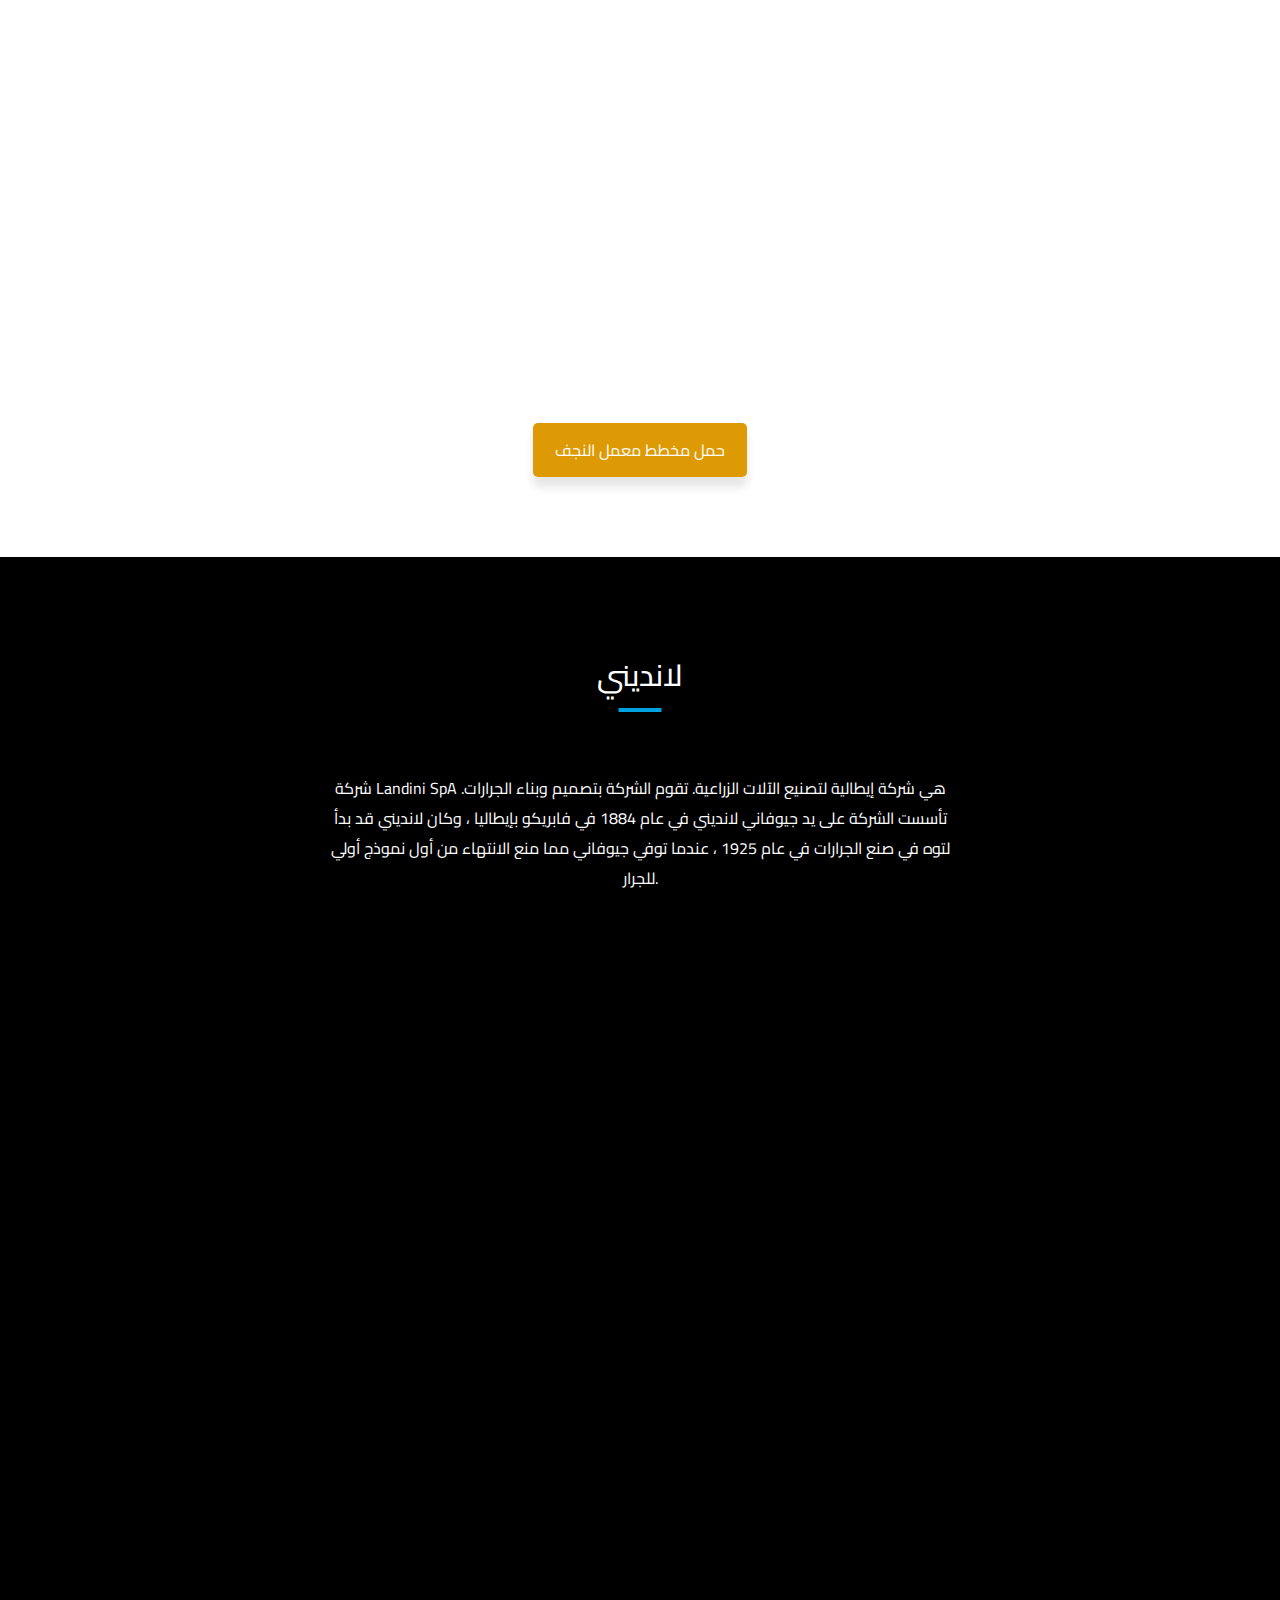
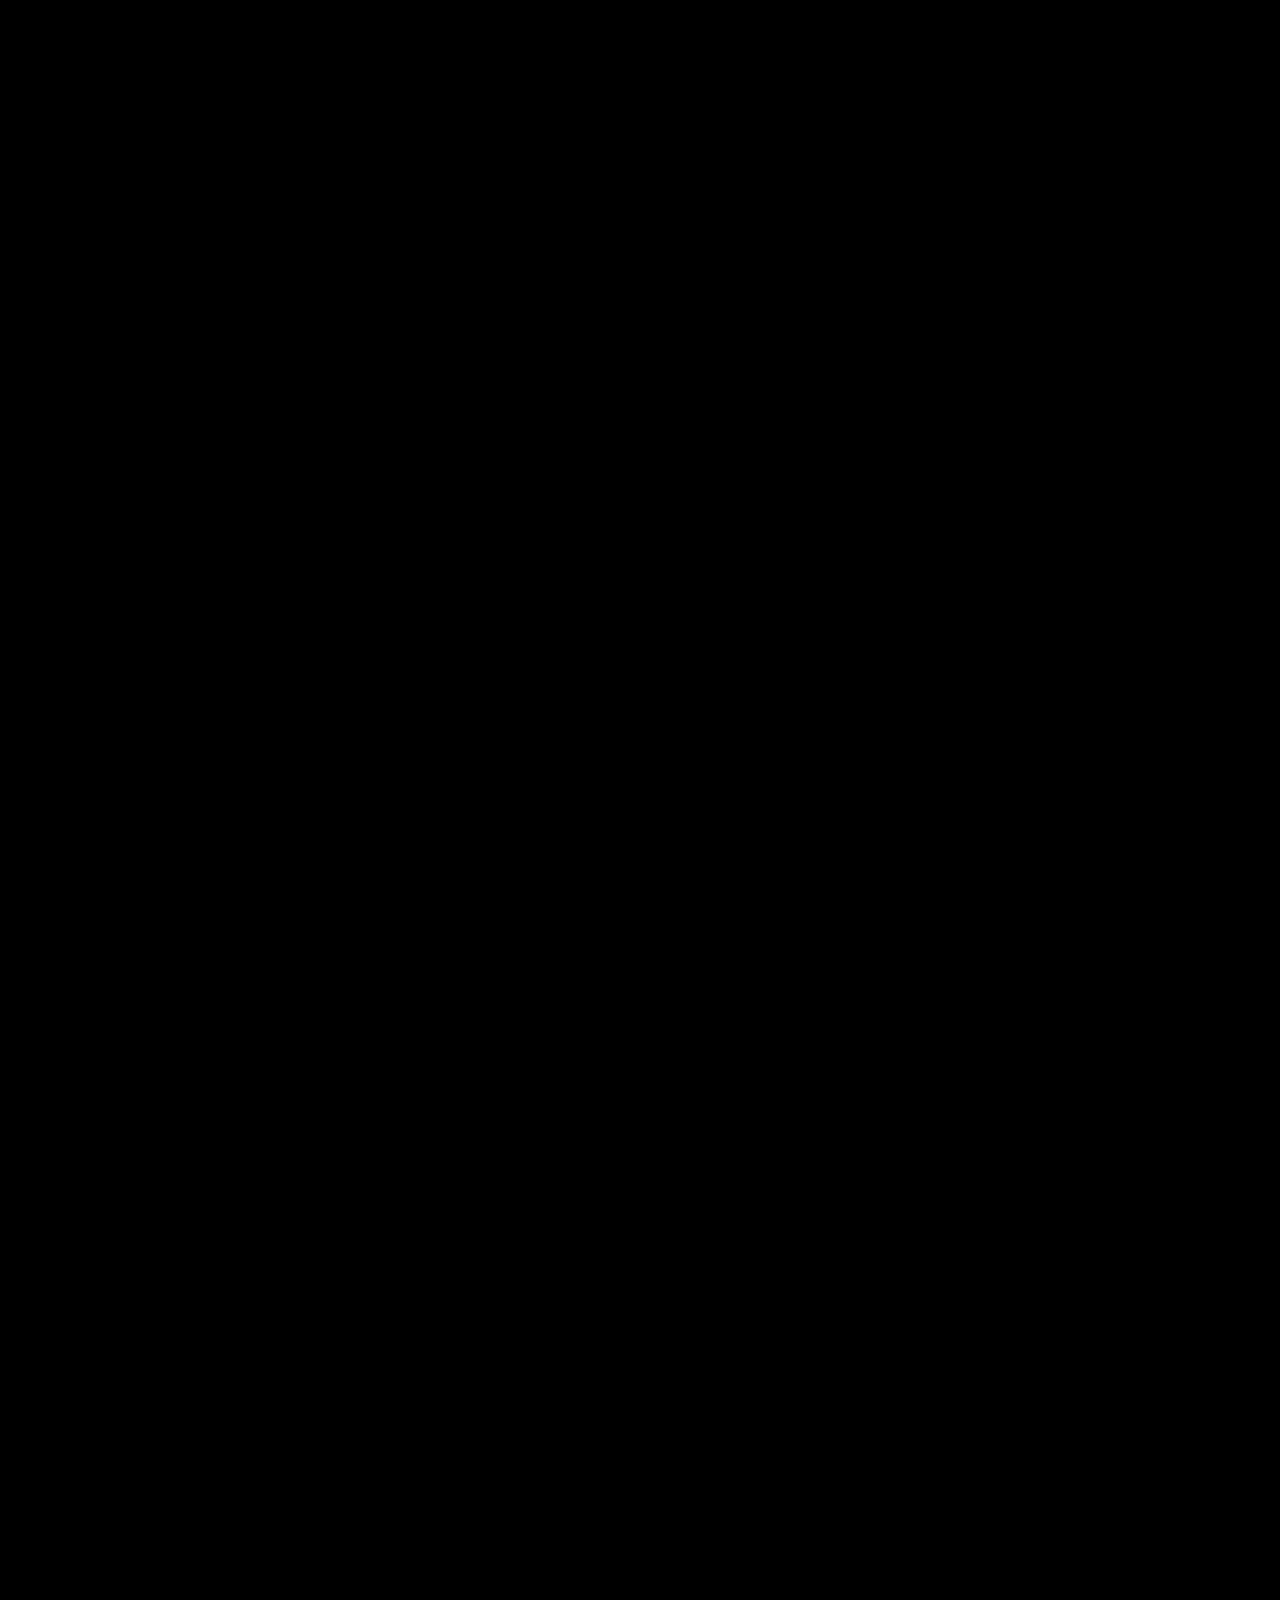
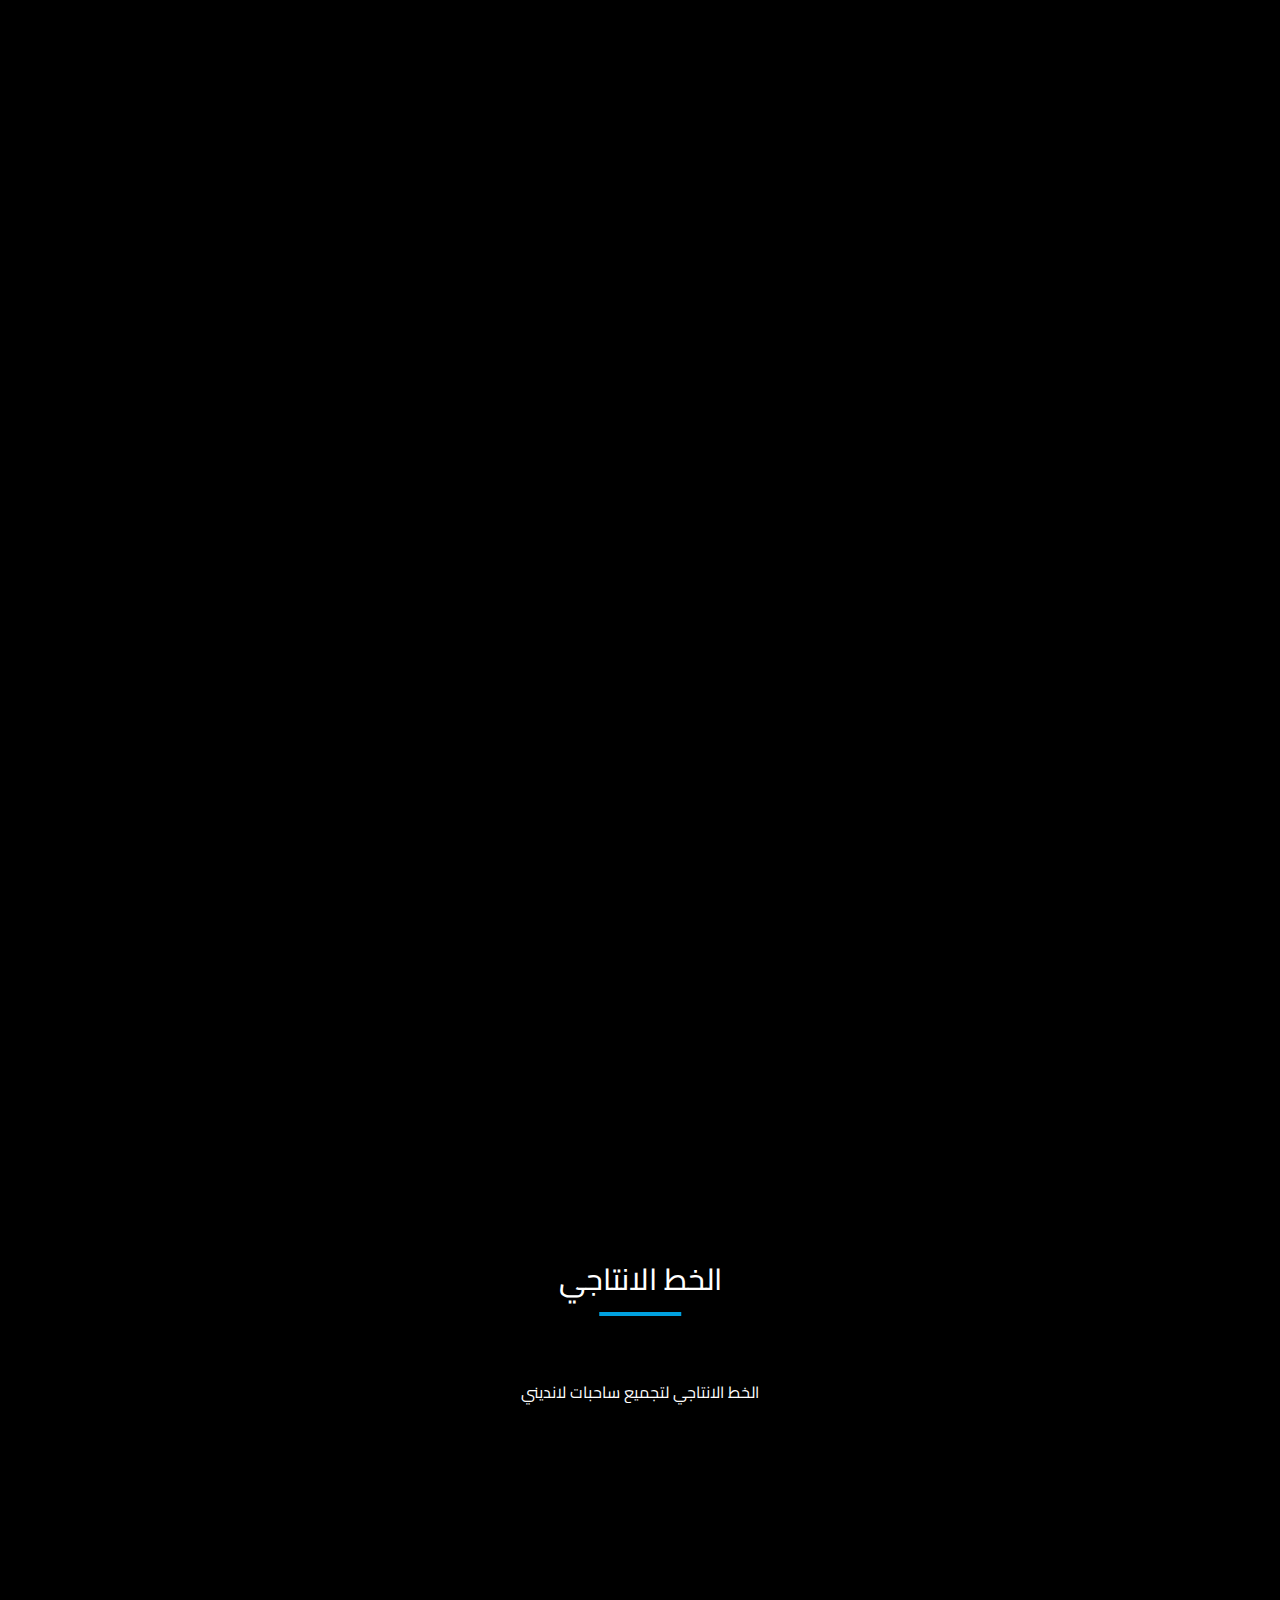
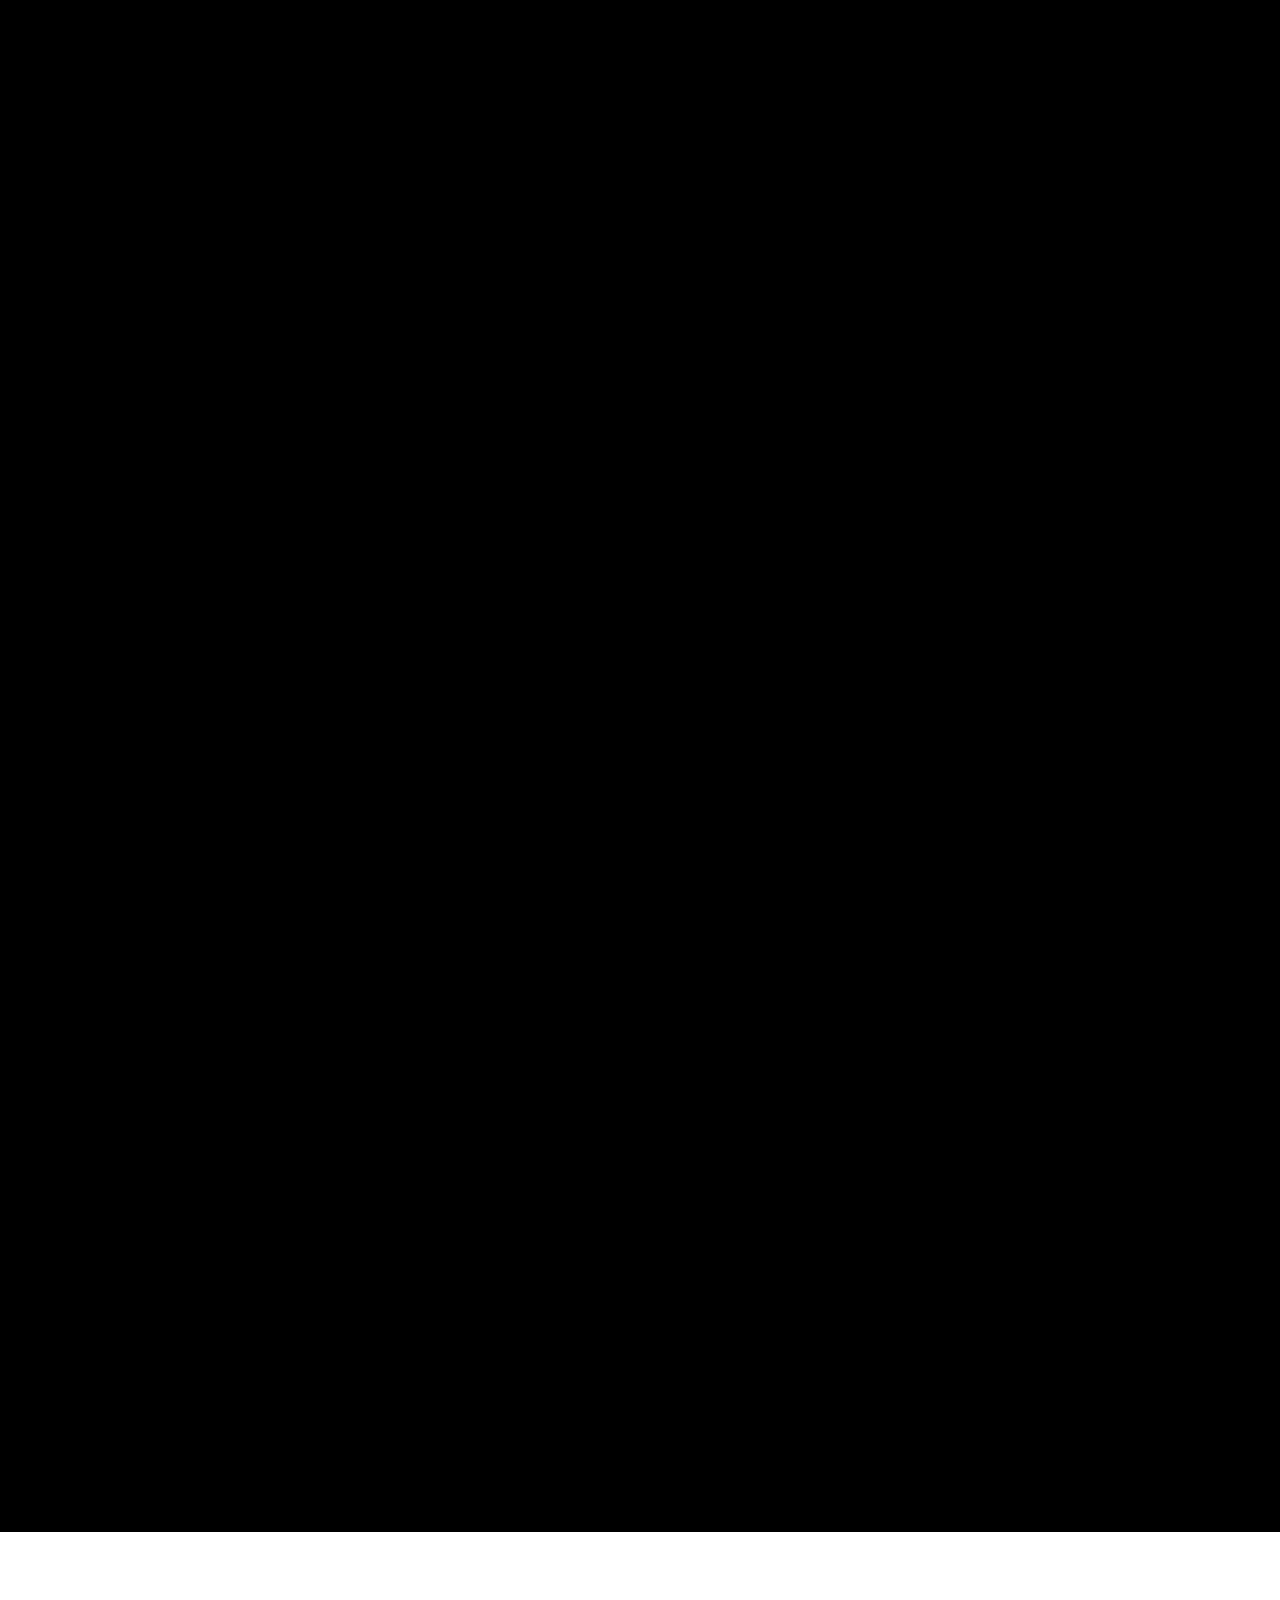
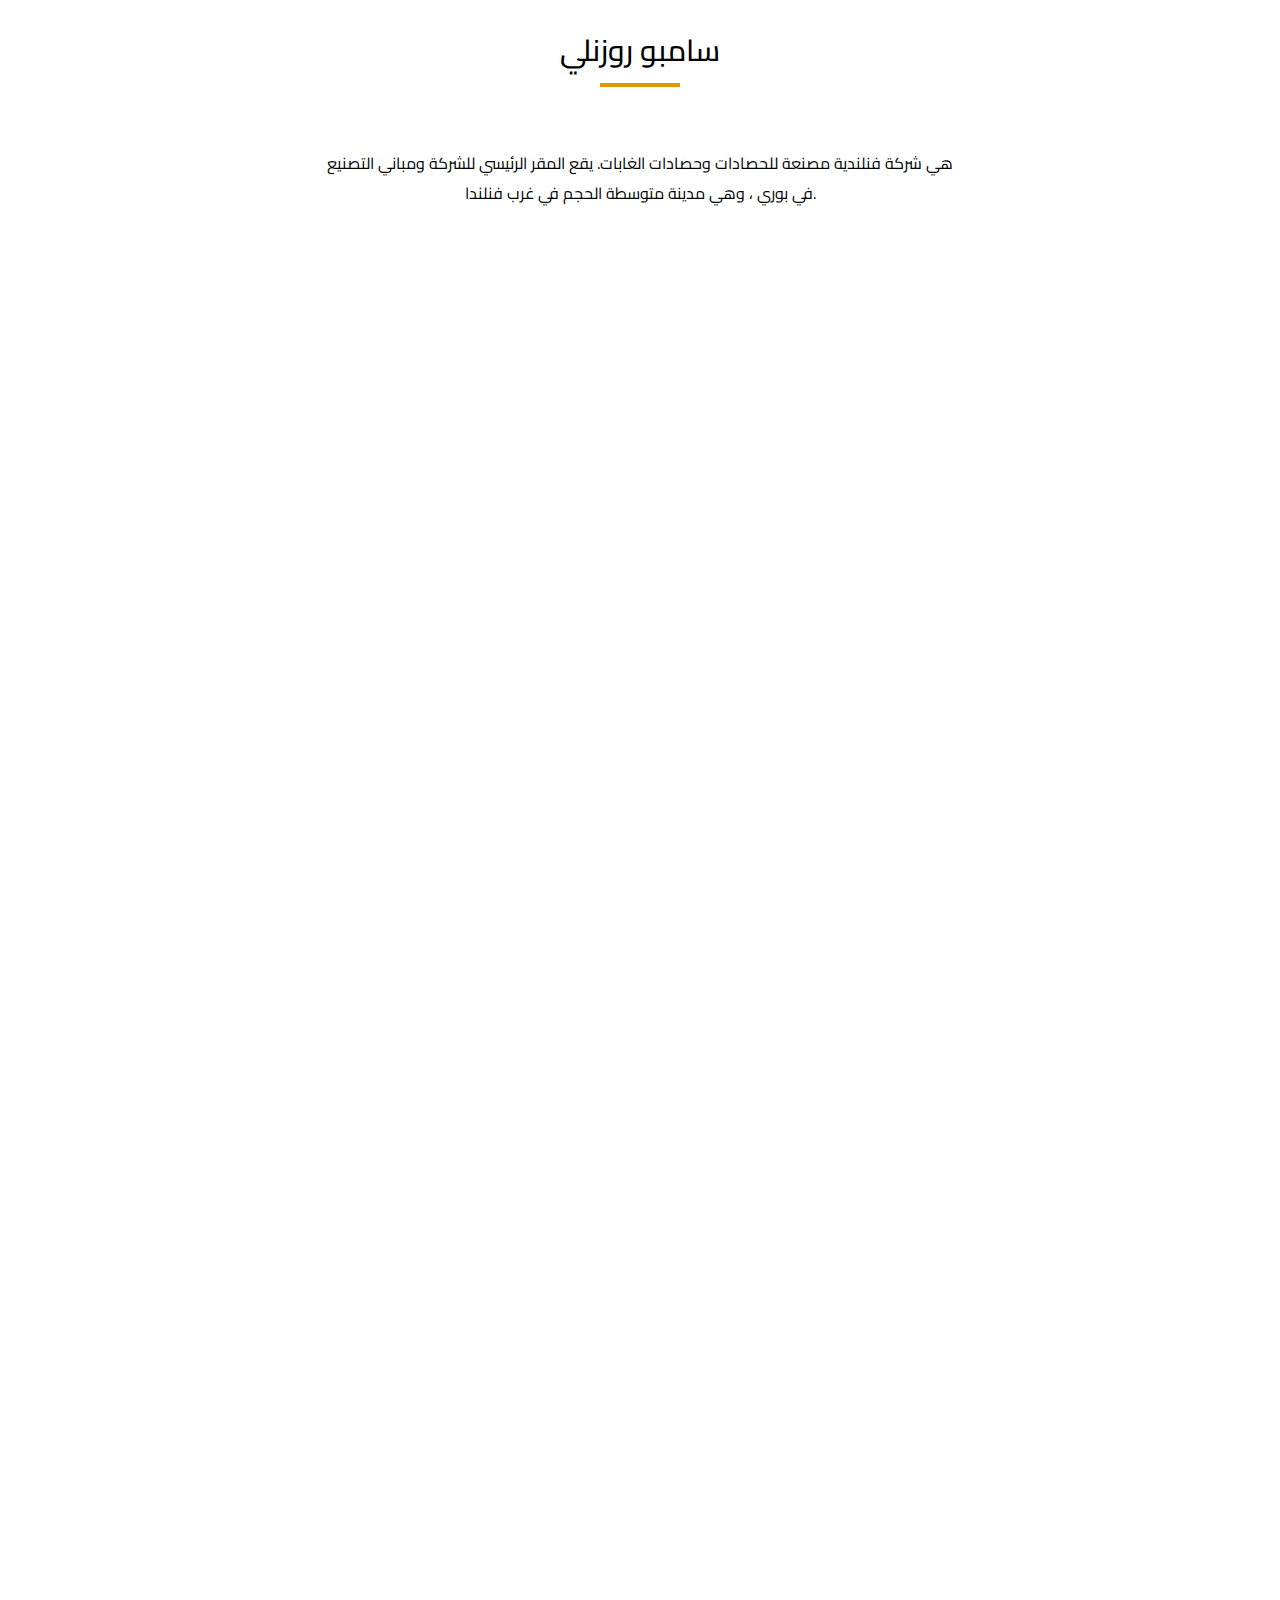
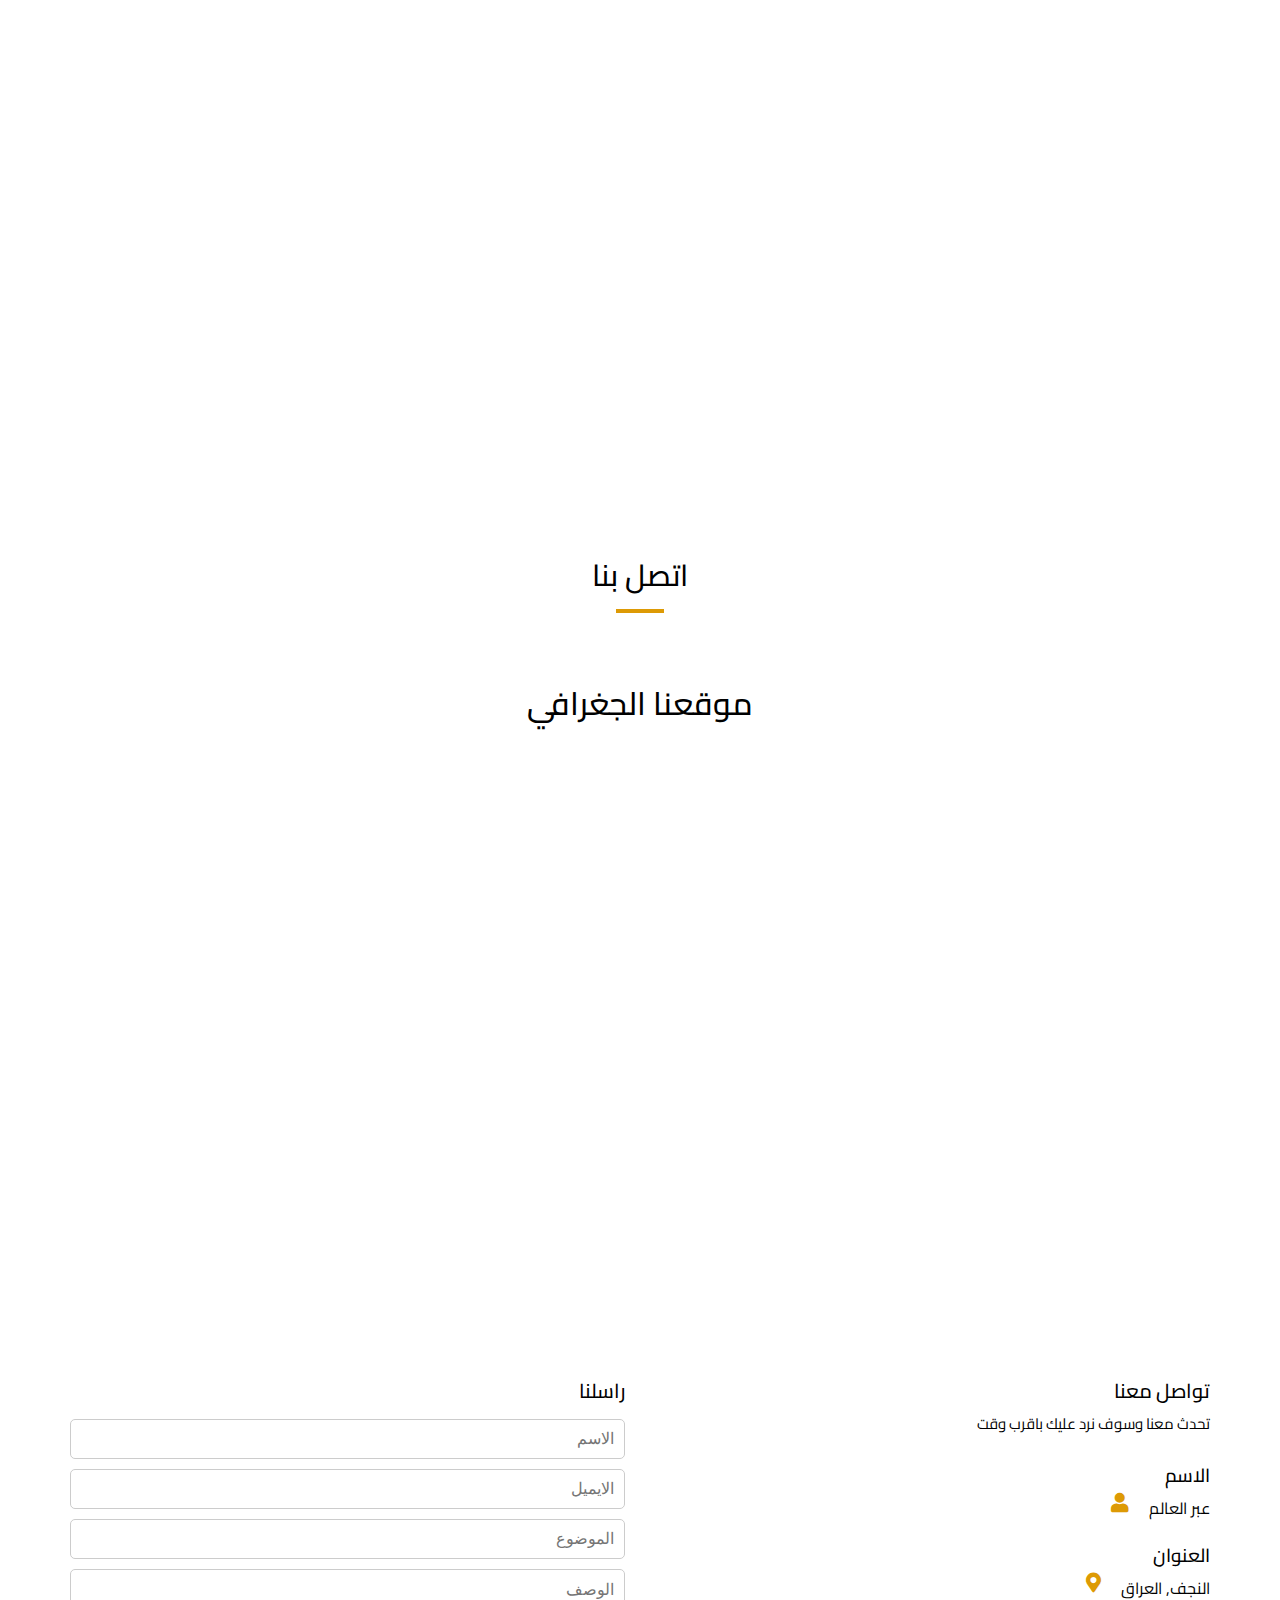
==== commit d1192d7a: "added sulfer videos" ====
--- a/indexAr.html
+++ b/indexAr.html
@@ -287,6 +287,9 @@
 
         
       </p>
+
+      <iframe loading="lazy" style="max-width:80% ;
+      " width="1380" height="551" src="https://www.youtube.com/embed/kXBJO3hz1BE" title="30. September 2022" frameborder="0" allow="accelerometer; autoplay; clipboard-write; encrypted-media; gyroscope; picture-in-picture" allowfullscreen></iframe>
       <div class="grid sulfur">
         <div class="grid__item tall"><img width="265" height="470" loading="lazy" src="./images/sulfur1.jpg" alt="sulphur production" /></div>
         <div class="grid__item"><img width="400" height="300" loading="lazy" src="./images/sulfur2.jpg" alt="sulphur production" /></div>
@@ -505,6 +508,7 @@
               <span>عبر العالم</span>
             </span>
           </div>
+          
 
           <div>
             <span class="icon"><i class="fas fa-map-marker-alt"></i></span>
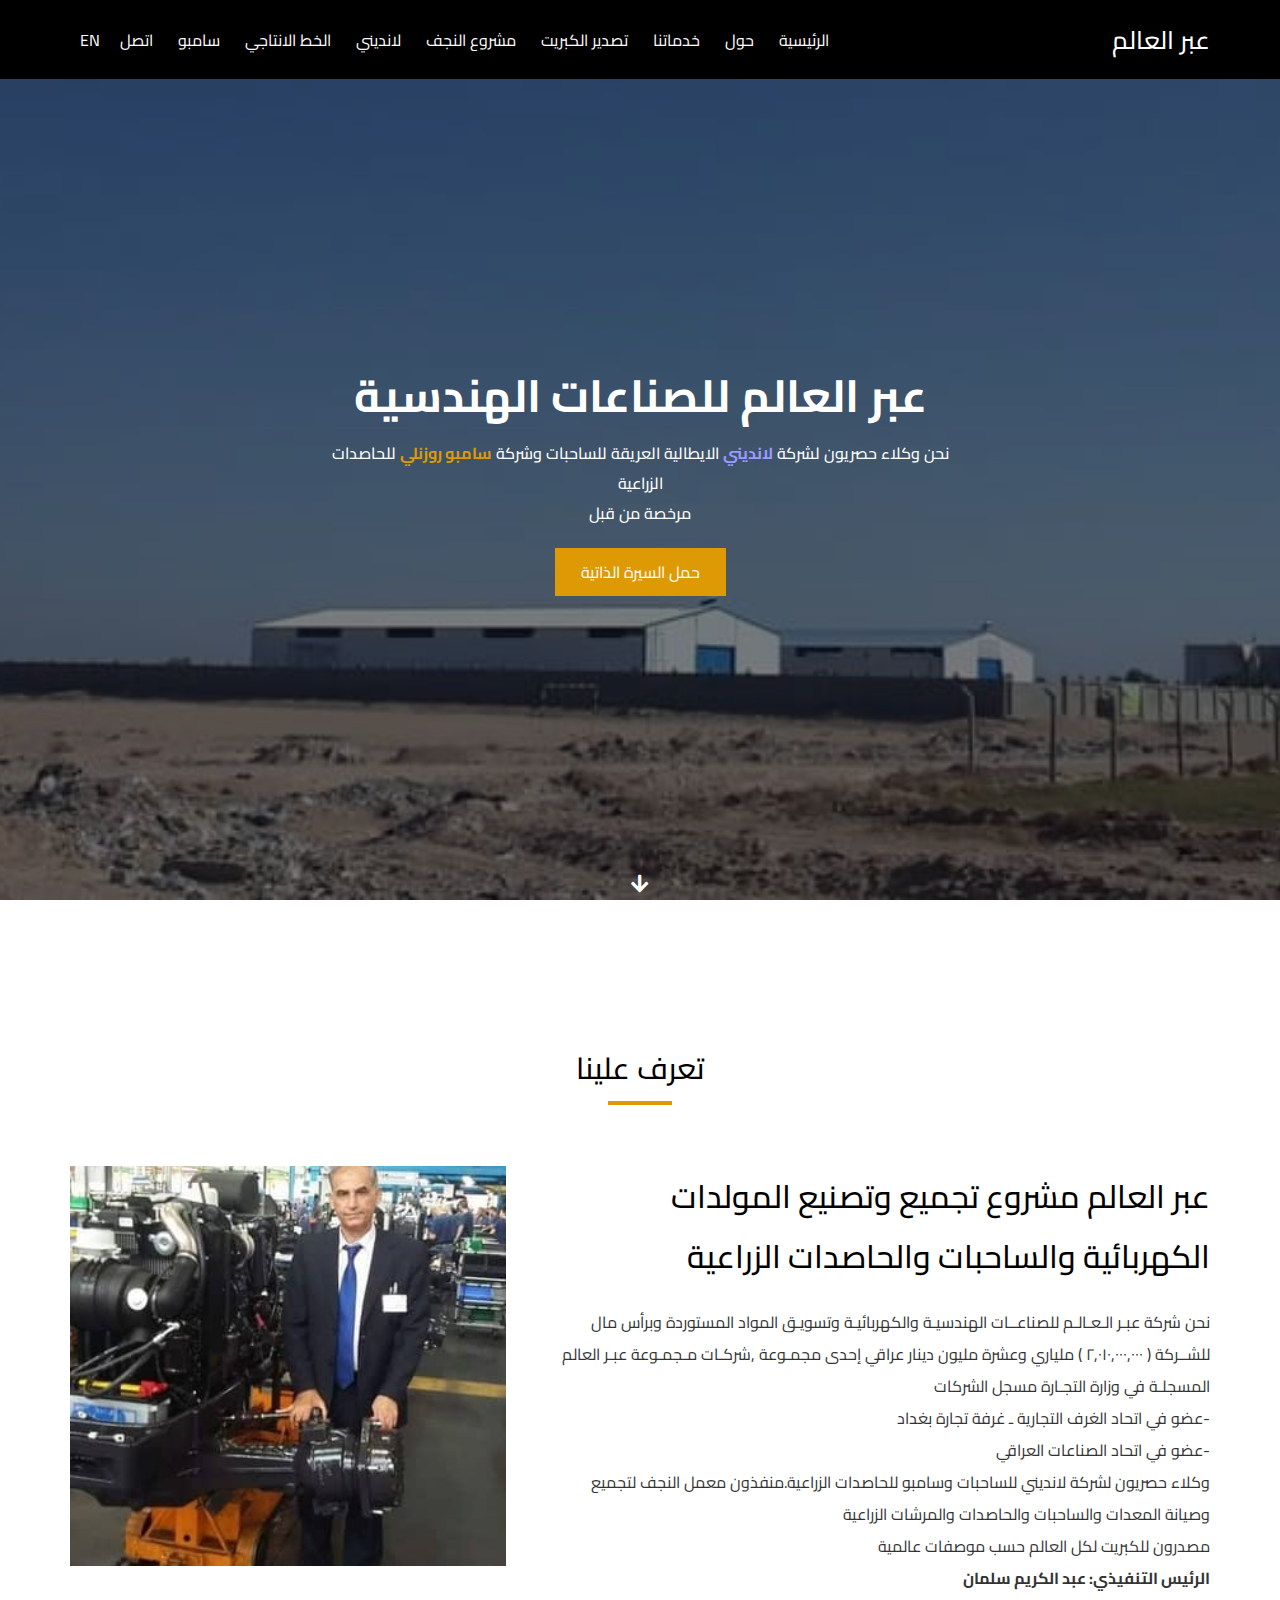
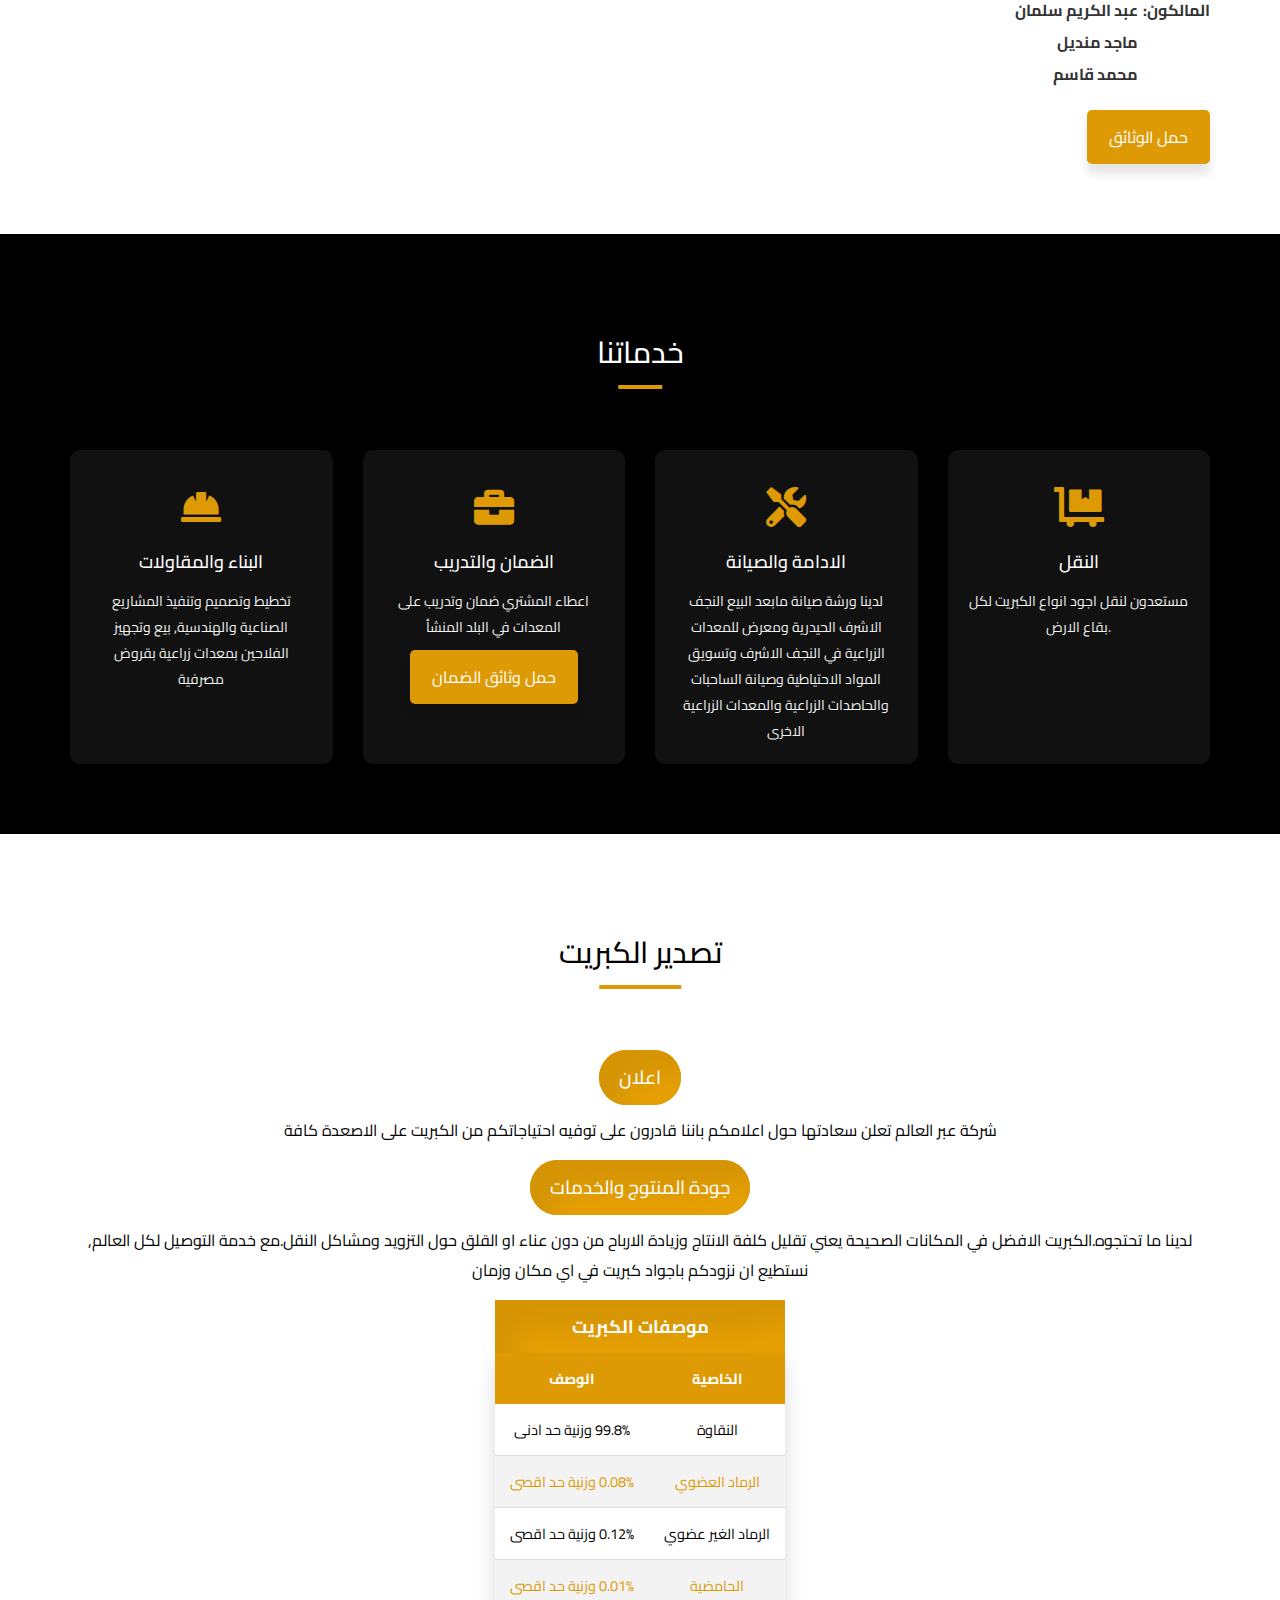
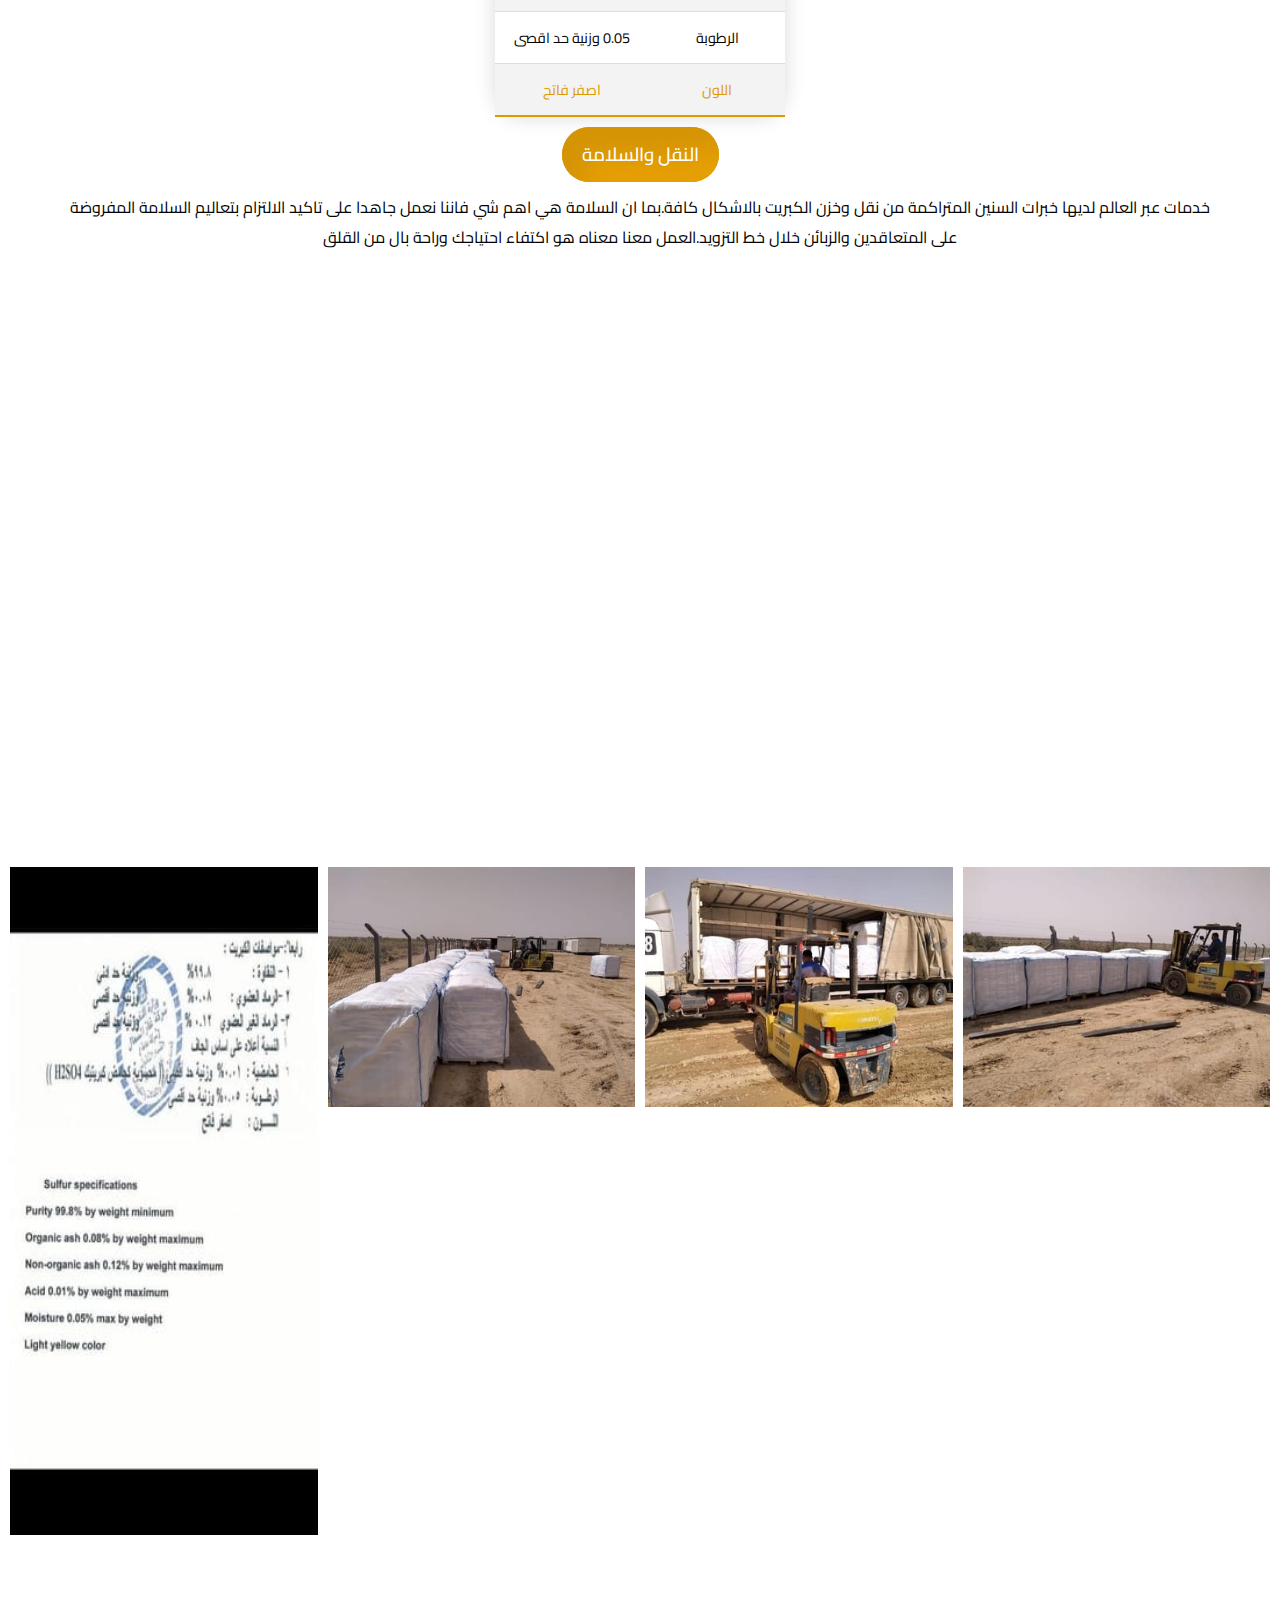
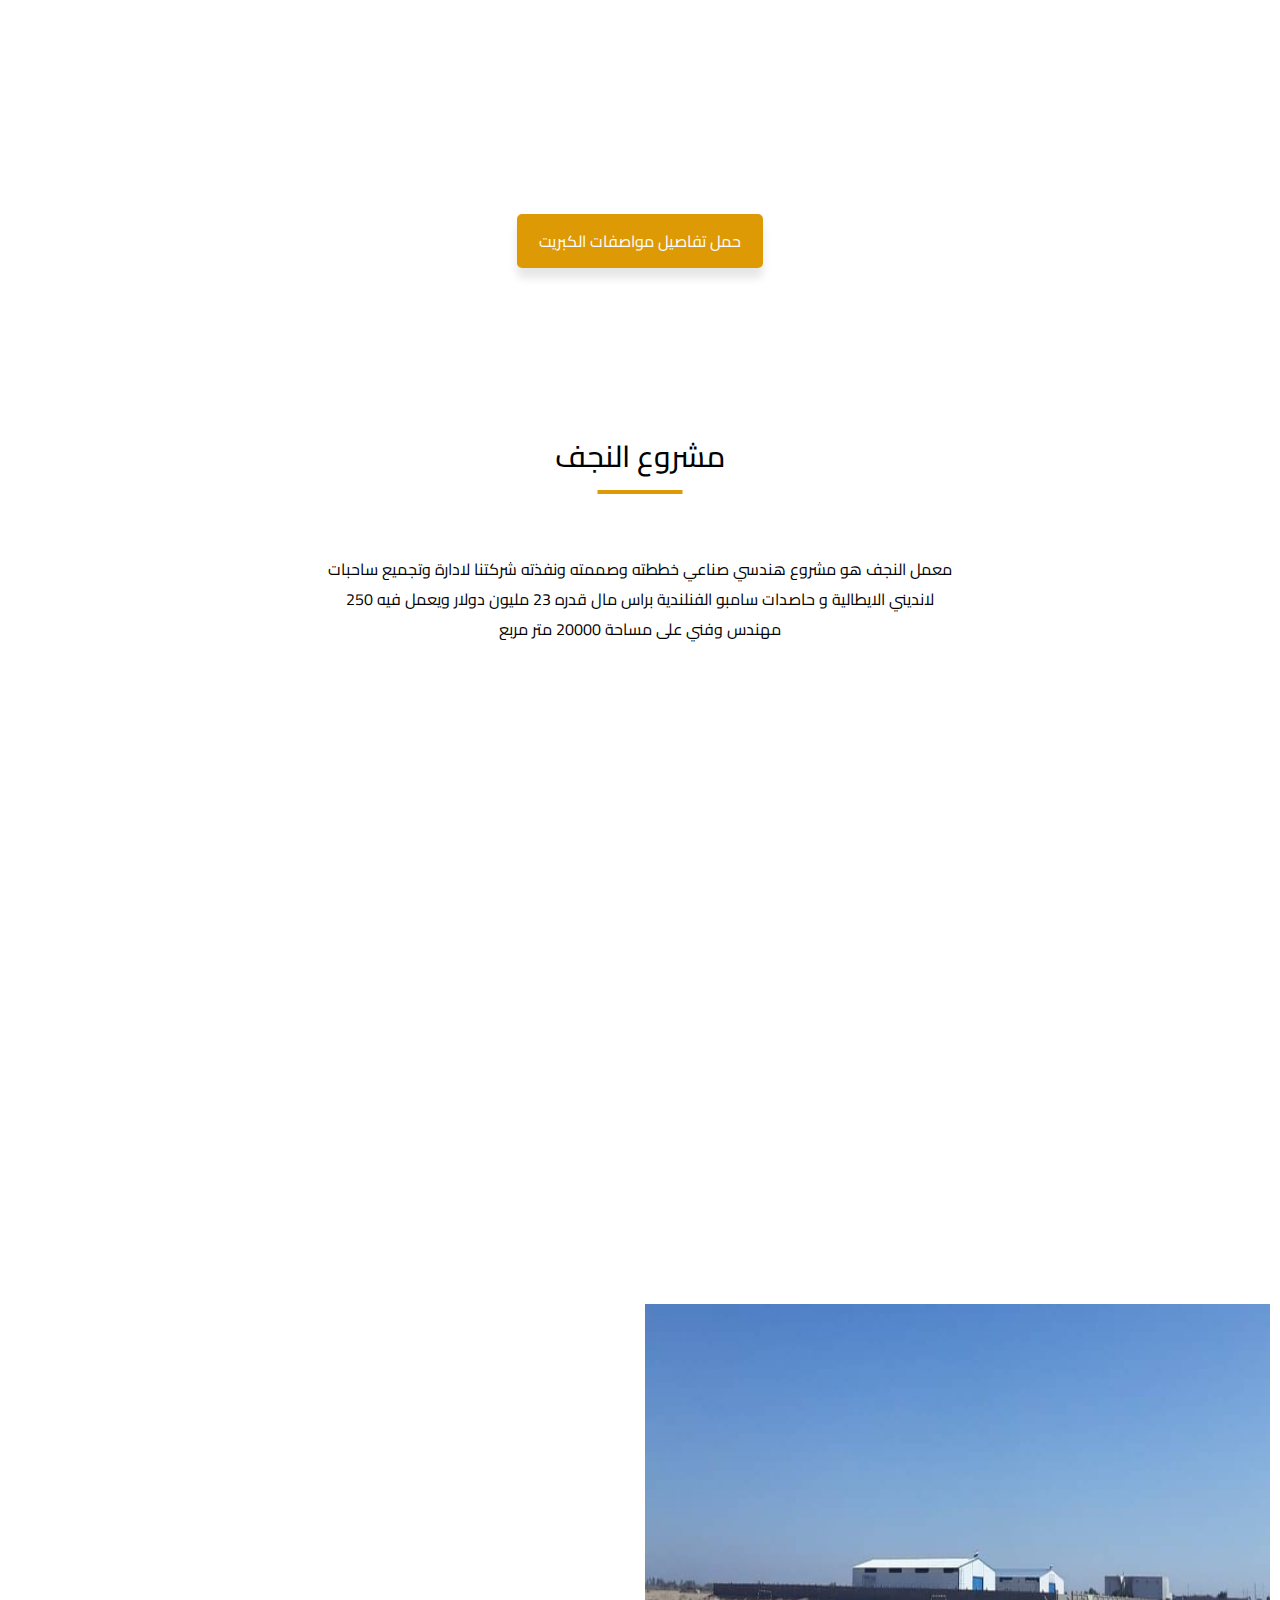
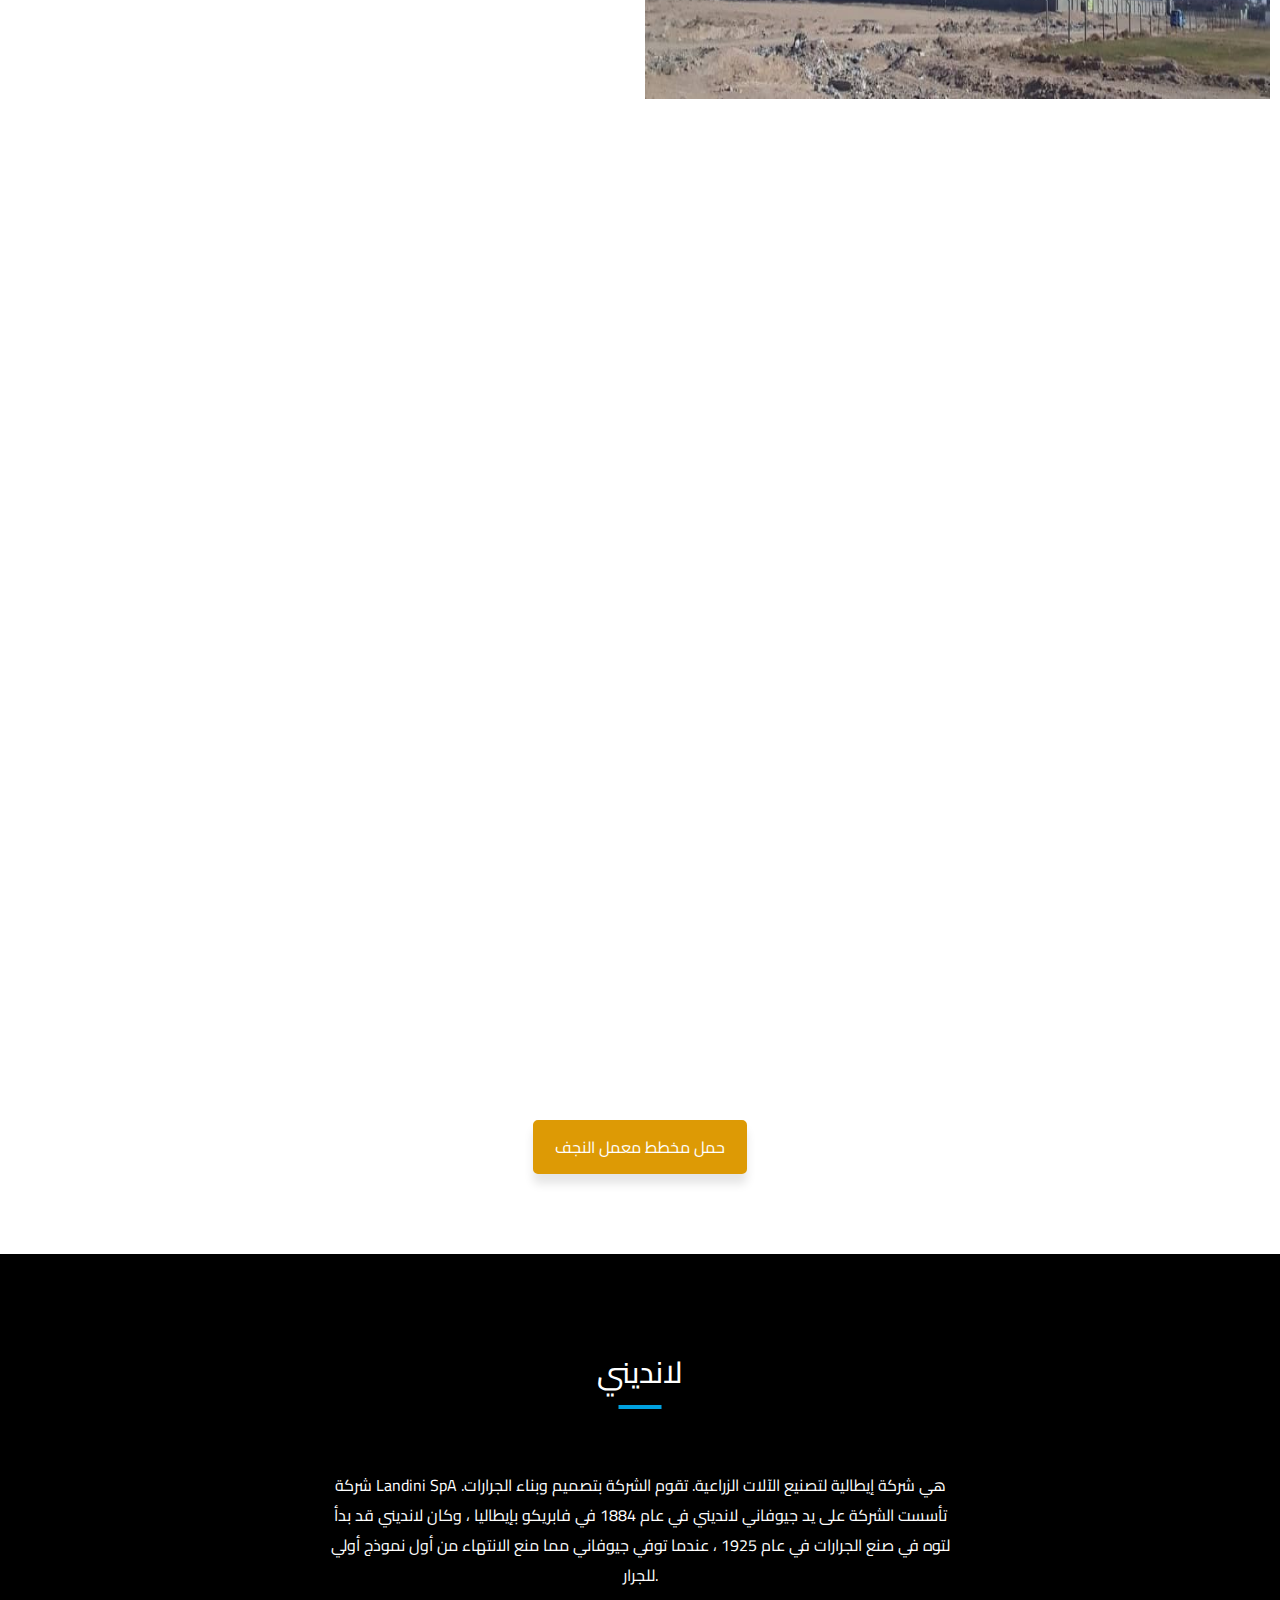
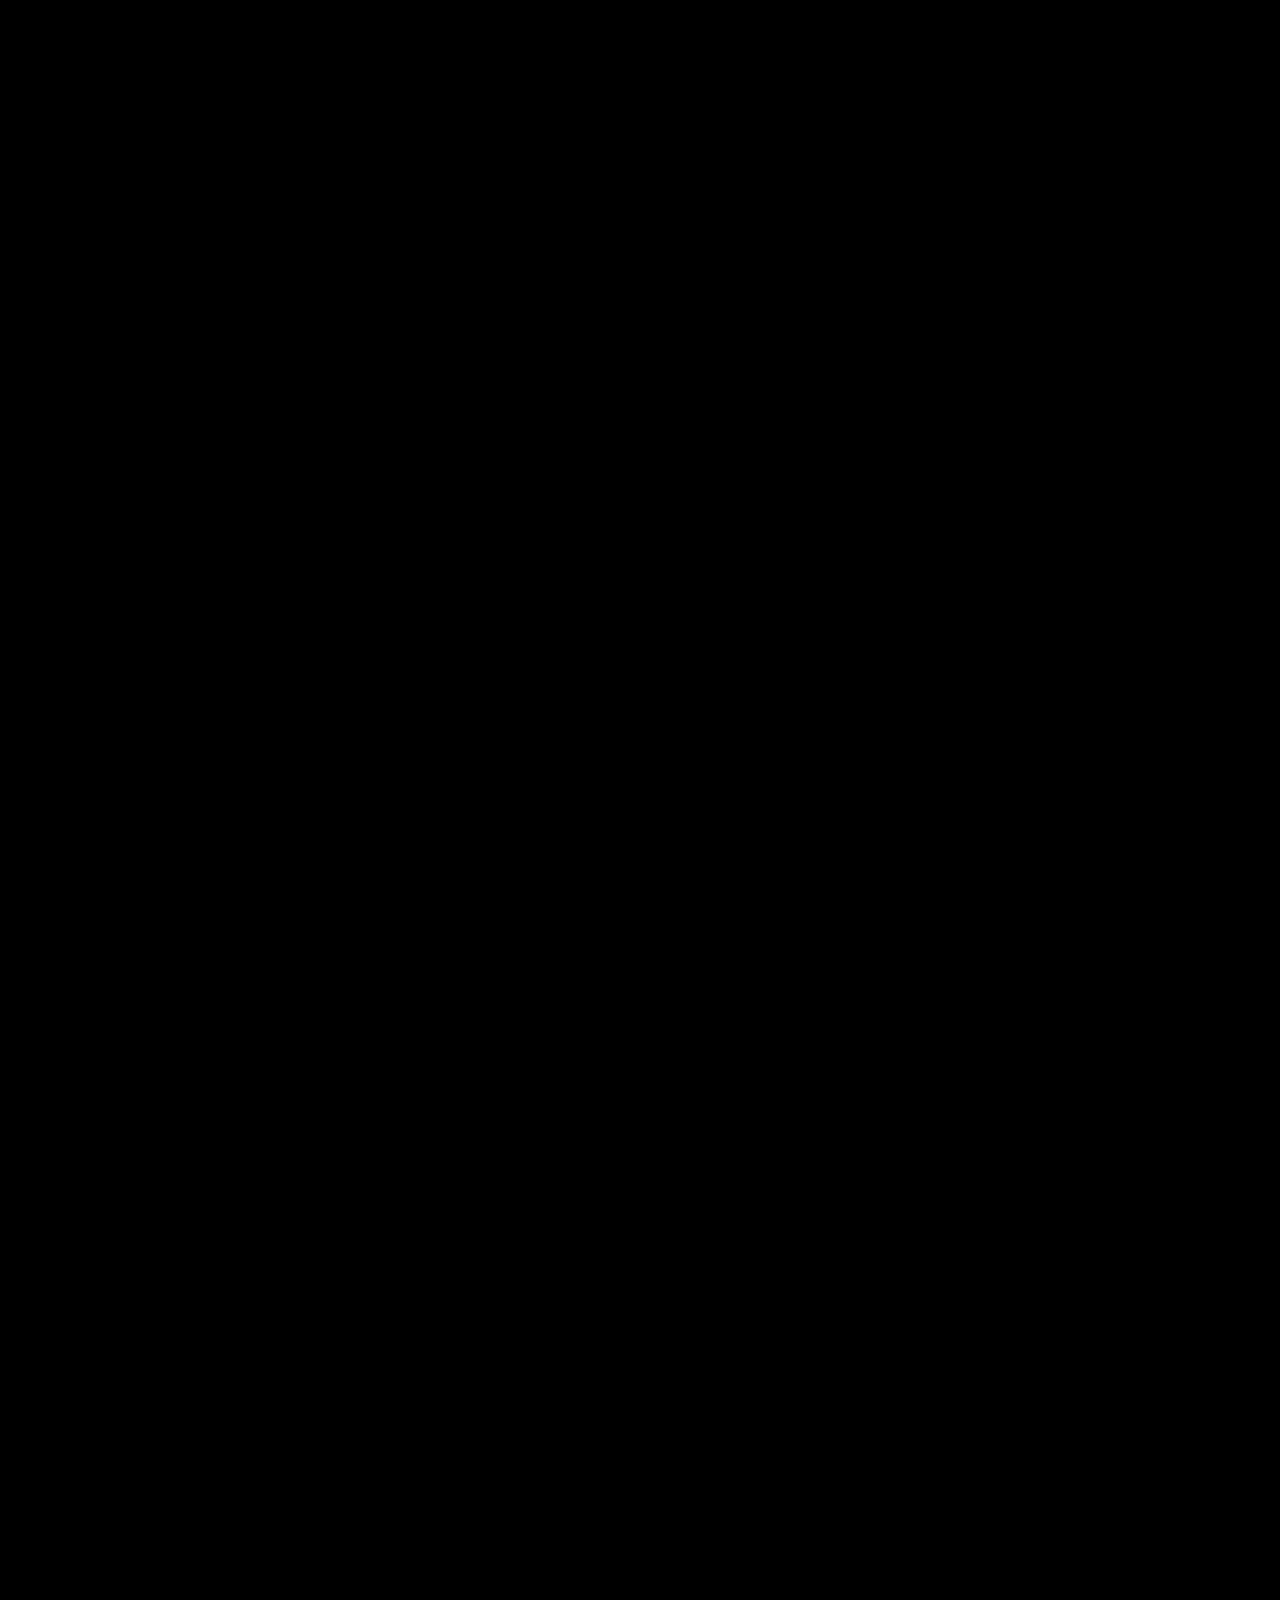
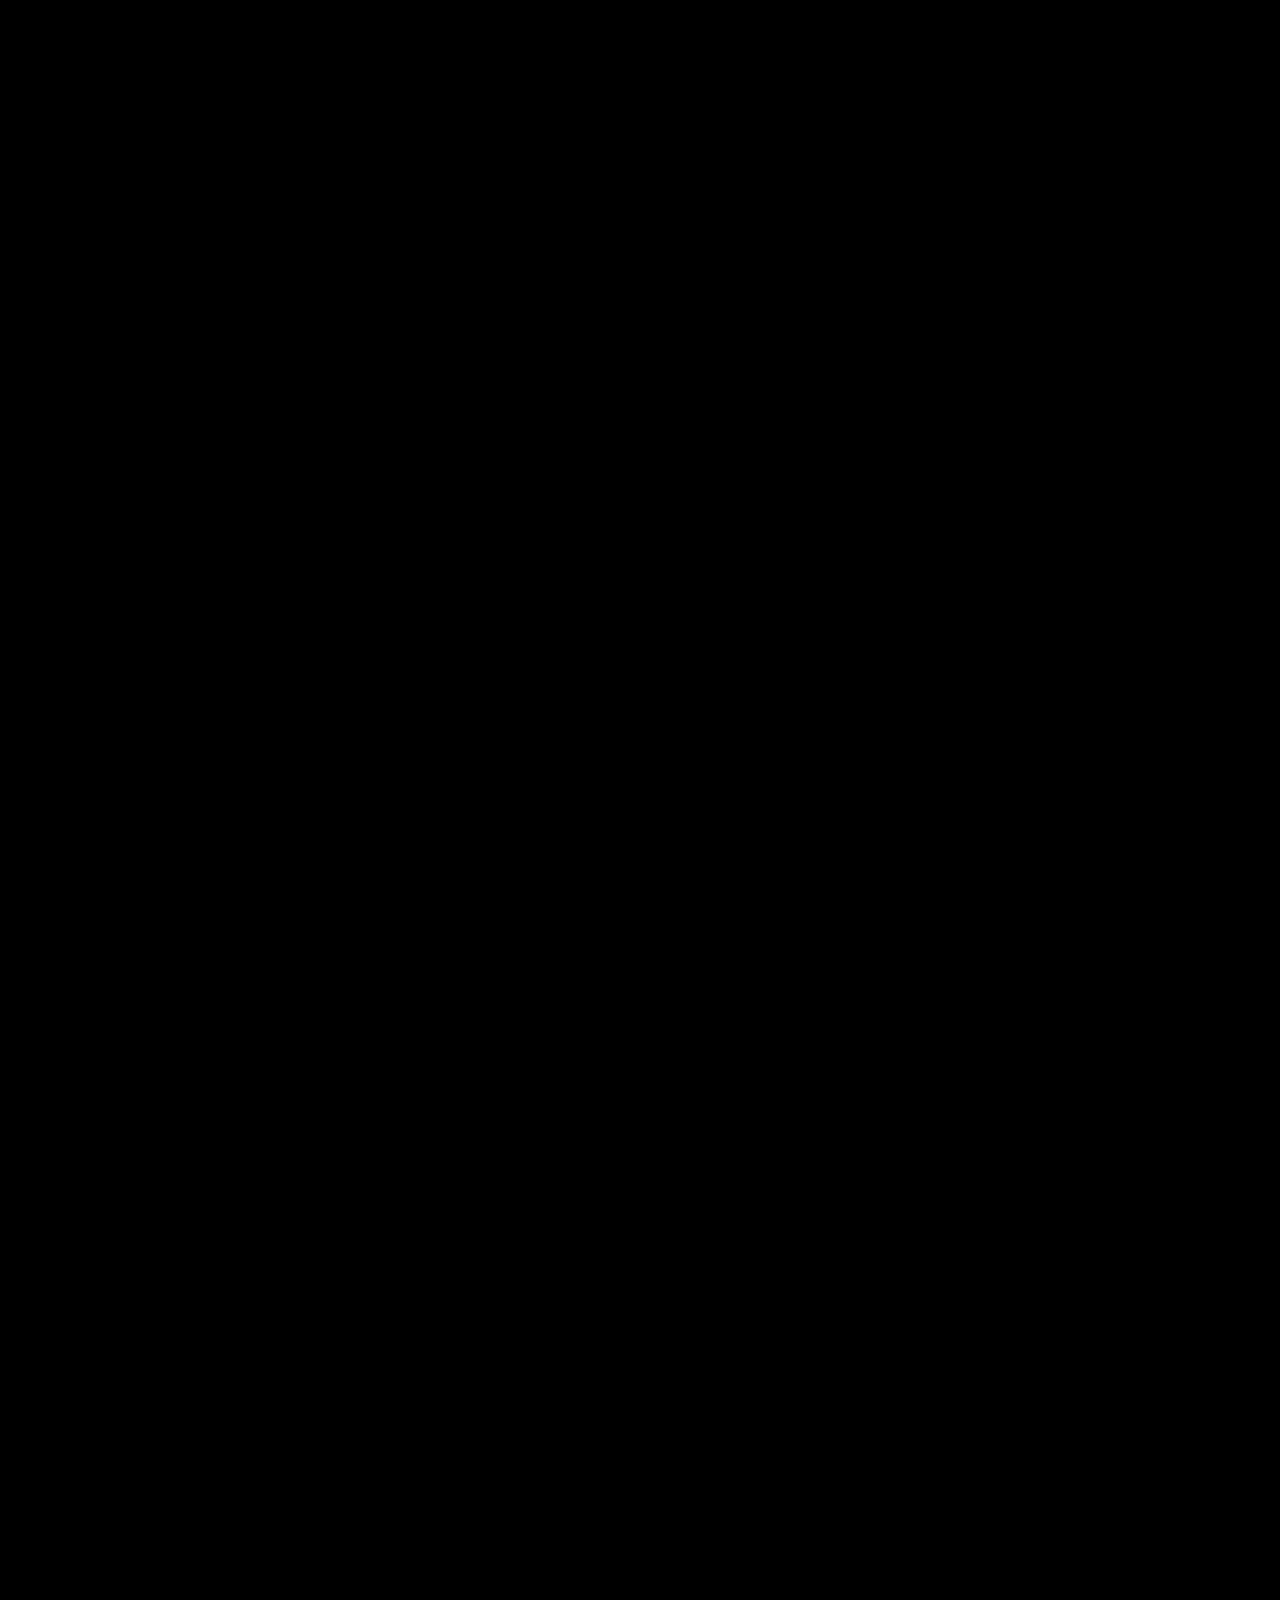
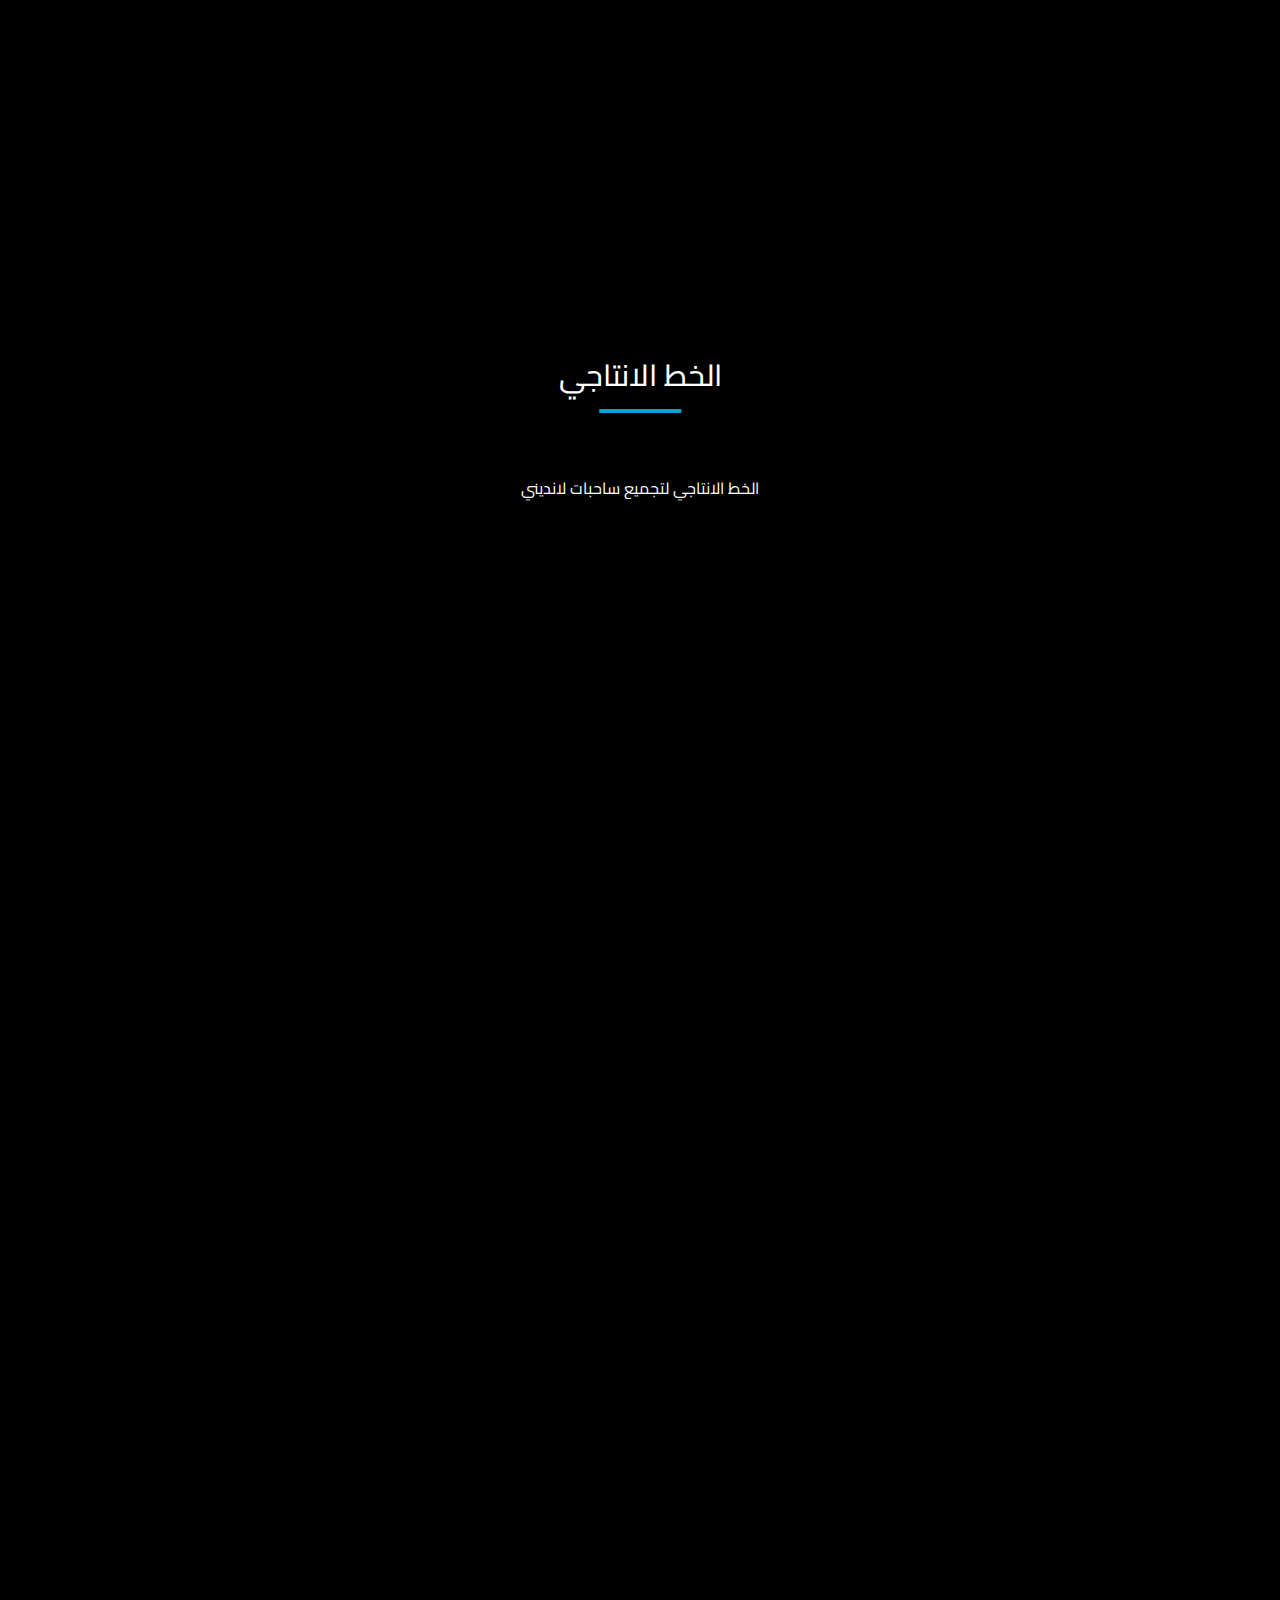
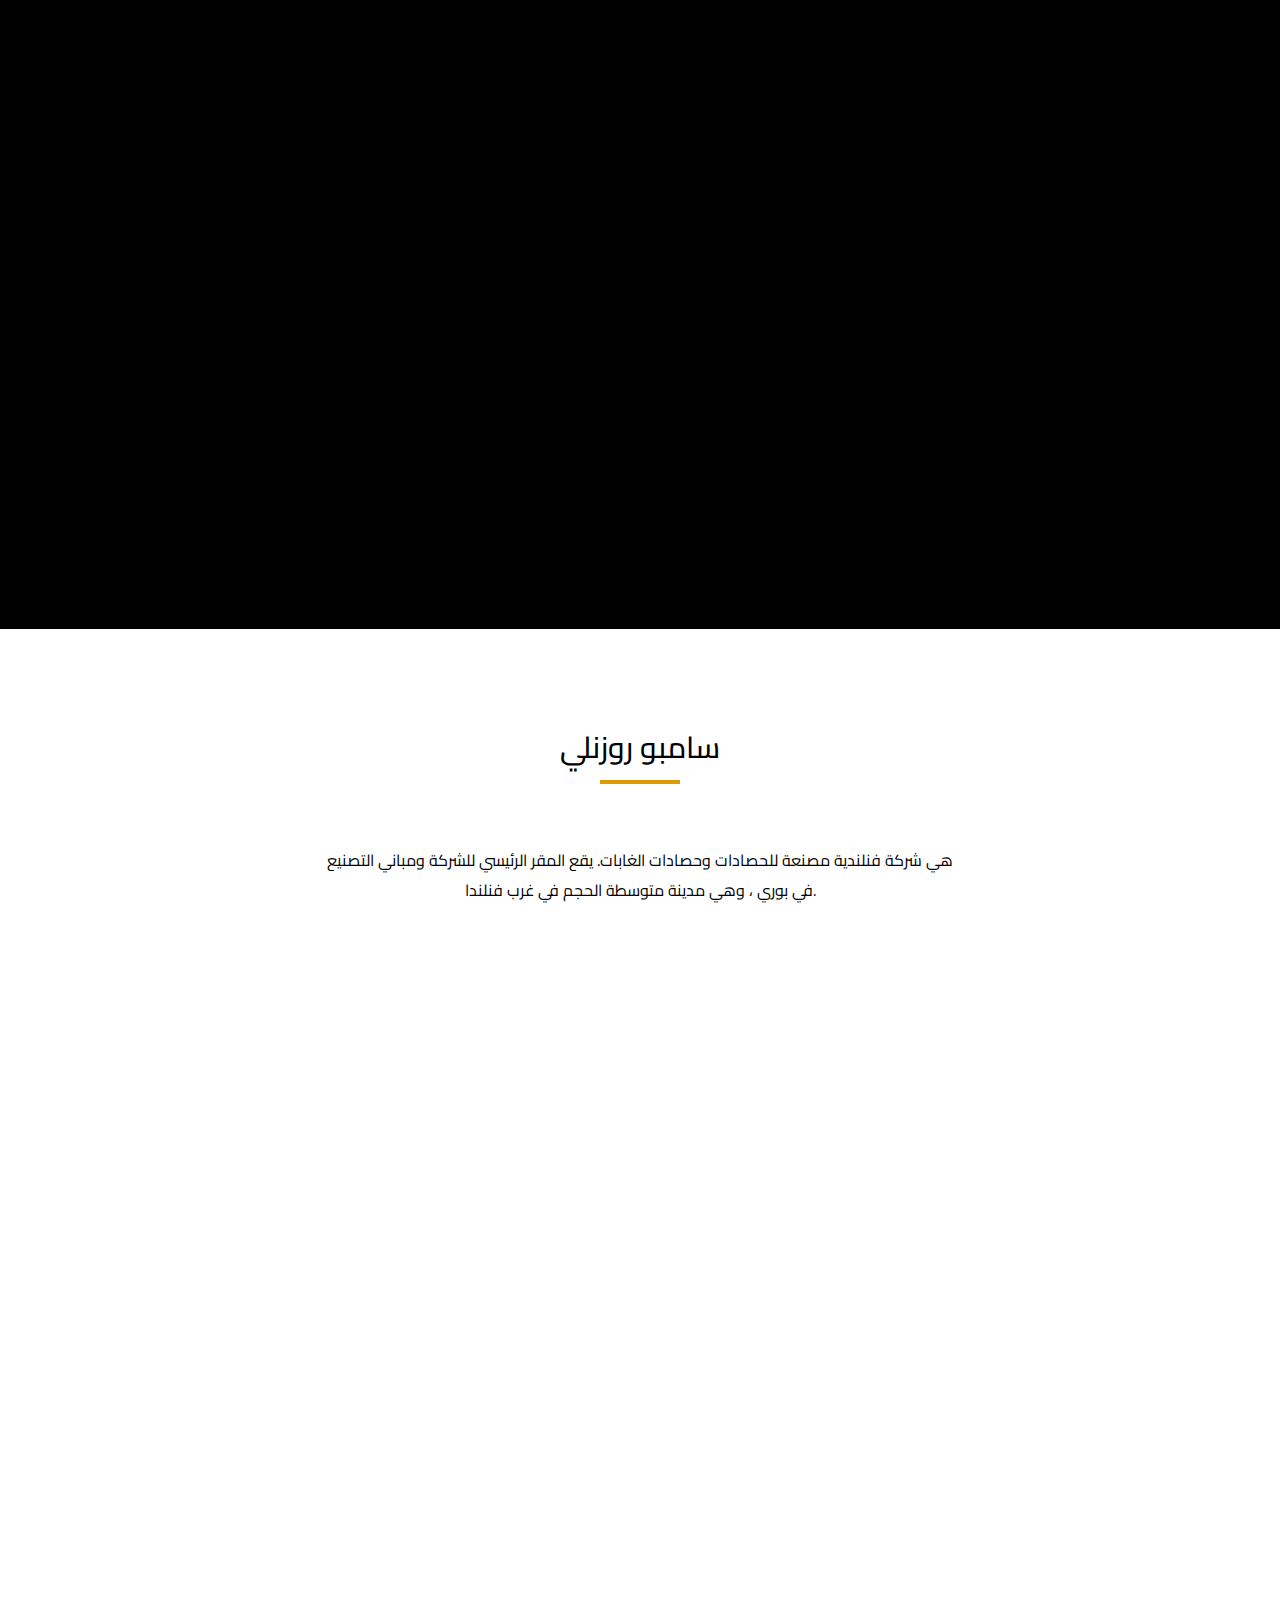
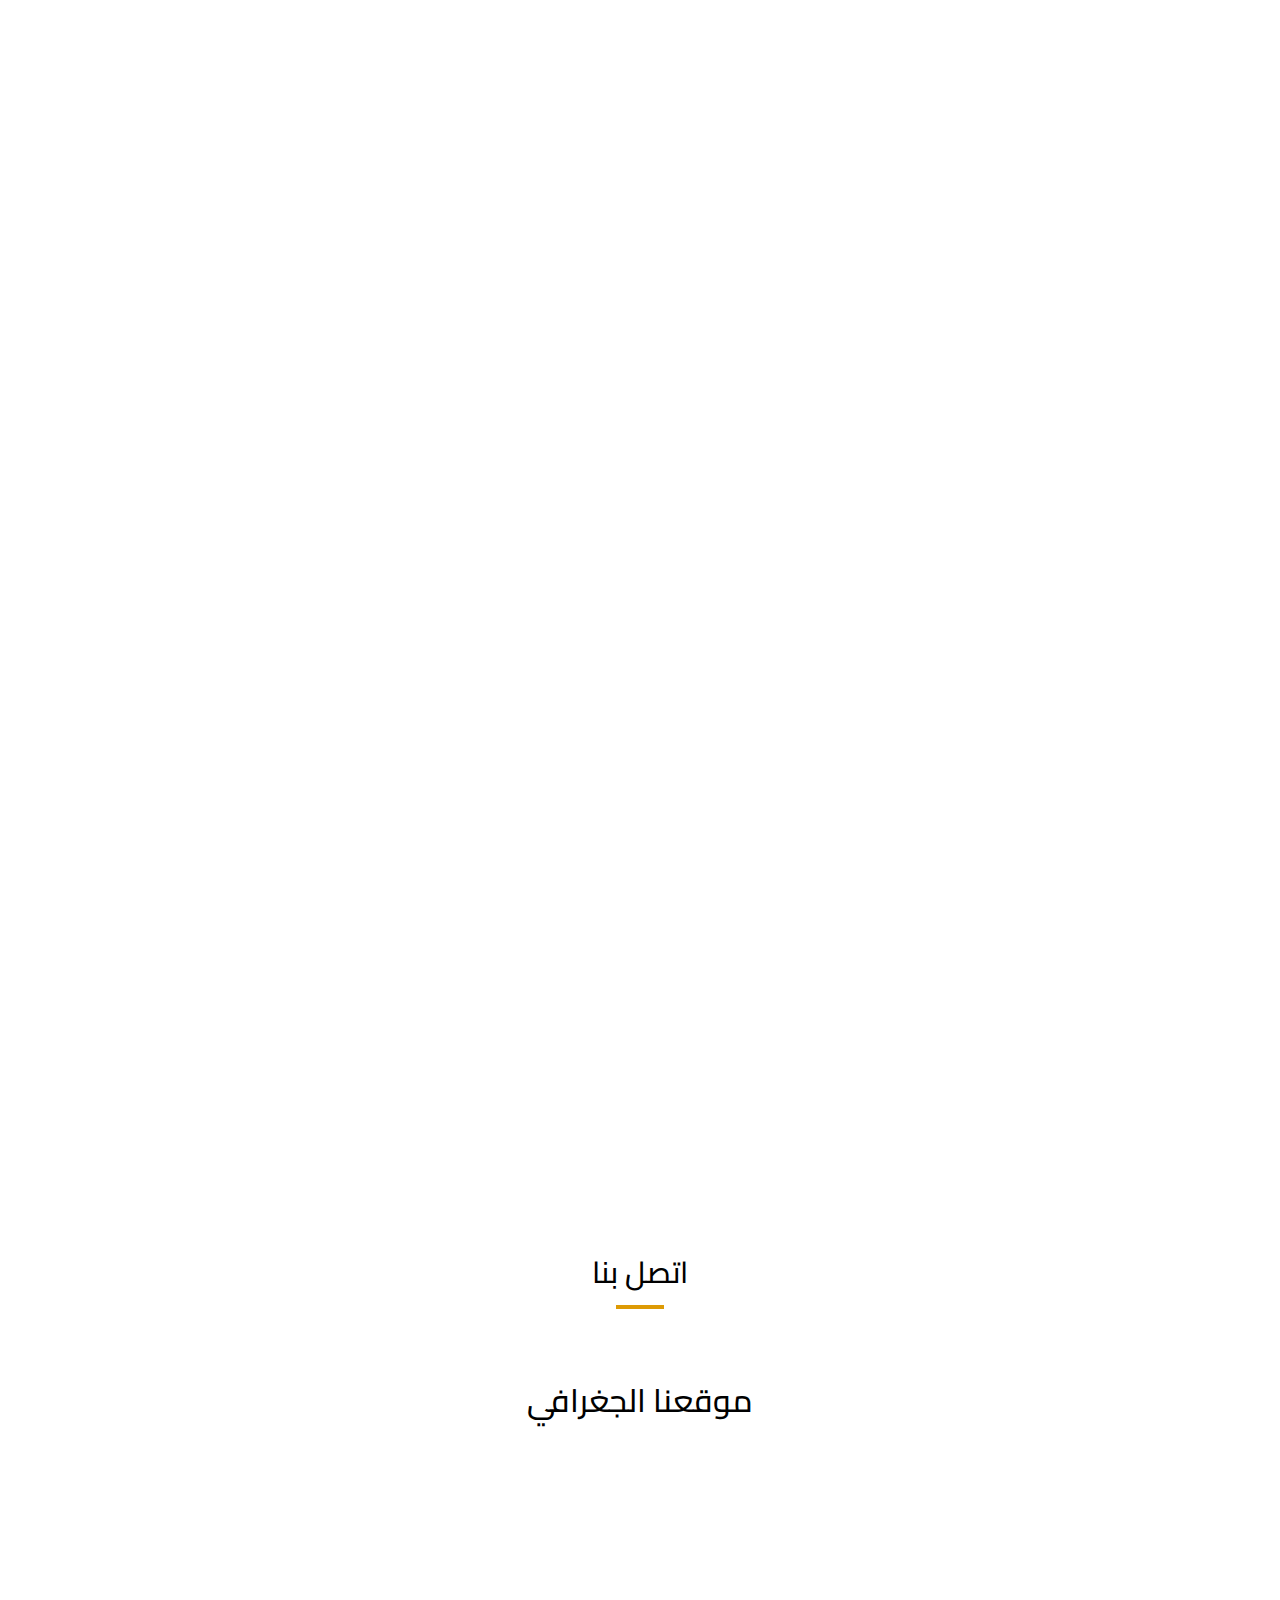
==== commit 3ea816b5: "added hindi partner" ====
--- a/indexAr.html
+++ b/indexAr.html
@@ -175,6 +175,19 @@
 
             <br>
             مصدرون للكبريت لكل العالم حسب موصفات عالمية
+            <br>
+            <span style="font-weight: bold;">الرئيس التنفيذي: عبد الكريم سلمان</span>
+            <br>
+            <span dir="rtl" style="font-weight: bold; display: flex;"> المالكون: <span style="margin-right:.5rem;">
+             عبد الكريم سلمان
+              <br>
+             ماجد منديل
+              <br>
+              محمد قاسم
+              <br>
+            </span>
+            
+          </span>
           </p>
           <a
             target="__blank"
@@ -334,6 +347,15 @@
         <div  class="grid__item tall"><img  loading="lazy" width="188" height="500"  src="./images/bussiness3.jpg" alt="najaf" /></div>
         <div class="grid__item wide"><img  loading="lazy" width="960" height="341"  src="./images/najaf9.jpg" alt="najaf" /></div>
         <div  class="grid__item wide"><img  loading="lazy" width="552" height="220"  src="./images/bussiness.jpg" alt="najaf" /></div>
+        <div class="grid__item tall">
+          <img
+            loading="lazy"
+            width="188"
+            height="500"
+            src="./images/hindi1.jfif"
+            alt="najaf"
+          />
+        </div>
       </div>
       <a
         target="__blank"
